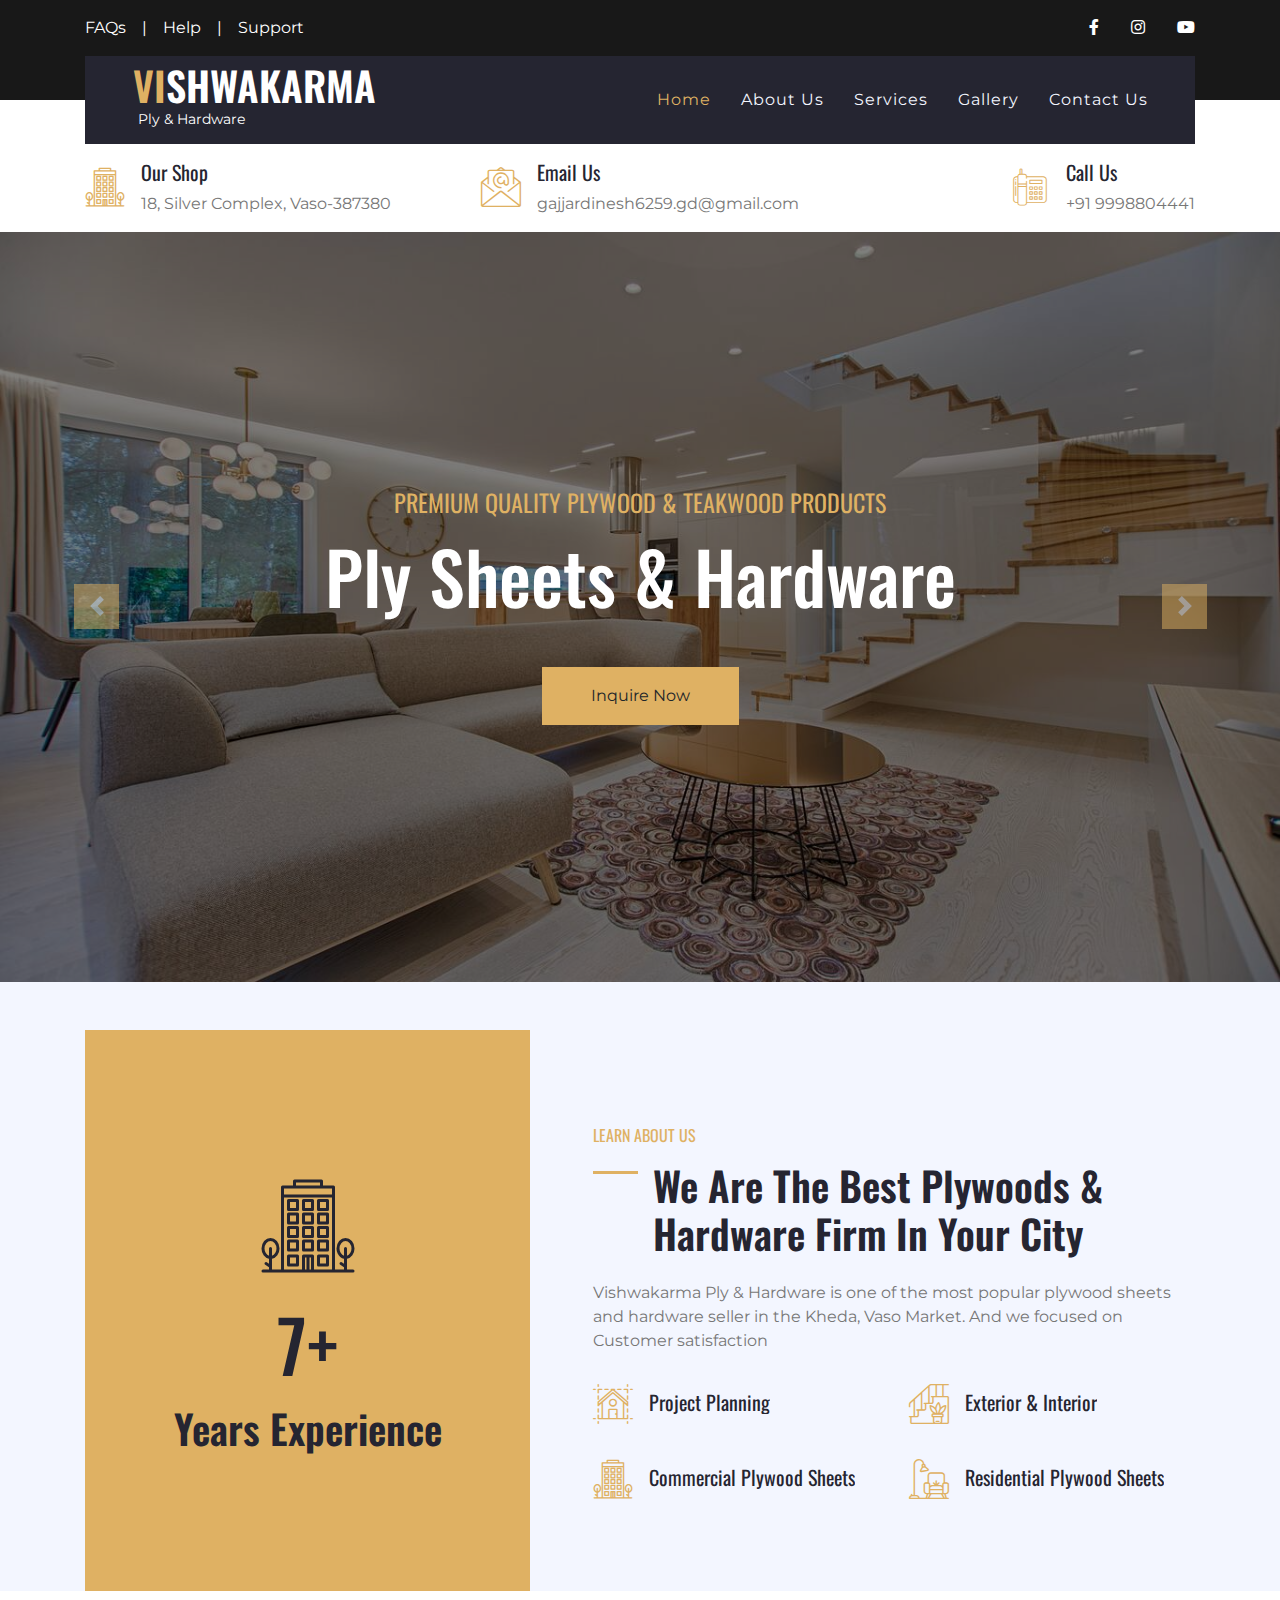
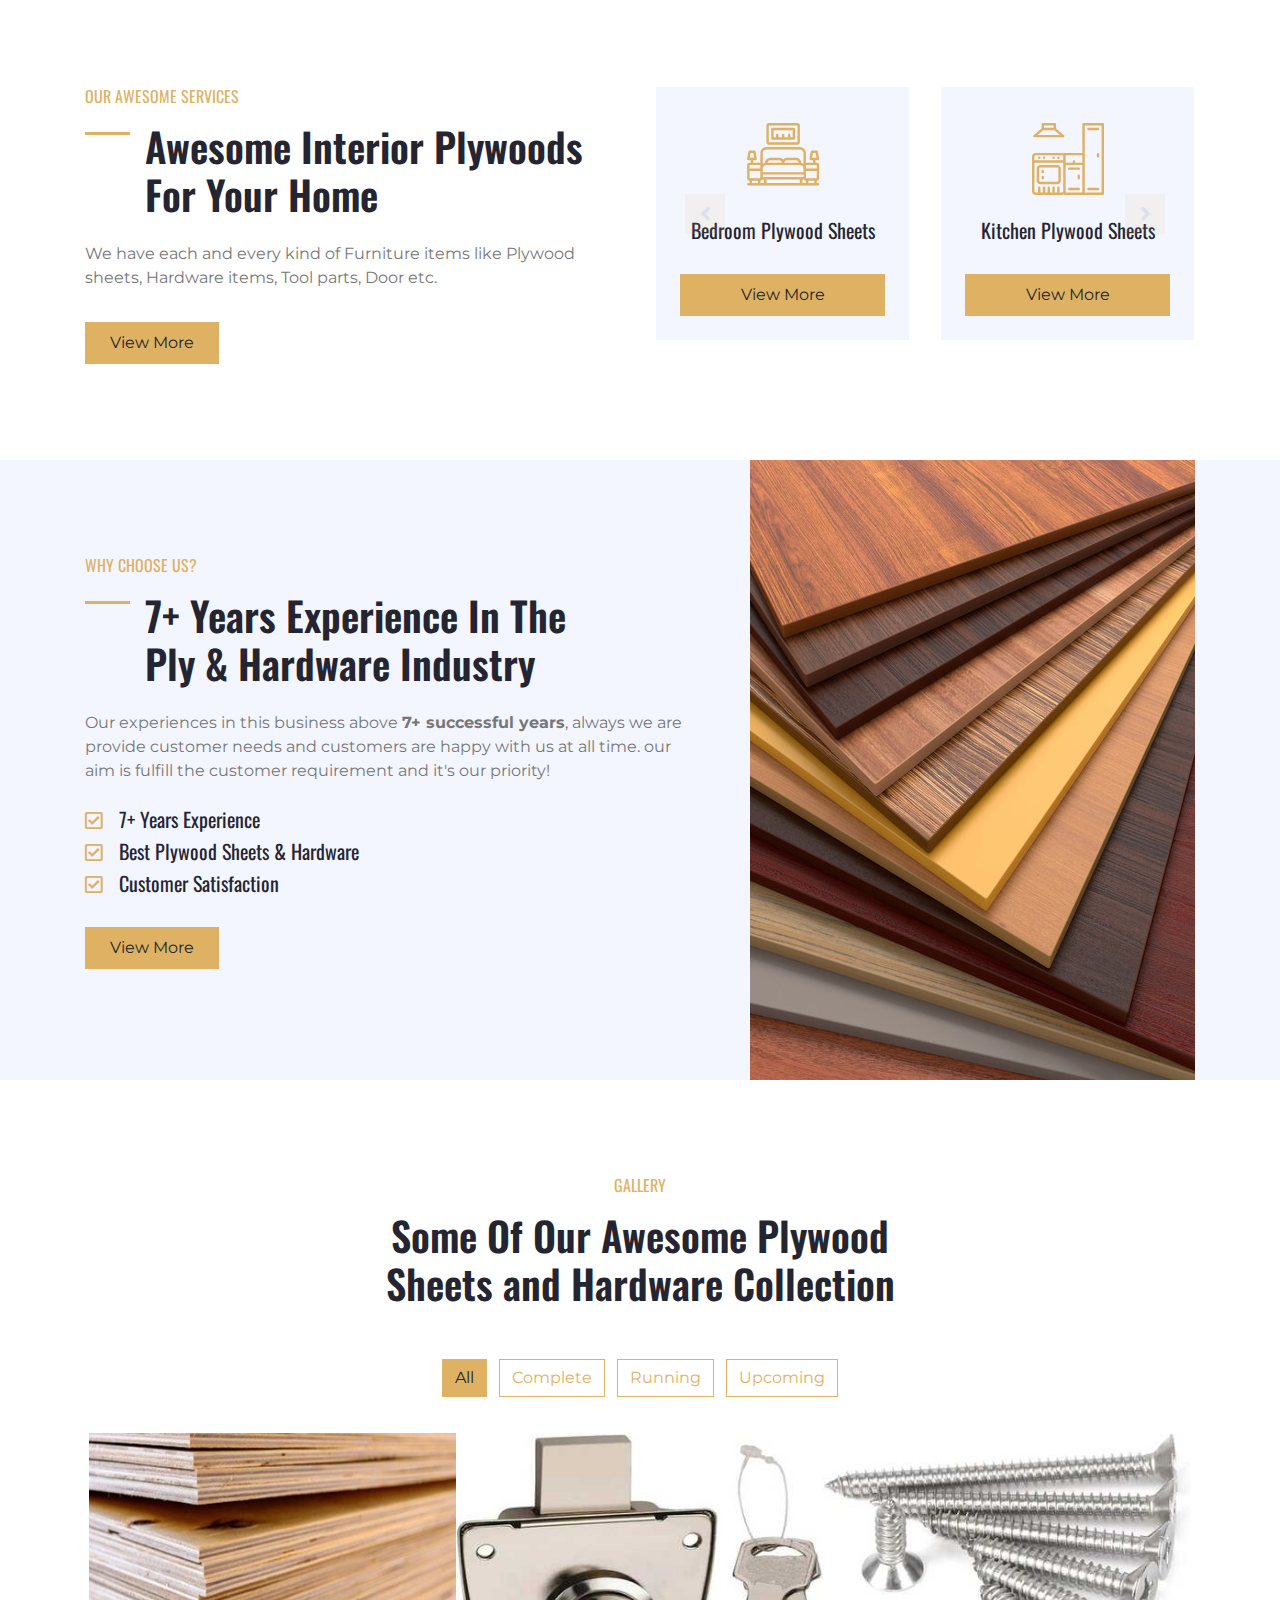
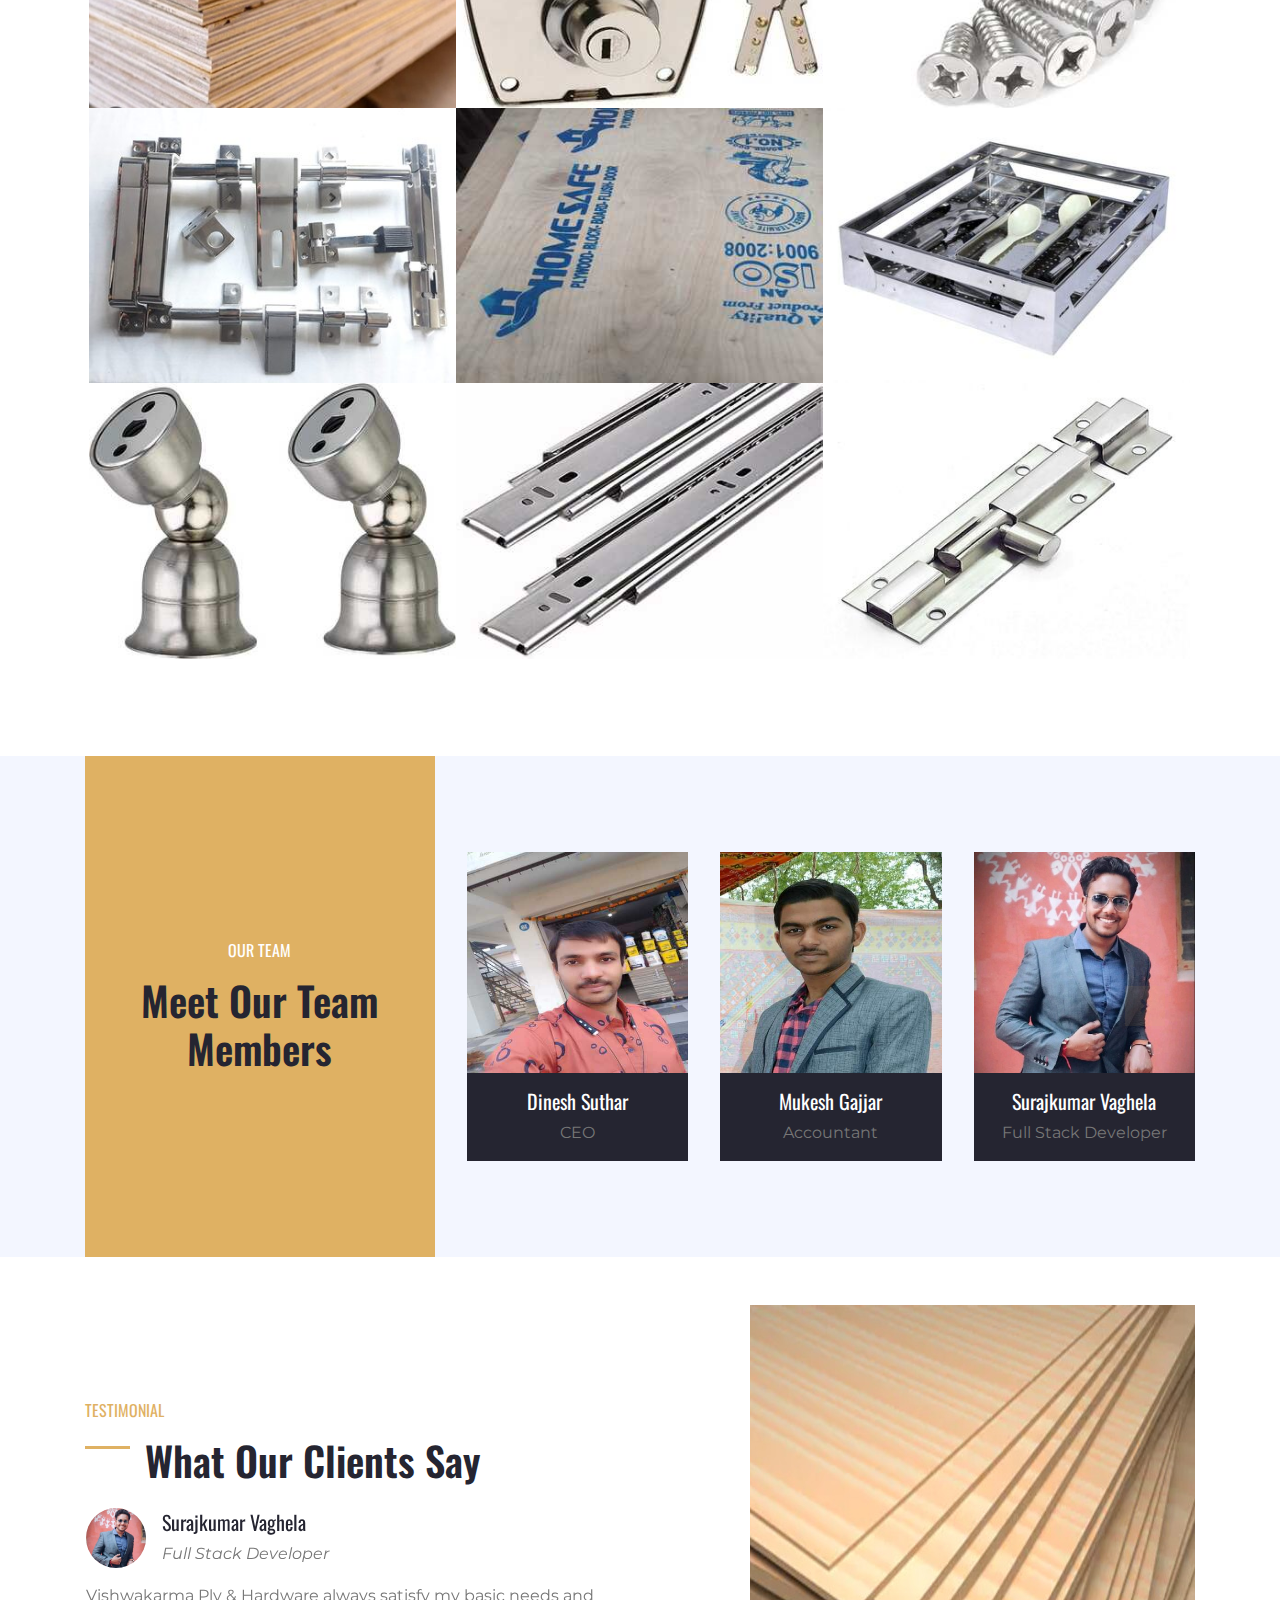
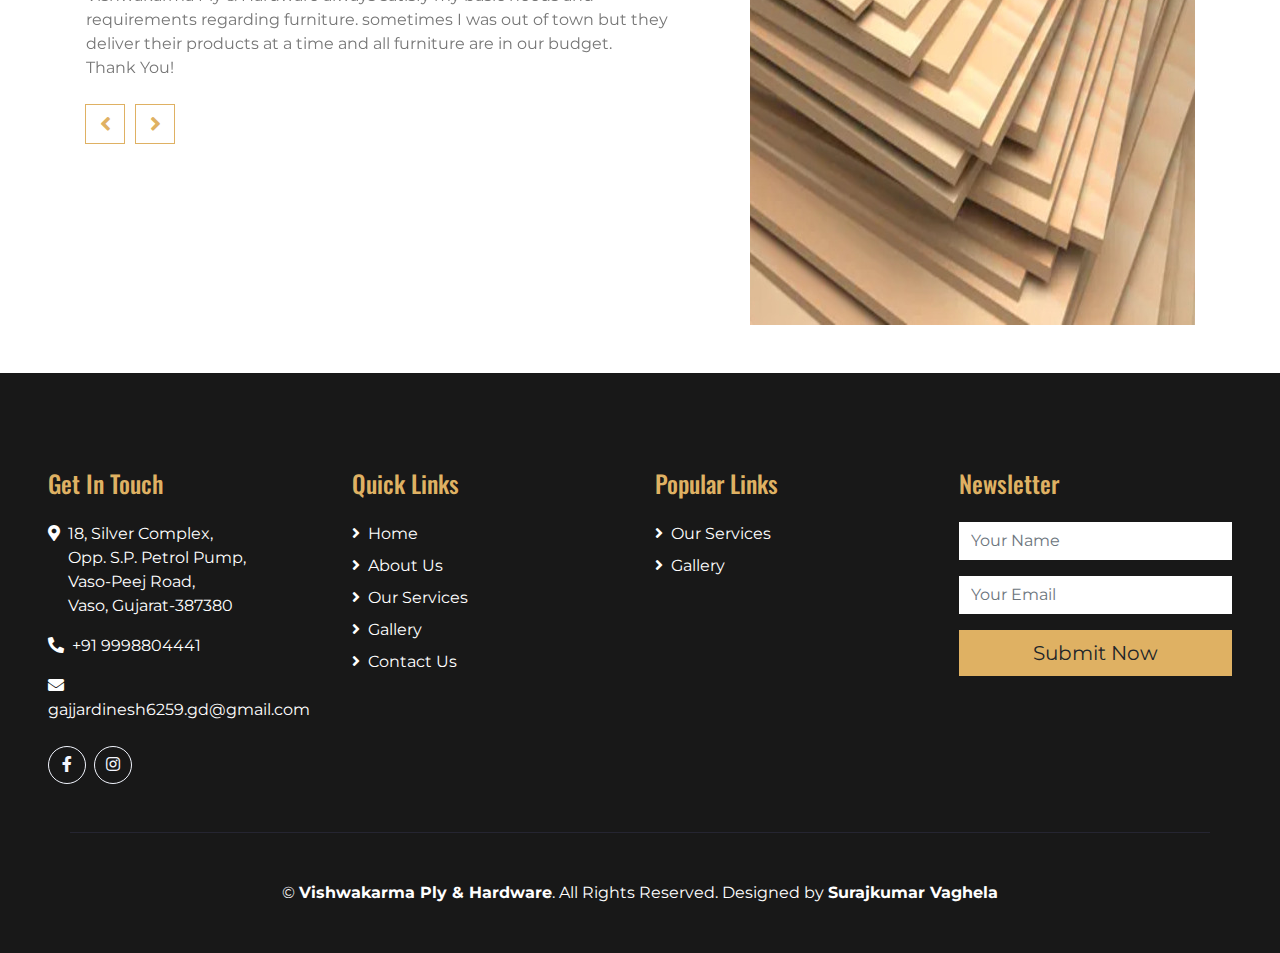
==== index.html @ 2f734bc2 "initial commit" ====
<!DOCTYPE html>
<html lang="en">
  <head>
    <meta charset="utf-8" />
    <title>Vishwakarma - Ply & Hardware</title>
    <meta content="width=device-width, initial-scale=1.0" name="viewport" />
    <meta content="Free HTML Templates" name="keywords" />
    <meta content="Free HTML Templates" name="description" />

    <!-- Favicon -->
    <link href="img/favicon.ico" rel="icon" />

    <!-- Google Web Fonts -->
    <link
      href="https://fonts.googleapis.com/css2?family=Montserrat&family=Oswald:wght@400;500;600&display=swap"
      rel="stylesheet"
    />

    <!-- Font Awesome -->
    <link
      href="https://cdnjs.cloudflare.com/ajax/libs/font-awesome/5.10.0/css/all.min.css"
      rel="stylesheet"
    />

    <!-- Flaticon Font -->
    <link href="lib/flaticon/font/flaticon.css" rel="stylesheet" />

    <!-- Libraries Stylesheet -->
    <link href="lib/owlcarousel/assets/owl.carousel.min.css" rel="stylesheet" />
    <link href="lib/lightbox/css/lightbox.min.css" rel="stylesheet" />

    <!-- Customized Bootstrap Stylesheet -->
    <link href="css/style.css" rel="stylesheet" />
  </head>

  <body>
    <!-- Topbar Start -->
    <div class="container-fluid bg-dark py-3">
      <div class="container">
        <div class="row">
          <div class="col-md-6 text-center text-lg-left mb-2 mb-lg-0">
            <div class="d-inline-flex align-items-center">
              <a class="text-white pr-3" href="">FAQs</a>
              <span class="text-white">|</span>
              <a class="text-white px-3" href="">Help</a>
              <span class="text-white">|</span>
              <a class="text-white pl-3" href="">Support</a>
            </div>
          </div>
          <div class="col-md-6 text-center text-lg-right">
            <div class="d-inline-flex align-items-center">
              <a
                class="text-white px-3"
                href="https://www.facebook.com/profile.php?id=100091802646512"
              >
                <i class="fab fa-facebook-f"></i>
              </a>
              <!-- <a class="text-white px-3" href="">
                            <i class="fab fa-twitter"></i>
                        </a>
                        <a class="text-white px-3" href="">
                            <i class="fab fa-linkedin-in"></i>
                        </a> -->
              <a class="text-white px-3" href="">
                <i class="fab fa-instagram"></i>
              </a>
              <a class="text-white pl-3" href="">
                <i class="fab fa-youtube"></i>
              </a>
            </div>
          </div>
        </div>
      </div>
    </div>
    <!-- Topbar End -->

    <!-- Navbar Start -->
    <div class="container-fluid position-relative nav-bar p-0">
      <div class="container position-relative" style="z-index: 9">
        <nav
          class="navbar navbar-expand-lg bg-secondary navbar-dark py-3 py-lg-0 pl-3 pl-lg-5"
        >
          <a href="" class="navbar-brand">
            <h1 class="m-0 display-5 text-white">
              <span class="text-primary">VI</span>SHWAKARMA
            </h1>
            <sup
              class="display-5 text-white"
              style="font-size: 14px; margin-left: 5px"
              >Ply & Hardware</sup
            >
          </a>
          <button
            type="button"
            class="navbar-toggler"
            data-toggle="collapse"
            data-target="#navbarCollapse"
          >
            <span class="navbar-toggler-icon"></span>
          </button>
          <div
            class="collapse navbar-collapse justify-content-between px-3"
            id="navbarCollapse"
          >
            <div class="navbar-nav ml-auto py-0">
              <a
                href="index.html"
                class="nav-item nav-link active"
                onClick="history.go(0)"
                >Home</a
              >
              <a href="about.html" class="nav-item nav-link">About Us</a>
              <a href="service.html" class="nav-item nav-link">Services</a>
              <a href="gallery.html" class="nav-item nav-link">Gallery</a>
              <a href="contact.html" class="nav-item nav-link">Contact Us</a>
            </div>
          </div>
        </nav>
      </div>
    </div>
    <!-- Navbar End -->

    <!-- Under Nav Start -->
    <div class="container-fluid bg-white py-3">
      <div class="container">
        <div class="row">
          <div class="col-lg-4 text-left mb-3 mb-lg-0">
            <div class="d-inline-flex text-left">
              <h1
                class="flaticon-office font-weight-normal text-primary m-0 mr-3"
              ></h1>
              <div class="d-flex flex-column">
                <h5>Our Shop</h5>
                <!-- <p class="m-0">123 Street, New York, USA</p> -->
                <p class="m-0">18, Silver Complex, Vaso-387380</p>
                <!-- <p class="m-0">18, Silver Complex, Opp. S.P. Petrol Pump, Vaso-Peej Road, Vaso, Gujarat-387380</p> -->
              </div>
            </div>
          </div>
          <div class="col-lg-4 text-left text-lg-center mb-3 mb-lg-0">
            <div class="d-inline-flex text-left">
              <h1
                class="flaticon-email font-weight-normal text-primary m-0 mr-3"
              ></h1>
              <div class="d-flex flex-column">
                <h5>Email Us</h5>
                <p class="m-0">gajjardinesh6259.gd@gmail.com</p>
              </div>
            </div>
          </div>
          <div class="col-lg-4 text-left text-lg-right mb-3 mb-lg-0">
            <div class="d-inline-flex text-left">
              <h1
                class="flaticon-telephone font-weight-normal text-primary m-0 mr-3"
              ></h1>
              <div class="d-flex flex-column">
                <h5>Call Us</h5>
                <p class="m-0">+91 9998804441</p>
              </div>
            </div>
          </div>
        </div>
      </div>
    </div>
    <!-- Under Nav End -->

    <!-- Carousel Start -->
    <div class="container-fluid p-0">
      <div id="header-carousel" class="carousel slide" data-ride="carousel">
        <div class="carousel-inner">
          <div class="carousel-item active">
            <img class="w-100" src="img/banner_1.jpg" alt="Image" />
            <div
              class="carousel-caption d-flex flex-column align-items-center justify-content-center"
            >
              <div class="p-3" style="max-width: 800px">
                <h4
                  class="text-primary text-uppercase font-weight-normal mb-md-3"
                >
                  Premium Quality Plywood & Teakwood Products
                </h4>
                <h3 class="display-3 text-white mb-md-4">
                  Ply Sheets & Hardware
                </h3>
                <a href="" class="btn btn-primary py-md-3 px-md-5 mt-2 mt-md-4"
                  >Inquire Now</a
                >
              </div>
            </div>
          </div>
          <div class="carousel-item">
            <img class="w-100" src="img/banner_2.jpg" alt="Image" />
            <div
              class="carousel-caption d-flex flex-column align-items-center justify-content-center"
            >
              <div class="p-3" style="max-width: 800px">
                <h4
                  class="text-primary text-uppercase font-weight-normal mb-md-3"
                >
                  Premium Quality Plywood & Teakwood Products
                </h4>
                <h3 class="display-3 text-white mb-md-4">
                  Make Your Dine Better
                </h3>
                <a href="" class="btn btn-primary py-md-3 px-md-5 mt-2 mt-md-4"
                  >Inquire Now</a
                >
              </div>
            </div>
          </div>
          <div class="carousel-item">
            <img class="w-100" src="img/banner_3.jpg" alt="Image" />
            <div
              class="carousel-caption d-flex flex-column align-items-center justify-content-center"
            >
              <div class="p-3" style="max-width: 800px">
                <h4
                  class="text-primary text-uppercase font-weight-normal mb-md-3"
                >
                  Premium Quality Plywood & Teakwood Products
                </h4>
                <h3 class="display-3 text-white mb-md-4">
                  Make Your Home Better
                </h3>
                <a href="" class="btn btn-primary py-md-3 px-md-5 mt-2 mt-md-4"
                  >Inquire Now</a
                >
              </div>
            </div>
          </div>
          <div class="carousel-item">
            <img class="w-100" src="img/carousel-2.jpg" alt="Image" />
            <div
              class="carousel-caption d-flex flex-column align-items-center justify-content-center"
            >
              <div class="p-3" style="max-width: 800px">
                <h4
                  class="text-primary text-uppercase font-weight-normal mb-md-3"
                >
                  Premium Quality Plywood & Teakwood Products
                </h4>
                <h3 class="display-3 text-white mb-md-4">
                  Make Your Kitchen Better
                </h3>
                <a href="" class="btn btn-primary py-md-3 px-md-5 mt-2 mt-md-4"
                  >Inquire Now</a
                >
              </div>
            </div>
          </div>
        </div>
        <a
          class="carousel-control-prev"
          href="#header-carousel"
          data-slide="prev"
        >
          <div class="btn btn-primary" style="width: 45px; height: 45px">
            <span class="carousel-control-prev-icon mb-n2"></span>
          </div>
        </a>
        <a
          class="carousel-control-next"
          href="#header-carousel"
          data-slide="next"
        >
          <div class="btn btn-primary" style="width: 45px; height: 45px">
            <span class="carousel-control-next-icon mb-n2"></span>
          </div>
        </a>
      </div>
    </div>
    <!-- Carousel End -->
    <!-- Space Start -->
    <div class="container-fluid bg-light pt-5"></div>
    <!-- Space End -->

    <!-- About Start -->
    <div class="container-fluid bg-light">
      <div class="container">
        <div class="row">
          <div class="col-lg-5">
            <div
              class="d-flex flex-column align-items-center justify-content-center bg-primary h-100 py-5 px-3"
            >
              <i
                class="flaticon-office display-1 font-weight-normal text-secondary mb-3"
              ></i>
              <h4 class="display-3 mb-3">7+</h4>
              <h1 class="m-0">Years Experience</h1>
            </div>
          </div>
          <div class="col-lg-7 m-0 my-lg-5 pt-5 pb-5 pb-lg-2 pl-lg-5">
            <h6 class="text-primary font-weight-normal text-uppercase mb-3">
              Learn About Us
            </h6>
            <h1 class="mb-4 section-title">
              We Are The Best Plywoods & Hardware Firm In Your City
            </h1>
            <p>
              Vishwakarma Ply & Hardware is one of the most popular plywood
              sheets and hardware seller in the Kheda, Vaso Market. And we
              focused on Customer satisfaction
            </p>
            <div class="row py-2">
              <div class="col-sm-6">
                <div class="d-flex align-items-center mb-4">
                  <h1
                    class="flaticon-house font-weight-normal text-primary m-0 mr-3"
                  ></h1>
                  <h5 class="text-truncate m-0">Project Planning</h5>
                </div>
              </div>
              <div class="col-sm-6">
                <div class="d-flex align-items-center mb-4">
                  <h1
                    class="flaticon-stairs font-weight-normal text-primary m-0 mr-3"
                  ></h1>
                  <h5 class="text-truncate m-0">Exterior & Interior</h5>
                </div>
              </div>
              <div class="col-sm-6">
                <div class="d-flex align-items-center mb-4">
                  <h1
                    class="flaticon-office font-weight-normal text-primary m-0 mr-3"
                  ></h1>
                  <h5 class="text-truncate m-0">Commercial Plywood Sheets</h5>
                </div>
              </div>
              <div class="col-sm-6">
                <div class="d-flex align-items-center mb-4">
                  <h1
                    class="flaticon-living-room font-weight-normal text-primary m-0 mr-3"
                  ></h1>
                  <h5 class="text-truncate m-0">Residential Plywood Sheets</h5>
                </div>
              </div>
            </div>
          </div>
        </div>
      </div>
    </div>
    <!-- About End -->

    <!-- Services Start -->
    <div class="container-fluid py-5">
      <div class="container py-5">
        <div class="row">
          <div class="col-lg-6 pr-lg-5">
            <h6 class="text-primary font-weight-normal text-uppercase mb-3">
              Our Awesome Services
            </h6>
            <h1 class="mb-4 section-title">
              Awesome Interior Plywoods For Your Home
            </h1>
            <p>
              We have each and every kind of Furniture items like Plywood
              sheets, Hardware items, Tool parts, Door etc.
            </p>
            <a href="" class="btn btn-primary mt-3 py-2 px-4">View More</a>
          </div>
          <div class="col-lg-6 p-0 pt-5 pt-lg-0">
            <div class="owl-carousel service-carousel position-relative">
              <div class="d-flex flex-column text-center bg-light mx-3 p-4">
                <h3
                  class="flaticon-bedroom display-3 font-weight-normal text-primary mb-3"
                ></h3>
                <h5 class="mb-3">Bedroom Plywood Sheets</h5>
                <a href="" class="btn btn-primary mt-3 py-2 px-4">View More</a>
              </div>
              <div class="d-flex flex-column text-center bg-light mx-3 p-4">
                <h3
                  class="flaticon-kitchen display-3 font-weight-normal text-primary mb-3"
                ></h3>
                <h5 class="mb-3">Kitchen Plywood Sheets</h5>
                <a href="" class="btn btn-primary mt-3 py-2 px-4">View More</a>
              </div>
              <div class="d-flex flex-column text-center bg-light mx-3 p-4">
                <h3
                  class="flaticon-house display-3 font-weight-normal text-primary mb-3"
                ></h3>
                <h5 class="mb-3">Door Plywood Sheets</h5>
                <a href="" class="btn btn-primary mt-3 py-2 px-4">View More</a>
              </div>
            </div>
          </div>
        </div>
      </div>
    </div>
    <!-- Services End -->

    <!-- Features Start -->
    <div class="container-fluid bg-light">
      <div class="container">
        <div class="row">
          <div class="col-lg-7 mt-5 py-5 pr-lg-5">
            <h6 class="text-primary font-weight-normal text-uppercase mb-3">
              Why Choose Us?
            </h6>
            <h1 class="mb-4 section-title">
              7+ Years Experience In
              The&nbsp;&nbsp;&nbsp;&nbsp;&nbsp;&nbsp;&nbsp; Ply & Hardware
              Industry
            </h1>
            <p class="mb-4">
              Our experiences in this business above <b>7+ successful years</b>,
              always we are provide customer needs and customers are happy with
              us at all time. our aim is fulfill the customer requirement and
              it's our priority!
            </p>
            <ul class="list-inline">
              <li>
                <h5>
                  <i class="far fa-check-square text-primary mr-3"></i>7+ Years
                  Experience
                </h5>
              </li>
              <li>
                <h5>
                  <i class="far fa-check-square text-primary mr-3"></i>Best
                  Plywood Sheets & Hardware
                </h5>
              </li>
              <li>
                <h5>
                  <i class="far fa-check-square text-primary mr-3"></i>Customer
                  Satisfaction
                </h5>
              </li>
            </ul>
            <a href="" class="btn btn-primary mt-3 py-2 px-4">View More</a>
          </div>
          <div class="col-lg-5">
            <div
              class="d-flex flex-column align-items-center justify-content-center h-100 overflow-hidden"
            >
              <img class="h-100" src="img/new1.jpg" alt="" />
            </div>
          </div>
        </div>
      </div>
    </div>
    <!-- Features End -->

    <!-- Gallery Start -->
    <div class="container-fluid py-5">
      <div class="container py-5">
        <div class="row justify-content-center">
          <div class="col-lg-6 col-md-8 col text-center mb-4">
            <h6 class="text-primary font-weight-normal text-uppercase mb-3">
              Gallery
            </h6>
            <h1 class="mb-4">
              Some Of Our Awesome Plywood Sheets and Hardware Collection
            </h1>
          </div>
        </div>
        <div class="row">
          <div class="col-12 text-center mb-2">
            <ul class="list-inline mb-4" id="portfolio-flters">
              <li class="btn btn-outline-primary m-1 active" data-filter="*">
                All
              </li>
              <li class="btn btn-outline-primary m-1" data-filter=".first">
                Complete
              </li>
              <li class="btn btn-outline-primary m-1" data-filter=".second">
                Running
              </li>
              <li class="btn btn-outline-primary m-1" data-filter=".third">
                Upcoming
              </li>
            </ul>
          </div>
        </div>
        <div class="row mx-1 portfolio-container">
          <div class="col-lg-4 col-md-6 col-sm-12 p-0 portfolio-item first">
            <div class="position-relative overflow-hidden">
              <div
                class="portfolio-img d-flex align-items-center justify-content-center"
              >
                <img class="img-fluid" src="img/plysheets.jpg" alt="" />
              </div>
              <div
                class="portfolio-text bg-secondary d-flex flex-column align-items-center justify-content-center"
              >
                <h4 class="text-white mb-4">Plywood Sheets</h4>
                <div class="d-flex align-items-center justify-content-center">
                  <a class="btn btn-outline-primary m-1" href="">
                    <i class="fa fa-link"></i>
                  </a>
                  <a
                    class="btn btn-outline-primary m-1"
                    href="img/plysheets.jpg"
                    data-lightbox="portfolio"
                  >
                    <i class="fa fa-eye"></i>
                  </a>
                </div>
              </div>
            </div>
          </div>
          <div class="col-lg-4 col-md-6 col-sm-12 p-0 portfolio-item second">
            <div class="position-relative overflow-hidden">
              <div
                class="portfolio-img d-flex align-items-center justify-content-center"
              >
                <img class="img-fluid" src="img/drawer_lock.jpg" alt="" />
              </div>
              <div
                class="portfolio-text bg-secondary d-flex flex-column align-items-center justify-content-center"
              >
                <h4 class="text-white mb-4">Drawer Lock</h4>
                <div class="d-flex align-items-center justify-content-center">
                  <a class="btn btn-outline-primary m-1" href="">
                    <i class="fa fa-link"></i>
                  </a>
                  <a
                    class="btn btn-outline-primary m-1"
                    href="img/drawer_lock.jpg"
                    data-lightbox="portfolio"
                  >
                    <i class="fa fa-eye"></i>
                  </a>
                </div>
              </div>
            </div>
          </div>
          <div class="col-lg-4 col-md-6 col-sm-12 p-0 portfolio-item third">
            <div class="position-relative overflow-hidden">
              <div
                class="portfolio-img d-flex align-items-center justify-content-center"
              >
                <img class="img-fluid" src="img/ss_screw.jpg" alt="" />
              </div>
              <div
                class="portfolio-text bg-secondary d-flex flex-column align-items-center justify-content-center"
              >
                <h4 class="text-white mb-4">S.S Screw</h4>
                <div class="d-flex align-items-center justify-content-center">
                  <a class="btn btn-outline-primary m-1" href="">
                    <i class="fa fa-link"></i>
                  </a>
                  <a
                    class="btn btn-outline-primary m-1"
                    href="img/ss_screw.jpg"
                    data-lightbox="portfolio"
                  >
                    <i class="fa fa-eye"></i>
                  </a>
                </div>
              </div>
            </div>
          </div>
          <div class="col-lg-4 col-md-6 col-sm-12 p-0 portfolio-item first">
            <div class="position-relative overflow-hidden">
              <div
                class="portfolio-img d-flex align-items-center justify-content-center"
              >
                <img class="img-fluid" src="img/ald_kit.jpg" alt="" />
              </div>
              <div
                class="portfolio-text bg-secondary d-flex flex-column align-items-center justify-content-center"
              >
                <h4 class="text-white mb-4">Aldrop Kit</h4>
                <div class="d-flex align-items-center justify-content-center">
                  <a class="btn btn-outline-primary m-1" href="">
                    <i class="fa fa-link"></i>
                  </a>
                  <a
                    class="btn btn-outline-primary m-1"
                    href="img/ald_kit.jpg"
                    data-lightbox="portfolio"
                  >
                    <i class="fa fa-eye"></i>
                  </a>
                </div>
              </div>
            </div>
          </div>
          <div class="col-lg-4 col-md-6 col-sm-12 p-0 portfolio-item second">
            <div class="position-relative overflow-hidden">
              <div
                class="portfolio-img d-flex align-items-center justify-content-center"
              >
                <img class="img-fluid" src="img/door_1.jpg" alt="" />
              </div>
              <div
                class="portfolio-text bg-secondary d-flex flex-column align-items-center justify-content-center"
              >
                <h4 class="text-white mb-4">Door</h4>
                <div class="d-flex align-items-center justify-content-center">
                  <a class="btn btn-outline-primary m-1" href="">
                    <i class="fa fa-link"></i>
                  </a>
                  <a
                    class="btn btn-outline-primary m-1"
                    href="img/door_2.jpg"
                    data-lightbox="portfolio"
                  >
                    <i class="fa fa-eye"></i>
                  </a>
                </div>
              </div>
            </div>
          </div>
          <div class="col-lg-4 col-md-6 col-sm-12 p-0 portfolio-item third">
            <div class="position-relative overflow-hidden">
              <div
                class="portfolio-img d-flex align-items-center justify-content-center"
              >
                <img class="img-fluid" src="img/drp_basket.jpg" alt="" />
              </div>
              <div
                class="portfolio-text bg-secondary d-flex flex-column align-items-center justify-content-center"
              >
                <h4 class="text-white mb-4">Full DRP Basket</h4>
                <div class="d-flex align-items-center justify-content-center">
                  <a class="btn btn-outline-primary m-1" href="">
                    <i class="fa fa-link"></i>
                  </a>
                  <a
                    class="btn btn-outline-primary m-1"
                    href="img/drp_basket.jpg"
                    data-lightbox="portfolio"
                  >
                    <i class="fa fa-eye"></i>
                  </a>
                </div>
              </div>
            </div>
          </div>
          <div class="col-lg-4 col-md-6 col-sm-12 p-0 portfolio-item third">
            <div class="position-relative overflow-hidden">
              <div
                class="portfolio-img d-flex align-items-center justify-content-center"
              >
                <img class="img-fluid" src="img/dra_megnet.jpg" alt="" />
              </div>
              <div
                class="portfolio-text bg-secondary d-flex flex-column align-items-center justify-content-center"
              >
                <h4 class="text-white mb-4">Door Magnet S.S</h4>
                <div class="d-flex align-items-center justify-content-center">
                  <a class="btn btn-outline-primary m-1" href="">
                    <i class="fa fa-link"></i>
                  </a>
                  <a
                    class="btn btn-outline-primary m-1"
                    href="img/dra_megnet.jpg"
                    data-lightbox="portfolio"
                  >
                    <i class="fa fa-eye"></i>
                  </a>
                </div>
              </div>
            </div>
          </div>
          <div class="col-lg-4 col-md-6 col-sm-12 p-0 portfolio-item third">
            <div class="position-relative overflow-hidden">
              <div
                class="portfolio-img d-flex align-items-center justify-content-center"
              >
                <img class="img-fluid" src="img/dra_channel.jpg" alt="" />
              </div>
              <div
                class="portfolio-text bg-secondary d-flex flex-column align-items-center justify-content-center"
              >
                <h4 class="text-white mb-4">Drawer Channel</h4>
                <div class="d-flex align-items-center justify-content-center">
                  <a class="btn btn-outline-primary m-1" href="">
                    <i class="fa fa-link"></i>
                  </a>
                  <a
                    class="btn btn-outline-primary m-1"
                    href="img/dra_channel.jpg"
                    data-lightbox="portfolio"
                  >
                    <i class="fa fa-eye"></i>
                  </a>
                </div>
              </div>
            </div>
          </div>
          <div class="col-lg-4 col-md-6 col-sm-12 p-0 portfolio-item third">
            <div class="position-relative overflow-hidden">
              <div
                class="portfolio-img d-flex align-items-center justify-content-center"
              >
                <img class="img-fluid" src="img/stopper.jpg" alt="" />
              </div>
              <div
                class="portfolio-text bg-secondary d-flex flex-column align-items-center justify-content-center"
              >
                <h4 class="text-white mb-4">Stopper</h4>
                <div class="d-flex align-items-center justify-content-center">
                  <a class="btn btn-outline-primary m-1" href="">
                    <i class="fa fa-link"></i>
                  </a>
                  <a
                    class="btn btn-outline-primary m-1"
                    href="img/stopper.jpg"
                    data-lightbox="portfolio"
                  >
                    <i class="fa fa-eye"></i>
                  </a>
                </div>
              </div>
            </div>
          </div>
        </div>
      </div>
    </div>
    <!-- Gallery End -->

    <!-- Team Start -->
    <div class="container-fluid bg-light">
      <div class="container">
        <div class="row">
          <div class="col-md-4 col-sm-6">
            <div
              class="py-5 px-4 h-100 bg-primary d-flex flex-column align-items-center justify-content-center"
            >
              <h6 class="text-white font-weight-normal text-uppercase mb-3">
                Our Team
              </h6>
              <h1 class="mb-0 text-center">Meet Our Team Members</h1>
            </div>
          </div>
          <div class="col-md-8 col-sm-6 p-0 py-sm-5">
            <div
              class="owl-carousel team-carousel position-relative p-0 py-sm-5"
            >
              <div class="team d-flex flex-column text-center mx-3">
                <div class="position-relative">
                  <img class="img-fluid w-100" src="img/test1.jpg" alt="" />
                  <div
                    class="team-social d-flex align-items-center justify-content-center w-100 h-100 position-absolute"
                  >
                    <a
                      class="btn btn-outline-primary text-center mr-2 px-0"
                      style="width: 38px; height: 38px"
                      href="#"
                      ><i class="fab fa-twitter"></i
                    ></a>
                    <a
                      class="btn btn-outline-primary text-center mr-2 px-0"
                      style="width: 38px; height: 38px"
                      href="https://www.facebook.com/profile.php?id=100011903298829"
                      ><i class="fab fa-facebook-f"></i
                    ></a>
                    <a
                      class="btn btn-outline-primary text-center px-0"
                      style="width: 38px; height: 38px"
                      href="#"
                      ><i class="fab fa-linkedin-in"></i
                    ></a>
                  </div>
                </div>
                <div class="d-flex flex-column bg-secondary text-center py-3">
                  <h5 class="text-white">Dinesh Suthar</h5>
                  <p class="m-0">CEO</p>
                </div>
              </div>
              <div class="team d-flex flex-column text-center mx-3">
                <div class="position-relative">
                  <img class="img-fluid w-100" src="img/test2.jpg" alt="" />
                  <div
                    class="team-social d-flex align-items-center justify-content-center w-100 h-100 position-absolute"
                  >
                    <a
                      class="btn btn-outline-primary text-center mr-2 px-0"
                      style="width: 38px; height: 38px"
                      href="#"
                      ><i class="fab fa-twitter"></i
                    ></a>
                    <a
                      class="btn btn-outline-primary text-center mr-2 px-0"
                      style="width: 38px; height: 38px"
                      href="https://www.facebook.com/mukesh.gajjar.712"
                      ><i class="fab fa-facebook-f"></i
                    ></a>
                    <a
                      class="btn btn-outline-primary text-center px-0"
                      style="width: 38px; height: 38px"
                      href="#"
                      ><i class="fab fa-linkedin-in"></i
                    ></a>
                  </div>
                </div>
                <div class="d-flex flex-column bg-secondary text-center py-3">
                  <h5 class="text-white">Mukesh Gajjar</h5>
                  <p class="m-0">Accountant</p>
                </div>
              </div>
              <div class="team d-flex flex-column text-center mx-3">
                <div class="position-relative">
                  <img
                    class="img-fluid w-100"
                    src="img/1648038001564.jpeg"
                    alt=""
                  />
                  <div
                    class="team-social d-flex align-items-center justify-content-center w-100 h-100 position-absolute"
                  >
                    <a
                      class="btn btn-outline-primary text-center mr-2 px-0"
                      style="width: 38px; height: 38px"
                      href="https://twitter.com/Surajjkumar0809"
                      ><i class="fab fa-twitter"></i
                    ></a>
                    <a
                      class="btn btn-outline-primary text-center mr-2 px-0"
                      style="width: 38px; height: 38px"
                      href="https://www.facebook.com/waghela.surajkumar"
                      ><i class="fab fa-facebook-f"></i
                    ></a>
                    <a
                      class="btn btn-outline-primary text-center px-0"
                      style="width: 38px; height: 38px"
                      href="https://www.linkedin.com/in/suraj-vaghela-1a5370213/"
                      ><i class="fab fa-linkedin-in"></i
                    ></a>
                  </div>
                </div>
                <div class="d-flex flex-column bg-secondary text-center py-3">
                  <h5 class="text-white">Surajkumar Vaghela</h5>
                  <p class="m-0">Full Stack Developer</p>
                </div>
              </div>
              <div class="team d-flex flex-column text-center mx-3">
                <div class="position-relative">
                  <img class="img-fluid w-100" src="img/team-2.jpg" alt="" />
                  <div
                    class="team-social d-flex align-items-center justify-content-center w-100 h-100 position-absolute"
                  >
                    <a
                      class="btn btn-outline-primary text-center mr-2 px-0"
                      style="width: 38px; height: 38px"
                      href="#"
                      ><i class="fab fa-twitter"></i
                    ></a>
                    <a
                      class="btn btn-outline-primary text-center mr-2 px-0"
                      style="width: 38px; height: 38px"
                      href="#"
                      ><i class="fab fa-facebook-f"></i
                    ></a>
                    <a
                      class="btn btn-outline-primary text-center px-0"
                      style="width: 38px; height: 38px"
                      href="#"
                      ><i class="fab fa-linkedin-in"></i
                    ></a>
                  </div>
                </div>
                <div class="d-flex flex-column bg-secondary text-center py-3">
                  <h5 class="text-white">Namrata Datta</h5>
                  <p class="m-0">Designer</p>
                </div>
              </div>
            </div>
          </div>
        </div>
      </div>
    </div>
    <!-- Team End -->
    <!-- Space Start -->
    <div class="container-fluid bg-white pt-5"></div>
    <!-- Space End -->

    <!-- Testimonial Start -->
    <div class="container-fluid">
      <div class="container">
        <div class="row">
          <div class="col-md-7 py-5 pr-md-5">
            <h6
              class="text-primary font-weight-normal text-uppercase mb-3 pt-5"
            >
              Testimonial
            </h6>
            <h1 class="mb-4 section-title">What Our Clients Say</h1>
            <div
              class="owl-carousel testimonial-carousel position-relative pb-5 mb-md-5"
            >
              <div class="d-flex flex-column">
                <div class="d-flex align-items-center mb-3">
                  <img
                    class="img-fluid rounded-circle"
                    src="img/1648038001564.jpeg"
                    style="width: 60px; height: 60px"
                    alt=""
                  />
                  <div class="ml-3">
                    <h5>Surajkumar Vaghela</h5>
                    <i>Full Stack Developer</i>
                  </div>
                </div>
                <p>
                  Vishwakarma Ply & Hardware always satisfy my basic needs and
                  requirements regarding furniture. sometimes I was out of town
                  but they deliver their products at a time and all furniture
                  are in our budget. <br />Thank You!
                </p>
              </div>
              <div class="d-flex flex-column">
                <div class="d-flex align-items-center mb-3">
                  <img
                    class="img-fluid rounded-circle"
                    src="img/user.jpg"
                    style="width: 60px; height: 60px"
                    alt=""
                  />
                  <div class="ml-3">
                    <h5>ABC LTD.</h5>
                    <i>IT COMPANY</i>
                  </div>
                </div>
                <p class="m-0">
                  Vishwakarma Ply & Hardware is very good hardware shop each and
                  every part is available on their shop including screws &
                  stoppers and always give the priority to their regular
                  customers. <br />Thank You!
                </p>
              </div>
            </div>
          </div>
          <div class="col-md-5">
            <div
              class="d-flex flex-column align-items-center justify-content-center h-100 overflow-hidden"
            >
              <img class="h-100" src="img/year.jpg" alt="" />
            </div>
          </div>
        </div>
      </div>
    </div>
    <!-- Testimonial End -->

    <!-- Space Start -->
    <div class="container-fluid bg-white pt-5"></div>
    <!-- Space End -->

    <!-- Footer Start -->
    <div class="container-fluid bg-dark text-white py-5 px-sm-3 px-md-5">
      <div class="row pt-5">
        <div class="col-lg-3 col-md-6 mb-5">
          <h4 class="text-primary mb-4">Get In Touch</h4>
          <p>
            <i class="fa fa-map-marker-alt mr-2"></i>18, Silver Complex,
            <br />&nbsp;&nbsp;&nbsp;&nbsp;&nbsp;Opp. S.P. Petrol Pump,
            <br />&nbsp;&nbsp;&nbsp;&nbsp;&nbsp;Vaso-Peej Road,
            <br />&nbsp;&nbsp;&nbsp;&nbsp;&nbsp;Vaso, Gujarat-387380
          </p>
          <p><i class="fa fa-phone-alt mr-2"></i>+91 9998804441</p>
          <p>
            <i class="fa fa-envelope mr-2"></i>gajjardinesh6259.gd@gmail.com
          </p>
          <div class="d-flex justify-content-start mt-4">
            <!-- <a class="btn btn-outline-light rounded-circle text-center mr-2 px-0" style="width: 38px; height: 38px;" href="#"><i class="fab fa-twitter"></i></a> -->
            <a
              class="btn btn-outline-light rounded-circle text-center mr-2 px-0"
              style="width: 38px; height: 38px"
              href="https://www.facebook.com/profile.php?id=100091802646512"
              ><i class="fab fa-facebook-f"></i
            ></a>
            <!-- <a class="btn btn-outline-light rounded-circle text-center mr-2 px-0" style="width: 38px; height: 38px;" href="#"><i class="fab fa-linkedin-in"></i></a> -->
            <a
              class="btn btn-outline-light rounded-circle text-center mr-2 px-0"
              style="width: 38px; height: 38px"
              href="#"
              ><i class="fab fa-instagram"></i
            ></a>
          </div>
        </div>
        <div class="col-lg-3 col-md-6 mb-5">
          <h4 class="text-primary mb-4">Quick Links</h4>
          <div class="d-flex flex-column justify-content-start">
            <a class="text-white mb-2" href="index.html"
              ><i class="fa fa-angle-right mr-2"></i>Home</a
            >
            <a class="text-white mb-2" href="about.html"
              ><i class="fa fa-angle-right mr-2"></i>About Us</a
            >
            <a class="text-white mb-2" href="service.html"
              ><i class="fa fa-angle-right mr-2"></i>Our Services</a
            >
            <a class="text-white mb-2" href="gallery.html"
              ><i class="fa fa-angle-right mr-2"></i>Gallery</a
            >
            <a class="text-white" href="contact.html"
              ><i class="fa fa-angle-right mr-2"></i>Contact Us</a
            >
          </div>
        </div>
        <div class="col-lg-3 col-md-6 mb-5">
          <h4 class="text-primary mb-4">Popular Links</h4>
          <div class="d-flex flex-column justify-content-start">
            <a class="text-white mb-2" href="service.html"
              ><i class="fa fa-angle-right mr-2"></i>Our Services</a
            >
            <a class="text-white" href="gallery.html"
              ><i class="fa fa-angle-right mr-2"></i>Gallery</a
            >
          </div>
        </div>
        <div class="col-lg-3 col-md-6 mb-5">
          <h4 class="text-primary mb-4">Newsletter</h4>
          <form action="">
            <div class="form-group">
              <input
                type="text"
                class="form-control border-0"
                placeholder="Your Name"
                required="required"
              />
            </div>
            <div class="form-group">
              <input
                type="email"
                class="form-control border-0"
                placeholder="Your Email"
                required="required"
              />
            </div>
            <div>
              <button
                class="btn btn-lg btn-primary btn-block border-0"
                type="submit"
              >
                Submit Now
              </button>
            </div>
          </form>
        </div>
      </div>
      <div class="container border-top border-secondary pt-5">
        <p class="m-0 text-center text-white">
          &copy;
          <a class="text-white font-weight-bold" href="index.html"
            >Vishwakarma Ply & Hardware</a
          >. All Rights Reserved. Designed by
          <a
            class="text-white font-weight-bold"
            href="https://www.linkedin.com/in/suraj-vaghela-1a5370213/"
            >Surajkumar Vaghela</a
          >
        </p>
      </div>
    </div>
    <!-- Footer End -->

    <!-- Back to Top -->
    <a href="#" class="btn btn-lg btn-primary back-to-top"
      ><i class="fa fa-angle-double-up"></i
    ></a>

    <!-- JavaScript Libraries -->
    <script src="https://code.jquery.com/jquery-3.4.1.min.js"></script>
    <script src="https://stackpath.bootstrapcdn.com/bootstrap/4.4.1/js/bootstrap.bundle.min.js"></script>
    <script src="lib/easing/easing.min.js"></script>
    <script src="lib/owlcarousel/owl.carousel.min.js"></script>
    <script src="lib/isotope/isotope.pkgd.min.js"></script>
    <script src="lib/lightbox/js/lightbox.min.js"></script>

    <!-- Contact Javascript File -->
    <script src="mail/jqBootstrapValidation.min.js"></script>
    <script src="mail/contact.js"></script>

    <!-- Template Javascript -->
    <script src="js/main.js"></script>
  </body>
</html>
---- lib/flaticon/font/flaticon.css ----
/*
  	Flaticon icon font: Flaticon
  	Creation date: 12/11/2020 10:28
  	*/

@font-face {
  font-family: "Flaticon";
  src: url("./Flaticon.eot");
  src: url("./Flaticon.eot?#iefix") format("embedded-opentype"),
       url("./Flaticon.woff2") format("woff2"),
       url("./Flaticon.woff") format("woff"),
       url("./Flaticon.ttf") format("truetype"),
       url("./Flaticon.svg#Flaticon") format("svg");
  font-weight: normal;
  font-style: normal;
}

@media screen and (-webkit-min-device-pixel-ratio:0) {
  @font-face {
    font-family: "Flaticon";
    src: url("./Flaticon.svg#Flaticon") format("svg");
  }
}

[class^="flaticon-"]:before, [class*=" flaticon-"]:before,
[class^="flaticon-"]:after, [class*=" flaticon-"]:after {   
  font-family: Flaticon;
        font-size: 20px;
font-style: normal;
margin-left: 20px;
}

.flaticon-stairs:before { content: "\f100"; }
.flaticon-living-room:before { content: "\f101"; }
.flaticon-brickwall:before { content: "\f102"; }
.flaticon-kitchen:before { content: "\f103"; }
.flaticon-bedroom:before { content: "\f104"; }
.flaticon-house:before { content: "\f105"; }
.flaticon-bathroom:before { content: "\f106"; }
.flaticon-office:before { content: "\f107"; }
.flaticon-email:before { content: "\f108"; }
.flaticon-telephone:before { content: "\f109"; }
---- css/style.css ----
/******* Bootstrap Theming ********/
/*!
 * Bootstrap v4.5.3 (https://getbootstrap.com/)
 * Copyright 2011-2020 The Bootstrap Authors
 * Copyright 2011-2020 Twitter, Inc.
 * Licensed under MIT (https://github.com/twbs/bootstrap/blob/main/LICENSE)
 */
:root {
  --blue: #007bff;
  --indigo: #6610f2;
  --purple: #6f42c1;
  --pink: #e83e8c;
  --red: #dc3545;
  --orange: #fd7e14;
  --yellow: #ffc107;
  --green: #28a745;
  --teal: #20c997;
  --cyan: #17a2b8;
  --white: #fff;
  --gray: #6c757d;
  --gray-dark: #343a40;
  --primary: #DFB163;
  --secondary: #252531;
  --success: #28a745;
  --info: #17a2b8;
  --warning: #ffc107;
  --danger: #dc3545;
  --light: #F3F6FF;
  --dark: #181818;
  --breakpoint-xs: 0;
  --breakpoint-sm: 576px;
  --breakpoint-md: 768px;
  --breakpoint-lg: 992px;
  --breakpoint-xl: 1200px;
  --font-family-sans-serif: "Montserrat", sans-serif;
  --font-family-monospace: SFMono-Regular, Menlo, Monaco, Consolas, "Liberation Mono", "Courier New", monospace;
}

*,
*::before,
*::after {
  box-sizing: border-box;
}

html {
  font-family: sans-serif;
  line-height: 1.15;
  -webkit-text-size-adjust: 100%;
  -webkit-tap-highlight-color: rgba(0, 0, 0, 0);
}

article, aside, figcaption, figure, footer, header, hgroup, main, nav, section {
  display: block;
}

body {
  margin: 0;
  font-family: "Montserrat", sans-serif;
  font-size: 1rem;
  font-weight: 400;
  line-height: 1.5;
  color: #777777;
  text-align: left;
  background-color: #fff;
}

[tabindex="-1"]:focus:not(:focus-visible) {
  outline: 0 !important;
}

hr {
  box-sizing: content-box;
  height: 0;
  overflow: visible;
}

h1, h2, h3, h4, h5, h6 {
  margin-top: 0;
  margin-bottom: 0.5rem;
}

p {
  margin-top: 0;
  margin-bottom: 1rem;
}

abbr[title],
abbr[data-original-title] {
  text-decoration: underline;
  text-decoration: underline dotted;
  cursor: help;
  border-bottom: 0;
  text-decoration-skip-ink: none;
}

address {
  margin-bottom: 1rem;
  font-style: normal;
  line-height: inherit;
}

ol,
ul,
dl {
  margin-top: 0;
  margin-bottom: 1rem;
}

ol ol,
ul ul,
ol ul,
ul ol {
  margin-bottom: 0;
}

dt {
  font-weight: 700;
}

dd {
  margin-bottom: .5rem;
  margin-left: 0;
}

blockquote {
  margin: 0 0 1rem;
}

b,
strong {
  font-weight: bolder;
}

small {
  font-size: 80%;
}

sub,
sup {
  position: relative;
  font-size: 75%;
  line-height: 0;
  vertical-align: baseline;
}

sub {
  bottom: -.25em;
}

sup {
  top: -.5em;
}

a {
  color: #DFB163;
  text-decoration: none;
  background-color: transparent;
}

a:hover {
  color: #cc902a;
  text-decoration: underline;
}

a:not([href]):not([class]) {
  color: inherit;
  text-decoration: none;
}

a:not([href]):not([class]):hover {
  color: inherit;
  text-decoration: none;
}

pre,
code,
kbd,
samp {
  font-family: SFMono-Regular, Menlo, Monaco, Consolas, "Liberation Mono", "Courier New", monospace;
  font-size: 1em;
}

pre {
  margin-top: 0;
  margin-bottom: 1rem;
  overflow: auto;
  -ms-overflow-style: scrollbar;
}

figure {
  margin: 0 0 1rem;
}

img {
  vertical-align: middle;
  border-style: none;
}

svg {
  overflow: hidden;
  vertical-align: middle;
}

table {
  border-collapse: collapse;
}

caption {
  padding-top: 0.75rem;
  padding-bottom: 0.75rem;
  color: #6c757d;
  text-align: left;
  caption-side: bottom;
}

th {
  text-align: inherit;
  text-align: -webkit-match-parent;
}

label {
  display: inline-block;
  margin-bottom: 0.5rem;
}

button {
  border-radius: 0;
}

button:focus {
  outline: 1px dotted;
  outline: 5px auto -webkit-focus-ring-color;
}

input,
button,
select,
optgroup,
textarea {
  margin: 0;
  font-family: inherit;
  font-size: inherit;
  line-height: inherit;
}

button,
input {
  overflow: visible;
}

button,
select {
  text-transform: none;
}

[role="button"] {
  cursor: pointer;
}

select {
  word-wrap: normal;
}

button,
[type="button"],
[type="reset"],
[type="submit"] {
  -webkit-appearance: button;
}

button:not(:disabled),
[type="button"]:not(:disabled),
[type="reset"]:not(:disabled),
[type="submit"]:not(:disabled) {
  cursor: pointer;
}

button::-moz-focus-inner,
[type="button"]::-moz-focus-inner,
[type="reset"]::-moz-focus-inner,
[type="submit"]::-moz-focus-inner {
  padding: 0;
  border-style: none;
}

input[type="radio"],
input[type="checkbox"] {
  box-sizing: border-box;
  padding: 0;
}

textarea {
  overflow: auto;
  resize: vertical;
}

fieldset {
  min-width: 0;
  padding: 0;
  margin: 0;
  border: 0;
}

legend {
  display: block;
  width: 100%;
  max-width: 100%;
  padding: 0;
  margin-bottom: .5rem;
  font-size: 1.5rem;
  line-height: inherit;
  color: inherit;
  white-space: normal;
}

@media (max-width: 1200px) {
  legend {
    font-size: calc(1.275rem + 0.3vw) ;
  }
}

progress {
  vertical-align: baseline;
}

[type="number"]::-webkit-inner-spin-button,
[type="number"]::-webkit-outer-spin-button {
  height: auto;
}

[type="search"] {
  outline-offset: -2px;
  -webkit-appearance: none;
}

[type="search"]::-webkit-search-decoration {
  -webkit-appearance: none;
}

::-webkit-file-upload-button {
  font: inherit;
  -webkit-appearance: button;
}

output {
  display: inline-block;
}

summary {
  display: list-item;
  cursor: pointer;
}

template {
  display: none;
}

[hidden] {
  display: none !important;
}

h1, h2, h3, h4, h5, h6,
.h1, .h2, .h3, .h4, .h5, .h6 {
  margin-bottom: 0.5rem;
  font-family: "Oswald", sans-serif;
  font-weight: 500;
  line-height: 1.2;
  color: #252531;
}

h1, .h1 {
  font-size: 2.5rem;
}

@media (max-width: 1200px) {
  h1, .h1 {
    font-size: calc(1.375rem + 1.5vw) ;
  }
}

h2, .h2 {
  font-size: 2rem;
}

@media (max-width: 1200px) {
  h2, .h2 {
    font-size: calc(1.325rem + 0.9vw) ;
  }
}

h3, .h3 {
  font-size: 1.75rem;
}

@media (max-width: 1200px) {
  h3, .h3 {
    font-size: calc(1.3rem + 0.6vw) ;
  }
}

h4, .h4 {
  font-size: 1.5rem;
}

@media (max-width: 1200px) {
  h4, .h4 {
    font-size: calc(1.275rem + 0.3vw) ;
  }
}

h5, .h5 {
  font-size: 1.25rem;
}

h6, .h6 {
  font-size: 1rem;
}

.lead {
  font-size: 1.25rem;
  font-weight: 300;
}

.display-1 {
  font-size: 6rem;
  font-weight: 300;
  line-height: 1.2;
}

@media (max-width: 1200px) {
  .display-1 {
    font-size: calc(1.725rem + 5.7vw) ;
  }
}

.display-2 {
  font-size: 5.5rem;
  font-weight: 300;
  line-height: 1.2;
}

@media (max-width: 1200px) {
  .display-2 {
    font-size: calc(1.675rem + 5.1vw) ;
  }
}

.display-3 {
  font-size: 4.5rem;
  font-weight: 300;
  line-height: 1.2;
}

@media (max-width: 1200px) {
  .display-3 {
    font-size: calc(1.575rem + 3.9vw) ;
  }
}

.display-4 {
  font-size: 3.5rem;
  font-weight: 300;
  line-height: 1.2;
}

@media (max-width: 1200px) {
  .display-4 {
    font-size: calc(1.475rem + 2.7vw) ;
  }
}

hr {
  margin-top: 1rem;
  margin-bottom: 1rem;
  border: 0;
  border-top: 1px solid rgba(0, 0, 0, 0.1);
}

small,
.small {
  font-size: 80%;
  font-weight: 400;
}

mark,
.mark {
  padding: 0.2em;
  background-color: #fcf8e3;
}

.list-unstyled {
  padding-left: 0;
  list-style: none;
}

.list-inline {
  padding-left: 0;
  list-style: none;
}

.list-inline-item {
  display: inline-block;
}

.list-inline-item:not(:last-child) {
  margin-right: 0.5rem;
}

.initialism {
  font-size: 90%;
  text-transform: uppercase;
}

.blockquote {
  margin-bottom: 1rem;
  font-size: 1.25rem;
}

.blockquote-footer {
  display: block;
  font-size: 80%;
  color: #6c757d;
}

.blockquote-footer::before {
  content: "\2014\00A0";
}

.img-fluid {
  max-width: 100%;
  height: auto;
}

.img-thumbnail {
  padding: 0.25rem;
  background-color: #fff;
  border: 1px solid #dee2e6;
  max-width: 100%;
  height: auto;
}

.figure {
  display: inline-block;
}

.figure-img {
  margin-bottom: 0.5rem;
  line-height: 1;
}

.figure-caption {
  font-size: 90%;
  color: #6c757d;
}

code {
  font-size: 87.5%;
  color: #e83e8c;
  word-wrap: break-word;
}

a > code {
  color: inherit;
}

kbd {
  padding: 0.2rem 0.4rem;
  font-size: 87.5%;
  color: #fff;
  background-color: #212529;
}

kbd kbd {
  padding: 0;
  font-size: 100%;
  font-weight: 700;
}

pre {
  display: block;
  font-size: 87.5%;
  color: #212529;
}

pre code {
  font-size: inherit;
  color: inherit;
  word-break: normal;
}

.pre-scrollable {
  max-height: 340px;
  overflow-y: scroll;
}

.container,
.container-fluid,
.container-sm,
.container-md,
.container-lg,
.container-xl {
  width: 100%;
  padding-right: 15px;
  padding-left: 15px;
  margin-right: auto;
  margin-left: auto;
}

@media (min-width: 576px) {
  .container, .container-sm {
    max-width: 540px;
  }
}

@media (min-width: 768px) {
  .container, .container-sm, .container-md {
    max-width: 720px;
  }
}

@media (min-width: 992px) {
  .container, .container-sm, .container-md, .container-lg {
    max-width: 960px;
  }
}

@media (min-width: 1200px) {
  .container, .container-sm, .container-md, .container-lg, .container-xl {
    max-width: 1140px;
  }
}

.row {
  display: flex;
  flex-wrap: wrap;
  margin-right: -15px;
  margin-left: -15px;
}

.no-gutters {
  margin-right: 0;
  margin-left: 0;
}

.no-gutters > .col,
.no-gutters > [class*="col-"] {
  padding-right: 0;
  padding-left: 0;
}

.col-1, .col-2, .col-3, .col-4, .col-5, .col-6, .col-7, .col-8, .col-9, .col-10, .col-11, .col-12, .col,
.col-auto, .col-sm-1, .col-sm-2, .col-sm-3, .col-sm-4, .col-sm-5, .col-sm-6, .col-sm-7, .col-sm-8, .col-sm-9, .col-sm-10, .col-sm-11, .col-sm-12, .col-sm,
.col-sm-auto, .col-md-1, .col-md-2, .col-md-3, .col-md-4, .col-md-5, .col-md-6, .col-md-7, .col-md-8, .col-md-9, .col-md-10, .col-md-11, .col-md-12, .col-md,
.col-md-auto, .col-lg-1, .col-lg-2, .col-lg-3, .col-lg-4, .col-lg-5, .col-lg-6, .col-lg-7, .col-lg-8, .col-lg-9, .col-lg-10, .col-lg-11, .col-lg-12, .col-lg,
.col-lg-auto, .col-xl-1, .col-xl-2, .col-xl-3, .col-xl-4, .col-xl-5, .col-xl-6, .col-xl-7, .col-xl-8, .col-xl-9, .col-xl-10, .col-xl-11, .col-xl-12, .col-xl,
.col-xl-auto {
  position: relative;
  width: 100%;
  padding-right: 15px;
  padding-left: 15px;
}

.col {
  flex-basis: 0;
  flex-grow: 1;
  max-width: 100%;
}

.row-cols-1 > * {
  flex: 0 0 100%;
  max-width: 100%;
}

.row-cols-2 > * {
  flex: 0 0 50%;
  max-width: 50%;
}

.row-cols-3 > * {
  flex: 0 0 33.33333%;
  max-width: 33.33333%;
}

.row-cols-4 > * {
  flex: 0 0 25%;
  max-width: 25%;
}

.row-cols-5 > * {
  flex: 0 0 20%;
  max-width: 20%;
}

.row-cols-6 > * {
  flex: 0 0 16.66667%;
  max-width: 16.66667%;
}

.col-auto {
  flex: 0 0 auto;
  width: auto;
  max-width: 100%;
}

.col-1 {
  flex: 0 0 8.33333%;
  max-width: 8.33333%;
}

.col-2 {
  flex: 0 0 16.66667%;
  max-width: 16.66667%;
}

.col-3 {
  flex: 0 0 25%;
  max-width: 25%;
}

.col-4 {
  flex: 0 0 33.33333%;
  max-width: 33.33333%;
}

.col-5 {
  flex: 0 0 41.66667%;
  max-width: 41.66667%;
}

.col-6 {
  flex: 0 0 50%;
  max-width: 50%;
}

.col-7 {
  flex: 0 0 58.33333%;
  max-width: 58.33333%;
}

.col-8 {
  flex: 0 0 66.66667%;
  max-width: 66.66667%;
}

.col-9 {
  flex: 0 0 75%;
  max-width: 75%;
}

.col-10 {
  flex: 0 0 83.33333%;
  max-width: 83.33333%;
}

.col-11 {
  flex: 0 0 91.66667%;
  max-width: 91.66667%;
}

.col-12 {
  flex: 0 0 100%;
  max-width: 100%;
}

.order-first {
  order: -1;
}

.order-last {
  order: 13;
}

.order-0 {
  order: 0;
}

.order-1 {
  order: 1;
}

.order-2 {
  order: 2;
}

.order-3 {
  order: 3;
}

.order-4 {
  order: 4;
}

.order-5 {
  order: 5;
}

.order-6 {
  order: 6;
}

.order-7 {
  order: 7;
}

.order-8 {
  order: 8;
}

.order-9 {
  order: 9;
}

.order-10 {
  order: 10;
}

.order-11 {
  order: 11;
}

.order-12 {
  order: 12;
}

.offset-1 {
  margin-left: 8.33333%;
}

.offset-2 {
  margin-left: 16.66667%;
}

.offset-3 {
  margin-left: 25%;
}

.offset-4 {
  margin-left: 33.33333%;
}

.offset-5 {
  margin-left: 41.66667%;
}

.offset-6 {
  margin-left: 50%;
}

.offset-7 {
  margin-left: 58.33333%;
}

.offset-8 {
  margin-left: 66.66667%;
}

.offset-9 {
  margin-left: 75%;
}

.offset-10 {
  margin-left: 83.33333%;
}

.offset-11 {
  margin-left: 91.66667%;
}

@media (min-width: 576px) {
  .col-sm {
    flex-basis: 0;
    flex-grow: 1;
    max-width: 100%;
  }
  .row-cols-sm-1 > * {
    flex: 0 0 100%;
    max-width: 100%;
  }
  .row-cols-sm-2 > * {
    flex: 0 0 50%;
    max-width: 50%;
  }
  .row-cols-sm-3 > * {
    flex: 0 0 33.33333%;
    max-width: 33.33333%;
  }
  .row-cols-sm-4 > * {
    flex: 0 0 25%;
    max-width: 25%;
  }
  .row-cols-sm-5 > * {
    flex: 0 0 20%;
    max-width: 20%;
  }
  .row-cols-sm-6 > * {
    flex: 0 0 16.66667%;
    max-width: 16.66667%;
  }
  .col-sm-auto {
    flex: 0 0 auto;
    width: auto;
    max-width: 100%;
  }
  .col-sm-1 {
    flex: 0 0 8.33333%;
    max-width: 8.33333%;
  }
  .col-sm-2 {
    flex: 0 0 16.66667%;
    max-width: 16.66667%;
  }
  .col-sm-3 {
    flex: 0 0 25%;
    max-width: 25%;
  }
  .col-sm-4 {
    flex: 0 0 33.33333%;
    max-width: 33.33333%;
  }
  .col-sm-5 {
    flex: 0 0 41.66667%;
    max-width: 41.66667%;
  }
  .col-sm-6 {
    flex: 0 0 50%;
    max-width: 50%;
  }
  .col-sm-7 {
    flex: 0 0 58.33333%;
    max-width: 58.33333%;
  }
  .col-sm-8 {
    flex: 0 0 66.66667%;
    max-width: 66.66667%;
  }
  .col-sm-9 {
    flex: 0 0 75%;
    max-width: 75%;
  }
  .col-sm-10 {
    flex: 0 0 83.33333%;
    max-width: 83.33333%;
  }
  .col-sm-11 {
    flex: 0 0 91.66667%;
    max-width: 91.66667%;
  }
  .col-sm-12 {
    flex: 0 0 100%;
    max-width: 100%;
  }
  .order-sm-first {
    order: -1;
  }
  .order-sm-last {
    order: 13;
  }
  .order-sm-0 {
    order: 0;
  }
  .order-sm-1 {
    order: 1;
  }
  .order-sm-2 {
    order: 2;
  }
  .order-sm-3 {
    order: 3;
  }
  .order-sm-4 {
    order: 4;
  }
  .order-sm-5 {
    order: 5;
  }
  .order-sm-6 {
    order: 6;
  }
  .order-sm-7 {
    order: 7;
  }
  .order-sm-8 {
    order: 8;
  }
  .order-sm-9 {
    order: 9;
  }
  .order-sm-10 {
    order: 10;
  }
  .order-sm-11 {
    order: 11;
  }
  .order-sm-12 {
    order: 12;
  }
  .offset-sm-0 {
    margin-left: 0;
  }
  .offset-sm-1 {
    margin-left: 8.33333%;
  }
  .offset-sm-2 {
    margin-left: 16.66667%;
  }
  .offset-sm-3 {
    margin-left: 25%;
  }
  .offset-sm-4 {
    margin-left: 33.33333%;
  }
  .offset-sm-5 {
    margin-left: 41.66667%;
  }
  .offset-sm-6 {
    margin-left: 50%;
  }
  .offset-sm-7 {
    margin-left: 58.33333%;
  }
  .offset-sm-8 {
    margin-left: 66.66667%;
  }
  .offset-sm-9 {
    margin-left: 75%;
  }
  .offset-sm-10 {
    margin-left: 83.33333%;
  }
  .offset-sm-11 {
    margin-left: 91.66667%;
  }
}

@media (min-width: 768px) {
  .col-md {
    flex-basis: 0;
    flex-grow: 1;
    max-width: 100%;
  }
  .row-cols-md-1 > * {
    flex: 0 0 100%;
    max-width: 100%;
  }
  .row-cols-md-2 > * {
    flex: 0 0 50%;
    max-width: 50%;
  }
  .row-cols-md-3 > * {
    flex: 0 0 33.33333%;
    max-width: 33.33333%;
  }
  .row-cols-md-4 > * {
    flex: 0 0 25%;
    max-width: 25%;
  }
  .row-cols-md-5 > * {
    flex: 0 0 20%;
    max-width: 20%;
  }
  .row-cols-md-6 > * {
    flex: 0 0 16.66667%;
    max-width: 16.66667%;
  }
  .col-md-auto {
    flex: 0 0 auto;
    width: auto;
    max-width: 100%;
  }
  .col-md-1 {
    flex: 0 0 8.33333%;
    max-width: 8.33333%;
  }
  .col-md-2 {
    flex: 0 0 16.66667%;
    max-width: 16.66667%;
  }
  .col-md-3 {
    flex: 0 0 25%;
    max-width: 25%;
  }
  .col-md-4 {
    flex: 0 0 33.33333%;
    max-width: 33.33333%;
  }
  .col-md-5 {
    flex: 0 0 41.66667%;
    max-width: 41.66667%;
  }
  .col-md-6 {
    flex: 0 0 50%;
    max-width: 50%;
  }
  .col-md-7 {
    flex: 0 0 58.33333%;
    max-width: 58.33333%;
  }
  .col-md-8 {
    flex: 0 0 66.66667%;
    max-width: 66.66667%;
  }
  .col-md-9 {
    flex: 0 0 75%;
    max-width: 75%;
  }
  .col-md-10 {
    flex: 0 0 83.33333%;
    max-width: 83.33333%;
  }
  .col-md-11 {
    flex: 0 0 91.66667%;
    max-width: 91.66667%;
  }
  .col-md-12 {
    flex: 0 0 100%;
    max-width: 100%;
  }
  .order-md-first {
    order: -1;
  }
  .order-md-last {
    order: 13;
  }
  .order-md-0 {
    order: 0;
  }
  .order-md-1 {
    order: 1;
  }
  .order-md-2 {
    order: 2;
  }
  .order-md-3 {
    order: 3;
  }
  .order-md-4 {
    order: 4;
  }
  .order-md-5 {
    order: 5;
  }
  .order-md-6 {
    order: 6;
  }
  .order-md-7 {
    order: 7;
  }
  .order-md-8 {
    order: 8;
  }
  .order-md-9 {
    order: 9;
  }
  .order-md-10 {
    order: 10;
  }
  .order-md-11 {
    order: 11;
  }
  .order-md-12 {
    order: 12;
  }
  .offset-md-0 {
    margin-left: 0;
  }
  .offset-md-1 {
    margin-left: 8.33333%;
  }
  .offset-md-2 {
    margin-left: 16.66667%;
  }
  .offset-md-3 {
    margin-left: 25%;
  }
  .offset-md-4 {
    margin-left: 33.33333%;
  }
  .offset-md-5 {
    margin-left: 41.66667%;
  }
  .offset-md-6 {
    margin-left: 50%;
  }
  .offset-md-7 {
    margin-left: 58.33333%;
  }
  .offset-md-8 {
    margin-left: 66.66667%;
  }
  .offset-md-9 {
    margin-left: 75%;
  }
  .offset-md-10 {
    margin-left: 83.33333%;
  }
  .offset-md-11 {
    margin-left: 91.66667%;
  }
}

@media (min-width: 992px) {
  .col-lg {
    flex-basis: 0;
    flex-grow: 1;
    max-width: 100%;
  }
  .row-cols-lg-1 > * {
    flex: 0 0 100%;
    max-width: 100%;
  }
  .row-cols-lg-2 > * {
    flex: 0 0 50%;
    max-width: 50%;
  }
  .row-cols-lg-3 > * {
    flex: 0 0 33.33333%;
    max-width: 33.33333%;
  }
  .row-cols-lg-4 > * {
    flex: 0 0 25%;
    max-width: 25%;
  }
  .row-cols-lg-5 > * {
    flex: 0 0 20%;
    max-width: 20%;
  }
  .row-cols-lg-6 > * {
    flex: 0 0 16.66667%;
    max-width: 16.66667%;
  }
  .col-lg-auto {
    flex: 0 0 auto;
    width: auto;
    max-width: 100%;
  }
  .col-lg-1 {
    flex: 0 0 8.33333%;
    max-width: 8.33333%;
  }
  .col-lg-2 {
    flex: 0 0 16.66667%;
    max-width: 16.66667%;
  }
  .col-lg-3 {
    flex: 0 0 25%;
    max-width: 25%;
  }
  .col-lg-4 {
    flex: 0 0 33.33333%;
    max-width: 33.33333%;
  }
  .col-lg-5 {
    flex: 0 0 41.66667%;
    max-width: 41.66667%;
  }
  .col-lg-6 {
    flex: 0 0 50%;
    max-width: 50%;
  }
  .col-lg-7 {
    flex: 0 0 58.33333%;
    max-width: 58.33333%;
  }
  .col-lg-8 {
    flex: 0 0 66.66667%;
    max-width: 66.66667%;
  }
  .col-lg-9 {
    flex: 0 0 75%;
    max-width: 75%;
  }
  .col-lg-10 {
    flex: 0 0 83.33333%;
    max-width: 83.33333%;
  }
  .col-lg-11 {
    flex: 0 0 91.66667%;
    max-width: 91.66667%;
  }
  .col-lg-12 {
    flex: 0 0 100%;
    max-width: 100%;
  }
  .order-lg-first {
    order: -1;
  }
  .order-lg-last {
    order: 13;
  }
  .order-lg-0 {
    order: 0;
  }
  .order-lg-1 {
    order: 1;
  }
  .order-lg-2 {
    order: 2;
  }
  .order-lg-3 {
    order: 3;
  }
  .order-lg-4 {
    order: 4;
  }
  .order-lg-5 {
    order: 5;
  }
  .order-lg-6 {
    order: 6;
  }
  .order-lg-7 {
    order: 7;
  }
  .order-lg-8 {
    order: 8;
  }
  .order-lg-9 {
    order: 9;
  }
  .order-lg-10 {
    order: 10;
  }
  .order-lg-11 {
    order: 11;
  }
  .order-lg-12 {
    order: 12;
  }
  .offset-lg-0 {
    margin-left: 0;
  }
  .offset-lg-1 {
    margin-left: 8.33333%;
  }
  .offset-lg-2 {
    margin-left: 16.66667%;
  }
  .offset-lg-3 {
    margin-left: 25%;
  }
  .offset-lg-4 {
    margin-left: 33.33333%;
  }
  .offset-lg-5 {
    margin-left: 41.66667%;
  }
  .offset-lg-6 {
    margin-left: 50%;
  }
  .offset-lg-7 {
    margin-left: 58.33333%;
  }
  .offset-lg-8 {
    margin-left: 66.66667%;
  }
  .offset-lg-9 {
    margin-left: 75%;
  }
  .offset-lg-10 {
    margin-left: 83.33333%;
  }
  .offset-lg-11 {
    margin-left: 91.66667%;
  }
}

@media (min-width: 1200px) {
  .col-xl {
    flex-basis: 0;
    flex-grow: 1;
    max-width: 100%;
  }
  .row-cols-xl-1 > * {
    flex: 0 0 100%;
    max-width: 100%;
  }
  .row-cols-xl-2 > * {
    flex: 0 0 50%;
    max-width: 50%;
  }
  .row-cols-xl-3 > * {
    flex: 0 0 33.33333%;
    max-width: 33.33333%;
  }
  .row-cols-xl-4 > * {
    flex: 0 0 25%;
    max-width: 25%;
  }
  .row-cols-xl-5 > * {
    flex: 0 0 20%;
    max-width: 20%;
  }
  .row-cols-xl-6 > * {
    flex: 0 0 16.66667%;
    max-width: 16.66667%;
  }
  .col-xl-auto {
    flex: 0 0 auto;
    width: auto;
    max-width: 100%;
  }
  .col-xl-1 {
    flex: 0 0 8.33333%;
    max-width: 8.33333%;
  }
  .col-xl-2 {
    flex: 0 0 16.66667%;
    max-width: 16.66667%;
  }
  .col-xl-3 {
    flex: 0 0 25%;
    max-width: 25%;
  }
  .col-xl-4 {
    flex: 0 0 33.33333%;
    max-width: 33.33333%;
  }
  .col-xl-5 {
    flex: 0 0 41.66667%;
    max-width: 41.66667%;
  }
  .col-xl-6 {
    flex: 0 0 50%;
    max-width: 50%;
  }
  .col-xl-7 {
    flex: 0 0 58.33333%;
    max-width: 58.33333%;
  }
  .col-xl-8 {
    flex: 0 0 66.66667%;
    max-width: 66.66667%;
  }
  .col-xl-9 {
    flex: 0 0 75%;
    max-width: 75%;
  }
  .col-xl-10 {
    flex: 0 0 83.33333%;
    max-width: 83.33333%;
  }
  .col-xl-11 {
    flex: 0 0 91.66667%;
    max-width: 91.66667%;
  }
  .col-xl-12 {
    flex: 0 0 100%;
    max-width: 100%;
  }
  .order-xl-first {
    order: -1;
  }
  .order-xl-last {
    order: 13;
  }
  .order-xl-0 {
    order: 0;
  }
  .order-xl-1 {
    order: 1;
  }
  .order-xl-2 {
    order: 2;
  }
  .order-xl-3 {
    order: 3;
  }
  .order-xl-4 {
    order: 4;
  }
  .order-xl-5 {
    order: 5;
  }
  .order-xl-6 {
    order: 6;
  }
  .order-xl-7 {
    order: 7;
  }
  .order-xl-8 {
    order: 8;
  }
  .order-xl-9 {
    order: 9;
  }
  .order-xl-10 {
    order: 10;
  }
  .order-xl-11 {
    order: 11;
  }
  .order-xl-12 {
    order: 12;
  }
  .offset-xl-0 {
    margin-left: 0;
  }
  .offset-xl-1 {
    margin-left: 8.33333%;
  }
  .offset-xl-2 {
    margin-left: 16.66667%;
  }
  .offset-xl-3 {
    margin-left: 25%;
  }
  .offset-xl-4 {
    margin-left: 33.33333%;
  }
  .offset-xl-5 {
    margin-left: 41.66667%;
  }
  .offset-xl-6 {
    margin-left: 50%;
  }
  .offset-xl-7 {
    margin-left: 58.33333%;
  }
  .offset-xl-8 {
    margin-left: 66.66667%;
  }
  .offset-xl-9 {
    margin-left: 75%;
  }
  .offset-xl-10 {
    margin-left: 83.33333%;
  }
  .offset-xl-11 {
    margin-left: 91.66667%;
  }
}

.table {
  width: 100%;
  margin-bottom: 1rem;
  color: #777777;
}

.table th,
.table td {
  padding: 0.75rem;
  vertical-align: top;
  border-top: 1px solid #dee2e6;
}

.table thead th {
  vertical-align: bottom;
  border-bottom: 2px solid #dee2e6;
}

.table tbody + tbody {
  border-top: 2px solid #dee2e6;
}

.table-sm th,
.table-sm td {
  padding: 0.3rem;
}

.table-bordered {
  border: 1px solid #dee2e6;
}

.table-bordered th,
.table-bordered td {
  border: 1px solid #dee2e6;
}

.table-bordered thead th,
.table-bordered thead td {
  border-bottom-width: 2px;
}

.table-borderless th,
.table-borderless td,
.table-borderless thead th,
.table-borderless tbody + tbody {
  border: 0;
}

.table-striped tbody tr:nth-of-type(odd) {
  background-color: rgba(0, 0, 0, 0.05);
}

.table-hover tbody tr:hover {
  color: #777777;
  background-color: rgba(0, 0, 0, 0.075);
}

.table-primary,
.table-primary > th,
.table-primary > td {
  background-color: #f6e9d3;
}

.table-primary th,
.table-primary td,
.table-primary thead th,
.table-primary tbody + tbody {
  border-color: #eed6ae;
}

.table-hover .table-primary:hover {
  background-color: #f2debe;
}

.table-hover .table-primary:hover > td,
.table-hover .table-primary:hover > th {
  background-color: #f2debe;
}

.table-secondary,
.table-secondary > th,
.table-secondary > td {
  background-color: #c2c2c5;
}

.table-secondary th,
.table-secondary td,
.table-secondary thead th,
.table-secondary tbody + tbody {
  border-color: #8e8e94;
}

.table-hover .table-secondary:hover {
  background-color: #b5b5b9;
}

.table-hover .table-secondary:hover > td,
.table-hover .table-secondary:hover > th {
  background-color: #b5b5b9;
}

.table-success,
.table-success > th,
.table-success > td {
  background-color: #c3e6cb;
}

.table-success th,
.table-success td,
.table-success thead th,
.table-success tbody + tbody {
  border-color: #8fd19e;
}

.table-hover .table-success:hover {
  background-color: #b1dfbb;
}

.table-hover .table-success:hover > td,
.table-hover .table-success:hover > th {
  background-color: #b1dfbb;
}

.table-info,
.table-info > th,
.table-info > td {
  background-color: #bee5eb;
}

.table-info th,
.table-info td,
.table-info thead th,
.table-info tbody + tbody {
  border-color: #86cfda;
}

.table-hover .table-info:hover {
  background-color: #abdde5;
}

.table-hover .table-info:hover > td,
.table-hover .table-info:hover > th {
  background-color: #abdde5;
}

.table-warning,
.table-warning > th,
.table-warning > td {
  background-color: #ffeeba;
}

.table-warning th,
.table-warning td,
.table-warning thead th,
.table-warning tbody + tbody {
  border-color: #ffdf7e;
}

.table-hover .table-warning:hover {
  background-color: #ffe8a1;
}

.table-hover .table-warning:hover > td,
.table-hover .table-warning:hover > th {
  background-color: #ffe8a1;
}

.table-danger,
.table-danger > th,
.table-danger > td {
  background-color: #f5c6cb;
}

.table-danger th,
.table-danger td,
.table-danger thead th,
.table-danger tbody + tbody {
  border-color: #ed969e;
}

.table-hover .table-danger:hover {
  background-color: #f1b0b7;
}

.table-hover .table-danger:hover > td,
.table-hover .table-danger:hover > th {
  background-color: #f1b0b7;
}

.table-light,
.table-light > th,
.table-light > td {
  background-color: #fcfcff;
}

.table-light th,
.table-light td,
.table-light thead th,
.table-light tbody + tbody {
  border-color: #f9faff;
}

.table-hover .table-light:hover {
  background-color: #e3e3ff;
}

.table-hover .table-light:hover > td,
.table-hover .table-light:hover > th {
  background-color: #e3e3ff;
}

.table-dark,
.table-dark > th,
.table-dark > td {
  background-color: #bebebe;
}

.table-dark th,
.table-dark td,
.table-dark thead th,
.table-dark tbody + tbody {
  border-color: #878787;
}

.table-hover .table-dark:hover {
  background-color: #b1b1b1;
}

.table-hover .table-dark:hover > td,
.table-hover .table-dark:hover > th {
  background-color: #b1b1b1;
}

.table-active,
.table-active > th,
.table-active > td {
  background-color: rgba(0, 0, 0, 0.075);
}

.table-hover .table-active:hover {
  background-color: rgba(0, 0, 0, 0.075);
}

.table-hover .table-active:hover > td,
.table-hover .table-active:hover > th {
  background-color: rgba(0, 0, 0, 0.075);
}

.table .thead-dark th {
  color: #fff;
  background-color: #343a40;
  border-color: #454d55;
}

.table .thead-light th {
  color: #495057;
  background-color: #e9ecef;
  border-color: #dee2e6;
}

.table-dark {
  color: #fff;
  background-color: #343a40;
}

.table-dark th,
.table-dark td,
.table-dark thead th {
  border-color: #454d55;
}

.table-dark.table-bordered {
  border: 0;
}

.table-dark.table-striped tbody tr:nth-of-type(odd) {
  background-color: rgba(255, 255, 255, 0.05);
}

.table-dark.table-hover tbody tr:hover {
  color: #fff;
  background-color: rgba(255, 255, 255, 0.075);
}

@media (max-width: 575.98px) {
  .table-responsive-sm {
    display: block;
    width: 100%;
    overflow-x: auto;
    -webkit-overflow-scrolling: touch;
  }
  .table-responsive-sm > .table-bordered {
    border: 0;
  }
}

@media (max-width: 767.98px) {
  .table-responsive-md {
    display: block;
    width: 100%;
    overflow-x: auto;
    -webkit-overflow-scrolling: touch;
  }
  .table-responsive-md > .table-bordered {
    border: 0;
  }
}

@media (max-width: 991.98px) {
  .table-responsive-lg {
    display: block;
    width: 100%;
    overflow-x: auto;
    -webkit-overflow-scrolling: touch;
  }
  .table-responsive-lg > .table-bordered {
    border: 0;
  }
}

@media (max-width: 1199.98px) {
  .table-responsive-xl {
    display: block;
    width: 100%;
    overflow-x: auto;
    -webkit-overflow-scrolling: touch;
  }
  .table-responsive-xl > .table-bordered {
    border: 0;
  }
}

.table-responsive {
  display: block;
  width: 100%;
  overflow-x: auto;
  -webkit-overflow-scrolling: touch;
}

.table-responsive > .table-bordered {
  border: 0;
}

.form-control {
  display: block;
  width: 100%;
  height: calc(1.5em + 0.75rem + 2px);
  padding: 0.375rem 0.75rem;
  font-size: 1rem;
  font-weight: 400;
  line-height: 1.5;
  color: #495057;
  background-color: #fff;
  background-clip: padding-box;
  border: 1px solid #ced4da;
  border-radius: 0;
  transition: border-color 0.15s ease-in-out, box-shadow 0.15s ease-in-out;
}

@media (prefers-reduced-motion: reduce) {
  .form-control {
    transition: none;
  }
}

.form-control::-ms-expand {
  background-color: transparent;
  border: 0;
}

.form-control:-moz-focusring {
  color: transparent;
  text-shadow: 0 0 0 #495057;
}

.form-control:focus {
  color: #495057;
  background-color: #fff;
  border-color: #f5e6cd;
  outline: 0;
  box-shadow: 0 0 0 0.2rem rgba(223, 177, 99, 0.25);
}

.form-control::placeholder {
  color: #6c757d;
  opacity: 1;
}

.form-control:disabled, .form-control[readonly] {
  background-color: #e9ecef;
  opacity: 1;
}

input[type="date"].form-control,
input[type="time"].form-control,
input[type="datetime-local"].form-control,
input[type="month"].form-control {
  appearance: none;
}

select.form-control:focus::-ms-value {
  color: #495057;
  background-color: #fff;
}

.form-control-file,
.form-control-range {
  display: block;
  width: 100%;
}

.col-form-label {
  padding-top: calc(0.375rem + 1px);
  padding-bottom: calc(0.375rem + 1px);
  margin-bottom: 0;
  font-size: inherit;
  line-height: 1.5;
}

.col-form-label-lg {
  padding-top: calc(0.5rem + 1px);
  padding-bottom: calc(0.5rem + 1px);
  font-size: 1.25rem;
  line-height: 1.5;
}

.col-form-label-sm {
  padding-top: calc(0.25rem + 1px);
  padding-bottom: calc(0.25rem + 1px);
  font-size: 0.875rem;
  line-height: 1.5;
}

.form-control-plaintext {
  display: block;
  width: 100%;
  padding: 0.375rem 0;
  margin-bottom: 0;
  font-size: 1rem;
  line-height: 1.5;
  color: #777777;
  background-color: transparent;
  border: solid transparent;
  border-width: 1px 0;
}

.form-control-plaintext.form-control-sm, .form-control-plaintext.form-control-lg {
  padding-right: 0;
  padding-left: 0;
}

.form-control-sm {
  height: calc(1.5em + 0.5rem + 2px);
  padding: 0.25rem 0.5rem;
  font-size: 0.875rem;
  line-height: 1.5;
}

.form-control-lg {
  height: calc(1.5em + 1rem + 2px);
  padding: 0.5rem 1rem;
  font-size: 1.25rem;
  line-height: 1.5;
}

select.form-control[size], select.form-control[multiple] {
  height: auto;
}

textarea.form-control {
  height: auto;
}

.form-group {
  margin-bottom: 1rem;
}

.form-text {
  display: block;
  margin-top: 0.25rem;
}

.form-row {
  display: flex;
  flex-wrap: wrap;
  margin-right: -5px;
  margin-left: -5px;
}

.form-row > .col,
.form-row > [class*="col-"] {
  padding-right: 5px;
  padding-left: 5px;
}

.form-check {
  position: relative;
  display: block;
  padding-left: 1.25rem;
}

.form-check-input {
  position: absolute;
  margin-top: 0.3rem;
  margin-left: -1.25rem;
}

.form-check-input[disabled] ~ .form-check-label,
.form-check-input:disabled ~ .form-check-label {
  color: #6c757d;
}

.form-check-label {
  margin-bottom: 0;
}

.form-check-inline {
  display: inline-flex;
  align-items: center;
  padding-left: 0;
  margin-right: 0.75rem;
}

.form-check-inline .form-check-input {
  position: static;
  margin-top: 0;
  margin-right: 0.3125rem;
  margin-left: 0;
}

.valid-feedback {
  display: none;
  width: 100%;
  margin-top: 0.25rem;
  font-size: 80%;
  color: #28a745;
}

.valid-tooltip {
  position: absolute;
  top: 100%;
  left: 0;
  z-index: 5;
  display: none;
  max-width: 100%;
  padding: 0.25rem 0.5rem;
  margin-top: .1rem;
  font-size: 0.875rem;
  line-height: 1.5;
  color: #fff;
  background-color: rgba(40, 167, 69, 0.9);
}

.was-validated :valid ~ .valid-feedback,
.was-validated :valid ~ .valid-tooltip,
.is-valid ~ .valid-feedback,
.is-valid ~ .valid-tooltip {
  display: block;
}

.was-validated .form-control:valid, .form-control.is-valid {
  border-color: #28a745;
  padding-right: calc(1.5em + 0.75rem);
  background-image: url("data:image/svg+xml,%3csvg xmlns='http://www.w3.org/2000/svg' width='8' height='8' viewBox='0 0 8 8'%3e%3cpath fill='%2328a745' d='M2.3 6.73L.6 4.53c-.4-1.04.46-1.4 1.1-.8l1.1 1.4 3.4-3.8c.6-.63 1.6-.27 1.2.7l-4 4.6c-.43.5-.8.4-1.1.1z'/%3e%3c/svg%3e");
  background-repeat: no-repeat;
  background-position: right calc(0.375em + 0.1875rem) center;
  background-size: calc(0.75em + 0.375rem) calc(0.75em + 0.375rem);
}

.was-validated .form-control:valid:focus, .form-control.is-valid:focus {
  border-color: #28a745;
  box-shadow: 0 0 0 0.2rem rgba(40, 167, 69, 0.25);
}

.was-validated textarea.form-control:valid, textarea.form-control.is-valid {
  padding-right: calc(1.5em + 0.75rem);
  background-position: top calc(0.375em + 0.1875rem) right calc(0.375em + 0.1875rem);
}

.was-validated .custom-select:valid, .custom-select.is-valid {
  border-color: #28a745;
  padding-right: calc(0.75em + 2.3125rem);
  background: url("data:image/svg+xml,%3csvg xmlns='http://www.w3.org/2000/svg' width='4' height='5' viewBox='0 0 4 5'%3e%3cpath fill='%23343a40' d='M2 0L0 2h4zm0 5L0 3h4z'/%3e%3c/svg%3e") no-repeat right 0.75rem center/8px 10px, url("data:image/svg+xml,%3csvg xmlns='http://www.w3.org/2000/svg' width='8' height='8' viewBox='0 0 8 8'%3e%3cpath fill='%2328a745' d='M2.3 6.73L.6 4.53c-.4-1.04.46-1.4 1.1-.8l1.1 1.4 3.4-3.8c.6-.63 1.6-.27 1.2.7l-4 4.6c-.43.5-.8.4-1.1.1z'/%3e%3c/svg%3e") #fff no-repeat center right 1.75rem/calc(0.75em + 0.375rem) calc(0.75em + 0.375rem);
}

.was-validated .custom-select:valid:focus, .custom-select.is-valid:focus {
  border-color: #28a745;
  box-shadow: 0 0 0 0.2rem rgba(40, 167, 69, 0.25);
}

.was-validated .form-check-input:valid ~ .form-check-label, .form-check-input.is-valid ~ .form-check-label {
  color: #28a745;
}

.was-validated .form-check-input:valid ~ .valid-feedback,
.was-validated .form-check-input:valid ~ .valid-tooltip, .form-check-input.is-valid ~ .valid-feedback,
.form-check-input.is-valid ~ .valid-tooltip {
  display: block;
}

.was-validated .custom-control-input:valid ~ .custom-control-label, .custom-control-input.is-valid ~ .custom-control-label {
  color: #28a745;
}

.was-validated .custom-control-input:valid ~ .custom-control-label::before, .custom-control-input.is-valid ~ .custom-control-label::before {
  border-color: #28a745;
}

.was-validated .custom-control-input:valid:checked ~ .custom-control-label::before, .custom-control-input.is-valid:checked ~ .custom-control-label::before {
  border-color: #34ce57;
  background-color: #34ce57;
}

.was-validated .custom-control-input:valid:focus ~ .custom-control-label::before, .custom-control-input.is-valid:focus ~ .custom-control-label::before {
  box-shadow: 0 0 0 0.2rem rgba(40, 167, 69, 0.25);
}

.was-validated .custom-control-input:valid:focus:not(:checked) ~ .custom-control-label::before, .custom-control-input.is-valid:focus:not(:checked) ~ .custom-control-label::before {
  border-color: #28a745;
}

.was-validated .custom-file-input:valid ~ .custom-file-label, .custom-file-input.is-valid ~ .custom-file-label {
  border-color: #28a745;
}

.was-validated .custom-file-input:valid:focus ~ .custom-file-label, .custom-file-input.is-valid:focus ~ .custom-file-label {
  border-color: #28a745;
  box-shadow: 0 0 0 0.2rem rgba(40, 167, 69, 0.25);
}

.invalid-feedback {
  display: none;
  width: 100%;
  margin-top: 0.25rem;
  font-size: 80%;
  color: #dc3545;
}

.invalid-tooltip {
  position: absolute;
  top: 100%;
  left: 0;
  z-index: 5;
  display: none;
  max-width: 100%;
  padding: 0.25rem 0.5rem;
  margin-top: .1rem;
  font-size: 0.875rem;
  line-height: 1.5;
  color: #fff;
  background-color: rgba(220, 53, 69, 0.9);
}

.was-validated :invalid ~ .invalid-feedback,
.was-validated :invalid ~ .invalid-tooltip,
.is-invalid ~ .invalid-feedback,
.is-invalid ~ .invalid-tooltip {
  display: block;
}

.was-validated .form-control:invalid, .form-control.is-invalid {
  border-color: #dc3545;
  padding-right: calc(1.5em + 0.75rem);
  background-image: url("data:image/svg+xml,%3csvg xmlns='http://www.w3.org/2000/svg' width='12' height='12' fill='none' stroke='%23dc3545' viewBox='0 0 12 12'%3e%3ccircle cx='6' cy='6' r='4.5'/%3e%3cpath stroke-linejoin='round' d='M5.8 3.6h.4L6 6.5z'/%3e%3ccircle cx='6' cy='8.2' r='.6' fill='%23dc3545' stroke='none'/%3e%3c/svg%3e");
  background-repeat: no-repeat;
  background-position: right calc(0.375em + 0.1875rem) center;
  background-size: calc(0.75em + 0.375rem) calc(0.75em + 0.375rem);
}

.was-validated .form-control:invalid:focus, .form-control.is-invalid:focus {
  border-color: #dc3545;
  box-shadow: 0 0 0 0.2rem rgba(220, 53, 69, 0.25);
}

.was-validated textarea.form-control:invalid, textarea.form-control.is-invalid {
  padding-right: calc(1.5em + 0.75rem);
  background-position: top calc(0.375em + 0.1875rem) right calc(0.375em + 0.1875rem);
}

.was-validated .custom-select:invalid, .custom-select.is-invalid {
  border-color: #dc3545;
  padding-right: calc(0.75em + 2.3125rem);
  background: url("data:image/svg+xml,%3csvg xmlns='http://www.w3.org/2000/svg' width='4' height='5' viewBox='0 0 4 5'%3e%3cpath fill='%23343a40' d='M2 0L0 2h4zm0 5L0 3h4z'/%3e%3c/svg%3e") no-repeat right 0.75rem center/8px 10px, url("data:image/svg+xml,%3csvg xmlns='http://www.w3.org/2000/svg' width='12' height='12' fill='none' stroke='%23dc3545' viewBox='0 0 12 12'%3e%3ccircle cx='6' cy='6' r='4.5'/%3e%3cpath stroke-linejoin='round' d='M5.8 3.6h.4L6 6.5z'/%3e%3ccircle cx='6' cy='8.2' r='.6' fill='%23dc3545' stroke='none'/%3e%3c/svg%3e") #fff no-repeat center right 1.75rem/calc(0.75em + 0.375rem) calc(0.75em + 0.375rem);
}

.was-validated .custom-select:invalid:focus, .custom-select.is-invalid:focus {
  border-color: #dc3545;
  box-shadow: 0 0 0 0.2rem rgba(220, 53, 69, 0.25);
}

.was-validated .form-check-input:invalid ~ .form-check-label, .form-check-input.is-invalid ~ .form-check-label {
  color: #dc3545;
}

.was-validated .form-check-input:invalid ~ .invalid-feedback,
.was-validated .form-check-input:invalid ~ .invalid-tooltip, .form-check-input.is-invalid ~ .invalid-feedback,
.form-check-input.is-invalid ~ .invalid-tooltip {
  display: block;
}

.was-validated .custom-control-input:invalid ~ .custom-control-label, .custom-control-input.is-invalid ~ .custom-control-label {
  color: #dc3545;
}

.was-validated .custom-control-input:invalid ~ .custom-control-label::before, .custom-control-input.is-invalid ~ .custom-control-label::before {
  border-color: #dc3545;
}

.was-validated .custom-control-input:invalid:checked ~ .custom-control-label::before, .custom-control-input.is-invalid:checked ~ .custom-control-label::before {
  border-color: #e4606d;
  background-color: #e4606d;
}

.was-validated .custom-control-input:invalid:focus ~ .custom-control-label::before, .custom-control-input.is-invalid:focus ~ .custom-control-label::before {
  box-shadow: 0 0 0 0.2rem rgba(220, 53, 69, 0.25);
}

.was-validated .custom-control-input:invalid:focus:not(:checked) ~ .custom-control-label::before, .custom-control-input.is-invalid:focus:not(:checked) ~ .custom-control-label::before {
  border-color: #dc3545;
}

.was-validated .custom-file-input:invalid ~ .custom-file-label, .custom-file-input.is-invalid ~ .custom-file-label {
  border-color: #dc3545;
}

.was-validated .custom-file-input:invalid:focus ~ .custom-file-label, .custom-file-input.is-invalid:focus ~ .custom-file-label {
  border-color: #dc3545;
  box-shadow: 0 0 0 0.2rem rgba(220, 53, 69, 0.25);
}

.form-inline {
  display: flex;
  flex-flow: row wrap;
  align-items: center;
}

.form-inline .form-check {
  width: 100%;
}

@media (min-width: 576px) {
  .form-inline label {
    display: flex;
    align-items: center;
    justify-content: center;
    margin-bottom: 0;
  }
  .form-inline .form-group {
    display: flex;
    flex: 0 0 auto;
    flex-flow: row wrap;
    align-items: center;
    margin-bottom: 0;
  }
  .form-inline .form-control {
    display: inline-block;
    width: auto;
    vertical-align: middle;
  }
  .form-inline .form-control-plaintext {
    display: inline-block;
  }
  .form-inline .input-group,
  .form-inline .custom-select {
    width: auto;
  }
  .form-inline .form-check {
    display: flex;
    align-items: center;
    justify-content: center;
    width: auto;
    padding-left: 0;
  }
  .form-inline .form-check-input {
    position: relative;
    flex-shrink: 0;
    margin-top: 0;
    margin-right: 0.25rem;
    margin-left: 0;
  }
  .form-inline .custom-control {
    align-items: center;
    justify-content: center;
  }
  .form-inline .custom-control-label {
    margin-bottom: 0;
  }
}

.btn {
  display: inline-block;
  font-weight: 400;
  color: #777777;
  text-align: center;
  vertical-align: middle;
  user-select: none;
  background-color: transparent;
  border: 1px solid transparent;
  padding: 0.375rem 0.75rem;
  font-size: 1rem;
  line-height: 1.5;
  border-radius: 0;
  transition: color 0.15s ease-in-out, background-color 0.15s ease-in-out, border-color 0.15s ease-in-out, box-shadow 0.15s ease-in-out;
}

@media (prefers-reduced-motion: reduce) {
  .btn {
    transition: none;
  }
}

.btn:hover {
  color: #777777;
  text-decoration: none;
}

.btn:focus, .btn.focus {
  outline: 0;
  box-shadow: 0 0 0 0.2rem rgba(223, 177, 99, 0.25);
}

.btn.disabled, .btn:disabled {
  opacity: 0.65;
}

.btn:not(:disabled):not(.disabled) {
  cursor: pointer;
}

a.btn.disabled,
fieldset:disabled a.btn {
  pointer-events: none;
}

.btn-primary {
  color: #212529;
  background-color: #DFB163;
  border-color: #DFB163;
}

.btn-primary:hover {
  color: #212529;
  background-color: #d8a143;
  border-color: #d69c39;
}

.btn-primary:focus, .btn-primary.focus {
  color: #212529;
  background-color: #d8a143;
  border-color: #d69c39;
  box-shadow: 0 0 0 0.2rem rgba(195, 156, 90, 0.5);
}

.btn-primary.disabled, .btn-primary:disabled {
  color: #212529;
  background-color: #DFB163;
  border-color: #DFB163;
}

.btn-primary:not(:disabled):not(.disabled):active, .btn-primary:not(:disabled):not(.disabled).active,
.show > .btn-primary.dropdown-toggle {
  color: #212529;
  background-color: #d69c39;
  border-color: #d4972e;
}

.btn-primary:not(:disabled):not(.disabled):active:focus, .btn-primary:not(:disabled):not(.disabled).active:focus,
.show > .btn-primary.dropdown-toggle:focus {
  box-shadow: 0 0 0 0.2rem rgba(195, 156, 90, 0.5);
}

.btn-secondary {
  color: #fff;
  background-color: #252531;
  border-color: #252531;
}

.btn-secondary:hover {
  color: #fff;
  background-color: #15151b;
  border-color: #0f0f14;
}

.btn-secondary:focus, .btn-secondary.focus {
  color: #fff;
  background-color: #15151b;
  border-color: #0f0f14;
  box-shadow: 0 0 0 0.2rem rgba(70, 70, 80, 0.5);
}

.btn-secondary.disabled, .btn-secondary:disabled {
  color: #fff;
  background-color: #252531;
  border-color: #252531;
}

.btn-secondary:not(:disabled):not(.disabled):active, .btn-secondary:not(:disabled):not(.disabled).active,
.show > .btn-secondary.dropdown-toggle {
  color: #fff;
  background-color: #0f0f14;
  border-color: #0a0a0d;
}

.btn-secondary:not(:disabled):not(.disabled):active:focus, .btn-secondary:not(:disabled):not(.disabled).active:focus,
.show > .btn-secondary.dropdown-toggle:focus {
  box-shadow: 0 0 0 0.2rem rgba(70, 70, 80, 0.5);
}

.btn-success {
  color: #fff;
  background-color: #28a745;
  border-color: #28a745;
}

.btn-success:hover {
  color: #fff;
  background-color: #218838;
  border-color: #1e7e34;
}

.btn-success:focus, .btn-success.focus {
  color: #fff;
  background-color: #218838;
  border-color: #1e7e34;
  box-shadow: 0 0 0 0.2rem rgba(72, 180, 97, 0.5);
}

.btn-success.disabled, .btn-success:disabled {
  color: #fff;
  background-color: #28a745;
  border-color: #28a745;
}

.btn-success:not(:disabled):not(.disabled):active, .btn-success:not(:disabled):not(.disabled).active,
.show > .btn-success.dropdown-toggle {
  color: #fff;
  background-color: #1e7e34;
  border-color: #1c7430;
}

.btn-success:not(:disabled):not(.disabled):active:focus, .btn-success:not(:disabled):not(.disabled).active:focus,
.show > .btn-success.dropdown-toggle:focus {
  box-shadow: 0 0 0 0.2rem rgba(72, 180, 97, 0.5);
}

.btn-info {
  color: #fff;
  background-color: #17a2b8;
  border-color: #17a2b8;
}

.btn-info:hover {
  color: #fff;
  background-color: #138496;
  border-color: #117a8b;
}

.btn-info:focus, .btn-info.focus {
  color: #fff;
  background-color: #138496;
  border-color: #117a8b;
  box-shadow: 0 0 0 0.2rem rgba(58, 176, 195, 0.5);
}

.btn-info.disabled, .btn-info:disabled {
  color: #fff;
  background-color: #17a2b8;
  border-color: #17a2b8;
}

.btn-info:not(:disabled):not(.disabled):active, .btn-info:not(:disabled):not(.disabled).active,
.show > .btn-info.dropdown-toggle {
  color: #fff;
  background-color: #117a8b;
  border-color: #10707f;
}

.btn-info:not(:disabled):not(.disabled):active:focus, .btn-info:not(:disabled):not(.disabled).active:focus,
.show > .btn-info.dropdown-toggle:focus {
  box-shadow: 0 0 0 0.2rem rgba(58, 176, 195, 0.5);
}

.btn-warning {
  color: #212529;
  background-color: #ffc107;
  border-color: #ffc107;
}

.btn-warning:hover {
  color: #212529;
  background-color: #e0a800;
  border-color: #d39e00;
}

.btn-warning:focus, .btn-warning.focus {
  color: #212529;
  background-color: #e0a800;
  border-color: #d39e00;
  box-shadow: 0 0 0 0.2rem rgba(222, 170, 12, 0.5);
}

.btn-warning.disabled, .btn-warning:disabled {
  color: #212529;
  background-color: #ffc107;
  border-color: #ffc107;
}

.btn-warning:not(:disabled):not(.disabled):active, .btn-warning:not(:disabled):not(.disabled).active,
.show > .btn-warning.dropdown-toggle {
  color: #212529;
  background-color: #d39e00;
  border-color: #c69500;
}

.btn-warning:not(:disabled):not(.disabled):active:focus, .btn-warning:not(:disabled):not(.disabled).active:focus,
.show > .btn-warning.dropdown-toggle:focus {
  box-shadow: 0 0 0 0.2rem rgba(222, 170, 12, 0.5);
}

.btn-danger {
  color: #fff;
  background-color: #dc3545;
  border-color: #dc3545;
}

.btn-danger:hover {
  color: #fff;
  background-color: #c82333;
  border-color: #bd2130;
}

.btn-danger:focus, .btn-danger.focus {
  color: #fff;
  background-color: #c82333;
  border-color: #bd2130;
  box-shadow: 0 0 0 0.2rem rgba(225, 83, 97, 0.5);
}

.btn-danger.disabled, .btn-danger:disabled {
  color: #fff;
  background-color: #dc3545;
  border-color: #dc3545;
}

.btn-danger:not(:disabled):not(.disabled):active, .btn-danger:not(:disabled):not(.disabled).active,
.show > .btn-danger.dropdown-toggle {
  color: #fff;
  background-color: #bd2130;
  border-color: #b21f2d;
}

.btn-danger:not(:disabled):not(.disabled):active:focus, .btn-danger:not(:disabled):not(.disabled).active:focus,
.show > .btn-danger.dropdown-toggle:focus {
  box-shadow: 0 0 0 0.2rem rgba(225, 83, 97, 0.5);
}

.btn-light {
  color: #212529;
  background-color: #F3F6FF;
  border-color: #F3F6FF;
}

.btn-light:hover {
  color: #212529;
  background-color: #cdd9ff;
  border-color: #c0d0ff;
}

.btn-light:focus, .btn-light.focus {
  color: #212529;
  background-color: #cdd9ff;
  border-color: #c0d0ff;
  box-shadow: 0 0 0 0.2rem rgba(212, 215, 223, 0.5);
}

.btn-light.disabled, .btn-light:disabled {
  color: #212529;
  background-color: #F3F6FF;
  border-color: #F3F6FF;
}

.btn-light:not(:disabled):not(.disabled):active, .btn-light:not(:disabled):not(.disabled).active,
.show > .btn-light.dropdown-toggle {
  color: #212529;
  background-color: #c0d0ff;
  border-color: #b3c6ff;
}

.btn-light:not(:disabled):not(.disabled):active:focus, .btn-light:not(:disabled):not(.disabled).active:focus,
.show > .btn-light.dropdown-toggle:focus {
  box-shadow: 0 0 0 0.2rem rgba(212, 215, 223, 0.5);
}

.btn-dark {
  color: #fff;
  background-color: #181818;
  border-color: #181818;
}

.btn-dark:hover {
  color: #fff;
  background-color: #050505;
  border-color: black;
}

.btn-dark:focus, .btn-dark.focus {
  color: #fff;
  background-color: #050505;
  border-color: black;
  box-shadow: 0 0 0 0.2rem rgba(59, 59, 59, 0.5);
}

.btn-dark.disabled, .btn-dark:disabled {
  color: #fff;
  background-color: #181818;
  border-color: #181818;
}

.btn-dark:not(:disabled):not(.disabled):active, .btn-dark:not(:disabled):not(.disabled).active,
.show > .btn-dark.dropdown-toggle {
  color: #fff;
  background-color: black;
  border-color: black;
}

.btn-dark:not(:disabled):not(.disabled):active:focus, .btn-dark:not(:disabled):not(.disabled).active:focus,
.show > .btn-dark.dropdown-toggle:focus {
  box-shadow: 0 0 0 0.2rem rgba(59, 59, 59, 0.5);
}

.btn-outline-primary {
  color: #DFB163;
  border-color: #DFB163;
}

.btn-outline-primary:hover {
  color: #212529;
  background-color: #DFB163;
  border-color: #DFB163;
}

.btn-outline-primary:focus, .btn-outline-primary.focus {
  box-shadow: 0 0 0 0.2rem rgba(223, 177, 99, 0.5);
}

.btn-outline-primary.disabled, .btn-outline-primary:disabled {
  color: #DFB163;
  background-color: transparent;
}

.btn-outline-primary:not(:disabled):not(.disabled):active, .btn-outline-primary:not(:disabled):not(.disabled).active,
.show > .btn-outline-primary.dropdown-toggle {
  color: #212529;
  background-color: #DFB163;
  border-color: #DFB163;
}

.btn-outline-primary:not(:disabled):not(.disabled):active:focus, .btn-outline-primary:not(:disabled):not(.disabled).active:focus,
.show > .btn-outline-primary.dropdown-toggle:focus {
  box-shadow: 0 0 0 0.2rem rgba(223, 177, 99, 0.5);
}

.btn-outline-secondary {
  color: #252531;
  border-color: #252531;
}

.btn-outline-secondary:hover {
  color: #fff;
  background-color: #252531;
  border-color: #252531;
}

.btn-outline-secondary:focus, .btn-outline-secondary.focus {
  box-shadow: 0 0 0 0.2rem rgba(37, 37, 49, 0.5);
}

.btn-outline-secondary.disabled, .btn-outline-secondary:disabled {
  color: #252531;
  background-color: transparent;
}

.btn-outline-secondary:not(:disabled):not(.disabled):active, .btn-outline-secondary:not(:disabled):not(.disabled).active,
.show > .btn-outline-secondary.dropdown-toggle {
  color: #fff;
  background-color: #252531;
  border-color: #252531;
}

.btn-outline-secondary:not(:disabled):not(.disabled):active:focus, .btn-outline-secondary:not(:disabled):not(.disabled).active:focus,
.show > .btn-outline-secondary.dropdown-toggle:focus {
  box-shadow: 0 0 0 0.2rem rgba(37, 37, 49, 0.5);
}

.btn-outline-success {
  color: #28a745;
  border-color: #28a745;
}

.btn-outline-success:hover {
  color: #fff;
  background-color: #28a745;
  border-color: #28a745;
}

.btn-outline-success:focus, .btn-outline-success.focus {
  box-shadow: 0 0 0 0.2rem rgba(40, 167, 69, 0.5);
}

.btn-outline-success.disabled, .btn-outline-success:disabled {
  color: #28a745;
  background-color: transparent;
}

.btn-outline-success:not(:disabled):not(.disabled):active, .btn-outline-success:not(:disabled):not(.disabled).active,
.show > .btn-outline-success.dropdown-toggle {
  color: #fff;
  background-color: #28a745;
  border-color: #28a745;
}

.btn-outline-success:not(:disabled):not(.disabled):active:focus, .btn-outline-success:not(:disabled):not(.disabled).active:focus,
.show > .btn-outline-success.dropdown-toggle:focus {
  box-shadow: 0 0 0 0.2rem rgba(40, 167, 69, 0.5);
}

.btn-outline-info {
  color: #17a2b8;
  border-color: #17a2b8;
}

.btn-outline-info:hover {
  color: #fff;
  background-color: #17a2b8;
  border-color: #17a2b8;
}

.btn-outline-info:focus, .btn-outline-info.focus {
  box-shadow: 0 0 0 0.2rem rgba(23, 162, 184, 0.5);
}

.btn-outline-info.disabled, .btn-outline-info:disabled {
  color: #17a2b8;
  background-color: transparent;
}

.btn-outline-info:not(:disabled):not(.disabled):active, .btn-outline-info:not(:disabled):not(.disabled).active,
.show > .btn-outline-info.dropdown-toggle {
  color: #fff;
  background-color: #17a2b8;
  border-color: #17a2b8;
}

.btn-outline-info:not(:disabled):not(.disabled):active:focus, .btn-outline-info:not(:disabled):not(.disabled).active:focus,
.show > .btn-outline-info.dropdown-toggle:focus {
  box-shadow: 0 0 0 0.2rem rgba(23, 162, 184, 0.5);
}

.btn-outline-warning {
  color: #ffc107;
  border-color: #ffc107;
}

.btn-outline-warning:hover {
  color: #212529;
  background-color: #ffc107;
  border-color: #ffc107;
}

.btn-outline-warning:focus, .btn-outline-warning.focus {
  box-shadow: 0 0 0 0.2rem rgba(255, 193, 7, 0.5);
}

.btn-outline-warning.disabled, .btn-outline-warning:disabled {
  color: #ffc107;
  background-color: transparent;
}

.btn-outline-warning:not(:disabled):not(.disabled):active, .btn-outline-warning:not(:disabled):not(.disabled).active,
.show > .btn-outline-warning.dropdown-toggle {
  color: #212529;
  background-color: #ffc107;
  border-color: #ffc107;
}

.btn-outline-warning:not(:disabled):not(.disabled):active:focus, .btn-outline-warning:not(:disabled):not(.disabled).active:focus,
.show > .btn-outline-warning.dropdown-toggle:focus {
  box-shadow: 0 0 0 0.2rem rgba(255, 193, 7, 0.5);
}

.btn-outline-danger {
  color: #dc3545;
  border-color: #dc3545;
}

.btn-outline-danger:hover {
  color: #fff;
  background-color: #dc3545;
  border-color: #dc3545;
}

.btn-outline-danger:focus, .btn-outline-danger.focus {
  box-shadow: 0 0 0 0.2rem rgba(220, 53, 69, 0.5);
}

.btn-outline-danger.disabled, .btn-outline-danger:disabled {
  color: #dc3545;
  background-color: transparent;
}

.btn-outline-danger:not(:disabled):not(.disabled):active, .btn-outline-danger:not(:disabled):not(.disabled).active,
.show > .btn-outline-danger.dropdown-toggle {
  color: #fff;
  background-color: #dc3545;
  border-color: #dc3545;
}

.btn-outline-danger:not(:disabled):not(.disabled):active:focus, .btn-outline-danger:not(:disabled):not(.disabled).active:focus,
.show > .btn-outline-danger.dropdown-toggle:focus {
  box-shadow: 0 0 0 0.2rem rgba(220, 53, 69, 0.5);
}

.btn-outline-light {
  color: #F3F6FF;
  border-color: #F3F6FF;
}

.btn-outline-light:hover {
  color: #212529;
  background-color: #F3F6FF;
  border-color: #F3F6FF;
}

.btn-outline-light:focus, .btn-outline-light.focus {
  box-shadow: 0 0 0 0.2rem rgba(243, 246, 255, 0.5);
}

.btn-outline-light.disabled, .btn-outline-light:disabled {
  color: #F3F6FF;
  background-color: transparent;
}

.btn-outline-light:not(:disabled):not(.disabled):active, .btn-outline-light:not(:disabled):not(.disabled).active,
.show > .btn-outline-light.dropdown-toggle {
  color: #212529;
  background-color: #F3F6FF;
  border-color: #F3F6FF;
}

.btn-outline-light:not(:disabled):not(.disabled):active:focus, .btn-outline-light:not(:disabled):not(.disabled).active:focus,
.show > .btn-outline-light.dropdown-toggle:focus {
  box-shadow: 0 0 0 0.2rem rgba(243, 246, 255, 0.5);
}

.btn-outline-dark {
  color: #181818;
  border-color: #181818;
}

.btn-outline-dark:hover {
  color: #fff;
  background-color: #181818;
  border-color: #181818;
}

.btn-outline-dark:focus, .btn-outline-dark.focus {
  box-shadow: 0 0 0 0.2rem rgba(24, 24, 24, 0.5);
}

.btn-outline-dark.disabled, .btn-outline-dark:disabled {
  color: #181818;
  background-color: transparent;
}

.btn-outline-dark:not(:disabled):not(.disabled):active, .btn-outline-dark:not(:disabled):not(.disabled).active,
.show > .btn-outline-dark.dropdown-toggle {
  color: #fff;
  background-color: #181818;
  border-color: #181818;
}

.btn-outline-dark:not(:disabled):not(.disabled):active:focus, .btn-outline-dark:not(:disabled):not(.disabled).active:focus,
.show > .btn-outline-dark.dropdown-toggle:focus {
  box-shadow: 0 0 0 0.2rem rgba(24, 24, 24, 0.5);
}

.btn-link {
  font-weight: 400;
  color: #DFB163;
  text-decoration: none;
}

.btn-link:hover {
  color: #cc902a;
  text-decoration: underline;
}

.btn-link:focus, .btn-link.focus {
  text-decoration: underline;
}

.btn-link:disabled, .btn-link.disabled {
  color: #6c757d;
  pointer-events: none;
}

.btn-lg, .btn-group-lg > .btn {
  padding: 0.5rem 1rem;
  font-size: 1.25rem;
  line-height: 1.5;
  border-radius: 0;
}

.btn-sm, .btn-group-sm > .btn {
  padding: 0.25rem 0.5rem;
  font-size: 0.875rem;
  line-height: 1.5;
  border-radius: 0;
}

.btn-block {
  display: block;
  width: 100%;
}

.btn-block + .btn-block {
  margin-top: 0.5rem;
}

input[type="submit"].btn-block,
input[type="reset"].btn-block,
input[type="button"].btn-block {
  width: 100%;
}

.fade {
  transition: opacity 0.15s linear;
}

@media (prefers-reduced-motion: reduce) {
  .fade {
    transition: none;
  }
}

.fade:not(.show) {
  opacity: 0;
}

.collapse:not(.show) {
  display: none;
}

.collapsing {
  position: relative;
  height: 0;
  overflow: hidden;
  transition: height 0.35s ease;
}

@media (prefers-reduced-motion: reduce) {
  .collapsing {
    transition: none;
  }
}

.dropup,
.dropright,
.dropdown,
.dropleft {
  position: relative;
}

.dropdown-toggle {
  white-space: nowrap;
}

.dropdown-toggle::after {
  display: inline-block;
  margin-left: 0.255em;
  vertical-align: 0.255em;
  content: "";
  border-top: 0.3em solid;
  border-right: 0.3em solid transparent;
  border-bottom: 0;
  border-left: 0.3em solid transparent;
}

.dropdown-toggle:empty::after {
  margin-left: 0;
}

.dropdown-menu {
  position: absolute;
  top: 100%;
  left: 0;
  z-index: 1000;
  display: none;
  float: left;
  min-width: 10rem;
  padding: 0.5rem 0;
  margin: 0.125rem 0 0;
  font-size: 1rem;
  color: #777777;
  text-align: left;
  list-style: none;
  background-color: #fff;
  background-clip: padding-box;
  border: 1px solid rgba(0, 0, 0, 0.15);
}

.dropdown-menu-left {
  right: auto;
  left: 0;
}

.dropdown-menu-right {
  right: 0;
  left: auto;
}

@media (min-width: 576px) {
  .dropdown-menu-sm-left {
    right: auto;
    left: 0;
  }
  .dropdown-menu-sm-right {
    right: 0;
    left: auto;
  }
}

@media (min-width: 768px) {
  .dropdown-menu-md-left {
    right: auto;
    left: 0;
  }
  .dropdown-menu-md-right {
    right: 0;
    left: auto;
  }
}

@media (min-width: 992px) {
  .dropdown-menu-lg-left {
    right: auto;
    left: 0;
  }
  .dropdown-menu-lg-right {
    right: 0;
    left: auto;
  }
}

@media (min-width: 1200px) {
  .dropdown-menu-xl-left {
    right: auto;
    left: 0;
  }
  .dropdown-menu-xl-right {
    right: 0;
    left: auto;
  }
}

.dropup .dropdown-menu {
  top: auto;
  bottom: 100%;
  margin-top: 0;
  margin-bottom: 0.125rem;
}

.dropup .dropdown-toggle::after {
  display: inline-block;
  margin-left: 0.255em;
  vertical-align: 0.255em;
  content: "";
  border-top: 0;
  border-right: 0.3em solid transparent;
  border-bottom: 0.3em solid;
  border-left: 0.3em solid transparent;
}

.dropup .dropdown-toggle:empty::after {
  margin-left: 0;
}

.dropright .dropdown-menu {
  top: 0;
  right: auto;
  left: 100%;
  margin-top: 0;
  margin-left: 0.125rem;
}

.dropright .dropdown-toggle::after {
  display: inline-block;
  margin-left: 0.255em;
  vertical-align: 0.255em;
  content: "";
  border-top: 0.3em solid transparent;
  border-right: 0;
  border-bottom: 0.3em solid transparent;
  border-left: 0.3em solid;
}

.dropright .dropdown-toggle:empty::after {
  margin-left: 0;
}

.dropright .dropdown-toggle::after {
  vertical-align: 0;
}

.dropleft .dropdown-menu {
  top: 0;
  right: 100%;
  left: auto;
  margin-top: 0;
  margin-right: 0.125rem;
}

.dropleft .dropdown-toggle::after {
  display: inline-block;
  margin-left: 0.255em;
  vertical-align: 0.255em;
  content: "";
}

.dropleft .dropdown-toggle::after {
  display: none;
}

.dropleft .dropdown-toggle::before {
  display: inline-block;
  margin-right: 0.255em;
  vertical-align: 0.255em;
  content: "";
  border-top: 0.3em solid transparent;
  border-right: 0.3em solid;
  border-bottom: 0.3em solid transparent;
}

.dropleft .dropdown-toggle:empty::after {
  margin-left: 0;
}

.dropleft .dropdown-toggle::before {
  vertical-align: 0;
}

.dropdown-menu[x-placement^="top"], .dropdown-menu[x-placement^="right"], .dropdown-menu[x-placement^="bottom"], .dropdown-menu[x-placement^="left"] {
  right: auto;
  bottom: auto;
}

.dropdown-divider {
  height: 0;
  margin: 0.5rem 0;
  overflow: hidden;
  border-top: 1px solid #e9ecef;
}

.dropdown-item {
  display: block;
  width: 100%;
  padding: 0.25rem 1.5rem;
  clear: both;
  font-weight: 400;
  color: #212529;
  text-align: inherit;
  white-space: nowrap;
  background-color: transparent;
  border: 0;
}

.dropdown-item:hover, .dropdown-item:focus {
  color: #16181b;
  text-decoration: none;
  background-color: #f8f9fa;
}

.dropdown-item.active, .dropdown-item:active {
  color: #fff;
  text-decoration: none;
  background-color: #DFB163;
}

.dropdown-item.disabled, .dropdown-item:disabled {
  color: #6c757d;
  pointer-events: none;
  background-color: transparent;
}

.dropdown-menu.show {
  display: block;
}

.dropdown-header {
  display: block;
  padding: 0.5rem 1.5rem;
  margin-bottom: 0;
  font-size: 0.875rem;
  color: #6c757d;
  white-space: nowrap;
}

.dropdown-item-text {
  display: block;
  padding: 0.25rem 1.5rem;
  color: #212529;
}

.btn-group,
.btn-group-vertical {
  position: relative;
  display: inline-flex;
  vertical-align: middle;
}

.btn-group > .btn,
.btn-group-vertical > .btn {
  position: relative;
  flex: 1 1 auto;
}

.btn-group > .btn:hover,
.btn-group-vertical > .btn:hover {
  z-index: 1;
}

.btn-group > .btn:focus, .btn-group > .btn:active, .btn-group > .btn.active,
.btn-group-vertical > .btn:focus,
.btn-group-vertical > .btn:active,
.btn-group-vertical > .btn.active {
  z-index: 1;
}

.btn-toolbar {
  display: flex;
  flex-wrap: wrap;
  justify-content: flex-start;
}

.btn-toolbar .input-group {
  width: auto;
}

.btn-group > .btn:not(:first-child),
.btn-group > .btn-group:not(:first-child) {
  margin-left: -1px;
}

.dropdown-toggle-split {
  padding-right: 0.5625rem;
  padding-left: 0.5625rem;
}

.dropdown-toggle-split::after,
.dropup .dropdown-toggle-split::after,
.dropright .dropdown-toggle-split::after {
  margin-left: 0;
}

.dropleft .dropdown-toggle-split::before {
  margin-right: 0;
}

.btn-sm + .dropdown-toggle-split, .btn-group-sm > .btn + .dropdown-toggle-split {
  padding-right: 0.375rem;
  padding-left: 0.375rem;
}

.btn-lg + .dropdown-toggle-split, .btn-group-lg > .btn + .dropdown-toggle-split {
  padding-right: 0.75rem;
  padding-left: 0.75rem;
}

.btn-group-vertical {
  flex-direction: column;
  align-items: flex-start;
  justify-content: center;
}

.btn-group-vertical > .btn,
.btn-group-vertical > .btn-group {
  width: 100%;
}

.btn-group-vertical > .btn:not(:first-child),
.btn-group-vertical > .btn-group:not(:first-child) {
  margin-top: -1px;
}

.btn-group-toggle > .btn,
.btn-group-toggle > .btn-group > .btn {
  margin-bottom: 0;
}

.btn-group-toggle > .btn input[type="radio"],
.btn-group-toggle > .btn input[type="checkbox"],
.btn-group-toggle > .btn-group > .btn input[type="radio"],
.btn-group-toggle > .btn-group > .btn input[type="checkbox"] {
  position: absolute;
  clip: rect(0, 0, 0, 0);
  pointer-events: none;
}

.input-group {
  position: relative;
  display: flex;
  flex-wrap: wrap;
  align-items: stretch;
  width: 100%;
}

.input-group > .form-control,
.input-group > .form-control-plaintext,
.input-group > .custom-select,
.input-group > .custom-file {
  position: relative;
  flex: 1 1 auto;
  width: 1%;
  min-width: 0;
  margin-bottom: 0;
}

.input-group > .form-control + .form-control,
.input-group > .form-control + .custom-select,
.input-group > .form-control + .custom-file,
.input-group > .form-control-plaintext + .form-control,
.input-group > .form-control-plaintext + .custom-select,
.input-group > .form-control-plaintext + .custom-file,
.input-group > .custom-select + .form-control,
.input-group > .custom-select + .custom-select,
.input-group > .custom-select + .custom-file,
.input-group > .custom-file + .form-control,
.input-group > .custom-file + .custom-select,
.input-group > .custom-file + .custom-file {
  margin-left: -1px;
}

.input-group > .form-control:focus,
.input-group > .custom-select:focus,
.input-group > .custom-file .custom-file-input:focus ~ .custom-file-label {
  z-index: 3;
}

.input-group > .custom-file .custom-file-input:focus {
  z-index: 4;
}

.input-group > .custom-file {
  display: flex;
  align-items: center;
}

.input-group-prepend,
.input-group-append {
  display: flex;
}

.input-group-prepend .btn,
.input-group-append .btn {
  position: relative;
  z-index: 2;
}

.input-group-prepend .btn:focus,
.input-group-append .btn:focus {
  z-index: 3;
}

.input-group-prepend .btn + .btn,
.input-group-prepend .btn + .input-group-text,
.input-group-prepend .input-group-text + .input-group-text,
.input-group-prepend .input-group-text + .btn,
.input-group-append .btn + .btn,
.input-group-append .btn + .input-group-text,
.input-group-append .input-group-text + .input-group-text,
.input-group-append .input-group-text + .btn {
  margin-left: -1px;
}

.input-group-prepend {
  margin-right: -1px;
}

.input-group-append {
  margin-left: -1px;
}

.input-group-text {
  display: flex;
  align-items: center;
  padding: 0.375rem 0.75rem;
  margin-bottom: 0;
  font-size: 1rem;
  font-weight: 400;
  line-height: 1.5;
  color: #495057;
  text-align: center;
  white-space: nowrap;
  background-color: #e9ecef;
  border: 1px solid #ced4da;
}

.input-group-text input[type="radio"],
.input-group-text input[type="checkbox"] {
  margin-top: 0;
}

.input-group-lg > .form-control:not(textarea),
.input-group-lg > .custom-select {
  height: calc(1.5em + 1rem + 2px);
}

.input-group-lg > .form-control,
.input-group-lg > .custom-select,
.input-group-lg > .input-group-prepend > .input-group-text,
.input-group-lg > .input-group-append > .input-group-text,
.input-group-lg > .input-group-prepend > .btn,
.input-group-lg > .input-group-append > .btn {
  padding: 0.5rem 1rem;
  font-size: 1.25rem;
  line-height: 1.5;
}

.input-group-sm > .form-control:not(textarea),
.input-group-sm > .custom-select {
  height: calc(1.5em + 0.5rem + 2px);
}

.input-group-sm > .form-control,
.input-group-sm > .custom-select,
.input-group-sm > .input-group-prepend > .input-group-text,
.input-group-sm > .input-group-append > .input-group-text,
.input-group-sm > .input-group-prepend > .btn,
.input-group-sm > .input-group-append > .btn {
  padding: 0.25rem 0.5rem;
  font-size: 0.875rem;
  line-height: 1.5;
}

.input-group-lg > .custom-select,
.input-group-sm > .custom-select {
  padding-right: 1.75rem;
}

.custom-control {
  position: relative;
  z-index: 1;
  display: block;
  min-height: 1.5rem;
  padding-left: 1.5rem;
  color-adjust: exact;
}

.custom-control-inline {
  display: inline-flex;
  margin-right: 1rem;
}

.custom-control-input {
  position: absolute;
  left: 0;
  z-index: -1;
  width: 1rem;
  height: 1.25rem;
  opacity: 0;
}

.custom-control-input:checked ~ .custom-control-label::before {
  color: #fff;
  border-color: #DFB163;
  background-color: #DFB163;
}

.custom-control-input:focus ~ .custom-control-label::before {
  box-shadow: 0 0 0 0.2rem rgba(223, 177, 99, 0.25);
}

.custom-control-input:focus:not(:checked) ~ .custom-control-label::before {
  border-color: #f5e6cd;
}

.custom-control-input:not(:disabled):active ~ .custom-control-label::before {
  color: #fff;
  background-color: #fdfbf7;
  border-color: #fdfbf7;
}

.custom-control-input[disabled] ~ .custom-control-label, .custom-control-input:disabled ~ .custom-control-label {
  color: #6c757d;
}

.custom-control-input[disabled] ~ .custom-control-label::before, .custom-control-input:disabled ~ .custom-control-label::before {
  background-color: #e9ecef;
}

.custom-control-label {
  position: relative;
  margin-bottom: 0;
  vertical-align: top;
}

.custom-control-label::before {
  position: absolute;
  top: 0.25rem;
  left: -1.5rem;
  display: block;
  width: 1rem;
  height: 1rem;
  pointer-events: none;
  content: "";
  background-color: #fff;
  border: #adb5bd solid 1px;
}

.custom-control-label::after {
  position: absolute;
  top: 0.25rem;
  left: -1.5rem;
  display: block;
  width: 1rem;
  height: 1rem;
  content: "";
  background: no-repeat 50% / 50% 50%;
}

.custom-checkbox .custom-control-input:checked ~ .custom-control-label::after {
  background-image: url("data:image/svg+xml,%3csvg xmlns='http://www.w3.org/2000/svg' width='8' height='8' viewBox='0 0 8 8'%3e%3cpath fill='%23fff' d='M6.564.75l-3.59 3.612-1.538-1.55L0 4.26l2.974 2.99L8 2.193z'/%3e%3c/svg%3e");
}

.custom-checkbox .custom-control-input:indeterminate ~ .custom-control-label::before {
  border-color: #DFB163;
  background-color: #DFB163;
}

.custom-checkbox .custom-control-input:indeterminate ~ .custom-control-label::after {
  background-image: url("data:image/svg+xml,%3csvg xmlns='http://www.w3.org/2000/svg' width='4' height='4' viewBox='0 0 4 4'%3e%3cpath stroke='%23fff' d='M0 2h4'/%3e%3c/svg%3e");
}

.custom-checkbox .custom-control-input:disabled:checked ~ .custom-control-label::before {
  background-color: rgba(223, 177, 99, 0.5);
}

.custom-checkbox .custom-control-input:disabled:indeterminate ~ .custom-control-label::before {
  background-color: rgba(223, 177, 99, 0.5);
}

.custom-radio .custom-control-label::before {
  border-radius: 50%;
}

.custom-radio .custom-control-input:checked ~ .custom-control-label::after {
  background-image: url("data:image/svg+xml,%3csvg xmlns='http://www.w3.org/2000/svg' width='12' height='12' viewBox='-4 -4 8 8'%3e%3ccircle r='3' fill='%23fff'/%3e%3c/svg%3e");
}

.custom-radio .custom-control-input:disabled:checked ~ .custom-control-label::before {
  background-color: rgba(223, 177, 99, 0.5);
}

.custom-switch {
  padding-left: 2.25rem;
}

.custom-switch .custom-control-label::before {
  left: -2.25rem;
  width: 1.75rem;
  pointer-events: all;
  border-radius: 0.5rem;
}

.custom-switch .custom-control-label::after {
  top: calc(0.25rem + 2px);
  left: calc(-2.25rem + 2px);
  width: calc(1rem - 4px);
  height: calc(1rem - 4px);
  background-color: #adb5bd;
  border-radius: 0.5rem;
  transition: transform 0.15s ease-in-out, background-color 0.15s ease-in-out, border-color 0.15s ease-in-out, box-shadow 0.15s ease-in-out;
}

@media (prefers-reduced-motion: reduce) {
  .custom-switch .custom-control-label::after {
    transition: none;
  }
}

.custom-switch .custom-control-input:checked ~ .custom-control-label::after {
  background-color: #fff;
  transform: translateX(0.75rem);
}

.custom-switch .custom-control-input:disabled:checked ~ .custom-control-label::before {
  background-color: rgba(223, 177, 99, 0.5);
}

.custom-select {
  display: inline-block;
  width: 100%;
  height: calc(1.5em + 0.75rem + 2px);
  padding: 0.375rem 1.75rem 0.375rem 0.75rem;
  font-size: 1rem;
  font-weight: 400;
  line-height: 1.5;
  color: #495057;
  vertical-align: middle;
  background: #fff url("data:image/svg+xml,%3csvg xmlns='http://www.w3.org/2000/svg' width='4' height='5' viewBox='0 0 4 5'%3e%3cpath fill='%23343a40' d='M2 0L0 2h4zm0 5L0 3h4z'/%3e%3c/svg%3e") no-repeat right 0.75rem center/8px 10px;
  border: 1px solid #ced4da;
  border-radius: 0;
  appearance: none;
}

.custom-select:focus {
  border-color: #f5e6cd;
  outline: 0;
  box-shadow: 0 0 0 0.2rem rgba(223, 177, 99, 0.25);
}

.custom-select:focus::-ms-value {
  color: #495057;
  background-color: #fff;
}

.custom-select[multiple], .custom-select[size]:not([size="1"]) {
  height: auto;
  padding-right: 0.75rem;
  background-image: none;
}

.custom-select:disabled {
  color: #6c757d;
  background-color: #e9ecef;
}

.custom-select::-ms-expand {
  display: none;
}

.custom-select:-moz-focusring {
  color: transparent;
  text-shadow: 0 0 0 #495057;
}

.custom-select-sm {
  height: calc(1.5em + 0.5rem + 2px);
  padding-top: 0.25rem;
  padding-bottom: 0.25rem;
  padding-left: 0.5rem;
  font-size: 0.875rem;
}

.custom-select-lg {
  height: calc(1.5em + 1rem + 2px);
  padding-top: 0.5rem;
  padding-bottom: 0.5rem;
  padding-left: 1rem;
  font-size: 1.25rem;
}

.custom-file {
  position: relative;
  display: inline-block;
  width: 100%;
  height: calc(1.5em + 0.75rem + 2px);
  margin-bottom: 0;
}

.custom-file-input {
  position: relative;
  z-index: 2;
  width: 100%;
  height: calc(1.5em + 0.75rem + 2px);
  margin: 0;
  opacity: 0;
}

.custom-file-input:focus ~ .custom-file-label {
  border-color: #f5e6cd;
  box-shadow: 0 0 0 0.2rem rgba(223, 177, 99, 0.25);
}

.custom-file-input[disabled] ~ .custom-file-label,
.custom-file-input:disabled ~ .custom-file-label {
  background-color: #e9ecef;
}

.custom-file-input:lang(en) ~ .custom-file-label::after {
  content: "Browse";
}

.custom-file-input ~ .custom-file-label[data-browse]::after {
  content: attr(data-browse);
}

.custom-file-label {
  position: absolute;
  top: 0;
  right: 0;
  left: 0;
  z-index: 1;
  height: calc(1.5em + 0.75rem + 2px);
  padding: 0.375rem 0.75rem;
  font-weight: 400;
  line-height: 1.5;
  color: #495057;
  background-color: #fff;
  border: 1px solid #ced4da;
}

.custom-file-label::after {
  position: absolute;
  top: 0;
  right: 0;
  bottom: 0;
  z-index: 3;
  display: block;
  height: calc(1.5em + 0.75rem);
  padding: 0.375rem 0.75rem;
  line-height: 1.5;
  color: #495057;
  content: "Browse";
  background-color: #e9ecef;
  border-left: inherit;
}

.custom-range {
  width: 100%;
  height: 1.4rem;
  padding: 0;
  background-color: transparent;
  appearance: none;
}

.custom-range:focus {
  outline: none;
}

.custom-range:focus::-webkit-slider-thumb {
  box-shadow: 0 0 0 1px #fff, 0 0 0 0.2rem rgba(223, 177, 99, 0.25);
}

.custom-range:focus::-moz-range-thumb {
  box-shadow: 0 0 0 1px #fff, 0 0 0 0.2rem rgba(223, 177, 99, 0.25);
}

.custom-range:focus::-ms-thumb {
  box-shadow: 0 0 0 1px #fff, 0 0 0 0.2rem rgba(223, 177, 99, 0.25);
}

.custom-range::-moz-focus-outer {
  border: 0;
}

.custom-range::-webkit-slider-thumb {
  width: 1rem;
  height: 1rem;
  margin-top: -0.25rem;
  background-color: #DFB163;
  border: 0;
  transition: background-color 0.15s ease-in-out, border-color 0.15s ease-in-out, box-shadow 0.15s ease-in-out;
  appearance: none;
}

@media (prefers-reduced-motion: reduce) {
  .custom-range::-webkit-slider-thumb {
    transition: none;
  }
}

.custom-range::-webkit-slider-thumb:active {
  background-color: #fdfbf7;
}

.custom-range::-webkit-slider-runnable-track {
  width: 100%;
  height: 0.5rem;
  color: transparent;
  cursor: pointer;
  background-color: #dee2e6;
  border-color: transparent;
}

.custom-range::-moz-range-thumb {
  width: 1rem;
  height: 1rem;
  background-color: #DFB163;
  border: 0;
  transition: background-color 0.15s ease-in-out, border-color 0.15s ease-in-out, box-shadow 0.15s ease-in-out;
  appearance: none;
}

@media (prefers-reduced-motion: reduce) {
  .custom-range::-moz-range-thumb {
    transition: none;
  }
}

.custom-range::-moz-range-thumb:active {
  background-color: #fdfbf7;
}

.custom-range::-moz-range-track {
  width: 100%;
  height: 0.5rem;
  color: transparent;
  cursor: pointer;
  background-color: #dee2e6;
  border-color: transparent;
}

.custom-range::-ms-thumb {
  width: 1rem;
  height: 1rem;
  margin-top: 0;
  margin-right: 0.2rem;
  margin-left: 0.2rem;
  background-color: #DFB163;
  border: 0;
  transition: background-color 0.15s ease-in-out, border-color 0.15s ease-in-out, box-shadow 0.15s ease-in-out;
  appearance: none;
}

@media (prefers-reduced-motion: reduce) {
  .custom-range::-ms-thumb {
    transition: none;
  }
}

.custom-range::-ms-thumb:active {
  background-color: #fdfbf7;
}

.custom-range::-ms-track {
  width: 100%;
  height: 0.5rem;
  color: transparent;
  cursor: pointer;
  background-color: transparent;
  border-color: transparent;
  border-width: 0.5rem;
}

.custom-range::-ms-fill-lower {
  background-color: #dee2e6;
}

.custom-range::-ms-fill-upper {
  margin-right: 15px;
  background-color: #dee2e6;
}

.custom-range:disabled::-webkit-slider-thumb {
  background-color: #adb5bd;
}

.custom-range:disabled::-webkit-slider-runnable-track {
  cursor: default;
}

.custom-range:disabled::-moz-range-thumb {
  background-color: #adb5bd;
}

.custom-range:disabled::-moz-range-track {
  cursor: default;
}

.custom-range:disabled::-ms-thumb {
  background-color: #adb5bd;
}

.custom-control-label::before,
.custom-file-label,
.custom-select {
  transition: background-color 0.15s ease-in-out, border-color 0.15s ease-in-out, box-shadow 0.15s ease-in-out;
}

@media (prefers-reduced-motion: reduce) {
  .custom-control-label::before,
  .custom-file-label,
  .custom-select {
    transition: none;
  }
}

.nav {
  display: flex;
  flex-wrap: wrap;
  padding-left: 0;
  margin-bottom: 0;
  list-style: none;
}

.nav-link {
  display: block;
  padding: 0.5rem 1rem;
}

.nav-link:hover, .nav-link:focus {
  text-decoration: none;
}

.nav-link.disabled {
  color: #6c757d;
  pointer-events: none;
  cursor: default;
}

.nav-tabs {
  border-bottom: 1px solid #dee2e6;
}

.nav-tabs .nav-item {
  margin-bottom: -1px;
}

.nav-tabs .nav-link {
  border: 1px solid transparent;
}

.nav-tabs .nav-link:hover, .nav-tabs .nav-link:focus {
  border-color: #e9ecef #e9ecef #dee2e6;
}

.nav-tabs .nav-link.disabled {
  color: #6c757d;
  background-color: transparent;
  border-color: transparent;
}

.nav-tabs .nav-link.active,
.nav-tabs .nav-item.show .nav-link {
  color: #495057;
  background-color: #fff;
  border-color: #dee2e6 #dee2e6 #fff;
}

.nav-tabs .dropdown-menu {
  margin-top: -1px;
}

.nav-pills .nav-link.active,
.nav-pills .show > .nav-link {
  color: #fff;
  background-color: #DFB163;
}

.nav-fill > .nav-link,
.nav-fill .nav-item {
  flex: 1 1 auto;
  text-align: center;
}

.nav-justified > .nav-link,
.nav-justified .nav-item {
  flex-basis: 0;
  flex-grow: 1;
  text-align: center;
}

.tab-content > .tab-pane {
  display: none;
}

.tab-content > .active {
  display: block;
}

.navbar {
  position: relative;
  display: flex;
  flex-wrap: wrap;
  align-items: center;
  justify-content: space-between;
  padding: 0.5rem 1rem;
}

.navbar .container,
.navbar .container-fluid, .navbar .container-sm, .navbar .container-md, .navbar .container-lg, .navbar .container-xl {
  display: flex;
  flex-wrap: wrap;
  align-items: center;
  justify-content: space-between;
}

.navbar-brand {
  display: inline-block;
  padding-top: 0.3125rem;
  padding-bottom: 0.3125rem;
  margin-right: 1rem;
  font-size: 1.25rem;
  line-height: inherit;
  white-space: nowrap;
}

.navbar-brand:hover, .navbar-brand:focus {
  text-decoration: none;
}

.navbar-nav {
  display: flex;
  flex-direction: column;
  padding-left: 0;
  margin-bottom: 0;
  list-style: none;
}

.navbar-nav .nav-link {
  padding-right: 0;
  padding-left: 0;
}

.navbar-nav .dropdown-menu {
  position: static;
  float: none;
}

.navbar-text {
  display: inline-block;
  padding-top: 0.5rem;
  padding-bottom: 0.5rem;
}

.navbar-collapse {
  flex-basis: 100%;
  flex-grow: 1;
  align-items: center;
}

.navbar-toggler {
  padding: 0.25rem 0.75rem;
  font-size: 1.25rem;
  line-height: 1;
  background-color: transparent;
  border: 1px solid transparent;
}

.navbar-toggler:hover, .navbar-toggler:focus {
  text-decoration: none;
}

.navbar-toggler-icon {
  display: inline-block;
  width: 1.5em;
  height: 1.5em;
  vertical-align: middle;
  content: "";
  background: no-repeat center center;
  background-size: 100% 100%;
}

@media (max-width: 575.98px) {
  .navbar-expand-sm > .container,
  .navbar-expand-sm > .container-fluid, .navbar-expand-sm > .container-sm, .navbar-expand-sm > .container-md, .navbar-expand-sm > .container-lg, .navbar-expand-sm > .container-xl {
    padding-right: 0;
    padding-left: 0;
  }
}

@media (min-width: 576px) {
  .navbar-expand-sm {
    flex-flow: row nowrap;
    justify-content: flex-start;
  }
  .navbar-expand-sm .navbar-nav {
    flex-direction: row;
  }
  .navbar-expand-sm .navbar-nav .dropdown-menu {
    position: absolute;
  }
  .navbar-expand-sm .navbar-nav .nav-link {
    padding-right: 0.5rem;
    padding-left: 0.5rem;
  }
  .navbar-expand-sm > .container,
  .navbar-expand-sm > .container-fluid, .navbar-expand-sm > .container-sm, .navbar-expand-sm > .container-md, .navbar-expand-sm > .container-lg, .navbar-expand-sm > .container-xl {
    flex-wrap: nowrap;
  }
  .navbar-expand-sm .navbar-collapse {
    display: flex !important;
    flex-basis: auto;
  }
  .navbar-expand-sm .navbar-toggler {
    display: none;
  }
}

@media (max-width: 767.98px) {
  .navbar-expand-md > .container,
  .navbar-expand-md > .container-fluid, .navbar-expand-md > .container-sm, .navbar-expand-md > .container-md, .navbar-expand-md > .container-lg, .navbar-expand-md > .container-xl {
    padding-right: 0;
    padding-left: 0;
  }
}

@media (min-width: 768px) {
  .navbar-expand-md {
    flex-flow: row nowrap;
    justify-content: flex-start;
  }
  .navbar-expand-md .navbar-nav {
    flex-direction: row;
  }
  .navbar-expand-md .navbar-nav .dropdown-menu {
    position: absolute;
  }
  .navbar-expand-md .navbar-nav .nav-link {
    padding-right: 0.5rem;
    padding-left: 0.5rem;
  }
  .navbar-expand-md > .container,
  .navbar-expand-md > .container-fluid, .navbar-expand-md > .container-sm, .navbar-expand-md > .container-md, .navbar-expand-md > .container-lg, .navbar-expand-md > .container-xl {
    flex-wrap: nowrap;
  }
  .navbar-expand-md .navbar-collapse {
    display: flex !important;
    flex-basis: auto;
  }
  .navbar-expand-md .navbar-toggler {
    display: none;
  }
}

@media (max-width: 991.98px) {
  .navbar-expand-lg > .container,
  .navbar-expand-lg > .container-fluid, .navbar-expand-lg > .container-sm, .navbar-expand-lg > .container-md, .navbar-expand-lg > .container-lg, .navbar-expand-lg > .container-xl {
    padding-right: 0;
    padding-left: 0;
  }
}

@media (min-width: 992px) {
  .navbar-expand-lg {
    flex-flow: row nowrap;
    justify-content: flex-start;
  }
  .navbar-expand-lg .navbar-nav {
    flex-direction: row;
  }
  .navbar-expand-lg .navbar-nav .dropdown-menu {
    position: absolute;
  }
  .navbar-expand-lg .navbar-nav .nav-link {
    padding-right: 0.5rem;
    padding-left: 0.5rem;
  }
  .navbar-expand-lg > .container,
  .navbar-expand-lg > .container-fluid, .navbar-expand-lg > .container-sm, .navbar-expand-lg > .container-md, .navbar-expand-lg > .container-lg, .navbar-expand-lg > .container-xl {
    flex-wrap: nowrap;
  }
  .navbar-expand-lg .navbar-collapse {
    display: flex !important;
    flex-basis: auto;
  }
  .navbar-expand-lg .navbar-toggler {
    display: none;
  }
}

@media (max-width: 1199.98px) {
  .navbar-expand-xl > .container,
  .navbar-expand-xl > .container-fluid, .navbar-expand-xl > .container-sm, .navbar-expand-xl > .container-md, .navbar-expand-xl > .container-lg, .navbar-expand-xl > .container-xl {
    padding-right: 0;
    padding-left: 0;
  }
}

@media (min-width: 1200px) {
  .navbar-expand-xl {
    flex-flow: row nowrap;
    justify-content: flex-start;
  }
  .navbar-expand-xl .navbar-nav {
    flex-direction: row;
  }
  .navbar-expand-xl .navbar-nav .dropdown-menu {
    position: absolute;
  }
  .navbar-expand-xl .navbar-nav .nav-link {
    padding-right: 0.5rem;
    padding-left: 0.5rem;
  }
  .navbar-expand-xl > .container,
  .navbar-expand-xl > .container-fluid, .navbar-expand-xl > .container-sm, .navbar-expand-xl > .container-md, .navbar-expand-xl > .container-lg, .navbar-expand-xl > .container-xl {
    flex-wrap: nowrap;
  }
  .navbar-expand-xl .navbar-collapse {
    display: flex !important;
    flex-basis: auto;
  }
  .navbar-expand-xl .navbar-toggler {
    display: none;
  }
}

.navbar-expand {
  flex-flow: row nowrap;
  justify-content: flex-start;
}

.navbar-expand > .container,
.navbar-expand > .container-fluid, .navbar-expand > .container-sm, .navbar-expand > .container-md, .navbar-expand > .container-lg, .navbar-expand > .container-xl {
  padding-right: 0;
  padding-left: 0;
}

.navbar-expand .navbar-nav {
  flex-direction: row;
}

.navbar-expand .navbar-nav .dropdown-menu {
  position: absolute;
}

.navbar-expand .navbar-nav .nav-link {
  padding-right: 0.5rem;
  padding-left: 0.5rem;
}

.navbar-expand > .container,
.navbar-expand > .container-fluid, .navbar-expand > .container-sm, .navbar-expand > .container-md, .navbar-expand > .container-lg, .navbar-expand > .container-xl {
  flex-wrap: nowrap;
}

.navbar-expand .navbar-collapse {
  display: flex !important;
  flex-basis: auto;
}

.navbar-expand .navbar-toggler {
  display: none;
}

.navbar-light .navbar-brand {
  color: rgba(0, 0, 0, 0.9);
}

.navbar-light .navbar-brand:hover, .navbar-light .navbar-brand:focus {
  color: rgba(0, 0, 0, 0.9);
}

.navbar-light .navbar-nav .nav-link {
  color: rgba(0, 0, 0, 0.5);
}

.navbar-light .navbar-nav .nav-link:hover, .navbar-light .navbar-nav .nav-link:focus {
  color: rgba(0, 0, 0, 0.7);
}

.navbar-light .navbar-nav .nav-link.disabled {
  color: rgba(0, 0, 0, 0.3);
}

.navbar-light .navbar-nav .show > .nav-link,
.navbar-light .navbar-nav .active > .nav-link,
.navbar-light .navbar-nav .nav-link.show,
.navbar-light .navbar-nav .nav-link.active {
  color: rgba(0, 0, 0, 0.9);
}

.navbar-light .navbar-toggler {
  color: rgba(0, 0, 0, 0.5);
  border-color: rgba(0, 0, 0, 0.1);
}

.navbar-light .navbar-toggler-icon {
  background-image: url("data:image/svg+xml,%3csvg xmlns='http://www.w3.org/2000/svg' width='30' height='30' viewBox='0 0 30 30'%3e%3cpath stroke='rgba%280, 0, 0, 0.5%29' stroke-linecap='round' stroke-miterlimit='10' stroke-width='2' d='M4 7h22M4 15h22M4 23h22'/%3e%3c/svg%3e");
}

.navbar-light .navbar-text {
  color: rgba(0, 0, 0, 0.5);
}

.navbar-light .navbar-text a {
  color: rgba(0, 0, 0, 0.9);
}

.navbar-light .navbar-text a:hover, .navbar-light .navbar-text a:focus {
  color: rgba(0, 0, 0, 0.9);
}

.navbar-dark .navbar-brand {
  color: #fff;
}

.navbar-dark .navbar-brand:hover, .navbar-dark .navbar-brand:focus {
  color: #fff;
}

.navbar-dark .navbar-nav .nav-link {
  color: rgba(255, 255, 255, 0.5);
}

.navbar-dark .navbar-nav .nav-link:hover, .navbar-dark .navbar-nav .nav-link:focus {
  color: rgba(255, 255, 255, 0.75);
}

.navbar-dark .navbar-nav .nav-link.disabled {
  color: rgba(255, 255, 255, 0.25);
}

.navbar-dark .navbar-nav .show > .nav-link,
.navbar-dark .navbar-nav .active > .nav-link,
.navbar-dark .navbar-nav .nav-link.show,
.navbar-dark .navbar-nav .nav-link.active {
  color: #fff;
}

.navbar-dark .navbar-toggler {
  color: rgba(255, 255, 255, 0.5);
  border-color: rgba(255, 255, 255, 0.1);
}

.navbar-dark .navbar-toggler-icon {
  background-image: url("data:image/svg+xml,%3csvg xmlns='http://www.w3.org/2000/svg' width='30' height='30' viewBox='0 0 30 30'%3e%3cpath stroke='rgba%28255, 255, 255, 0.5%29' stroke-linecap='round' stroke-miterlimit='10' stroke-width='2' d='M4 7h22M4 15h22M4 23h22'/%3e%3c/svg%3e");
}

.navbar-dark .navbar-text {
  color: rgba(255, 255, 255, 0.5);
}

.navbar-dark .navbar-text a {
  color: #fff;
}

.navbar-dark .navbar-text a:hover, .navbar-dark .navbar-text a:focus {
  color: #fff;
}

.card {
  position: relative;
  display: flex;
  flex-direction: column;
  min-width: 0;
  word-wrap: break-word;
  background-color: #fff;
  background-clip: border-box;
  border: 1px solid rgba(0, 0, 0, 0.125);
}

.card > hr {
  margin-right: 0;
  margin-left: 0;
}

.card > .list-group {
  border-top: inherit;
  border-bottom: inherit;
}

.card > .list-group:first-child {
  border-top-width: 0;
}

.card > .list-group:last-child {
  border-bottom-width: 0;
}

.card > .card-header + .list-group,
.card > .list-group + .card-footer {
  border-top: 0;
}

.card-body {
  flex: 1 1 auto;
  min-height: 1px;
  padding: 1.25rem;
}

.card-title {
  margin-bottom: 0.75rem;
}

.card-subtitle {
  margin-top: -0.375rem;
  margin-bottom: 0;
}

.card-text:last-child {
  margin-bottom: 0;
}

.card-link:hover {
  text-decoration: none;
}

.card-link + .card-link {
  margin-left: 1.25rem;
}

.card-header {
  padding: 0.75rem 1.25rem;
  margin-bottom: 0;
  background-color: rgba(0, 0, 0, 0.03);
  border-bottom: 1px solid rgba(0, 0, 0, 0.125);
}

.card-footer {
  padding: 0.75rem 1.25rem;
  background-color: rgba(0, 0, 0, 0.03);
  border-top: 1px solid rgba(0, 0, 0, 0.125);
}

.card-header-tabs {
  margin-right: -0.625rem;
  margin-bottom: -0.75rem;
  margin-left: -0.625rem;
  border-bottom: 0;
}

.card-header-pills {
  margin-right: -0.625rem;
  margin-left: -0.625rem;
}

.card-img-overlay {
  position: absolute;
  top: 0;
  right: 0;
  bottom: 0;
  left: 0;
  padding: 1.25rem;
}

.card-img,
.card-img-top,
.card-img-bottom {
  flex-shrink: 0;
  width: 100%;
}

.card-deck .card {
  margin-bottom: 15px;
}

@media (min-width: 576px) {
  .card-deck {
    display: flex;
    flex-flow: row wrap;
    margin-right: -15px;
    margin-left: -15px;
  }
  .card-deck .card {
    flex: 1 0 0%;
    margin-right: 15px;
    margin-bottom: 0;
    margin-left: 15px;
  }
}

.card-group > .card {
  margin-bottom: 15px;
}

@media (min-width: 576px) {
  .card-group {
    display: flex;
    flex-flow: row wrap;
  }
  .card-group > .card {
    flex: 1 0 0%;
    margin-bottom: 0;
  }
  .card-group > .card + .card {
    margin-left: 0;
    border-left: 0;
  }
}

.card-columns .card {
  margin-bottom: 0.75rem;
}

@media (min-width: 576px) {
  .card-columns {
    column-count: 3;
    column-gap: 1.25rem;
    orphans: 1;
    widows: 1;
  }
  .card-columns .card {
    display: inline-block;
    width: 100%;
  }
}

.accordion {
  overflow-anchor: none;
}

.accordion > .card {
  overflow: hidden;
}

.accordion > .card:not(:last-of-type) {
  border-bottom: 0;
}

.accordion > .card > .card-header {
  margin-bottom: -1px;
}

.breadcrumb {
  display: flex;
  flex-wrap: wrap;
  padding: 0.75rem 1rem;
  margin-bottom: 1rem;
  list-style: none;
  background-color: #e9ecef;
}

.breadcrumb-item {
  display: flex;
}

.breadcrumb-item + .breadcrumb-item {
  padding-left: 0.5rem;
}

.breadcrumb-item + .breadcrumb-item::before {
  display: inline-block;
  padding-right: 0.5rem;
  color: #6c757d;
  content: "/";
}

.breadcrumb-item + .breadcrumb-item:hover::before {
  text-decoration: underline;
}

.breadcrumb-item + .breadcrumb-item:hover::before {
  text-decoration: none;
}

.breadcrumb-item.active {
  color: #6c757d;
}

.pagination {
  display: flex;
  padding-left: 0;
  list-style: none;
}

.page-link {
  position: relative;
  display: block;
  padding: 0.5rem 0.75rem;
  margin-left: -1px;
  line-height: 1.25;
  color: #DFB163;
  background-color: #fff;
  border: 1px solid #dee2e6;
}

.page-link:hover {
  z-index: 2;
  color: #cc902a;
  text-decoration: none;
  background-color: #e9ecef;
  border-color: #dee2e6;
}

.page-link:focus {
  z-index: 3;
  outline: 0;
  box-shadow: 0 0 0 0.2rem rgba(223, 177, 99, 0.25);
}

.page-item:first-child .page-link {
  margin-left: 0;
}

.page-item.active .page-link {
  z-index: 3;
  color: #fff;
  background-color: #DFB163;
  border-color: #DFB163;
}

.page-item.disabled .page-link {
  color: #6c757d;
  pointer-events: none;
  cursor: auto;
  background-color: #fff;
  border-color: #dee2e6;
}

.pagination-lg .page-link {
  padding: 0.75rem 1.5rem;
  font-size: 1.25rem;
  line-height: 1.5;
}

.pagination-sm .page-link {
  padding: 0.25rem 0.5rem;
  font-size: 0.875rem;
  line-height: 1.5;
}

.badge {
  display: inline-block;
  padding: 0.25em 0.4em;
  font-size: 75%;
  font-weight: 700;
  line-height: 1;
  text-align: center;
  white-space: nowrap;
  vertical-align: baseline;
  transition: color 0.15s ease-in-out, background-color 0.15s ease-in-out, border-color 0.15s ease-in-out, box-shadow 0.15s ease-in-out;
}

@media (prefers-reduced-motion: reduce) {
  .badge {
    transition: none;
  }
}

a.badge:hover, a.badge:focus {
  text-decoration: none;
}

.badge:empty {
  display: none;
}

.btn .badge {
  position: relative;
  top: -1px;
}

.badge-pill {
  padding-right: 0.6em;
  padding-left: 0.6em;
}

.badge-primary {
  color: #212529;
  background-color: #DFB163;
}

a.badge-primary:hover, a.badge-primary:focus {
  color: #212529;
  background-color: #d69c39;
}

a.badge-primary:focus, a.badge-primary.focus {
  outline: 0;
  box-shadow: 0 0 0 0.2rem rgba(223, 177, 99, 0.5);
}

.badge-secondary {
  color: #fff;
  background-color: #252531;
}

a.badge-secondary:hover, a.badge-secondary:focus {
  color: #fff;
  background-color: #0f0f14;
}

a.badge-secondary:focus, a.badge-secondary.focus {
  outline: 0;
  box-shadow: 0 0 0 0.2rem rgba(37, 37, 49, 0.5);
}

.badge-success {
  color: #fff;
  background-color: #28a745;
}

a.badge-success:hover, a.badge-success:focus {
  color: #fff;
  background-color: #1e7e34;
}

a.badge-success:focus, a.badge-success.focus {
  outline: 0;
  box-shadow: 0 0 0 0.2rem rgba(40, 167, 69, 0.5);
}

.badge-info {
  color: #fff;
  background-color: #17a2b8;
}

a.badge-info:hover, a.badge-info:focus {
  color: #fff;
  background-color: #117a8b;
}

a.badge-info:focus, a.badge-info.focus {
  outline: 0;
  box-shadow: 0 0 0 0.2rem rgba(23, 162, 184, 0.5);
}

.badge-warning {
  color: #212529;
  background-color: #ffc107;
}

a.badge-warning:hover, a.badge-warning:focus {
  color: #212529;
  background-color: #d39e00;
}

a.badge-warning:focus, a.badge-warning.focus {
  outline: 0;
  box-shadow: 0 0 0 0.2rem rgba(255, 193, 7, 0.5);
}

.badge-danger {
  color: #fff;
  background-color: #dc3545;
}

a.badge-danger:hover, a.badge-danger:focus {
  color: #fff;
  background-color: #bd2130;
}

a.badge-danger:focus, a.badge-danger.focus {
  outline: 0;
  box-shadow: 0 0 0 0.2rem rgba(220, 53, 69, 0.5);
}

.badge-light {
  color: #212529;
  background-color: #F3F6FF;
}

a.badge-light:hover, a.badge-light:focus {
  color: #212529;
  background-color: #c0d0ff;
}

a.badge-light:focus, a.badge-light.focus {
  outline: 0;
  box-shadow: 0 0 0 0.2rem rgba(243, 246, 255, 0.5);
}

.badge-dark {
  color: #fff;
  background-color: #181818;
}

a.badge-dark:hover, a.badge-dark:focus {
  color: #fff;
  background-color: black;
}

a.badge-dark:focus, a.badge-dark.focus {
  outline: 0;
  box-shadow: 0 0 0 0.2rem rgba(24, 24, 24, 0.5);
}

.jumbotron {
  padding: 2rem 1rem;
  margin-bottom: 2rem;
  background-color: #e9ecef;
}

@media (min-width: 576px) {
  .jumbotron {
    padding: 4rem 2rem;
  }
}

.jumbotron-fluid {
  padding-right: 0;
  padding-left: 0;
}

.alert {
  position: relative;
  padding: 0.75rem 1.25rem;
  margin-bottom: 1rem;
  border: 1px solid transparent;
}

.alert-heading {
  color: inherit;
}

.alert-link {
  font-weight: 700;
}

.alert-dismissible {
  padding-right: 4rem;
}

.alert-dismissible .close {
  position: absolute;
  top: 0;
  right: 0;
  z-index: 2;
  padding: 0.75rem 1.25rem;
  color: inherit;
}

.alert-primary {
  color: #745c33;
  background-color: #f9efe0;
  border-color: #f6e9d3;
}

.alert-primary hr {
  border-top-color: #f2debe;
}

.alert-primary .alert-link {
  color: #514023;
}

.alert-secondary {
  color: #131319;
  background-color: #d3d3d6;
  border-color: #c2c2c5;
}

.alert-secondary hr {
  border-top-color: #b5b5b9;
}

.alert-secondary .alert-link {
  color: black;
}

.alert-success {
  color: #155724;
  background-color: #d4edda;
  border-color: #c3e6cb;
}

.alert-success hr {
  border-top-color: #b1dfbb;
}

.alert-success .alert-link {
  color: #0b2e13;
}

.alert-info {
  color: #0c5460;
  background-color: #d1ecf1;
  border-color: #bee5eb;
}

.alert-info hr {
  border-top-color: #abdde5;
}

.alert-info .alert-link {
  color: #062c33;
}

.alert-warning {
  color: #856404;
  background-color: #fff3cd;
  border-color: #ffeeba;
}

.alert-warning hr {
  border-top-color: #ffe8a1;
}

.alert-warning .alert-link {
  color: #533f03;
}

.alert-danger {
  color: #721c24;
  background-color: #f8d7da;
  border-color: #f5c6cb;
}

.alert-danger hr {
  border-top-color: #f1b0b7;
}

.alert-danger .alert-link {
  color: #491217;
}

.alert-light {
  color: #7e8085;
  background-color: #fdfdff;
  border-color: #fcfcff;
}

.alert-light hr {
  border-top-color: #e3e3ff;
}

.alert-light .alert-link {
  color: #65676b;
}

.alert-dark {
  color: #0c0c0c;
  background-color: #d1d1d1;
  border-color: #bebebe;
}

.alert-dark hr {
  border-top-color: #b1b1b1;
}

.alert-dark .alert-link {
  color: black;
}

@keyframes progress-bar-stripes {
  from {
    background-position: 1rem 0;
  }
  to {
    background-position: 0 0;
  }
}

.progress {
  display: flex;
  height: 1rem;
  overflow: hidden;
  line-height: 0;
  font-size: 0.75rem;
  background-color: #e9ecef;
}

.progress-bar {
  display: flex;
  flex-direction: column;
  justify-content: center;
  overflow: hidden;
  color: #fff;
  text-align: center;
  white-space: nowrap;
  background-color: #DFB163;
  transition: width 0.6s ease;
}

@media (prefers-reduced-motion: reduce) {
  .progress-bar {
    transition: none;
  }
}

.progress-bar-striped {
  background-image: linear-gradient(45deg, rgba(255, 255, 255, 0.15) 25%, transparent 25%, transparent 50%, rgba(255, 255, 255, 0.15) 50%, rgba(255, 255, 255, 0.15) 75%, transparent 75%, transparent);
  background-size: 1rem 1rem;
}

.progress-bar-animated {
  animation: progress-bar-stripes 1s linear infinite;
}

@media (prefers-reduced-motion: reduce) {
  .progress-bar-animated {
    animation: none;
  }
}

.media {
  display: flex;
  align-items: flex-start;
}

.media-body {
  flex: 1;
}

.list-group {
  display: flex;
  flex-direction: column;
  padding-left: 0;
  margin-bottom: 0;
}

.list-group-item-action {
  width: 100%;
  color: #495057;
  text-align: inherit;
}

.list-group-item-action:hover, .list-group-item-action:focus {
  z-index: 1;
  color: #495057;
  text-decoration: none;
  background-color: #f8f9fa;
}

.list-group-item-action:active {
  color: #777777;
  background-color: #e9ecef;
}

.list-group-item {
  position: relative;
  display: block;
  padding: 0.75rem 1.25rem;
  background-color: #fff;
  border: 1px solid rgba(0, 0, 0, 0.125);
}

.list-group-item.disabled, .list-group-item:disabled {
  color: #6c757d;
  pointer-events: none;
  background-color: #fff;
}

.list-group-item.active {
  z-index: 2;
  color: #fff;
  background-color: #DFB163;
  border-color: #DFB163;
}

.list-group-item + .list-group-item {
  border-top-width: 0;
}

.list-group-item + .list-group-item.active {
  margin-top: -1px;
  border-top-width: 1px;
}

.list-group-horizontal {
  flex-direction: row;
}

.list-group-horizontal > .list-group-item.active {
  margin-top: 0;
}

.list-group-horizontal > .list-group-item + .list-group-item {
  border-top-width: 1px;
  border-left-width: 0;
}

.list-group-horizontal > .list-group-item + .list-group-item.active {
  margin-left: -1px;
  border-left-width: 1px;
}

@media (min-width: 576px) {
  .list-group-horizontal-sm {
    flex-direction: row;
  }
  .list-group-horizontal-sm > .list-group-item.active {
    margin-top: 0;
  }
  .list-group-horizontal-sm > .list-group-item + .list-group-item {
    border-top-width: 1px;
    border-left-width: 0;
  }
  .list-group-horizontal-sm > .list-group-item + .list-group-item.active {
    margin-left: -1px;
    border-left-width: 1px;
  }
}

@media (min-width: 768px) {
  .list-group-horizontal-md {
    flex-direction: row;
  }
  .list-group-horizontal-md > .list-group-item.active {
    margin-top: 0;
  }
  .list-group-horizontal-md > .list-group-item + .list-group-item {
    border-top-width: 1px;
    border-left-width: 0;
  }
  .list-group-horizontal-md > .list-group-item + .list-group-item.active {
    margin-left: -1px;
    border-left-width: 1px;
  }
}

@media (min-width: 992px) {
  .list-group-horizontal-lg {
    flex-direction: row;
  }
  .list-group-horizontal-lg > .list-group-item.active {
    margin-top: 0;
  }
  .list-group-horizontal-lg > .list-group-item + .list-group-item {
    border-top-width: 1px;
    border-left-width: 0;
  }
  .list-group-horizontal-lg > .list-group-item + .list-group-item.active {
    margin-left: -1px;
    border-left-width: 1px;
  }
}

@media (min-width: 1200px) {
  .list-group-horizontal-xl {
    flex-direction: row;
  }
  .list-group-horizontal-xl > .list-group-item.active {
    margin-top: 0;
  }
  .list-group-horizontal-xl > .list-group-item + .list-group-item {
    border-top-width: 1px;
    border-left-width: 0;
  }
  .list-group-horizontal-xl > .list-group-item + .list-group-item.active {
    margin-left: -1px;
    border-left-width: 1px;
  }
}

.list-group-flush > .list-group-item {
  border-width: 0 0 1px;
}

.list-group-flush > .list-group-item:last-child {
  border-bottom-width: 0;
}

.list-group-item-primary {
  color: #745c33;
  background-color: #f6e9d3;
}

.list-group-item-primary.list-group-item-action:hover, .list-group-item-primary.list-group-item-action:focus {
  color: #745c33;
  background-color: #f2debe;
}

.list-group-item-primary.list-group-item-action.active {
  color: #fff;
  background-color: #745c33;
  border-color: #745c33;
}

.list-group-item-secondary {
  color: #131319;
  background-color: #c2c2c5;
}

.list-group-item-secondary.list-group-item-action:hover, .list-group-item-secondary.list-group-item-action:focus {
  color: #131319;
  background-color: #b5b5b9;
}

.list-group-item-secondary.list-group-item-action.active {
  color: #fff;
  background-color: #131319;
  border-color: #131319;
}

.list-group-item-success {
  color: #155724;
  background-color: #c3e6cb;
}

.list-group-item-success.list-group-item-action:hover, .list-group-item-success.list-group-item-action:focus {
  color: #155724;
  background-color: #b1dfbb;
}

.list-group-item-success.list-group-item-action.active {
  color: #fff;
  background-color: #155724;
  border-color: #155724;
}

.list-group-item-info {
  color: #0c5460;
  background-color: #bee5eb;
}

.list-group-item-info.list-group-item-action:hover, .list-group-item-info.list-group-item-action:focus {
  color: #0c5460;
  background-color: #abdde5;
}

.list-group-item-info.list-group-item-action.active {
  color: #fff;
  background-color: #0c5460;
  border-color: #0c5460;
}

.list-group-item-warning {
  color: #856404;
  background-color: #ffeeba;
}

.list-group-item-warning.list-group-item-action:hover, .list-group-item-warning.list-group-item-action:focus {
  color: #856404;
  background-color: #ffe8a1;
}

.list-group-item-warning.list-group-item-action.active {
  color: #fff;
  background-color: #856404;
  border-color: #856404;
}

.list-group-item-danger {
  color: #721c24;
  background-color: #f5c6cb;
}

.list-group-item-danger.list-group-item-action:hover, .list-group-item-danger.list-group-item-action:focus {
  color: #721c24;
  background-color: #f1b0b7;
}

.list-group-item-danger.list-group-item-action.active {
  color: #fff;
  background-color: #721c24;
  border-color: #721c24;
}

.list-group-item-light {
  color: #7e8085;
  background-color: #fcfcff;
}

.list-group-item-light.list-group-item-action:hover, .list-group-item-light.list-group-item-action:focus {
  color: #7e8085;
  background-color: #e3e3ff;
}

.list-group-item-light.list-group-item-action.active {
  color: #fff;
  background-color: #7e8085;
  border-color: #7e8085;
}

.list-group-item-dark {
  color: #0c0c0c;
  background-color: #bebebe;
}

.list-group-item-dark.list-group-item-action:hover, .list-group-item-dark.list-group-item-action:focus {
  color: #0c0c0c;
  background-color: #b1b1b1;
}

.list-group-item-dark.list-group-item-action.active {
  color: #fff;
  background-color: #0c0c0c;
  border-color: #0c0c0c;
}

.close {
  float: right;
  font-size: 1.5rem;
  font-weight: 700;
  line-height: 1;
  color: #000;
  text-shadow: 0 1px 0 #fff;
  opacity: .5;
}

@media (max-width: 1200px) {
  .close {
    font-size: calc(1.275rem + 0.3vw) ;
  }
}

.close:hover {
  color: #000;
  text-decoration: none;
}

.close:not(:disabled):not(.disabled):hover, .close:not(:disabled):not(.disabled):focus {
  opacity: .75;
}

button.close {
  padding: 0;
  background-color: transparent;
  border: 0;
}

a.close.disabled {
  pointer-events: none;
}

.toast {
  flex-basis: 350px;
  max-width: 350px;
  font-size: 0.875rem;
  background-color: rgba(255, 255, 255, 0.85);
  background-clip: padding-box;
  border: 1px solid rgba(0, 0, 0, 0.1);
  box-shadow: 0 0.25rem 0.75rem rgba(0, 0, 0, 0.1);
  opacity: 0;
}

.toast:not(:last-child) {
  margin-bottom: 0.75rem;
}

.toast.showing {
  opacity: 1;
}

.toast.show {
  display: block;
  opacity: 1;
}

.toast.hide {
  display: none;
}

.toast-header {
  display: flex;
  align-items: center;
  padding: 0.25rem 0.75rem;
  color: #6c757d;
  background-color: rgba(255, 255, 255, 0.85);
  background-clip: padding-box;
  border-bottom: 1px solid rgba(0, 0, 0, 0.05);
}

.toast-body {
  padding: 0.75rem;
}

.modal-open {
  overflow: hidden;
}

.modal-open .modal {
  overflow-x: hidden;
  overflow-y: auto;
}

.modal {
  position: fixed;
  top: 0;
  left: 0;
  z-index: 1050;
  display: none;
  width: 100%;
  height: 100%;
  overflow: hidden;
  outline: 0;
}

.modal-dialog {
  position: relative;
  width: auto;
  margin: 0.5rem;
  pointer-events: none;
}

.modal.fade .modal-dialog {
  transition: transform 0.3s ease-out;
  transform: translate(0, -50px);
}

@media (prefers-reduced-motion: reduce) {
  .modal.fade .modal-dialog {
    transition: none;
  }
}

.modal.show .modal-dialog {
  transform: none;
}

.modal.modal-static .modal-dialog {
  transform: scale(1.02);
}

.modal-dialog-scrollable {
  display: flex;
  max-height: calc(100% - 1rem);
}

.modal-dialog-scrollable .modal-content {
  max-height: calc(100vh - 1rem);
  overflow: hidden;
}

.modal-dialog-scrollable .modal-header,
.modal-dialog-scrollable .modal-footer {
  flex-shrink: 0;
}

.modal-dialog-scrollable .modal-body {
  overflow-y: auto;
}

.modal-dialog-centered {
  display: flex;
  align-items: center;
  min-height: calc(100% - 1rem);
}

.modal-dialog-centered::before {
  display: block;
  height: calc(100vh - 1rem);
  height: min-content;
  content: "";
}

.modal-dialog-centered.modal-dialog-scrollable {
  flex-direction: column;
  justify-content: center;
  height: 100%;
}

.modal-dialog-centered.modal-dialog-scrollable .modal-content {
  max-height: none;
}

.modal-dialog-centered.modal-dialog-scrollable::before {
  content: none;
}

.modal-content {
  position: relative;
  display: flex;
  flex-direction: column;
  width: 100%;
  pointer-events: auto;
  background-color: #fff;
  background-clip: padding-box;
  border: 1px solid rgba(0, 0, 0, 0.2);
  outline: 0;
}

.modal-backdrop {
  position: fixed;
  top: 0;
  left: 0;
  z-index: 1040;
  width: 100vw;
  height: 100vh;
  background-color: #000;
}

.modal-backdrop.fade {
  opacity: 0;
}

.modal-backdrop.show {
  opacity: 0.5;
}

.modal-header {
  display: flex;
  align-items: flex-start;
  justify-content: space-between;
  padding: 1rem 1rem;
  border-bottom: 1px solid #dee2e6;
}

.modal-header .close {
  padding: 1rem 1rem;
  margin: -1rem -1rem -1rem auto;
}

.modal-title {
  margin-bottom: 0;
  line-height: 1.5;
}

.modal-body {
  position: relative;
  flex: 1 1 auto;
  padding: 1rem;
}

.modal-footer {
  display: flex;
  flex-wrap: wrap;
  align-items: center;
  justify-content: flex-end;
  padding: 0.75rem;
  border-top: 1px solid #dee2e6;
}

.modal-footer > * {
  margin: 0.25rem;
}

.modal-scrollbar-measure {
  position: absolute;
  top: -9999px;
  width: 50px;
  height: 50px;
  overflow: scroll;
}

@media (min-width: 576px) {
  .modal-dialog {
    max-width: 500px;
    margin: 1.75rem auto;
  }
  .modal-dialog-scrollable {
    max-height: calc(100% - 3.5rem);
  }
  .modal-dialog-scrollable .modal-content {
    max-height: calc(100vh - 3.5rem);
  }
  .modal-dialog-centered {
    min-height: calc(100% - 3.5rem);
  }
  .modal-dialog-centered::before {
    height: calc(100vh - 3.5rem);
    height: min-content;
  }
  .modal-sm {
    max-width: 300px;
  }
}

@media (min-width: 992px) {
  .modal-lg,
  .modal-xl {
    max-width: 800px;
  }
}

@media (min-width: 1200px) {
  .modal-xl {
    max-width: 1140px;
  }
}

.tooltip {
  position: absolute;
  z-index: 1070;
  display: block;
  margin: 0;
  font-family: "Montserrat", sans-serif;
  font-style: normal;
  font-weight: 400;
  line-height: 1.5;
  text-align: left;
  text-align: start;
  text-decoration: none;
  text-shadow: none;
  text-transform: none;
  letter-spacing: normal;
  word-break: normal;
  word-spacing: normal;
  white-space: normal;
  line-break: auto;
  font-size: 0.875rem;
  word-wrap: break-word;
  opacity: 0;
}

.tooltip.show {
  opacity: 0.9;
}

.tooltip .arrow {
  position: absolute;
  display: block;
  width: 0.8rem;
  height: 0.4rem;
}

.tooltip .arrow::before {
  position: absolute;
  content: "";
  border-color: transparent;
  border-style: solid;
}

.bs-tooltip-top, .bs-tooltip-auto[x-placement^="top"] {
  padding: 0.4rem 0;
}

.bs-tooltip-top .arrow, .bs-tooltip-auto[x-placement^="top"] .arrow {
  bottom: 0;
}

.bs-tooltip-top .arrow::before, .bs-tooltip-auto[x-placement^="top"] .arrow::before {
  top: 0;
  border-width: 0.4rem 0.4rem 0;
  border-top-color: #000;
}

.bs-tooltip-right, .bs-tooltip-auto[x-placement^="right"] {
  padding: 0 0.4rem;
}

.bs-tooltip-right .arrow, .bs-tooltip-auto[x-placement^="right"] .arrow {
  left: 0;
  width: 0.4rem;
  height: 0.8rem;
}

.bs-tooltip-right .arrow::before, .bs-tooltip-auto[x-placement^="right"] .arrow::before {
  right: 0;
  border-width: 0.4rem 0.4rem 0.4rem 0;
  border-right-color: #000;
}

.bs-tooltip-bottom, .bs-tooltip-auto[x-placement^="bottom"] {
  padding: 0.4rem 0;
}

.bs-tooltip-bottom .arrow, .bs-tooltip-auto[x-placement^="bottom"] .arrow {
  top: 0;
}

.bs-tooltip-bottom .arrow::before, .bs-tooltip-auto[x-placement^="bottom"] .arrow::before {
  bottom: 0;
  border-width: 0 0.4rem 0.4rem;
  border-bottom-color: #000;
}

.bs-tooltip-left, .bs-tooltip-auto[x-placement^="left"] {
  padding: 0 0.4rem;
}

.bs-tooltip-left .arrow, .bs-tooltip-auto[x-placement^="left"] .arrow {
  right: 0;
  width: 0.4rem;
  height: 0.8rem;
}

.bs-tooltip-left .arrow::before, .bs-tooltip-auto[x-placement^="left"] .arrow::before {
  left: 0;
  border-width: 0.4rem 0 0.4rem 0.4rem;
  border-left-color: #000;
}

.tooltip-inner {
  max-width: 200px;
  padding: 0.25rem 0.5rem;
  color: #fff;
  text-align: center;
  background-color: #000;
}

.popover {
  position: absolute;
  top: 0;
  left: 0;
  z-index: 1060;
  display: block;
  max-width: 276px;
  font-family: "Montserrat", sans-serif;
  font-style: normal;
  font-weight: 400;
  line-height: 1.5;
  text-align: left;
  text-align: start;
  text-decoration: none;
  text-shadow: none;
  text-transform: none;
  letter-spacing: normal;
  word-break: normal;
  word-spacing: normal;
  white-space: normal;
  line-break: auto;
  font-size: 0.875rem;
  word-wrap: break-word;
  background-color: #fff;
  background-clip: padding-box;
  border: 1px solid rgba(0, 0, 0, 0.2);
}

.popover .arrow {
  position: absolute;
  display: block;
  width: 1rem;
  height: 0.5rem;
  margin: 0 0.3rem;
}

.popover .arrow::before, .popover .arrow::after {
  position: absolute;
  display: block;
  content: "";
  border-color: transparent;
  border-style: solid;
}

.bs-popover-top, .bs-popover-auto[x-placement^="top"] {
  margin-bottom: 0.5rem;
}

.bs-popover-top > .arrow, .bs-popover-auto[x-placement^="top"] > .arrow {
  bottom: calc(-0.5rem - 1px);
}

.bs-popover-top > .arrow::before, .bs-popover-auto[x-placement^="top"] > .arrow::before {
  bottom: 0;
  border-width: 0.5rem 0.5rem 0;
  border-top-color: rgba(0, 0, 0, 0.25);
}

.bs-popover-top > .arrow::after, .bs-popover-auto[x-placement^="top"] > .arrow::after {
  bottom: 1px;
  border-width: 0.5rem 0.5rem 0;
  border-top-color: #fff;
}

.bs-popover-right, .bs-popover-auto[x-placement^="right"] {
  margin-left: 0.5rem;
}

.bs-popover-right > .arrow, .bs-popover-auto[x-placement^="right"] > .arrow {
  left: calc(-0.5rem - 1px);
  width: 0.5rem;
  height: 1rem;
  margin: 0.3rem 0;
}

.bs-popover-right > .arrow::before, .bs-popover-auto[x-placement^="right"] > .arrow::before {
  left: 0;
  border-width: 0.5rem 0.5rem 0.5rem 0;
  border-right-color: rgba(0, 0, 0, 0.25);
}

.bs-popover-right > .arrow::after, .bs-popover-auto[x-placement^="right"] > .arrow::after {
  left: 1px;
  border-width: 0.5rem 0.5rem 0.5rem 0;
  border-right-color: #fff;
}

.bs-popover-bottom, .bs-popover-auto[x-placement^="bottom"] {
  margin-top: 0.5rem;
}

.bs-popover-bottom > .arrow, .bs-popover-auto[x-placement^="bottom"] > .arrow {
  top: calc(-0.5rem - 1px);
}

.bs-popover-bottom > .arrow::before, .bs-popover-auto[x-placement^="bottom"] > .arrow::before {
  top: 0;
  border-width: 0 0.5rem 0.5rem 0.5rem;
  border-bottom-color: rgba(0, 0, 0, 0.25);
}

.bs-popover-bottom > .arrow::after, .bs-popover-auto[x-placement^="bottom"] > .arrow::after {
  top: 1px;
  border-width: 0 0.5rem 0.5rem 0.5rem;
  border-bottom-color: #fff;
}

.bs-popover-bottom .popover-header::before, .bs-popover-auto[x-placement^="bottom"] .popover-header::before {
  position: absolute;
  top: 0;
  left: 50%;
  display: block;
  width: 1rem;
  margin-left: -0.5rem;
  content: "";
  border-bottom: 1px solid #f7f7f7;
}

.bs-popover-left, .bs-popover-auto[x-placement^="left"] {
  margin-right: 0.5rem;
}

.bs-popover-left > .arrow, .bs-popover-auto[x-placement^="left"] > .arrow {
  right: calc(-0.5rem - 1px);
  width: 0.5rem;
  height: 1rem;
  margin: 0.3rem 0;
}

.bs-popover-left > .arrow::before, .bs-popover-auto[x-placement^="left"] > .arrow::before {
  right: 0;
  border-width: 0.5rem 0 0.5rem 0.5rem;
  border-left-color: rgba(0, 0, 0, 0.25);
}

.bs-popover-left > .arrow::after, .bs-popover-auto[x-placement^="left"] > .arrow::after {
  right: 1px;
  border-width: 0.5rem 0 0.5rem 0.5rem;
  border-left-color: #fff;
}

.popover-header {
  padding: 0.5rem 0.75rem;
  margin-bottom: 0;
  font-size: 1rem;
  color: #252531;
  background-color: #f7f7f7;
  border-bottom: 1px solid #ebebeb;
}

.popover-header:empty {
  display: none;
}

.popover-body {
  padding: 0.5rem 0.75rem;
  color: #777777;
}

.carousel {
  position: relative;
}

.carousel.pointer-event {
  touch-action: pan-y;
}

.carousel-inner {
  position: relative;
  width: 100%;
  overflow: hidden;
}

.carousel-inner::after {
  display: block;
  clear: both;
  content: "";
}

.carousel-item {
  position: relative;
  display: none;
  float: left;
  width: 100%;
  margin-right: -100%;
  backface-visibility: hidden;
  transition: transform 0.6s ease-in-out;
}

@media (prefers-reduced-motion: reduce) {
  .carousel-item {
    transition: none;
  }
}

.carousel-item.active,
.carousel-item-next,
.carousel-item-prev {
  display: block;
}

.carousel-item-next:not(.carousel-item-left),
.active.carousel-item-right {
  transform: translateX(100%);
}

.carousel-item-prev:not(.carousel-item-right),
.active.carousel-item-left {
  transform: translateX(-100%);
}

.carousel-fade .carousel-item {
  opacity: 0;
  transition-property: opacity;
  transform: none;
}

.carousel-fade .carousel-item.active,
.carousel-fade .carousel-item-next.carousel-item-left,
.carousel-fade .carousel-item-prev.carousel-item-right {
  z-index: 1;
  opacity: 1;
}

.carousel-fade .active.carousel-item-left,
.carousel-fade .active.carousel-item-right {
  z-index: 0;
  opacity: 0;
  transition: opacity 0s 0.6s;
}

@media (prefers-reduced-motion: reduce) {
  .carousel-fade .active.carousel-item-left,
  .carousel-fade .active.carousel-item-right {
    transition: none;
  }
}

.carousel-control-prev,
.carousel-control-next {
  position: absolute;
  top: 0;
  bottom: 0;
  z-index: 1;
  display: flex;
  align-items: center;
  justify-content: center;
  width: 15%;
  color: #fff;
  text-align: center;
  opacity: 0.5;
  transition: opacity 0.15s ease;
}

@media (prefers-reduced-motion: reduce) {
  .carousel-control-prev,
  .carousel-control-next {
    transition: none;
  }
}

.carousel-control-prev:hover, .carousel-control-prev:focus,
.carousel-control-next:hover,
.carousel-control-next:focus {
  color: #fff;
  text-decoration: none;
  outline: 0;
  opacity: 0.9;
}

.carousel-control-prev {
  left: 0;
}

.carousel-control-next {
  right: 0;
}

.carousel-control-prev-icon,
.carousel-control-next-icon {
  display: inline-block;
  width: 20px;
  height: 20px;
  background: no-repeat 50% / 100% 100%;
}

.carousel-control-prev-icon {
  background-image: url("data:image/svg+xml,%3csvg xmlns='http://www.w3.org/2000/svg' fill='%23fff' width='8' height='8' viewBox='0 0 8 8'%3e%3cpath d='M5.25 0l-4 4 4 4 1.5-1.5L4.25 4l2.5-2.5L5.25 0z'/%3e%3c/svg%3e");
}

.carousel-control-next-icon {
  background-image: url("data:image/svg+xml,%3csvg xmlns='http://www.w3.org/2000/svg' fill='%23fff' width='8' height='8' viewBox='0 0 8 8'%3e%3cpath d='M2.75 0l-1.5 1.5L3.75 4l-2.5 2.5L2.75 8l4-4-4-4z'/%3e%3c/svg%3e");
}

.carousel-indicators {
  position: absolute;
  right: 0;
  bottom: 0;
  left: 0;
  z-index: 15;
  display: flex;
  justify-content: center;
  padding-left: 0;
  margin-right: 15%;
  margin-left: 15%;
  list-style: none;
}

.carousel-indicators li {
  box-sizing: content-box;
  flex: 0 1 auto;
  width: 30px;
  height: 3px;
  margin-right: 3px;
  margin-left: 3px;
  text-indent: -999px;
  cursor: pointer;
  background-color: #fff;
  background-clip: padding-box;
  border-top: 10px solid transparent;
  border-bottom: 10px solid transparent;
  opacity: .5;
  transition: opacity 0.6s ease;
}

@media (prefers-reduced-motion: reduce) {
  .carousel-indicators li {
    transition: none;
  }
}

.carousel-indicators .active {
  opacity: 1;
}

.carousel-caption {
  position: absolute;
  right: 15%;
  bottom: 20px;
  left: 15%;
  z-index: 10;
  padding-top: 20px;
  padding-bottom: 20px;
  color: #fff;
  text-align: center;
}

@keyframes spinner-border {
  to {
    transform: rotate(360deg);
  }
}

.spinner-border {
  display: inline-block;
  width: 2rem;
  height: 2rem;
  vertical-align: text-bottom;
  border: 0.25em solid currentColor;
  border-right-color: transparent;
  border-radius: 50%;
  animation: spinner-border .75s linear infinite;
}

.spinner-border-sm {
  width: 1rem;
  height: 1rem;
  border-width: 0.2em;
}

@keyframes spinner-grow {
  0% {
    transform: scale(0);
  }
  50% {
    opacity: 1;
    transform: none;
  }
}

.spinner-grow {
  display: inline-block;
  width: 2rem;
  height: 2rem;
  vertical-align: text-bottom;
  background-color: currentColor;
  border-radius: 50%;
  opacity: 0;
  animation: spinner-grow .75s linear infinite;
}

.spinner-grow-sm {
  width: 1rem;
  height: 1rem;
}

.align-baseline {
  vertical-align: baseline !important;
}

.align-top {
  vertical-align: top !important;
}

.align-middle {
  vertical-align: middle !important;
}

.align-bottom {
  vertical-align: bottom !important;
}

.align-text-bottom {
  vertical-align: text-bottom !important;
}

.align-text-top {
  vertical-align: text-top !important;
}

.bg-primary {
  background-color: #DFB163 !important;
}

a.bg-primary:hover, a.bg-primary:focus,
button.bg-primary:hover,
button.bg-primary:focus {
  background-color: #d69c39 !important;
}

.bg-secondary {
  background-color: #252531 !important;
}

a.bg-secondary:hover, a.bg-secondary:focus,
button.bg-secondary:hover,
button.bg-secondary:focus {
  background-color: #0f0f14 !important;
}

.bg-success {
  background-color: #28a745 !important;
}

a.bg-success:hover, a.bg-success:focus,
button.bg-success:hover,
button.bg-success:focus {
  background-color: #1e7e34 !important;
}

.bg-info {
  background-color: #17a2b8 !important;
}

a.bg-info:hover, a.bg-info:focus,
button.bg-info:hover,
button.bg-info:focus {
  background-color: #117a8b !important;
}

.bg-warning {
  background-color: #ffc107 !important;
}

a.bg-warning:hover, a.bg-warning:focus,
button.bg-warning:hover,
button.bg-warning:focus {
  background-color: #d39e00 !important;
}

.bg-danger {
  background-color: #dc3545 !important;
}

a.bg-danger:hover, a.bg-danger:focus,
button.bg-danger:hover,
button.bg-danger:focus {
  background-color: #bd2130 !important;
}

.bg-light {
  background-color: #F3F6FF !important;
}

a.bg-light:hover, a.bg-light:focus,
button.bg-light:hover,
button.bg-light:focus {
  background-color: #c0d0ff !important;
}

.bg-dark {
  background-color: #181818 !important;
}

a.bg-dark:hover, a.bg-dark:focus,
button.bg-dark:hover,
button.bg-dark:focus {
  background-color: black !important;
}

.bg-white {
  background-color: #fff !important;
}

.bg-transparent {
  background-color: transparent !important;
}

.border {
  border: 1px solid #dee2e6 !important;
}

.border-top {
  border-top: 1px solid #dee2e6 !important;
}

.border-right {
  border-right: 1px solid #dee2e6 !important;
}

.border-bottom {
  border-bottom: 1px solid #dee2e6 !important;
}

.border-left {
  border-left: 1px solid #dee2e6 !important;
}

.border-0 {
  border: 0 !important;
}

.border-top-0 {
  border-top: 0 !important;
}

.border-right-0 {
  border-right: 0 !important;
}

.border-bottom-0 {
  border-bottom: 0 !important;
}

.border-left-0 {
  border-left: 0 !important;
}

.border-primary {
  border-color: #DFB163 !important;
}

.border-secondary {
  border-color: #252531 !important;
}

.border-success {
  border-color: #28a745 !important;
}

.border-info {
  border-color: #17a2b8 !important;
}

.border-warning {
  border-color: #ffc107 !important;
}

.border-danger {
  border-color: #dc3545 !important;
}

.border-light {
  border-color: #F3F6FF !important;
}

.border-dark {
  border-color: #181818 !important;
}

.border-white {
  border-color: #fff !important;
}

.rounded-sm {
  border-radius: 0.2rem !important;
}

.rounded {
  border-radius: 0.25rem !important;
}

.rounded-top {
  border-top-left-radius: 0.25rem !important;
  border-top-right-radius: 0.25rem !important;
}

.rounded-right {
  border-top-right-radius: 0.25rem !important;
  border-bottom-right-radius: 0.25rem !important;
}

.rounded-bottom {
  border-bottom-right-radius: 0.25rem !important;
  border-bottom-left-radius: 0.25rem !important;
}

.rounded-left {
  border-top-left-radius: 0.25rem !important;
  border-bottom-left-radius: 0.25rem !important;
}

.rounded-lg {
  border-radius: 0.3rem !important;
}

.rounded-circle {
  border-radius: 50% !important;
}

.rounded-pill {
  border-radius: 50rem !important;
}

.rounded-0 {
  border-radius: 0 !important;
}

.clearfix::after {
  display: block;
  clear: both;
  content: "";
}

.d-none {
  display: none !important;
}

.d-inline {
  display: inline !important;
}

.d-inline-block {
  display: inline-block !important;
}

.d-block {
  display: block !important;
}

.d-table {
  display: table !important;
}

.d-table-row {
  display: table-row !important;
}

.d-table-cell {
  display: table-cell !important;
}

.d-flex {
  display: flex !important;
}

.d-inline-flex {
  display: inline-flex !important;
}

@media (min-width: 576px) {
  .d-sm-none {
    display: none !important;
  }
  .d-sm-inline {
    display: inline !important;
  }
  .d-sm-inline-block {
    display: inline-block !important;
  }
  .d-sm-block {
    display: block !important;
  }
  .d-sm-table {
    display: table !important;
  }
  .d-sm-table-row {
    display: table-row !important;
  }
  .d-sm-table-cell {
    display: table-cell !important;
  }
  .d-sm-flex {
    display: flex !important;
  }
  .d-sm-inline-flex {
    display: inline-flex !important;
  }
}

@media (min-width: 768px) {
  .d-md-none {
    display: none !important;
  }
  .d-md-inline {
    display: inline !important;
  }
  .d-md-inline-block {
    display: inline-block !important;
  }
  .d-md-block {
    display: block !important;
  }
  .d-md-table {
    display: table !important;
  }
  .d-md-table-row {
    display: table-row !important;
  }
  .d-md-table-cell {
    display: table-cell !important;
  }
  .d-md-flex {
    display: flex !important;
  }
  .d-md-inline-flex {
    display: inline-flex !important;
  }
}

@media (min-width: 992px) {
  .d-lg-none {
    display: none !important;
  }
  .d-lg-inline {
    display: inline !important;
  }
  .d-lg-inline-block {
    display: inline-block !important;
  }
  .d-lg-block {
    display: block !important;
  }
  .d-lg-table {
    display: table !important;
  }
  .d-lg-table-row {
    display: table-row !important;
  }
  .d-lg-table-cell {
    display: table-cell !important;
  }
  .d-lg-flex {
    display: flex !important;
  }
  .d-lg-inline-flex {
    display: inline-flex !important;
  }
}

@media (min-width: 1200px) {
  .d-xl-none {
    display: none !important;
  }
  .d-xl-inline {
    display: inline !important;
  }
  .d-xl-inline-block {
    display: inline-block !important;
  }
  .d-xl-block {
    display: block !important;
  }
  .d-xl-table {
    display: table !important;
  }
  .d-xl-table-row {
    display: table-row !important;
  }
  .d-xl-table-cell {
    display: table-cell !important;
  }
  .d-xl-flex {
    display: flex !important;
  }
  .d-xl-inline-flex {
    display: inline-flex !important;
  }
}

@media print {
  .d-print-none {
    display: none !important;
  }
  .d-print-inline {
    display: inline !important;
  }
  .d-print-inline-block {
    display: inline-block !important;
  }
  .d-print-block {
    display: block !important;
  }
  .d-print-table {
    display: table !important;
  }
  .d-print-table-row {
    display: table-row !important;
  }
  .d-print-table-cell {
    display: table-cell !important;
  }
  .d-print-flex {
    display: flex !important;
  }
  .d-print-inline-flex {
    display: inline-flex !important;
  }
}

.embed-responsive {
  position: relative;
  display: block;
  width: 100%;
  padding: 0;
  overflow: hidden;
}

.embed-responsive::before {
  display: block;
  content: "";
}

.embed-responsive .embed-responsive-item,
.embed-responsive iframe,
.embed-responsive embed,
.embed-responsive object,
.embed-responsive video {
  position: absolute;
  top: 0;
  bottom: 0;
  left: 0;
  width: 100%;
  height: 100%;
  border: 0;
}

.embed-responsive-21by9::before {
  padding-top: 42.85714%;
}

.embed-responsive-16by9::before {
  padding-top: 56.25%;
}

.embed-responsive-4by3::before {
  padding-top: 75%;
}

.embed-responsive-1by1::before {
  padding-top: 100%;
}

.flex-row {
  flex-direction: row !important;
}

.flex-column {
  flex-direction: column !important;
}

.flex-row-reverse {
  flex-direction: row-reverse !important;
}

.flex-column-reverse {
  flex-direction: column-reverse !important;
}

.flex-wrap {
  flex-wrap: wrap !important;
}

.flex-nowrap {
  flex-wrap: nowrap !important;
}

.flex-wrap-reverse {
  flex-wrap: wrap-reverse !important;
}

.flex-fill {
  flex: 1 1 auto !important;
}

.flex-grow-0 {
  flex-grow: 0 !important;
}

.flex-grow-1 {
  flex-grow: 1 !important;
}

.flex-shrink-0 {
  flex-shrink: 0 !important;
}

.flex-shrink-1 {
  flex-shrink: 1 !important;
}

.justify-content-start {
  justify-content: flex-start !important;
}

.justify-content-end {
  justify-content: flex-end !important;
}

.justify-content-center {
  justify-content: center !important;
}

.justify-content-between {
  justify-content: space-between !important;
}

.justify-content-around {
  justify-content: space-around !important;
}

.align-items-start {
  align-items: flex-start !important;
}

.align-items-end {
  align-items: flex-end !important;
}

.align-items-center {
  align-items: center !important;
}

.align-items-baseline {
  align-items: baseline !important;
}

.align-items-stretch {
  align-items: stretch !important;
}

.align-content-start {
  align-content: flex-start !important;
}

.align-content-end {
  align-content: flex-end !important;
}

.align-content-center {
  align-content: center !important;
}

.align-content-between {
  align-content: space-between !important;
}

.align-content-around {
  align-content: space-around !important;
}

.align-content-stretch {
  align-content: stretch !important;
}

.align-self-auto {
  align-self: auto !important;
}

.align-self-start {
  align-self: flex-start !important;
}

.align-self-end {
  align-self: flex-end !important;
}

.align-self-center {
  align-self: center !important;
}

.align-self-baseline {
  align-self: baseline !important;
}

.align-self-stretch {
  align-self: stretch !important;
}

@media (min-width: 576px) {
  .flex-sm-row {
    flex-direction: row !important;
  }
  .flex-sm-column {
    flex-direction: column !important;
  }
  .flex-sm-row-reverse {
    flex-direction: row-reverse !important;
  }
  .flex-sm-column-reverse {
    flex-direction: column-reverse !important;
  }
  .flex-sm-wrap {
    flex-wrap: wrap !important;
  }
  .flex-sm-nowrap {
    flex-wrap: nowrap !important;
  }
  .flex-sm-wrap-reverse {
    flex-wrap: wrap-reverse !important;
  }
  .flex-sm-fill {
    flex: 1 1 auto !important;
  }
  .flex-sm-grow-0 {
    flex-grow: 0 !important;
  }
  .flex-sm-grow-1 {
    flex-grow: 1 !important;
  }
  .flex-sm-shrink-0 {
    flex-shrink: 0 !important;
  }
  .flex-sm-shrink-1 {
    flex-shrink: 1 !important;
  }
  .justify-content-sm-start {
    justify-content: flex-start !important;
  }
  .justify-content-sm-end {
    justify-content: flex-end !important;
  }
  .justify-content-sm-center {
    justify-content: center !important;
  }
  .justify-content-sm-between {
    justify-content: space-between !important;
  }
  .justify-content-sm-around {
    justify-content: space-around !important;
  }
  .align-items-sm-start {
    align-items: flex-start !important;
  }
  .align-items-sm-end {
    align-items: flex-end !important;
  }
  .align-items-sm-center {
    align-items: center !important;
  }
  .align-items-sm-baseline {
    align-items: baseline !important;
  }
  .align-items-sm-stretch {
    align-items: stretch !important;
  }
  .align-content-sm-start {
    align-content: flex-start !important;
  }
  .align-content-sm-end {
    align-content: flex-end !important;
  }
  .align-content-sm-center {
    align-content: center !important;
  }
  .align-content-sm-between {
    align-content: space-between !important;
  }
  .align-content-sm-around {
    align-content: space-around !important;
  }
  .align-content-sm-stretch {
    align-content: stretch !important;
  }
  .align-self-sm-auto {
    align-self: auto !important;
  }
  .align-self-sm-start {
    align-self: flex-start !important;
  }
  .align-self-sm-end {
    align-self: flex-end !important;
  }
  .align-self-sm-center {
    align-self: center !important;
  }
  .align-self-sm-baseline {
    align-self: baseline !important;
  }
  .align-self-sm-stretch {
    align-self: stretch !important;
  }
}

@media (min-width: 768px) {
  .flex-md-row {
    flex-direction: row !important;
  }
  .flex-md-column {
    flex-direction: column !important;
  }
  .flex-md-row-reverse {
    flex-direction: row-reverse !important;
  }
  .flex-md-column-reverse {
    flex-direction: column-reverse !important;
  }
  .flex-md-wrap {
    flex-wrap: wrap !important;
  }
  .flex-md-nowrap {
    flex-wrap: nowrap !important;
  }
  .flex-md-wrap-reverse {
    flex-wrap: wrap-reverse !important;
  }
  .flex-md-fill {
    flex: 1 1 auto !important;
  }
  .flex-md-grow-0 {
    flex-grow: 0 !important;
  }
  .flex-md-grow-1 {
    flex-grow: 1 !important;
  }
  .flex-md-shrink-0 {
    flex-shrink: 0 !important;
  }
  .flex-md-shrink-1 {
    flex-shrink: 1 !important;
  }
  .justify-content-md-start {
    justify-content: flex-start !important;
  }
  .justify-content-md-end {
    justify-content: flex-end !important;
  }
  .justify-content-md-center {
    justify-content: center !important;
  }
  .justify-content-md-between {
    justify-content: space-between !important;
  }
  .justify-content-md-around {
    justify-content: space-around !important;
  }
  .align-items-md-start {
    align-items: flex-start !important;
  }
  .align-items-md-end {
    align-items: flex-end !important;
  }
  .align-items-md-center {
    align-items: center !important;
  }
  .align-items-md-baseline {
    align-items: baseline !important;
  }
  .align-items-md-stretch {
    align-items: stretch !important;
  }
  .align-content-md-start {
    align-content: flex-start !important;
  }
  .align-content-md-end {
    align-content: flex-end !important;
  }
  .align-content-md-center {
    align-content: center !important;
  }
  .align-content-md-between {
    align-content: space-between !important;
  }
  .align-content-md-around {
    align-content: space-around !important;
  }
  .align-content-md-stretch {
    align-content: stretch !important;
  }
  .align-self-md-auto {
    align-self: auto !important;
  }
  .align-self-md-start {
    align-self: flex-start !important;
  }
  .align-self-md-end {
    align-self: flex-end !important;
  }
  .align-self-md-center {
    align-self: center !important;
  }
  .align-self-md-baseline {
    align-self: baseline !important;
  }
  .align-self-md-stretch {
    align-self: stretch !important;
  }
}

@media (min-width: 992px) {
  .flex-lg-row {
    flex-direction: row !important;
  }
  .flex-lg-column {
    flex-direction: column !important;
  }
  .flex-lg-row-reverse {
    flex-direction: row-reverse !important;
  }
  .flex-lg-column-reverse {
    flex-direction: column-reverse !important;
  }
  .flex-lg-wrap {
    flex-wrap: wrap !important;
  }
  .flex-lg-nowrap {
    flex-wrap: nowrap !important;
  }
  .flex-lg-wrap-reverse {
    flex-wrap: wrap-reverse !important;
  }
  .flex-lg-fill {
    flex: 1 1 auto !important;
  }
  .flex-lg-grow-0 {
    flex-grow: 0 !important;
  }
  .flex-lg-grow-1 {
    flex-grow: 1 !important;
  }
  .flex-lg-shrink-0 {
    flex-shrink: 0 !important;
  }
  .flex-lg-shrink-1 {
    flex-shrink: 1 !important;
  }
  .justify-content-lg-start {
    justify-content: flex-start !important;
  }
  .justify-content-lg-end {
    justify-content: flex-end !important;
  }
  .justify-content-lg-center {
    justify-content: center !important;
  }
  .justify-content-lg-between {
    justify-content: space-between !important;
  }
  .justify-content-lg-around {
    justify-content: space-around !important;
  }
  .align-items-lg-start {
    align-items: flex-start !important;
  }
  .align-items-lg-end {
    align-items: flex-end !important;
  }
  .align-items-lg-center {
    align-items: center !important;
  }
  .align-items-lg-baseline {
    align-items: baseline !important;
  }
  .align-items-lg-stretch {
    align-items: stretch !important;
  }
  .align-content-lg-start {
    align-content: flex-start !important;
  }
  .align-content-lg-end {
    align-content: flex-end !important;
  }
  .align-content-lg-center {
    align-content: center !important;
  }
  .align-content-lg-between {
    align-content: space-between !important;
  }
  .align-content-lg-around {
    align-content: space-around !important;
  }
  .align-content-lg-stretch {
    align-content: stretch !important;
  }
  .align-self-lg-auto {
    align-self: auto !important;
  }
  .align-self-lg-start {
    align-self: flex-start !important;
  }
  .align-self-lg-end {
    align-self: flex-end !important;
  }
  .align-self-lg-center {
    align-self: center !important;
  }
  .align-self-lg-baseline {
    align-self: baseline !important;
  }
  .align-self-lg-stretch {
    align-self: stretch !important;
  }
}

@media (min-width: 1200px) {
  .flex-xl-row {
    flex-direction: row !important;
  }
  .flex-xl-column {
    flex-direction: column !important;
  }
  .flex-xl-row-reverse {
    flex-direction: row-reverse !important;
  }
  .flex-xl-column-reverse {
    flex-direction: column-reverse !important;
  }
  .flex-xl-wrap {
    flex-wrap: wrap !important;
  }
  .flex-xl-nowrap {
    flex-wrap: nowrap !important;
  }
  .flex-xl-wrap-reverse {
    flex-wrap: wrap-reverse !important;
  }
  .flex-xl-fill {
    flex: 1 1 auto !important;
  }
  .flex-xl-grow-0 {
    flex-grow: 0 !important;
  }
  .flex-xl-grow-1 {
    flex-grow: 1 !important;
  }
  .flex-xl-shrink-0 {
    flex-shrink: 0 !important;
  }
  .flex-xl-shrink-1 {
    flex-shrink: 1 !important;
  }
  .justify-content-xl-start {
    justify-content: flex-start !important;
  }
  .justify-content-xl-end {
    justify-content: flex-end !important;
  }
  .justify-content-xl-center {
    justify-content: center !important;
  }
  .justify-content-xl-between {
    justify-content: space-between !important;
  }
  .justify-content-xl-around {
    justify-content: space-around !important;
  }
  .align-items-xl-start {
    align-items: flex-start !important;
  }
  .align-items-xl-end {
    align-items: flex-end !important;
  }
  .align-items-xl-center {
    align-items: center !important;
  }
  .align-items-xl-baseline {
    align-items: baseline !important;
  }
  .align-items-xl-stretch {
    align-items: stretch !important;
  }
  .align-content-xl-start {
    align-content: flex-start !important;
  }
  .align-content-xl-end {
    align-content: flex-end !important;
  }
  .align-content-xl-center {
    align-content: center !important;
  }
  .align-content-xl-between {
    align-content: space-between !important;
  }
  .align-content-xl-around {
    align-content: space-around !important;
  }
  .align-content-xl-stretch {
    align-content: stretch !important;
  }
  .align-self-xl-auto {
    align-self: auto !important;
  }
  .align-self-xl-start {
    align-self: flex-start !important;
  }
  .align-self-xl-end {
    align-self: flex-end !important;
  }
  .align-self-xl-center {
    align-self: center !important;
  }
  .align-self-xl-baseline {
    align-self: baseline !important;
  }
  .align-self-xl-stretch {
    align-self: stretch !important;
  }
}

.float-left {
  float: left !important;
}

.float-right {
  float: right !important;
}

.float-none {
  float: none !important;
}

@media (min-width: 576px) {
  .float-sm-left {
    float: left !important;
  }
  .float-sm-right {
    float: right !important;
  }
  .float-sm-none {
    float: none !important;
  }
}

@media (min-width: 768px) {
  .float-md-left {
    float: left !important;
  }
  .float-md-right {
    float: right !important;
  }
  .float-md-none {
    float: none !important;
  }
}

@media (min-width: 992px) {
  .float-lg-left {
    float: left !important;
  }
  .float-lg-right {
    float: right !important;
  }
  .float-lg-none {
    float: none !important;
  }
}

@media (min-width: 1200px) {
  .float-xl-left {
    float: left !important;
  }
  .float-xl-right {
    float: right !important;
  }
  .float-xl-none {
    float: none !important;
  }
}

.user-select-all {
  user-select: all !important;
}

.user-select-auto {
  user-select: auto !important;
}

.user-select-none {
  user-select: none !important;
}

.overflow-auto {
  overflow: auto !important;
}

.overflow-hidden {
  overflow: hidden !important;
}

.position-static {
  position: static !important;
}

.position-relative {
  position: relative !important;
}

.position-absolute {
  position: absolute !important;
}

.position-fixed {
  position: fixed !important;
}

.position-sticky {
  position: sticky !important;
}

.fixed-top {
  position: fixed;
  top: 0;
  right: 0;
  left: 0;
  z-index: 1030;
}

.fixed-bottom {
  position: fixed;
  right: 0;
  bottom: 0;
  left: 0;
  z-index: 1030;
}

@supports (position: sticky) {
  .sticky-top {
    position: sticky;
    top: 0;
    z-index: 1020;
  }
}

.sr-only {
  position: absolute;
  width: 1px;
  height: 1px;
  padding: 0;
  margin: -1px;
  overflow: hidden;
  clip: rect(0, 0, 0, 0);
  white-space: nowrap;
  border: 0;
}

.sr-only-focusable:active, .sr-only-focusable:focus {
  position: static;
  width: auto;
  height: auto;
  overflow: visible;
  clip: auto;
  white-space: normal;
}

.shadow-sm {
  box-shadow: 0 0.125rem 0.25rem rgba(0, 0, 0, 0.075) !important;
}

.shadow {
  box-shadow: 0 0.5rem 1rem rgba(0, 0, 0, 0.15) !important;
}

.shadow-lg {
  box-shadow: 0 1rem 3rem rgba(0, 0, 0, 0.175) !important;
}

.shadow-none {
  box-shadow: none !important;
}

.w-25 {
  width: 25% !important;
}

.w-50 {
  width: 50% !important;
}

.w-75 {
  width: 75% !important;
}

.w-100 {
  width: 100% !important;
}

.w-auto {
  width: auto !important;
}

.h-25 {
  height: 25% !important;
}

.h-50 {
  height: 50% !important;
}

.h-75 {
  height: 75% !important;
}

.h-100 {
  height: 100% !important;
}

.h-auto {
  height: auto !important;
}

.mw-100 {
  max-width: 100% !important;
}

.mh-100 {
  max-height: 100% !important;
}

.min-vw-100 {
  min-width: 100vw !important;
}

.min-vh-100 {
  min-height: 100vh !important;
}

.vw-100 {
  width: 100vw !important;
}

.vh-100 {
  height: 100vh !important;
}

.m-0 {
  margin: 0 !important;
}

.mt-0,
.my-0 {
  margin-top: 0 !important;
}

.mr-0,
.mx-0 {
  margin-right: 0 !important;
}

.mb-0,
.my-0 {
  margin-bottom: 0 !important;
}

.ml-0,
.mx-0 {
  margin-left: 0 !important;
}

.m-1 {
  margin: 0.25rem !important;
}

.mt-1,
.my-1 {
  margin-top: 0.25rem !important;
}

.mr-1,
.mx-1 {
  margin-right: 0.25rem !important;
}

.mb-1,
.my-1 {
  margin-bottom: 0.25rem !important;
}

.ml-1,
.mx-1 {
  margin-left: 0.25rem !important;
}

.m-2 {
  margin: 0.5rem !important;
}

.mt-2,
.my-2 {
  margin-top: 0.5rem !important;
}

.mr-2,
.mx-2 {
  margin-right: 0.5rem !important;
}

.mb-2,
.my-2 {
  margin-bottom: 0.5rem !important;
}

.ml-2,
.mx-2 {
  margin-left: 0.5rem !important;
}

.m-3 {
  margin: 1rem !important;
}

.mt-3,
.my-3 {
  margin-top: 1rem !important;
}

.mr-3,
.mx-3 {
  margin-right: 1rem !important;
}

.mb-3,
.my-3 {
  margin-bottom: 1rem !important;
}

.ml-3,
.mx-3 {
  margin-left: 1rem !important;
}

.m-4 {
  margin: 1.5rem !important;
}

.mt-4,
.my-4 {
  margin-top: 1.5rem !important;
}

.mr-4,
.mx-4 {
  margin-right: 1.5rem !important;
}

.mb-4,
.my-4 {
  margin-bottom: 1.5rem !important;
}

.ml-4,
.mx-4 {
  margin-left: 1.5rem !important;
}

.m-5 {
  margin: 3rem !important;
}

.mt-5,
.my-5 {
  margin-top: 3rem !important;
}

.mr-5,
.mx-5 {
  margin-right: 3rem !important;
}

.mb-5,
.my-5 {
  margin-bottom: 3rem !important;
}

.ml-5,
.mx-5 {
  margin-left: 3rem !important;
}

.p-0 {
  padding: 0 !important;
}

.pt-0,
.py-0 {
  padding-top: 0 !important;
}

.pr-0,
.px-0 {
  padding-right: 0 !important;
}

.pb-0,
.py-0 {
  padding-bottom: 0 !important;
}

.pl-0,
.px-0 {
  padding-left: 0 !important;
}

.p-1 {
  padding: 0.25rem !important;
}

.pt-1,
.py-1 {
  padding-top: 0.25rem !important;
}

.pr-1,
.px-1 {
  padding-right: 0.25rem !important;
}

.pb-1,
.py-1 {
  padding-bottom: 0.25rem !important;
}

.pl-1,
.px-1 {
  padding-left: 0.25rem !important;
}

.p-2 {
  padding: 0.5rem !important;
}

.pt-2,
.py-2 {
  padding-top: 0.5rem !important;
}

.pr-2,
.px-2 {
  padding-right: 0.5rem !important;
}

.pb-2,
.py-2 {
  padding-bottom: 0.5rem !important;
}

.pl-2,
.px-2 {
  padding-left: 0.5rem !important;
}

.p-3 {
  padding: 1rem !important;
}

.pt-3,
.py-3 {
  padding-top: 1rem !important;
}

.pr-3,
.px-3 {
  padding-right: 1rem !important;
}

.pb-3,
.py-3 {
  padding-bottom: 1rem !important;
}

.pl-3,
.px-3 {
  padding-left: 1rem !important;
}

.p-4 {
  padding: 1.5rem !important;
}

.pt-4,
.py-4 {
  padding-top: 1.5rem !important;
}

.pr-4,
.px-4 {
  padding-right: 1.5rem !important;
}

.pb-4,
.py-4 {
  padding-bottom: 1.5rem !important;
}

.pl-4,
.px-4 {
  padding-left: 1.5rem !important;
}

.p-5 {
  padding: 3rem !important;
}

.pt-5,
.py-5 {
  padding-top: 3rem !important;
}

.pr-5,
.px-5 {
  padding-right: 3rem !important;
}

.pb-5,
.py-5 {
  padding-bottom: 3rem !important;
}

.pl-5,
.px-5 {
  padding-left: 3rem !important;
}

.m-n1 {
  margin: -0.25rem !important;
}

.mt-n1,
.my-n1 {
  margin-top: -0.25rem !important;
}

.mr-n1,
.mx-n1 {
  margin-right: -0.25rem !important;
}

.mb-n1,
.my-n1 {
  margin-bottom: -0.25rem !important;
}

.ml-n1,
.mx-n1 {
  margin-left: -0.25rem !important;
}

.m-n2 {
  margin: -0.5rem !important;
}

.mt-n2,
.my-n2 {
  margin-top: -0.5rem !important;
}

.mr-n2,
.mx-n2 {
  margin-right: -0.5rem !important;
}

.mb-n2,
.my-n2 {
  margin-bottom: -0.5rem !important;
}

.ml-n2,
.mx-n2 {
  margin-left: -0.5rem !important;
}

.m-n3 {
  margin: -1rem !important;
}

.mt-n3,
.my-n3 {
  margin-top: -1rem !important;
}

.mr-n3,
.mx-n3 {
  margin-right: -1rem !important;
}

.mb-n3,
.my-n3 {
  margin-bottom: -1rem !important;
}

.ml-n3,
.mx-n3 {
  margin-left: -1rem !important;
}

.m-n4 {
  margin: -1.5rem !important;
}

.mt-n4,
.my-n4 {
  margin-top: -1.5rem !important;
}

.mr-n4,
.mx-n4 {
  margin-right: -1.5rem !important;
}

.mb-n4,
.my-n4 {
  margin-bottom: -1.5rem !important;
}

.ml-n4,
.mx-n4 {
  margin-left: -1.5rem !important;
}

.m-n5 {
  margin: -3rem !important;
}

.mt-n5,
.my-n5 {
  margin-top: -3rem !important;
}

.mr-n5,
.mx-n5 {
  margin-right: -3rem !important;
}

.mb-n5,
.my-n5 {
  margin-bottom: -3rem !important;
}

.ml-n5,
.mx-n5 {
  margin-left: -3rem !important;
}

.m-auto {
  margin: auto !important;
}

.mt-auto,
.my-auto {
  margin-top: auto !important;
}

.mr-auto,
.mx-auto {
  margin-right: auto !important;
}

.mb-auto,
.my-auto {
  margin-bottom: auto !important;
}

.ml-auto,
.mx-auto {
  margin-left: auto !important;
}

@media (min-width: 576px) {
  .m-sm-0 {
    margin: 0 !important;
  }
  .mt-sm-0,
  .my-sm-0 {
    margin-top: 0 !important;
  }
  .mr-sm-0,
  .mx-sm-0 {
    margin-right: 0 !important;
  }
  .mb-sm-0,
  .my-sm-0 {
    margin-bottom: 0 !important;
  }
  .ml-sm-0,
  .mx-sm-0 {
    margin-left: 0 !important;
  }
  .m-sm-1 {
    margin: 0.25rem !important;
  }
  .mt-sm-1,
  .my-sm-1 {
    margin-top: 0.25rem !important;
  }
  .mr-sm-1,
  .mx-sm-1 {
    margin-right: 0.25rem !important;
  }
  .mb-sm-1,
  .my-sm-1 {
    margin-bottom: 0.25rem !important;
  }
  .ml-sm-1,
  .mx-sm-1 {
    margin-left: 0.25rem !important;
  }
  .m-sm-2 {
    margin: 0.5rem !important;
  }
  .mt-sm-2,
  .my-sm-2 {
    margin-top: 0.5rem !important;
  }
  .mr-sm-2,
  .mx-sm-2 {
    margin-right: 0.5rem !important;
  }
  .mb-sm-2,
  .my-sm-2 {
    margin-bottom: 0.5rem !important;
  }
  .ml-sm-2,
  .mx-sm-2 {
    margin-left: 0.5rem !important;
  }
  .m-sm-3 {
    margin: 1rem !important;
  }
  .mt-sm-3,
  .my-sm-3 {
    margin-top: 1rem !important;
  }
  .mr-sm-3,
  .mx-sm-3 {
    margin-right: 1rem !important;
  }
  .mb-sm-3,
  .my-sm-3 {
    margin-bottom: 1rem !important;
  }
  .ml-sm-3,
  .mx-sm-3 {
    margin-left: 1rem !important;
  }
  .m-sm-4 {
    margin: 1.5rem !important;
  }
  .mt-sm-4,
  .my-sm-4 {
    margin-top: 1.5rem !important;
  }
  .mr-sm-4,
  .mx-sm-4 {
    margin-right: 1.5rem !important;
  }
  .mb-sm-4,
  .my-sm-4 {
    margin-bottom: 1.5rem !important;
  }
  .ml-sm-4,
  .mx-sm-4 {
    margin-left: 1.5rem !important;
  }
  .m-sm-5 {
    margin: 3rem !important;
  }
  .mt-sm-5,
  .my-sm-5 {
    margin-top: 3rem !important;
  }
  .mr-sm-5,
  .mx-sm-5 {
    margin-right: 3rem !important;
  }
  .mb-sm-5,
  .my-sm-5 {
    margin-bottom: 3rem !important;
  }
  .ml-sm-5,
  .mx-sm-5 {
    margin-left: 3rem !important;
  }
  .p-sm-0 {
    padding: 0 !important;
  }
  .pt-sm-0,
  .py-sm-0 {
    padding-top: 0 !important;
  }
  .pr-sm-0,
  .px-sm-0 {
    padding-right: 0 !important;
  }
  .pb-sm-0,
  .py-sm-0 {
    padding-bottom: 0 !important;
  }
  .pl-sm-0,
  .px-sm-0 {
    padding-left: 0 !important;
  }
  .p-sm-1 {
    padding: 0.25rem !important;
  }
  .pt-sm-1,
  .py-sm-1 {
    padding-top: 0.25rem !important;
  }
  .pr-sm-1,
  .px-sm-1 {
    padding-right: 0.25rem !important;
  }
  .pb-sm-1,
  .py-sm-1 {
    padding-bottom: 0.25rem !important;
  }
  .pl-sm-1,
  .px-sm-1 {
    padding-left: 0.25rem !important;
  }
  .p-sm-2 {
    padding: 0.5rem !important;
  }
  .pt-sm-2,
  .py-sm-2 {
    padding-top: 0.5rem !important;
  }
  .pr-sm-2,
  .px-sm-2 {
    padding-right: 0.5rem !important;
  }
  .pb-sm-2,
  .py-sm-2 {
    padding-bottom: 0.5rem !important;
  }
  .pl-sm-2,
  .px-sm-2 {
    padding-left: 0.5rem !important;
  }
  .p-sm-3 {
    padding: 1rem !important;
  }
  .pt-sm-3,
  .py-sm-3 {
    padding-top: 1rem !important;
  }
  .pr-sm-3,
  .px-sm-3 {
    padding-right: 1rem !important;
  }
  .pb-sm-3,
  .py-sm-3 {
    padding-bottom: 1rem !important;
  }
  .pl-sm-3,
  .px-sm-3 {
    padding-left: 1rem !important;
  }
  .p-sm-4 {
    padding: 1.5rem !important;
  }
  .pt-sm-4,
  .py-sm-4 {
    padding-top: 1.5rem !important;
  }
  .pr-sm-4,
  .px-sm-4 {
    padding-right: 1.5rem !important;
  }
  .pb-sm-4,
  .py-sm-4 {
    padding-bottom: 1.5rem !important;
  }
  .pl-sm-4,
  .px-sm-4 {
    padding-left: 1.5rem !important;
  }
  .p-sm-5 {
    padding: 3rem !important;
  }
  .pt-sm-5,
  .py-sm-5 {
    padding-top: 3rem !important;
  }
  .pr-sm-5,
  .px-sm-5 {
    padding-right: 3rem !important;
  }
  .pb-sm-5,
  .py-sm-5 {
    padding-bottom: 3rem !important;
  }
  .pl-sm-5,
  .px-sm-5 {
    padding-left: 3rem !important;
  }
  .m-sm-n1 {
    margin: -0.25rem !important;
  }
  .mt-sm-n1,
  .my-sm-n1 {
    margin-top: -0.25rem !important;
  }
  .mr-sm-n1,
  .mx-sm-n1 {
    margin-right: -0.25rem !important;
  }
  .mb-sm-n1,
  .my-sm-n1 {
    margin-bottom: -0.25rem !important;
  }
  .ml-sm-n1,
  .mx-sm-n1 {
    margin-left: -0.25rem !important;
  }
  .m-sm-n2 {
    margin: -0.5rem !important;
  }
  .mt-sm-n2,
  .my-sm-n2 {
    margin-top: -0.5rem !important;
  }
  .mr-sm-n2,
  .mx-sm-n2 {
    margin-right: -0.5rem !important;
  }
  .mb-sm-n2,
  .my-sm-n2 {
    margin-bottom: -0.5rem !important;
  }
  .ml-sm-n2,
  .mx-sm-n2 {
    margin-left: -0.5rem !important;
  }
  .m-sm-n3 {
    margin: -1rem !important;
  }
  .mt-sm-n3,
  .my-sm-n3 {
    margin-top: -1rem !important;
  }
  .mr-sm-n3,
  .mx-sm-n3 {
    margin-right: -1rem !important;
  }
  .mb-sm-n3,
  .my-sm-n3 {
    margin-bottom: -1rem !important;
  }
  .ml-sm-n3,
  .mx-sm-n3 {
    margin-left: -1rem !important;
  }
  .m-sm-n4 {
    margin: -1.5rem !important;
  }
  .mt-sm-n4,
  .my-sm-n4 {
    margin-top: -1.5rem !important;
  }
  .mr-sm-n4,
  .mx-sm-n4 {
    margin-right: -1.5rem !important;
  }
  .mb-sm-n4,
  .my-sm-n4 {
    margin-bottom: -1.5rem !important;
  }
  .ml-sm-n4,
  .mx-sm-n4 {
    margin-left: -1.5rem !important;
  }
  .m-sm-n5 {
    margin: -3rem !important;
  }
  .mt-sm-n5,
  .my-sm-n5 {
    margin-top: -3rem !important;
  }
  .mr-sm-n5,
  .mx-sm-n5 {
    margin-right: -3rem !important;
  }
  .mb-sm-n5,
  .my-sm-n5 {
    margin-bottom: -3rem !important;
  }
  .ml-sm-n5,
  .mx-sm-n5 {
    margin-left: -3rem !important;
  }
  .m-sm-auto {
    margin: auto !important;
  }
  .mt-sm-auto,
  .my-sm-auto {
    margin-top: auto !important;
  }
  .mr-sm-auto,
  .mx-sm-auto {
    margin-right: auto !important;
  }
  .mb-sm-auto,
  .my-sm-auto {
    margin-bottom: auto !important;
  }
  .ml-sm-auto,
  .mx-sm-auto {
    margin-left: auto !important;
  }
}

@media (min-width: 768px) {
  .m-md-0 {
    margin: 0 !important;
  }
  .mt-md-0,
  .my-md-0 {
    margin-top: 0 !important;
  }
  .mr-md-0,
  .mx-md-0 {
    margin-right: 0 !important;
  }
  .mb-md-0,
  .my-md-0 {
    margin-bottom: 0 !important;
  }
  .ml-md-0,
  .mx-md-0 {
    margin-left: 0 !important;
  }
  .m-md-1 {
    margin: 0.25rem !important;
  }
  .mt-md-1,
  .my-md-1 {
    margin-top: 0.25rem !important;
  }
  .mr-md-1,
  .mx-md-1 {
    margin-right: 0.25rem !important;
  }
  .mb-md-1,
  .my-md-1 {
    margin-bottom: 0.25rem !important;
  }
  .ml-md-1,
  .mx-md-1 {
    margin-left: 0.25rem !important;
  }
  .m-md-2 {
    margin: 0.5rem !important;
  }
  .mt-md-2,
  .my-md-2 {
    margin-top: 0.5rem !important;
  }
  .mr-md-2,
  .mx-md-2 {
    margin-right: 0.5rem !important;
  }
  .mb-md-2,
  .my-md-2 {
    margin-bottom: 0.5rem !important;
  }
  .ml-md-2,
  .mx-md-2 {
    margin-left: 0.5rem !important;
  }
  .m-md-3 {
    margin: 1rem !important;
  }
  .mt-md-3,
  .my-md-3 {
    margin-top: 1rem !important;
  }
  .mr-md-3,
  .mx-md-3 {
    margin-right: 1rem !important;
  }
  .mb-md-3,
  .my-md-3 {
    margin-bottom: 1rem !important;
  }
  .ml-md-3,
  .mx-md-3 {
    margin-left: 1rem !important;
  }
  .m-md-4 {
    margin: 1.5rem !important;
  }
  .mt-md-4,
  .my-md-4 {
    margin-top: 1.5rem !important;
  }
  .mr-md-4,
  .mx-md-4 {
    margin-right: 1.5rem !important;
  }
  .mb-md-4,
  .my-md-4 {
    margin-bottom: 1.5rem !important;
  }
  .ml-md-4,
  .mx-md-4 {
    margin-left: 1.5rem !important;
  }
  .m-md-5 {
    margin: 3rem !important;
  }
  .mt-md-5,
  .my-md-5 {
    margin-top: 3rem !important;
  }
  .mr-md-5,
  .mx-md-5 {
    margin-right: 3rem !important;
  }
  .mb-md-5,
  .my-md-5 {
    margin-bottom: 3rem !important;
  }
  .ml-md-5,
  .mx-md-5 {
    margin-left: 3rem !important;
  }
  .p-md-0 {
    padding: 0 !important;
  }
  .pt-md-0,
  .py-md-0 {
    padding-top: 0 !important;
  }
  .pr-md-0,
  .px-md-0 {
    padding-right: 0 !important;
  }
  .pb-md-0,
  .py-md-0 {
    padding-bottom: 0 !important;
  }
  .pl-md-0,
  .px-md-0 {
    padding-left: 0 !important;
  }
  .p-md-1 {
    padding: 0.25rem !important;
  }
  .pt-md-1,
  .py-md-1 {
    padding-top: 0.25rem !important;
  }
  .pr-md-1,
  .px-md-1 {
    padding-right: 0.25rem !important;
  }
  .pb-md-1,
  .py-md-1 {
    padding-bottom: 0.25rem !important;
  }
  .pl-md-1,
  .px-md-1 {
    padding-left: 0.25rem !important;
  }
  .p-md-2 {
    padding: 0.5rem !important;
  }
  .pt-md-2,
  .py-md-2 {
    padding-top: 0.5rem !important;
  }
  .pr-md-2,
  .px-md-2 {
    padding-right: 0.5rem !important;
  }
  .pb-md-2,
  .py-md-2 {
    padding-bottom: 0.5rem !important;
  }
  .pl-md-2,
  .px-md-2 {
    padding-left: 0.5rem !important;
  }
  .p-md-3 {
    padding: 1rem !important;
  }
  .pt-md-3,
  .py-md-3 {
    padding-top: 1rem !important;
  }
  .pr-md-3,
  .px-md-3 {
    padding-right: 1rem !important;
  }
  .pb-md-3,
  .py-md-3 {
    padding-bottom: 1rem !important;
  }
  .pl-md-3,
  .px-md-3 {
    padding-left: 1rem !important;
  }
  .p-md-4 {
    padding: 1.5rem !important;
  }
  .pt-md-4,
  .py-md-4 {
    padding-top: 1.5rem !important;
  }
  .pr-md-4,
  .px-md-4 {
    padding-right: 1.5rem !important;
  }
  .pb-md-4,
  .py-md-4 {
    padding-bottom: 1.5rem !important;
  }
  .pl-md-4,
  .px-md-4 {
    padding-left: 1.5rem !important;
  }
  .p-md-5 {
    padding: 3rem !important;
  }
  .pt-md-5,
  .py-md-5 {
    padding-top: 3rem !important;
  }
  .pr-md-5,
  .px-md-5 {
    padding-right: 3rem !important;
  }
  .pb-md-5,
  .py-md-5 {
    padding-bottom: 3rem !important;
  }
  .pl-md-5,
  .px-md-5 {
    padding-left: 3rem !important;
  }
  .m-md-n1 {
    margin: -0.25rem !important;
  }
  .mt-md-n1,
  .my-md-n1 {
    margin-top: -0.25rem !important;
  }
  .mr-md-n1,
  .mx-md-n1 {
    margin-right: -0.25rem !important;
  }
  .mb-md-n1,
  .my-md-n1 {
    margin-bottom: -0.25rem !important;
  }
  .ml-md-n1,
  .mx-md-n1 {
    margin-left: -0.25rem !important;
  }
  .m-md-n2 {
    margin: -0.5rem !important;
  }
  .mt-md-n2,
  .my-md-n2 {
    margin-top: -0.5rem !important;
  }
  .mr-md-n2,
  .mx-md-n2 {
    margin-right: -0.5rem !important;
  }
  .mb-md-n2,
  .my-md-n2 {
    margin-bottom: -0.5rem !important;
  }
  .ml-md-n2,
  .mx-md-n2 {
    margin-left: -0.5rem !important;
  }
  .m-md-n3 {
    margin: -1rem !important;
  }
  .mt-md-n3,
  .my-md-n3 {
    margin-top: -1rem !important;
  }
  .mr-md-n3,
  .mx-md-n3 {
    margin-right: -1rem !important;
  }
  .mb-md-n3,
  .my-md-n3 {
    margin-bottom: -1rem !important;
  }
  .ml-md-n3,
  .mx-md-n3 {
    margin-left: -1rem !important;
  }
  .m-md-n4 {
    margin: -1.5rem !important;
  }
  .mt-md-n4,
  .my-md-n4 {
    margin-top: -1.5rem !important;
  }
  .mr-md-n4,
  .mx-md-n4 {
    margin-right: -1.5rem !important;
  }
  .mb-md-n4,
  .my-md-n4 {
    margin-bottom: -1.5rem !important;
  }
  .ml-md-n4,
  .mx-md-n4 {
    margin-left: -1.5rem !important;
  }
  .m-md-n5 {
    margin: -3rem !important;
  }
  .mt-md-n5,
  .my-md-n5 {
    margin-top: -3rem !important;
  }
  .mr-md-n5,
  .mx-md-n5 {
    margin-right: -3rem !important;
  }
  .mb-md-n5,
  .my-md-n5 {
    margin-bottom: -3rem !important;
  }
  .ml-md-n5,
  .mx-md-n5 {
    margin-left: -3rem !important;
  }
  .m-md-auto {
    margin: auto !important;
  }
  .mt-md-auto,
  .my-md-auto {
    margin-top: auto !important;
  }
  .mr-md-auto,
  .mx-md-auto {
    margin-right: auto !important;
  }
  .mb-md-auto,
  .my-md-auto {
    margin-bottom: auto !important;
  }
  .ml-md-auto,
  .mx-md-auto {
    margin-left: auto !important;
  }
}

@media (min-width: 992px) {
  .m-lg-0 {
    margin: 0 !important;
  }
  .mt-lg-0,
  .my-lg-0 {
    margin-top: 0 !important;
  }
  .mr-lg-0,
  .mx-lg-0 {
    margin-right: 0 !important;
  }
  .mb-lg-0,
  .my-lg-0 {
    margin-bottom: 0 !important;
  }
  .ml-lg-0,
  .mx-lg-0 {
    margin-left: 0 !important;
  }
  .m-lg-1 {
    margin: 0.25rem !important;
  }
  .mt-lg-1,
  .my-lg-1 {
    margin-top: 0.25rem !important;
  }
  .mr-lg-1,
  .mx-lg-1 {
    margin-right: 0.25rem !important;
  }
  .mb-lg-1,
  .my-lg-1 {
    margin-bottom: 0.25rem !important;
  }
  .ml-lg-1,
  .mx-lg-1 {
    margin-left: 0.25rem !important;
  }
  .m-lg-2 {
    margin: 0.5rem !important;
  }
  .mt-lg-2,
  .my-lg-2 {
    margin-top: 0.5rem !important;
  }
  .mr-lg-2,
  .mx-lg-2 {
    margin-right: 0.5rem !important;
  }
  .mb-lg-2,
  .my-lg-2 {
    margin-bottom: 0.5rem !important;
  }
  .ml-lg-2,
  .mx-lg-2 {
    margin-left: 0.5rem !important;
  }
  .m-lg-3 {
    margin: 1rem !important;
  }
  .mt-lg-3,
  .my-lg-3 {
    margin-top: 1rem !important;
  }
  .mr-lg-3,
  .mx-lg-3 {
    margin-right: 1rem !important;
  }
  .mb-lg-3,
  .my-lg-3 {
    margin-bottom: 1rem !important;
  }
  .ml-lg-3,
  .mx-lg-3 {
    margin-left: 1rem !important;
  }
  .m-lg-4 {
    margin: 1.5rem !important;
  }
  .mt-lg-4,
  .my-lg-4 {
    margin-top: 1.5rem !important;
  }
  .mr-lg-4,
  .mx-lg-4 {
    margin-right: 1.5rem !important;
  }
  .mb-lg-4,
  .my-lg-4 {
    margin-bottom: 1.5rem !important;
  }
  .ml-lg-4,
  .mx-lg-4 {
    margin-left: 1.5rem !important;
  }
  .m-lg-5 {
    margin: 3rem !important;
  }
  .mt-lg-5,
  .my-lg-5 {
    margin-top: 3rem !important;
  }
  .mr-lg-5,
  .mx-lg-5 {
    margin-right: 3rem !important;
  }
  .mb-lg-5,
  .my-lg-5 {
    margin-bottom: 3rem !important;
  }
  .ml-lg-5,
  .mx-lg-5 {
    margin-left: 3rem !important;
  }
  .p-lg-0 {
    padding: 0 !important;
  }
  .pt-lg-0,
  .py-lg-0 {
    padding-top: 0 !important;
  }
  .pr-lg-0,
  .px-lg-0 {
    padding-right: 0 !important;
  }
  .pb-lg-0,
  .py-lg-0 {
    padding-bottom: 0 !important;
  }
  .pl-lg-0,
  .px-lg-0 {
    padding-left: 0 !important;
  }
  .p-lg-1 {
    padding: 0.25rem !important;
  }
  .pt-lg-1,
  .py-lg-1 {
    padding-top: 0.25rem !important;
  }
  .pr-lg-1,
  .px-lg-1 {
    padding-right: 0.25rem !important;
  }
  .pb-lg-1,
  .py-lg-1 {
    padding-bottom: 0.25rem !important;
  }
  .pl-lg-1,
  .px-lg-1 {
    padding-left: 0.25rem !important;
  }
  .p-lg-2 {
    padding: 0.5rem !important;
  }
  .pt-lg-2,
  .py-lg-2 {
    padding-top: 0.5rem !important;
  }
  .pr-lg-2,
  .px-lg-2 {
    padding-right: 0.5rem !important;
  }
  .pb-lg-2,
  .py-lg-2 {
    padding-bottom: 0.5rem !important;
  }
  .pl-lg-2,
  .px-lg-2 {
    padding-left: 0.5rem !important;
  }
  .p-lg-3 {
    padding: 1rem !important;
  }
  .pt-lg-3,
  .py-lg-3 {
    padding-top: 1rem !important;
  }
  .pr-lg-3,
  .px-lg-3 {
    padding-right: 1rem !important;
  }
  .pb-lg-3,
  .py-lg-3 {
    padding-bottom: 1rem !important;
  }
  .pl-lg-3,
  .px-lg-3 {
    padding-left: 1rem !important;
  }
  .p-lg-4 {
    padding: 1.5rem !important;
  }
  .pt-lg-4,
  .py-lg-4 {
    padding-top: 1.5rem !important;
  }
  .pr-lg-4,
  .px-lg-4 {
    padding-right: 1.5rem !important;
  }
  .pb-lg-4,
  .py-lg-4 {
    padding-bottom: 1.5rem !important;
  }
  .pl-lg-4,
  .px-lg-4 {
    padding-left: 1.5rem !important;
  }
  .p-lg-5 {
    padding: 3rem !important;
  }
  .pt-lg-5,
  .py-lg-5 {
    padding-top: 3rem !important;
  }
  .pr-lg-5,
  .px-lg-5 {
    padding-right: 3rem !important;
  }
  .pb-lg-5,
  .py-lg-5 {
    padding-bottom: 3rem !important;
  }
  .pl-lg-5,
  .px-lg-5 {
    padding-left: 3rem !important;
  }
  .m-lg-n1 {
    margin: -0.25rem !important;
  }
  .mt-lg-n1,
  .my-lg-n1 {
    margin-top: -0.25rem !important;
  }
  .mr-lg-n1,
  .mx-lg-n1 {
    margin-right: -0.25rem !important;
  }
  .mb-lg-n1,
  .my-lg-n1 {
    margin-bottom: -0.25rem !important;
  }
  .ml-lg-n1,
  .mx-lg-n1 {
    margin-left: -0.25rem !important;
  }
  .m-lg-n2 {
    margin: -0.5rem !important;
  }
  .mt-lg-n2,
  .my-lg-n2 {
    margin-top: -0.5rem !important;
  }
  .mr-lg-n2,
  .mx-lg-n2 {
    margin-right: -0.5rem !important;
  }
  .mb-lg-n2,
  .my-lg-n2 {
    margin-bottom: -0.5rem !important;
  }
  .ml-lg-n2,
  .mx-lg-n2 {
    margin-left: -0.5rem !important;
  }
  .m-lg-n3 {
    margin: -1rem !important;
  }
  .mt-lg-n3,
  .my-lg-n3 {
    margin-top: -1rem !important;
  }
  .mr-lg-n3,
  .mx-lg-n3 {
    margin-right: -1rem !important;
  }
  .mb-lg-n3,
  .my-lg-n3 {
    margin-bottom: -1rem !important;
  }
  .ml-lg-n3,
  .mx-lg-n3 {
    margin-left: -1rem !important;
  }
  .m-lg-n4 {
    margin: -1.5rem !important;
  }
  .mt-lg-n4,
  .my-lg-n4 {
    margin-top: -1.5rem !important;
  }
  .mr-lg-n4,
  .mx-lg-n4 {
    margin-right: -1.5rem !important;
  }
  .mb-lg-n4,
  .my-lg-n4 {
    margin-bottom: -1.5rem !important;
  }
  .ml-lg-n4,
  .mx-lg-n4 {
    margin-left: -1.5rem !important;
  }
  .m-lg-n5 {
    margin: -3rem !important;
  }
  .mt-lg-n5,
  .my-lg-n5 {
    margin-top: -3rem !important;
  }
  .mr-lg-n5,
  .mx-lg-n5 {
    margin-right: -3rem !important;
  }
  .mb-lg-n5,
  .my-lg-n5 {
    margin-bottom: -3rem !important;
  }
  .ml-lg-n5,
  .mx-lg-n5 {
    margin-left: -3rem !important;
  }
  .m-lg-auto {
    margin: auto !important;
  }
  .mt-lg-auto,
  .my-lg-auto {
    margin-top: auto !important;
  }
  .mr-lg-auto,
  .mx-lg-auto {
    margin-right: auto !important;
  }
  .mb-lg-auto,
  .my-lg-auto {
    margin-bottom: auto !important;
  }
  .ml-lg-auto,
  .mx-lg-auto {
    margin-left: auto !important;
  }
}

@media (min-width: 1200px) {
  .m-xl-0 {
    margin: 0 !important;
  }
  .mt-xl-0,
  .my-xl-0 {
    margin-top: 0 !important;
  }
  .mr-xl-0,
  .mx-xl-0 {
    margin-right: 0 !important;
  }
  .mb-xl-0,
  .my-xl-0 {
    margin-bottom: 0 !important;
  }
  .ml-xl-0,
  .mx-xl-0 {
    margin-left: 0 !important;
  }
  .m-xl-1 {
    margin: 0.25rem !important;
  }
  .mt-xl-1,
  .my-xl-1 {
    margin-top: 0.25rem !important;
  }
  .mr-xl-1,
  .mx-xl-1 {
    margin-right: 0.25rem !important;
  }
  .mb-xl-1,
  .my-xl-1 {
    margin-bottom: 0.25rem !important;
  }
  .ml-xl-1,
  .mx-xl-1 {
    margin-left: 0.25rem !important;
  }
  .m-xl-2 {
    margin: 0.5rem !important;
  }
  .mt-xl-2,
  .my-xl-2 {
    margin-top: 0.5rem !important;
  }
  .mr-xl-2,
  .mx-xl-2 {
    margin-right: 0.5rem !important;
  }
  .mb-xl-2,
  .my-xl-2 {
    margin-bottom: 0.5rem !important;
  }
  .ml-xl-2,
  .mx-xl-2 {
    margin-left: 0.5rem !important;
  }
  .m-xl-3 {
    margin: 1rem !important;
  }
  .mt-xl-3,
  .my-xl-3 {
    margin-top: 1rem !important;
  }
  .mr-xl-3,
  .mx-xl-3 {
    margin-right: 1rem !important;
  }
  .mb-xl-3,
  .my-xl-3 {
    margin-bottom: 1rem !important;
  }
  .ml-xl-3,
  .mx-xl-3 {
    margin-left: 1rem !important;
  }
  .m-xl-4 {
    margin: 1.5rem !important;
  }
  .mt-xl-4,
  .my-xl-4 {
    margin-top: 1.5rem !important;
  }
  .mr-xl-4,
  .mx-xl-4 {
    margin-right: 1.5rem !important;
  }
  .mb-xl-4,
  .my-xl-4 {
    margin-bottom: 1.5rem !important;
  }
  .ml-xl-4,
  .mx-xl-4 {
    margin-left: 1.5rem !important;
  }
  .m-xl-5 {
    margin: 3rem !important;
  }
  .mt-xl-5,
  .my-xl-5 {
    margin-top: 3rem !important;
  }
  .mr-xl-5,
  .mx-xl-5 {
    margin-right: 3rem !important;
  }
  .mb-xl-5,
  .my-xl-5 {
    margin-bottom: 3rem !important;
  }
  .ml-xl-5,
  .mx-xl-5 {
    margin-left: 3rem !important;
  }
  .p-xl-0 {
    padding: 0 !important;
  }
  .pt-xl-0,
  .py-xl-0 {
    padding-top: 0 !important;
  }
  .pr-xl-0,
  .px-xl-0 {
    padding-right: 0 !important;
  }
  .pb-xl-0,
  .py-xl-0 {
    padding-bottom: 0 !important;
  }
  .pl-xl-0,
  .px-xl-0 {
    padding-left: 0 !important;
  }
  .p-xl-1 {
    padding: 0.25rem !important;
  }
  .pt-xl-1,
  .py-xl-1 {
    padding-top: 0.25rem !important;
  }
  .pr-xl-1,
  .px-xl-1 {
    padding-right: 0.25rem !important;
  }
  .pb-xl-1,
  .py-xl-1 {
    padding-bottom: 0.25rem !important;
  }
  .pl-xl-1,
  .px-xl-1 {
    padding-left: 0.25rem !important;
  }
  .p-xl-2 {
    padding: 0.5rem !important;
  }
  .pt-xl-2,
  .py-xl-2 {
    padding-top: 0.5rem !important;
  }
  .pr-xl-2,
  .px-xl-2 {
    padding-right: 0.5rem !important;
  }
  .pb-xl-2,
  .py-xl-2 {
    padding-bottom: 0.5rem !important;
  }
  .pl-xl-2,
  .px-xl-2 {
    padding-left: 0.5rem !important;
  }
  .p-xl-3 {
    padding: 1rem !important;
  }
  .pt-xl-3,
  .py-xl-3 {
    padding-top: 1rem !important;
  }
  .pr-xl-3,
  .px-xl-3 {
    padding-right: 1rem !important;
  }
  .pb-xl-3,
  .py-xl-3 {
    padding-bottom: 1rem !important;
  }
  .pl-xl-3,
  .px-xl-3 {
    padding-left: 1rem !important;
  }
  .p-xl-4 {
    padding: 1.5rem !important;
  }
  .pt-xl-4,
  .py-xl-4 {
    padding-top: 1.5rem !important;
  }
  .pr-xl-4,
  .px-xl-4 {
    padding-right: 1.5rem !important;
  }
  .pb-xl-4,
  .py-xl-4 {
    padding-bottom: 1.5rem !important;
  }
  .pl-xl-4,
  .px-xl-4 {
    padding-left: 1.5rem !important;
  }
  .p-xl-5 {
    padding: 3rem !important;
  }
  .pt-xl-5,
  .py-xl-5 {
    padding-top: 3rem !important;
  }
  .pr-xl-5,
  .px-xl-5 {
    padding-right: 3rem !important;
  }
  .pb-xl-5,
  .py-xl-5 {
    padding-bottom: 3rem !important;
  }
  .pl-xl-5,
  .px-xl-5 {
    padding-left: 3rem !important;
  }
  .m-xl-n1 {
    margin: -0.25rem !important;
  }
  .mt-xl-n1,
  .my-xl-n1 {
    margin-top: -0.25rem !important;
  }
  .mr-xl-n1,
  .mx-xl-n1 {
    margin-right: -0.25rem !important;
  }
  .mb-xl-n1,
  .my-xl-n1 {
    margin-bottom: -0.25rem !important;
  }
  .ml-xl-n1,
  .mx-xl-n1 {
    margin-left: -0.25rem !important;
  }
  .m-xl-n2 {
    margin: -0.5rem !important;
  }
  .mt-xl-n2,
  .my-xl-n2 {
    margin-top: -0.5rem !important;
  }
  .mr-xl-n2,
  .mx-xl-n2 {
    margin-right: -0.5rem !important;
  }
  .mb-xl-n2,
  .my-xl-n2 {
    margin-bottom: -0.5rem !important;
  }
  .ml-xl-n2,
  .mx-xl-n2 {
    margin-left: -0.5rem !important;
  }
  .m-xl-n3 {
    margin: -1rem !important;
  }
  .mt-xl-n3,
  .my-xl-n3 {
    margin-top: -1rem !important;
  }
  .mr-xl-n3,
  .mx-xl-n3 {
    margin-right: -1rem !important;
  }
  .mb-xl-n3,
  .my-xl-n3 {
    margin-bottom: -1rem !important;
  }
  .ml-xl-n3,
  .mx-xl-n3 {
    margin-left: -1rem !important;
  }
  .m-xl-n4 {
    margin: -1.5rem !important;
  }
  .mt-xl-n4,
  .my-xl-n4 {
    margin-top: -1.5rem !important;
  }
  .mr-xl-n4,
  .mx-xl-n4 {
    margin-right: -1.5rem !important;
  }
  .mb-xl-n4,
  .my-xl-n4 {
    margin-bottom: -1.5rem !important;
  }
  .ml-xl-n4,
  .mx-xl-n4 {
    margin-left: -1.5rem !important;
  }
  .m-xl-n5 {
    margin: -3rem !important;
  }
  .mt-xl-n5,
  .my-xl-n5 {
    margin-top: -3rem !important;
  }
  .mr-xl-n5,
  .mx-xl-n5 {
    margin-right: -3rem !important;
  }
  .mb-xl-n5,
  .my-xl-n5 {
    margin-bottom: -3rem !important;
  }
  .ml-xl-n5,
  .mx-xl-n5 {
    margin-left: -3rem !important;
  }
  .m-xl-auto {
    margin: auto !important;
  }
  .mt-xl-auto,
  .my-xl-auto {
    margin-top: auto !important;
  }
  .mr-xl-auto,
  .mx-xl-auto {
    margin-right: auto !important;
  }
  .mb-xl-auto,
  .my-xl-auto {
    margin-bottom: auto !important;
  }
  .ml-xl-auto,
  .mx-xl-auto {
    margin-left: auto !important;
  }
}

.stretched-link::after {
  position: absolute;
  top: 0;
  right: 0;
  bottom: 0;
  left: 0;
  z-index: 1;
  pointer-events: auto;
  content: "";
  background-color: rgba(0, 0, 0, 0);
}

.text-monospace {
  font-family: SFMono-Regular, Menlo, Monaco, Consolas, "Liberation Mono", "Courier New", monospace !important;
}

.text-justify {
  text-align: justify !important;
}

.text-wrap {
  white-space: normal !important;
}

.text-nowrap {
  white-space: nowrap !important;
}

.text-truncate {
  overflow: hidden;
  text-overflow: ellipsis;
  white-space: nowrap;
}

.text-left {
  text-align: left !important;
}

.text-right {
  text-align: right !important;
}

.text-center {
  text-align: center !important;
}

@media (min-width: 576px) {
  .text-sm-left {
    text-align: left !important;
  }
  .text-sm-right {
    text-align: right !important;
  }
  .text-sm-center {
    text-align: center !important;
  }
}

@media (min-width: 768px) {
  .text-md-left {
    text-align: left !important;
  }
  .text-md-right {
    text-align: right !important;
  }
  .text-md-center {
    text-align: center !important;
  }
}

@media (min-width: 992px) {
  .text-lg-left {
    text-align: left !important;
  }
  .text-lg-right {
    text-align: right !important;
  }
  .text-lg-center {
    text-align: center !important;
  }
}

@media (min-width: 1200px) {
  .text-xl-left {
    text-align: left !important;
  }
  .text-xl-right {
    text-align: right !important;
  }
  .text-xl-center {
    text-align: center !important;
  }
}

.text-lowercase {
  text-transform: lowercase !important;
}

.text-uppercase {
  text-transform: uppercase !important;
}

.text-capitalize {
  text-transform: capitalize !important;
}

.font-weight-light {
  font-weight: 300 !important;
}

.font-weight-lighter {
  font-weight: lighter !important;
}

.font-weight-normal {
  font-weight: 400 !important;
}

.font-weight-bold {
  font-weight: 700 !important;
}

.font-weight-bolder {
  font-weight: bolder !important;
}

.font-italic {
  font-style: italic !important;
}

.text-white {
  color: #fff !important;
}

.text-primary {
  color: #DFB163 !important;
}

a.text-primary:hover, a.text-primary:focus {
  color: #cc902a !important;
}

.text-secondary {
  color: #252531 !important;
}

a.text-secondary:hover, a.text-secondary:focus {
  color: #040405 !important;
}

.text-success {
  color: #28a745 !important;
}

a.text-success:hover, a.text-success:focus {
  color: #19692c !important;
}

.text-info {
  color: #17a2b8 !important;
}

a.text-info:hover, a.text-info:focus {
  color: #0f6674 !important;
}

.text-warning {
  color: #ffc107 !important;
}

a.text-warning:hover, a.text-warning:focus {
  color: #ba8b00 !important;
}

.text-danger {
  color: #dc3545 !important;
}

a.text-danger:hover, a.text-danger:focus {
  color: #a71d2a !important;
}

.text-light {
  color: #F3F6FF !important;
}

a.text-light:hover, a.text-light:focus {
  color: #a7bdff !important;
}

.text-dark {
  color: #181818 !important;
}

a.text-dark:hover, a.text-dark:focus {
  color: black !important;
}

.text-body {
  color: #777777 !important;
}

.text-muted {
  color: #6c757d !important;
}

.text-black-50 {
  color: rgba(0, 0, 0, 0.5) !important;
}

.text-white-50 {
  color: rgba(255, 255, 255, 0.5) !important;
}

.text-hide {
  font: 0/0 a;
  color: transparent;
  text-shadow: none;
  background-color: transparent;
  border: 0;
}

.text-decoration-none {
  text-decoration: none !important;
}

.text-break {
  word-break: break-word !important;
  word-wrap: break-word !important;
}

.text-reset {
  color: inherit !important;
}

.visible {
  visibility: visible !important;
}

.invisible {
  visibility: hidden !important;
}

@media print {
  *,
  *::before,
  *::after {
    text-shadow: none !important;
    box-shadow: none !important;
  }
  a:not(.btn) {
    text-decoration: underline;
  }
  abbr[title]::after {
    content: " (" attr(title) ")";
  }
  pre {
    white-space: pre-wrap !important;
  }
  pre,
  blockquote {
    border: 1px solid #adb5bd;
    page-break-inside: avoid;
  }
  thead {
    display: table-header-group;
  }
  tr,
  img {
    page-break-inside: avoid;
  }
  p,
  h2,
  h3 {
    orphans: 3;
    widows: 3;
  }
  h2,
  h3 {
    page-break-after: avoid;
  }
  @page {
    size: a3;
  }
  body {
    min-width: 992px !important;
  }
  .container {
    min-width: 992px !important;
  }
  .navbar {
    display: none;
  }
  .badge {
    border: 1px solid #000;
  }
  .table {
    border-collapse: collapse !important;
  }
  .table td,
  .table th {
    background-color: #fff !important;
  }
  .table-bordered th,
  .table-bordered td {
    border: 1px solid #dee2e6 !important;
  }
  .table-dark {
    color: inherit;
  }
  .table-dark th,
  .table-dark td,
  .table-dark thead th,
  .table-dark tbody + tbody {
    border-color: #dee2e6;
  }
  .table .thead-dark th {
    color: inherit;
    border-color: #dee2e6;
  }
}

/********** Custom CSS ************/
h1,
h2 {
  font-weight: 600 !important;
}

h3,
h4 {
  font-weight: 500 !important;
}

h5,
h6 {
  font-weight: 400 !important;
}

.section-title {
  position: relative;
  padding-left: 60px;
}

.section-title::before {
  position: absolute;
  content: "";
  top: 10px;
  left: 0;
  width: 45px;
  height: 3px;
  background: #DFB163;
}

[class^=flaticon-]:before,
[class*=" flaticon-"]:before,
[class^=flaticon-]:after,
[class*=" flaticon-"]:after {
  font-size: inherit;
  margin-left: 0;
}

.back-to-top {
  position: fixed;
  display: none;
  right: 30px;
  bottom: 30px;
  z-index: 11;
  animation: action 1s infinite alternate;
}

@keyframes action {
  0% {
    transform: translateY(0);
  }
  100% {
    transform: translateY(-15px);
  }
}

.nav-bar::before {
  position: absolute;
  content: "";
  width: 100%;
  height: 50%;
  top: 0;
  left: 0;
  background: #181818;
}

.nav-bar::after {
  position: absolute;
  content: "";
  width: 100%;
  height: 50%;
  bottom: 0;
  left: 0;
  background: #ffffff;
}

.navbar-dark .navbar-nav .nav-link {
  padding: 30px 15px;
  letter-spacing: 1px;
  color: #F3F6FF;
  outline: none;
}

.navbar-dark .navbar-nav .nav-link:hover,
.navbar-dark .navbar-nav .nav-link.active {
  color: #DFB163;
}

@media (max-width: 991.98px) {
  .navbar-dark .navbar-nav .nav-link {
    padding: 10px 15px;
  }
}

.carousel-caption {
  top: 0;
  left: 0;
  right: 0;
  bottom: 0;
  background: rgba(0, 0, 0, 0.5);
  z-index: 1;
}

.team-carousel .owl-nav,
.service-carousel .owl-nav {
  position: absolute;
  width: 100%;
  height: 40px;
  top: 50%;
  left: 0;
  margin-top: -20px;
  padding: 0 45px;
  display: flex;
  align-items: center;
  justify-content: space-between;
  z-index: 1;
}

.team-carousel .owl-nav .owl-prev,
.team-carousel .owl-nav .owl-next,
.service-carousel .owl-nav .owl-prev,
.service-carousel .owl-nav .owl-next {
  width: 40px;
  height: 40px;
  display: flex;
  align-items: center;
  justify-content: center;
  color: #252531;
  background: #DFB163;
  font-size: 22px;
  opacity: .1;
  transition: .3s;
}

.team-carousel:hover .owl-nav .owl-prev,
.team-carousel:hover .owl-nav .owl-next,
.service-carousel:hover .owl-nav .owl-prev,
.service-carousel:hover .owl-nav .owl-next {
  opacity: 1;
}

.portfolio-item .portfolio-img {
  position: relative;
  width: 100%;
  height: 100%;
  bottom: 0px;
  left: 0;
  transition: .5s;
}

.portfolio-item:hover .portfolio-img {
  bottom: 100%;
}

.portfolio-item .portfolio-text {
  position: absolute;
  width: 100%;
  height: 100%;
  bottom: -100%;
  left: 0;
  transition: .5s;
}

.portfolio-item:hover .portfolio-text {
  bottom: 0;
}

.team .team-social {
  top: 0;
  background: rgba(0, 0, 0, 0.5);
  opacity: 0;
  z-index: 1;
  transition: .3s;
}

.team:hover .team-social {
  opacity: 1;
}

.testimonial-carousel .owl-nav {
  position: absolute;
  width: 100%;
  height: 40px;
  bottom: 0;
  left: -5px;
  display: flex;
  align-items: center;
  justify-content: flex-start;
  z-index: 1;
}

.testimonial-carousel .owl-nav .owl-prev,
.testimonial-carousel .owl-nav .owl-next {
  width: 40px;
  height: 40px;
  margin: 0 5px;
  display: flex;
  align-items: center;
  justify-content: center;
  color: #DFB163;
  background: transparent;
  border: 1px solid #DFB163;
  font-size: 22px;
  transition: .3s;
}

.testimonial-carousel .owl-nav .owl-prev:hover,
.testimonial-carousel .owl-nav .owl-next:hover {
  color: #252531;
  background: #DFB163;
}

.contact-form .help-block ul {
  margin: 0;
  padding: 0;
  list-style-type: none;
}
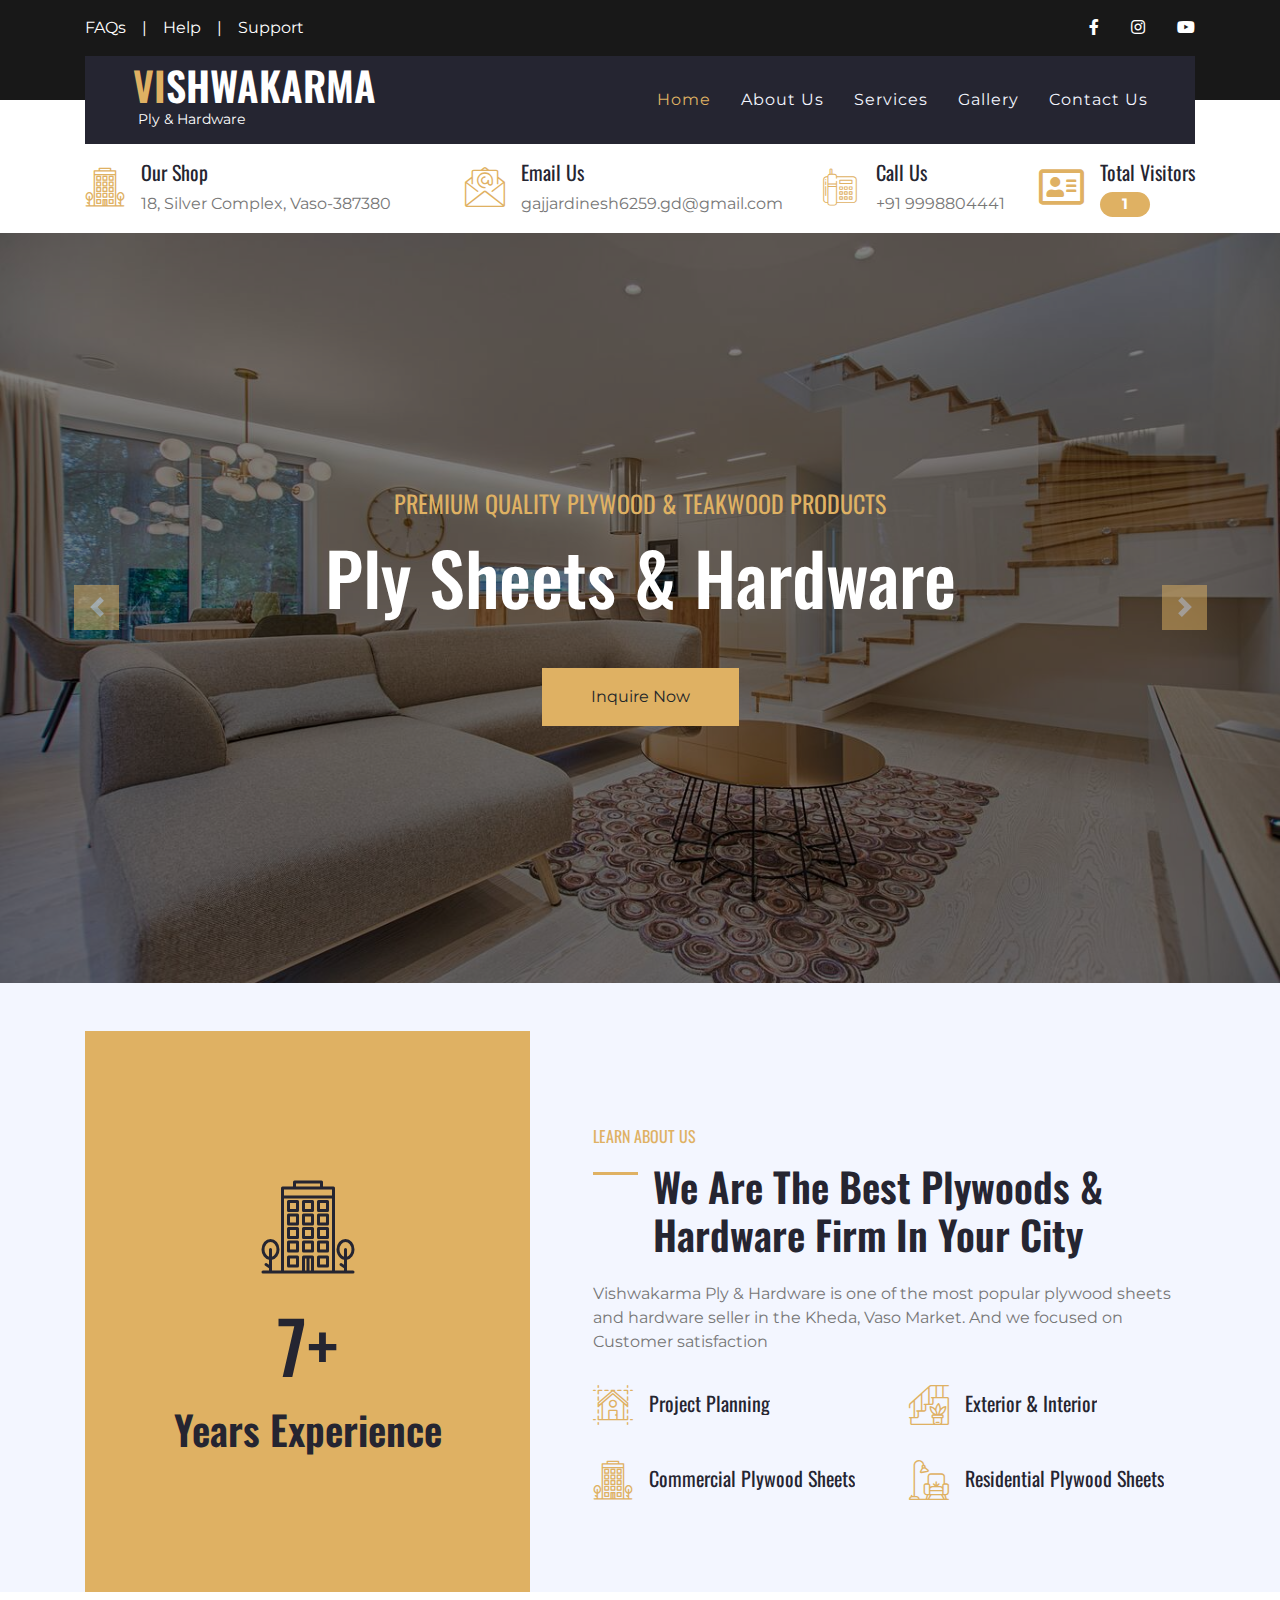
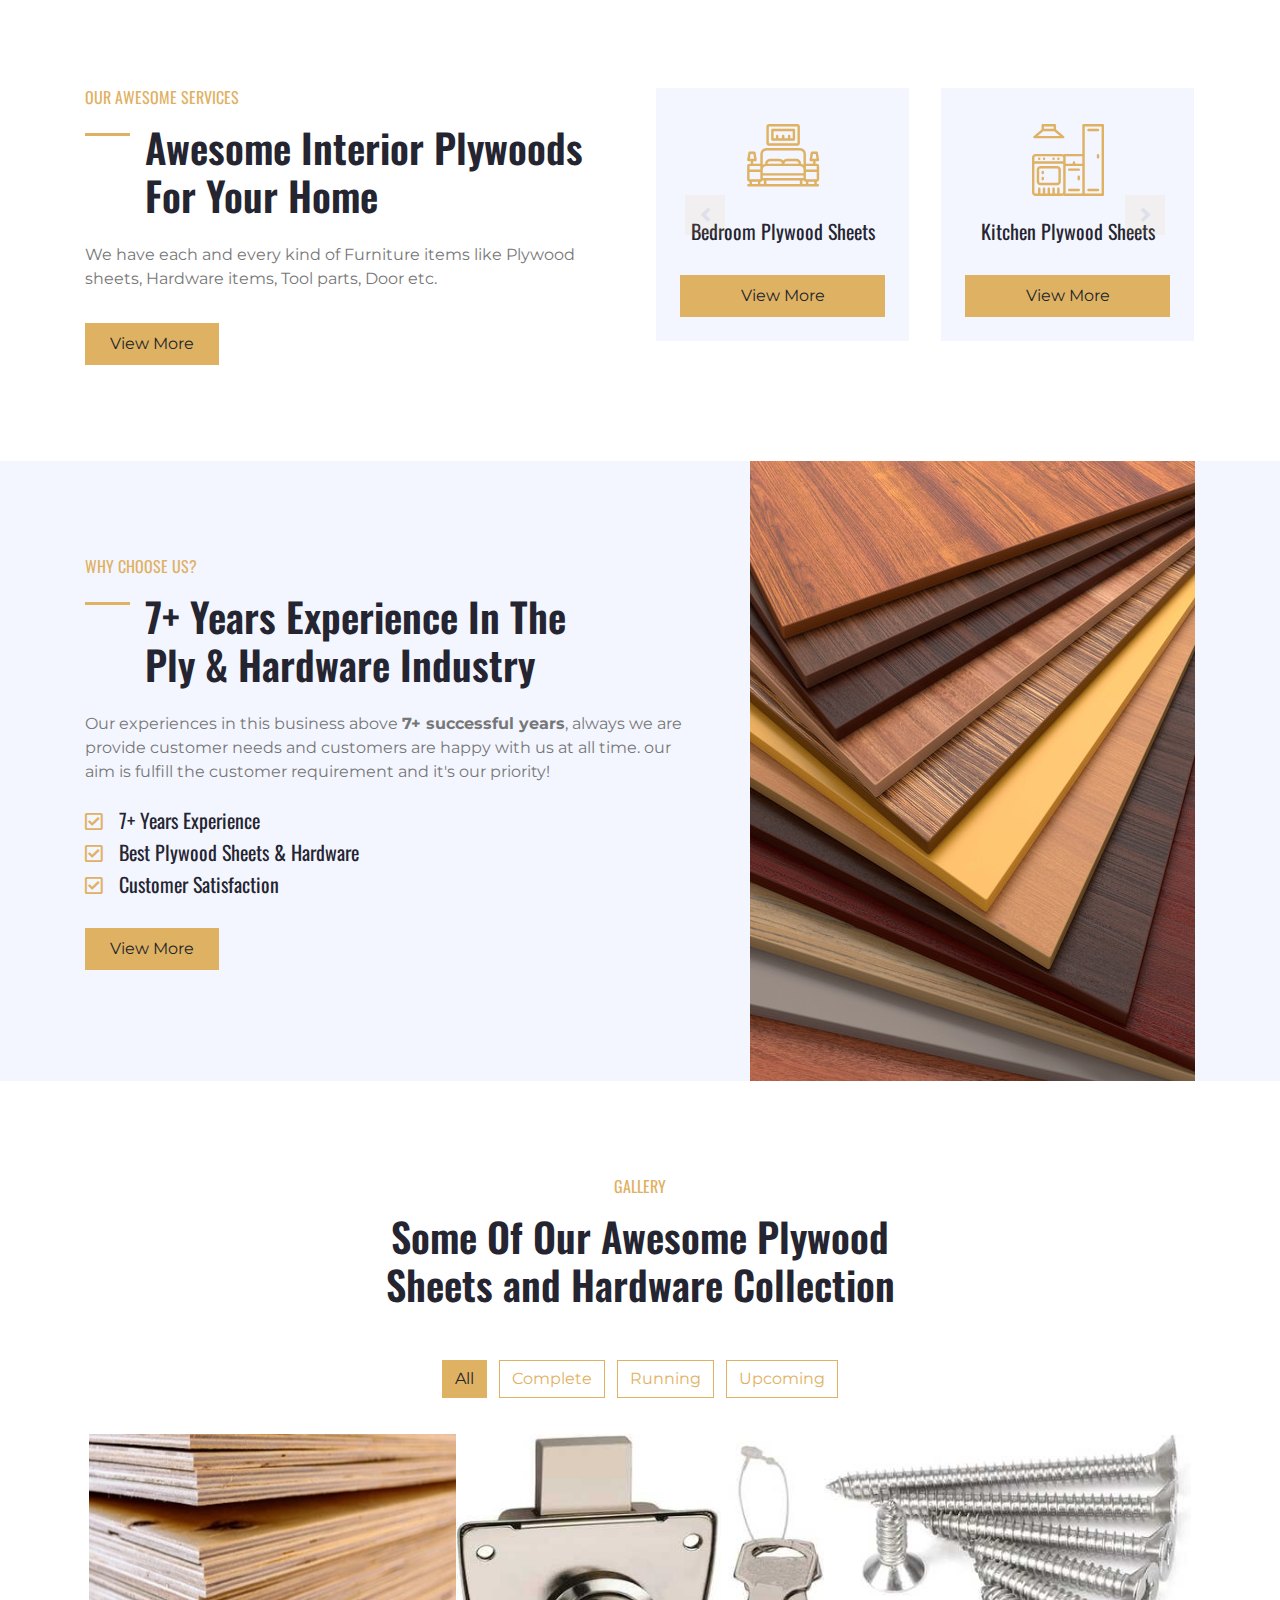
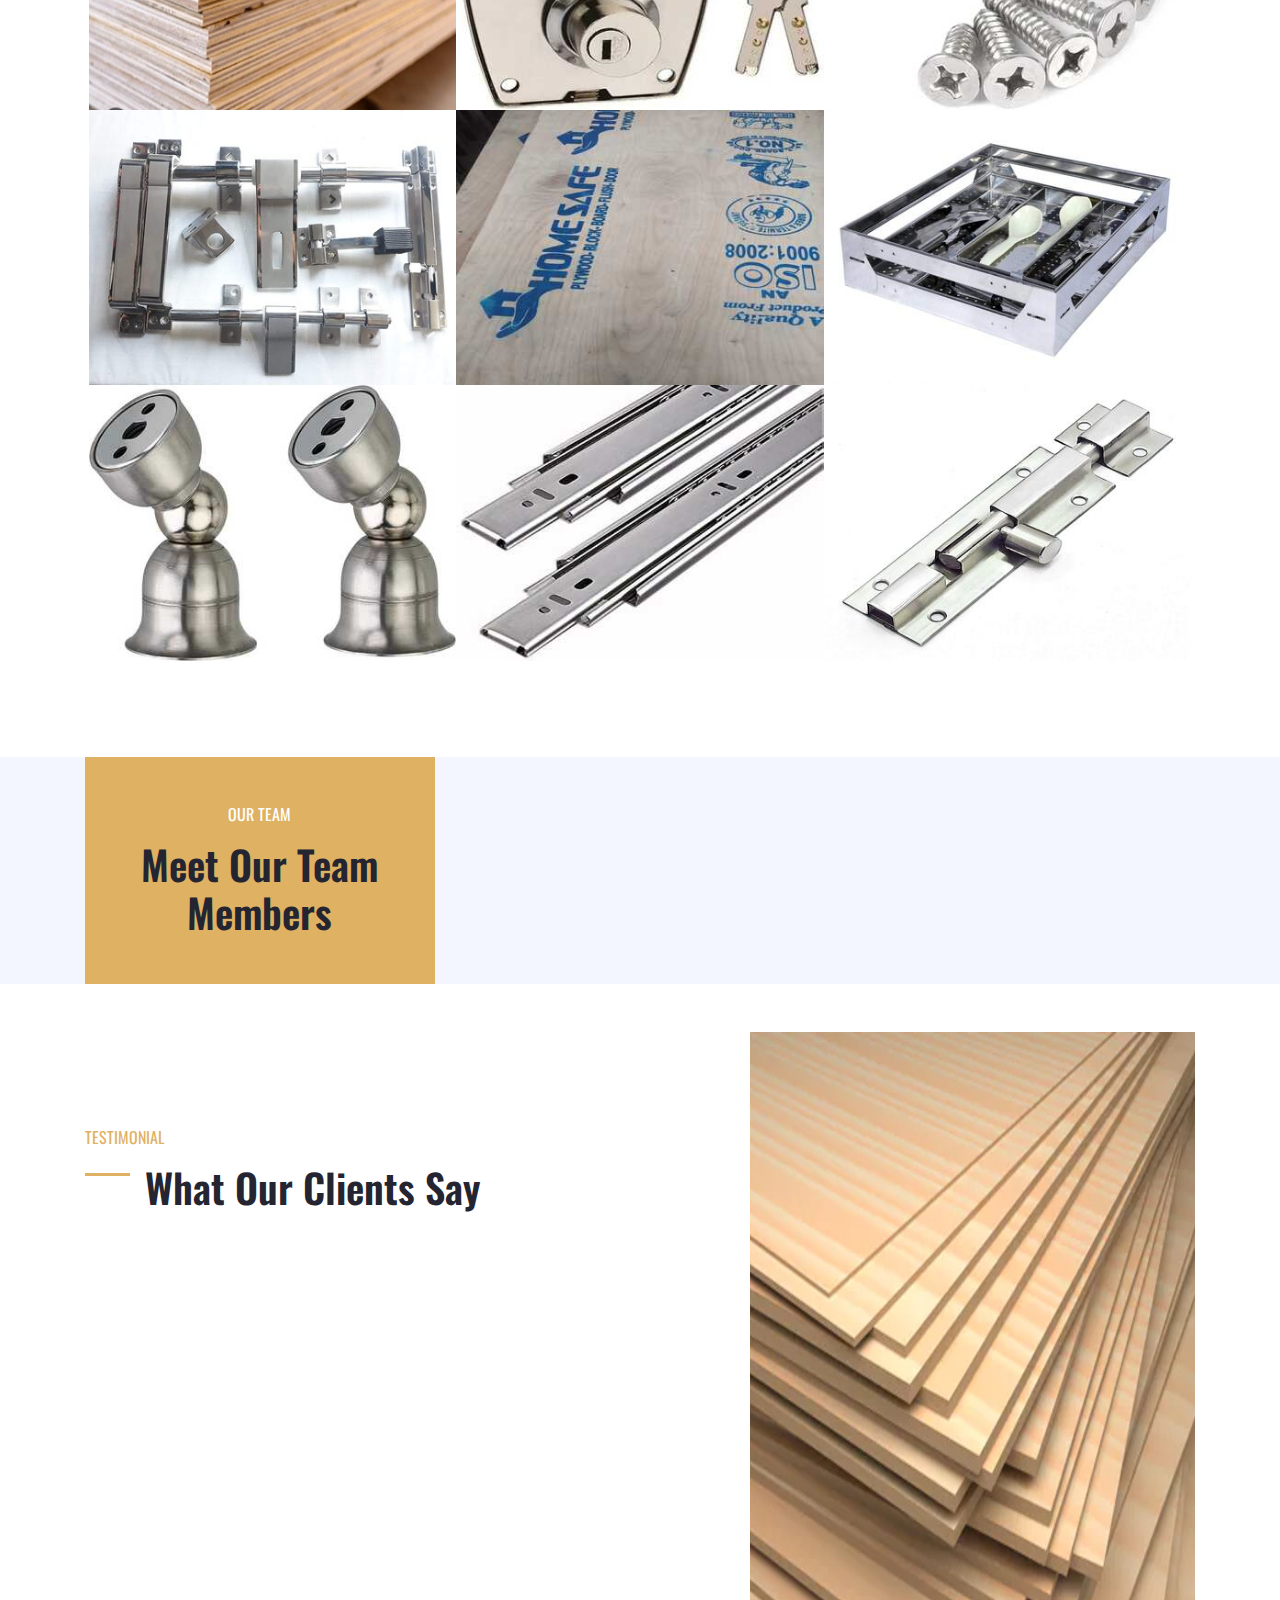
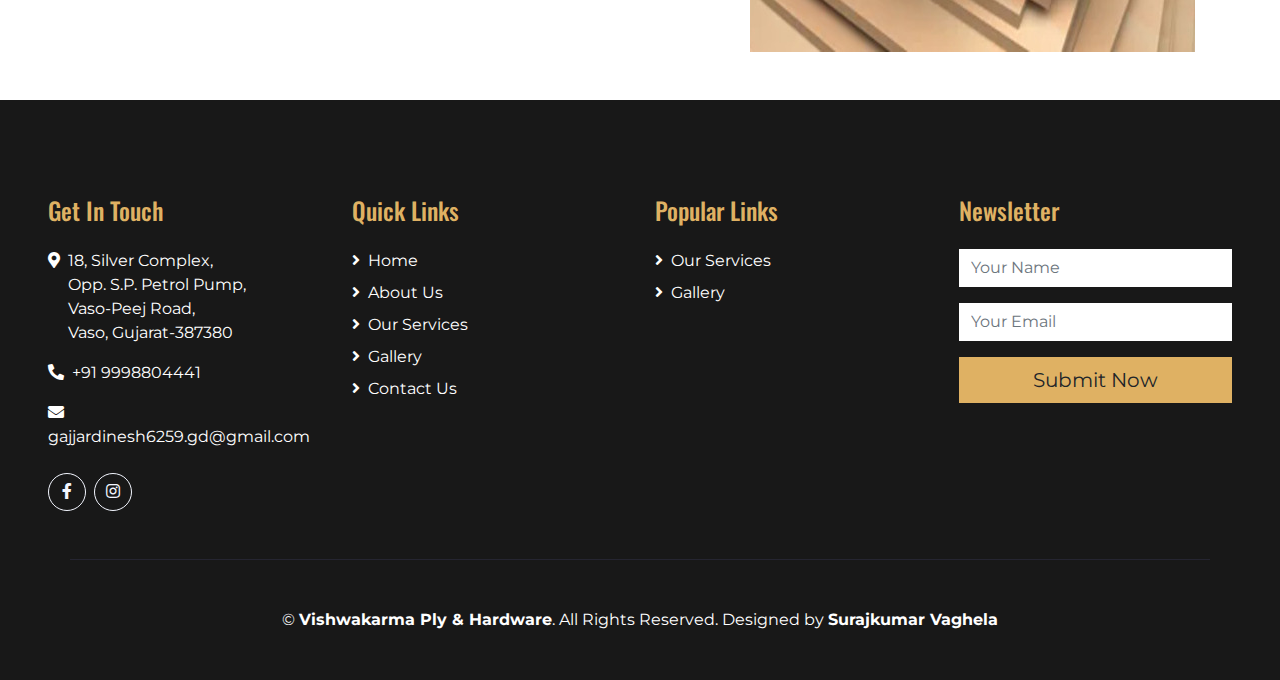
==== commit ee035255: "add website visitors" ====
--- a/index.html
+++ b/index.html
@@ -4,8 +4,16 @@
     <meta charset="utf-8" />
     <title>Vishwakarma - Ply & Hardware</title>
     <meta content="width=device-width, initial-scale=1.0" name="viewport" />
-    <meta content="Free HTML Templates" name="keywords" />
-    <meta content="Free HTML Templates" name="description" />
+    <meta
+      content="Vishwakarma - Ply & Hardware"
+      name="vishwakarma, ply, hardware, Vishwakarma - Ply & Hardware, vishwakarma ply home"
+    />
+    <meta
+      content="Vishwakarma - Ply & Hardware"
+      name="Vishwakarma Ply & Hardware is one of the most popular plywood
+              sheets and hardware seller in the Kheda, Vaso Market. And we
+              focused on Customer satisfaction"
+    />
 
     <!-- Favicon -->
     <link href="img/favicon.ico" rel="icon" />
@@ -56,11 +64,8 @@
                 <i class="fab fa-facebook-f"></i>
               </a>
               <!-- <a class="text-white px-3" href="">
-                            <i class="fab fa-twitter"></i>
-                        </a>
-                        <a class="text-white px-3" href="">
-                            <i class="fab fa-linkedin-in"></i>
-                        </a> -->
+                <i class="fab fa-twitter"></i>
+              </a> -->
               <a class="text-white px-3" href="">
                 <i class="fab fa-instagram"></i>
               </a>
@@ -137,7 +142,7 @@
               </div>
             </div>
           </div>
-          <div class="col-lg-4 text-left text-lg-center mb-3 mb-lg-0">
+          <div class="col-lg-3 text-left text-lg-center mb-3 mb-lg-0">
             <div class="d-inline-flex text-left">
               <h1
                 class="flaticon-email font-weight-normal text-primary m-0 mr-3"
@@ -148,7 +153,7 @@
               </div>
             </div>
           </div>
-          <div class="col-lg-4 text-left text-lg-right mb-3 mb-lg-0">
+          <div class="col-lg-3 text-left text-lg-right mb-3 mb-lg-0">
             <div class="d-inline-flex text-left">
               <h1
                 class="flaticon-telephone font-weight-normal text-primary m-0 mr-3"
@@ -156,6 +161,15 @@
               <div class="d-flex flex-column">
                 <h5>Call Us</h5>
                 <p class="m-0">+91 9998804441</p>
+              </div>
+            </div>
+          </div>
+          <div class="col-lg-2 text-left text-lg-right mb-3 mb-lg-0">
+            <div class="d-inline-flex text-left">
+              <h1><i class="far fa-address-card	 text-primary m-0 mr-3"></i></h1>              
+              <div class="d-flex flex-column">
+                <h5>Total Visitors</h5>
+                <p class="m-0 website-counter"></p>
               </div>
             </div>
           </div>
--- a/css/style.css
+++ b/css/style.css
@@ -19,13 +19,13 @@
   --white: #fff;
   --gray: #6c757d;
   --gray-dark: #343a40;
-  --primary: #DFB163;
+  --primary: #dfb163;
   --secondary: #252531;
   --success: #28a745;
   --info: #17a2b8;
   --warning: #ffc107;
   --danger: #dc3545;
-  --light: #F3F6FF;
+  --light: #f3f6ff;
   --dark: #181818;
   --breakpoint-xs: 0;
   --breakpoint-sm: 576px;
@@ -33,7 +33,8 @@
   --breakpoint-lg: 992px;
   --breakpoint-xl: 1200px;
   --font-family-sans-serif: "Montserrat", sans-serif;
-  --font-family-monospace: SFMono-Regular, Menlo, Monaco, Consolas, "Liberation Mono", "Courier New", monospace;
+  --font-family-monospace: SFMono-Regular, Menlo, Monaco, Consolas,
+    "Liberation Mono", "Courier New", monospace;
 }
 
 *,
@@ -49,7 +50,16 @@
   -webkit-tap-highlight-color: rgba(0, 0, 0, 0);
 }
 
-article, aside, figcaption, figure, footer, header, hgroup, main, nav, section {
+article,
+aside,
+figcaption,
+figure,
+footer,
+header,
+hgroup,
+main,
+nav,
+section {
   display: block;
 }
 
@@ -67,14 +77,36 @@
 [tabindex="-1"]:focus:not(:focus-visible) {
   outline: 0 !important;
 }
-
+.website-counter {
+  display: flex;
+  justify-content: center;
+  align-items: center;
+  flex-direction: row;
+}
+
+/* Styles for website counter container */
+.website-counter {
+  background-color: #DFB163;
+  height: 25px;
+  width: 50px;
+  color: white;
+  border-radius: 30px;
+  font-weight: 700;
+  font-size: 15px;
+  margin-bottom: 0px;
+}
 hr {
   box-sizing: content-box;
   height: 0;
   overflow: visible;
 }
 
-h1, h2, h3, h4, h5, h6 {
+h1,
+h2,
+h3,
+h4,
+h5,
+h6 {
   margin-top: 0;
   margin-bottom: 0.5rem;
 }
@@ -118,7 +150,7 @@
 }
 
 dd {
-  margin-bottom: .5rem;
+  margin-bottom: 0.5rem;
   margin-left: 0;
 }
 
@@ -144,15 +176,15 @@
 }
 
 sub {
-  bottom: -.25em;
+  bottom: -0.25em;
 }
 
 sup {
-  top: -.5em;
+  top: -0.5em;
 }
 
 a {
-  color: #DFB163;
+  color: #dfb163;
   text-decoration: none;
   background-color: transparent;
 }
@@ -176,7 +208,8 @@
 code,
 kbd,
 samp {
-  font-family: SFMono-Regular, Menlo, Monaco, Consolas, "Liberation Mono", "Courier New", monospace;
+  font-family: SFMono-Regular, Menlo, Monaco, Consolas, "Liberation Mono",
+    "Courier New", monospace;
   font-size: 1em;
 }
 
@@ -306,7 +339,7 @@
   width: 100%;
   max-width: 100%;
   padding: 0;
-  margin-bottom: .5rem;
+  margin-bottom: 0.5rem;
   font-size: 1.5rem;
   line-height: inherit;
   color: inherit;
@@ -315,7 +348,7 @@
 
 @media (max-width: 1200px) {
   legend {
-    font-size: calc(1.275rem + 0.3vw) ;
+    font-size: calc(1.275rem + 0.3vw);
   }
 }
 
@@ -359,8 +392,18 @@
   display: none !important;
 }
 
-h1, h2, h3, h4, h5, h6,
-.h1, .h2, .h3, .h4, .h5, .h6 {
+h1,
+h2,
+h3,
+h4,
+h5,
+h6,
+.h1,
+.h2,
+.h3,
+.h4,
+.h5,
+.h6 {
   margin-bottom: 0.5rem;
   font-family: "Oswald", sans-serif;
   font-weight: 500;
@@ -368,51 +411,61 @@
   color: #252531;
 }
 
-h1, .h1 {
+h1,
+.h1 {
   font-size: 2.5rem;
 }
 
 @media (max-width: 1200px) {
-  h1, .h1 {
-    font-size: calc(1.375rem + 1.5vw) ;
-  }
-}
-
-h2, .h2 {
+  h1,
+  .h1 {
+    font-size: calc(1.375rem + 1.5vw);
+  }
+}
+
+h2,
+.h2 {
   font-size: 2rem;
 }
 
 @media (max-width: 1200px) {
-  h2, .h2 {
-    font-size: calc(1.325rem + 0.9vw) ;
-  }
-}
-
-h3, .h3 {
+  h2,
+  .h2 {
+    font-size: calc(1.325rem + 0.9vw);
+  }
+}
+
+h3,
+.h3 {
   font-size: 1.75rem;
 }
 
 @media (max-width: 1200px) {
-  h3, .h3 {
-    font-size: calc(1.3rem + 0.6vw) ;
-  }
-}
-
-h4, .h4 {
+  h3,
+  .h3 {
+    font-size: calc(1.3rem + 0.6vw);
+  }
+}
+
+h4,
+.h4 {
   font-size: 1.5rem;
 }
 
 @media (max-width: 1200px) {
-  h4, .h4 {
-    font-size: calc(1.275rem + 0.3vw) ;
-  }
-}
-
-h5, .h5 {
+  h4,
+  .h4 {
+    font-size: calc(1.275rem + 0.3vw);
+  }
+}
+
+h5,
+.h5 {
   font-size: 1.25rem;
 }
 
-h6, .h6 {
+h6,
+.h6 {
   font-size: 1rem;
 }
 
@@ -429,7 +482,7 @@
 
 @media (max-width: 1200px) {
   .display-1 {
-    font-size: calc(1.725rem + 5.7vw) ;
+    font-size: calc(1.725rem + 5.7vw);
   }
 }
 
@@ -441,7 +494,7 @@
 
 @media (max-width: 1200px) {
   .display-2 {
-    font-size: calc(1.675rem + 5.1vw) ;
+    font-size: calc(1.675rem + 5.1vw);
   }
 }
 
@@ -453,7 +506,7 @@
 
 @media (max-width: 1200px) {
   .display-3 {
-    font-size: calc(1.575rem + 3.9vw) ;
+    font-size: calc(1.575rem + 3.9vw);
   }
 }
 
@@ -465,7 +518,7 @@
 
 @media (max-width: 1200px) {
   .display-4 {
-    font-size: calc(1.475rem + 2.7vw) ;
+    font-size: calc(1.475rem + 2.7vw);
   }
 }
 
@@ -607,25 +660,35 @@
 }
 
 @media (min-width: 576px) {
-  .container, .container-sm {
+  .container,
+  .container-sm {
     max-width: 540px;
   }
 }
 
 @media (min-width: 768px) {
-  .container, .container-sm, .container-md {
+  .container,
+  .container-sm,
+  .container-md {
     max-width: 720px;
   }
 }
 
 @media (min-width: 992px) {
-  .container, .container-sm, .container-md, .container-lg {
+  .container,
+  .container-sm,
+  .container-md,
+  .container-lg {
     max-width: 960px;
   }
 }
 
 @media (min-width: 1200px) {
-  .container, .container-sm, .container-md, .container-lg, .container-xl {
+  .container,
+  .container-sm,
+  .container-md,
+  .container-lg,
+  .container-xl {
     max-width: 1140px;
   }
 }
@@ -648,11 +711,75 @@
   padding-left: 0;
 }
 
-.col-1, .col-2, .col-3, .col-4, .col-5, .col-6, .col-7, .col-8, .col-9, .col-10, .col-11, .col-12, .col,
-.col-auto, .col-sm-1, .col-sm-2, .col-sm-3, .col-sm-4, .col-sm-5, .col-sm-6, .col-sm-7, .col-sm-8, .col-sm-9, .col-sm-10, .col-sm-11, .col-sm-12, .col-sm,
-.col-sm-auto, .col-md-1, .col-md-2, .col-md-3, .col-md-4, .col-md-5, .col-md-6, .col-md-7, .col-md-8, .col-md-9, .col-md-10, .col-md-11, .col-md-12, .col-md,
-.col-md-auto, .col-lg-1, .col-lg-2, .col-lg-3, .col-lg-4, .col-lg-5, .col-lg-6, .col-lg-7, .col-lg-8, .col-lg-9, .col-lg-10, .col-lg-11, .col-lg-12, .col-lg,
-.col-lg-auto, .col-xl-1, .col-xl-2, .col-xl-3, .col-xl-4, .col-xl-5, .col-xl-6, .col-xl-7, .col-xl-8, .col-xl-9, .col-xl-10, .col-xl-11, .col-xl-12, .col-xl,
+.col-1,
+.col-2,
+.col-3,
+.col-4,
+.col-5,
+.col-6,
+.col-7,
+.col-8,
+.col-9,
+.col-10,
+.col-11,
+.col-12,
+.col,
+.col-auto,
+.col-sm-1,
+.col-sm-2,
+.col-sm-3,
+.col-sm-4,
+.col-sm-5,
+.col-sm-6,
+.col-sm-7,
+.col-sm-8,
+.col-sm-9,
+.col-sm-10,
+.col-sm-11,
+.col-sm-12,
+.col-sm,
+.col-sm-auto,
+.col-md-1,
+.col-md-2,
+.col-md-3,
+.col-md-4,
+.col-md-5,
+.col-md-6,
+.col-md-7,
+.col-md-8,
+.col-md-9,
+.col-md-10,
+.col-md-11,
+.col-md-12,
+.col-md,
+.col-md-auto,
+.col-lg-1,
+.col-lg-2,
+.col-lg-3,
+.col-lg-4,
+.col-lg-5,
+.col-lg-6,
+.col-lg-7,
+.col-lg-8,
+.col-lg-9,
+.col-lg-10,
+.col-lg-11,
+.col-lg-12,
+.col-lg,
+.col-lg-auto,
+.col-xl-1,
+.col-xl-2,
+.col-xl-3,
+.col-xl-4,
+.col-xl-5,
+.col-xl-6,
+.col-xl-7,
+.col-xl-8,
+.col-xl-9,
+.col-xl-10,
+.col-xl-11,
+.col-xl-12,
+.col-xl,
 .col-xl-auto {
   position: relative;
   width: 100%;
@@ -1918,7 +2045,8 @@
   opacity: 1;
 }
 
-.form-control:disabled, .form-control[readonly] {
+.form-control:disabled,
+.form-control[readonly] {
   background-color: #e9ecef;
   opacity: 1;
 }
@@ -1976,7 +2104,8 @@
   border-width: 1px 0;
 }
 
-.form-control-plaintext.form-control-sm, .form-control-plaintext.form-control-lg {
+.form-control-plaintext.form-control-sm,
+.form-control-plaintext.form-control-lg {
   padding-right: 0;
   padding-left: 0;
 }
@@ -1995,7 +2124,8 @@
   line-height: 1.5;
 }
 
-select.form-control[size], select.form-control[multiple] {
+select.form-control[size],
+select.form-control[multiple] {
   height: auto;
 }
 
@@ -2076,7 +2206,7 @@
   display: none;
   max-width: 100%;
   padding: 0.25rem 0.5rem;
-  margin-top: .1rem;
+  margin-top: 0.1rem;
   font-size: 0.875rem;
   line-height: 1.5;
   color: #fff;
@@ -2090,7 +2220,8 @@
   display: block;
 }
 
-.was-validated .form-control:valid, .form-control.is-valid {
+.was-validated .form-control:valid,
+.form-control.is-valid {
   border-color: #28a745;
   padding-right: calc(1.5em + 0.75rem);
   background-image: url("data:image/svg+xml,%3csvg xmlns='http://www.w3.org/2000/svg' width='8' height='8' viewBox='0 0 8 8'%3e%3cpath fill='%2328a745' d='M2.3 6.73L.6 4.53c-.4-1.04.46-1.4 1.1-.8l1.1 1.4 3.4-3.8c.6-.63 1.6-.27 1.2.7l-4 4.6c-.43.5-.8.4-1.1.1z'/%3e%3c/svg%3e");
@@ -2099,63 +2230,88 @@
   background-size: calc(0.75em + 0.375rem) calc(0.75em + 0.375rem);
 }
 
-.was-validated .form-control:valid:focus, .form-control.is-valid:focus {
+.was-validated .form-control:valid:focus,
+.form-control.is-valid:focus {
   border-color: #28a745;
   box-shadow: 0 0 0 0.2rem rgba(40, 167, 69, 0.25);
 }
 
-.was-validated textarea.form-control:valid, textarea.form-control.is-valid {
+.was-validated textarea.form-control:valid,
+textarea.form-control.is-valid {
   padding-right: calc(1.5em + 0.75rem);
-  background-position: top calc(0.375em + 0.1875rem) right calc(0.375em + 0.1875rem);
-}
-
-.was-validated .custom-select:valid, .custom-select.is-valid {
+  background-position: top calc(0.375em + 0.1875rem) right
+    calc(0.375em + 0.1875rem);
+}
+
+.was-validated .custom-select:valid,
+.custom-select.is-valid {
   border-color: #28a745;
   padding-right: calc(0.75em + 2.3125rem);
-  background: url("data:image/svg+xml,%3csvg xmlns='http://www.w3.org/2000/svg' width='4' height='5' viewBox='0 0 4 5'%3e%3cpath fill='%23343a40' d='M2 0L0 2h4zm0 5L0 3h4z'/%3e%3c/svg%3e") no-repeat right 0.75rem center/8px 10px, url("data:image/svg+xml,%3csvg xmlns='http://www.w3.org/2000/svg' width='8' height='8' viewBox='0 0 8 8'%3e%3cpath fill='%2328a745' d='M2.3 6.73L.6 4.53c-.4-1.04.46-1.4 1.1-.8l1.1 1.4 3.4-3.8c.6-.63 1.6-.27 1.2.7l-4 4.6c-.43.5-.8.4-1.1.1z'/%3e%3c/svg%3e") #fff no-repeat center right 1.75rem/calc(0.75em + 0.375rem) calc(0.75em + 0.375rem);
-}
-
-.was-validated .custom-select:valid:focus, .custom-select.is-valid:focus {
+  background: url("data:image/svg+xml,%3csvg xmlns='http://www.w3.org/2000/svg' width='4' height='5' viewBox='0 0 4 5'%3e%3cpath fill='%23343a40' d='M2 0L0 2h4zm0 5L0 3h4z'/%3e%3c/svg%3e")
+      no-repeat right 0.75rem center/8px 10px,
+    url("data:image/svg+xml,%3csvg xmlns='http://www.w3.org/2000/svg' width='8' height='8' viewBox='0 0 8 8'%3e%3cpath fill='%2328a745' d='M2.3 6.73L.6 4.53c-.4-1.04.46-1.4 1.1-.8l1.1 1.4 3.4-3.8c.6-.63 1.6-.27 1.2.7l-4 4.6c-.43.5-.8.4-1.1.1z'/%3e%3c/svg%3e")
+      #fff no-repeat center right 1.75rem / calc(0.75em + 0.375rem)
+      calc(0.75em + 0.375rem);
+}
+
+.was-validated .custom-select:valid:focus,
+.custom-select.is-valid:focus {
   border-color: #28a745;
   box-shadow: 0 0 0 0.2rem rgba(40, 167, 69, 0.25);
 }
 
-.was-validated .form-check-input:valid ~ .form-check-label, .form-check-input.is-valid ~ .form-check-label {
+.was-validated .form-check-input:valid ~ .form-check-label,
+.form-check-input.is-valid ~ .form-check-label {
   color: #28a745;
 }
 
 .was-validated .form-check-input:valid ~ .valid-feedback,
-.was-validated .form-check-input:valid ~ .valid-tooltip, .form-check-input.is-valid ~ .valid-feedback,
+.was-validated .form-check-input:valid ~ .valid-tooltip,
+.form-check-input.is-valid ~ .valid-feedback,
 .form-check-input.is-valid ~ .valid-tooltip {
   display: block;
 }
 
-.was-validated .custom-control-input:valid ~ .custom-control-label, .custom-control-input.is-valid ~ .custom-control-label {
+.was-validated .custom-control-input:valid ~ .custom-control-label,
+.custom-control-input.is-valid ~ .custom-control-label {
   color: #28a745;
 }
 
-.was-validated .custom-control-input:valid ~ .custom-control-label::before, .custom-control-input.is-valid ~ .custom-control-label::before {
+.was-validated .custom-control-input:valid ~ .custom-control-label::before,
+.custom-control-input.is-valid ~ .custom-control-label::before {
   border-color: #28a745;
 }
 
-.was-validated .custom-control-input:valid:checked ~ .custom-control-label::before, .custom-control-input.is-valid:checked ~ .custom-control-label::before {
+.was-validated
+  .custom-control-input:valid:checked
+  ~ .custom-control-label::before,
+.custom-control-input.is-valid:checked ~ .custom-control-label::before {
   border-color: #34ce57;
   background-color: #34ce57;
 }
 
-.was-validated .custom-control-input:valid:focus ~ .custom-control-label::before, .custom-control-input.is-valid:focus ~ .custom-control-label::before {
+.was-validated
+  .custom-control-input:valid:focus
+  ~ .custom-control-label::before,
+.custom-control-input.is-valid:focus ~ .custom-control-label::before {
   box-shadow: 0 0 0 0.2rem rgba(40, 167, 69, 0.25);
 }
 
-.was-validated .custom-control-input:valid:focus:not(:checked) ~ .custom-control-label::before, .custom-control-input.is-valid:focus:not(:checked) ~ .custom-control-label::before {
+.was-validated
+  .custom-control-input:valid:focus:not(:checked)
+  ~ .custom-control-label::before,
+.custom-control-input.is-valid:focus:not(:checked)
+  ~ .custom-control-label::before {
   border-color: #28a745;
 }
 
-.was-validated .custom-file-input:valid ~ .custom-file-label, .custom-file-input.is-valid ~ .custom-file-label {
+.was-validated .custom-file-input:valid ~ .custom-file-label,
+.custom-file-input.is-valid ~ .custom-file-label {
   border-color: #28a745;
 }
 
-.was-validated .custom-file-input:valid:focus ~ .custom-file-label, .custom-file-input.is-valid:focus ~ .custom-file-label {
+.was-validated .custom-file-input:valid:focus ~ .custom-file-label,
+.custom-file-input.is-valid:focus ~ .custom-file-label {
   border-color: #28a745;
   box-shadow: 0 0 0 0.2rem rgba(40, 167, 69, 0.25);
 }
@@ -2176,7 +2332,7 @@
   display: none;
   max-width: 100%;
   padding: 0.25rem 0.5rem;
-  margin-top: .1rem;
+  margin-top: 0.1rem;
   font-size: 0.875rem;
   line-height: 1.5;
   color: #fff;
@@ -2190,7 +2346,8 @@
   display: block;
 }
 
-.was-validated .form-control:invalid, .form-control.is-invalid {
+.was-validated .form-control:invalid,
+.form-control.is-invalid {
   border-color: #dc3545;
   padding-right: calc(1.5em + 0.75rem);
   background-image: url("data:image/svg+xml,%3csvg xmlns='http://www.w3.org/2000/svg' width='12' height='12' fill='none' stroke='%23dc3545' viewBox='0 0 12 12'%3e%3ccircle cx='6' cy='6' r='4.5'/%3e%3cpath stroke-linejoin='round' d='M5.8 3.6h.4L6 6.5z'/%3e%3ccircle cx='6' cy='8.2' r='.6' fill='%23dc3545' stroke='none'/%3e%3c/svg%3e");
@@ -2199,63 +2356,88 @@
   background-size: calc(0.75em + 0.375rem) calc(0.75em + 0.375rem);
 }
 
-.was-validated .form-control:invalid:focus, .form-control.is-invalid:focus {
+.was-validated .form-control:invalid:focus,
+.form-control.is-invalid:focus {
   border-color: #dc3545;
   box-shadow: 0 0 0 0.2rem rgba(220, 53, 69, 0.25);
 }
 
-.was-validated textarea.form-control:invalid, textarea.form-control.is-invalid {
+.was-validated textarea.form-control:invalid,
+textarea.form-control.is-invalid {
   padding-right: calc(1.5em + 0.75rem);
-  background-position: top calc(0.375em + 0.1875rem) right calc(0.375em + 0.1875rem);
-}
-
-.was-validated .custom-select:invalid, .custom-select.is-invalid {
+  background-position: top calc(0.375em + 0.1875rem) right
+    calc(0.375em + 0.1875rem);
+}
+
+.was-validated .custom-select:invalid,
+.custom-select.is-invalid {
   border-color: #dc3545;
   padding-right: calc(0.75em + 2.3125rem);
-  background: url("data:image/svg+xml,%3csvg xmlns='http://www.w3.org/2000/svg' width='4' height='5' viewBox='0 0 4 5'%3e%3cpath fill='%23343a40' d='M2 0L0 2h4zm0 5L0 3h4z'/%3e%3c/svg%3e") no-repeat right 0.75rem center/8px 10px, url("data:image/svg+xml,%3csvg xmlns='http://www.w3.org/2000/svg' width='12' height='12' fill='none' stroke='%23dc3545' viewBox='0 0 12 12'%3e%3ccircle cx='6' cy='6' r='4.5'/%3e%3cpath stroke-linejoin='round' d='M5.8 3.6h.4L6 6.5z'/%3e%3ccircle cx='6' cy='8.2' r='.6' fill='%23dc3545' stroke='none'/%3e%3c/svg%3e") #fff no-repeat center right 1.75rem/calc(0.75em + 0.375rem) calc(0.75em + 0.375rem);
-}
-
-.was-validated .custom-select:invalid:focus, .custom-select.is-invalid:focus {
+  background: url("data:image/svg+xml,%3csvg xmlns='http://www.w3.org/2000/svg' width='4' height='5' viewBox='0 0 4 5'%3e%3cpath fill='%23343a40' d='M2 0L0 2h4zm0 5L0 3h4z'/%3e%3c/svg%3e")
+      no-repeat right 0.75rem center/8px 10px,
+    url("data:image/svg+xml,%3csvg xmlns='http://www.w3.org/2000/svg' width='12' height='12' fill='none' stroke='%23dc3545' viewBox='0 0 12 12'%3e%3ccircle cx='6' cy='6' r='4.5'/%3e%3cpath stroke-linejoin='round' d='M5.8 3.6h.4L6 6.5z'/%3e%3ccircle cx='6' cy='8.2' r='.6' fill='%23dc3545' stroke='none'/%3e%3c/svg%3e")
+      #fff no-repeat center right 1.75rem / calc(0.75em + 0.375rem)
+      calc(0.75em + 0.375rem);
+}
+
+.was-validated .custom-select:invalid:focus,
+.custom-select.is-invalid:focus {
   border-color: #dc3545;
   box-shadow: 0 0 0 0.2rem rgba(220, 53, 69, 0.25);
 }
 
-.was-validated .form-check-input:invalid ~ .form-check-label, .form-check-input.is-invalid ~ .form-check-label {
+.was-validated .form-check-input:invalid ~ .form-check-label,
+.form-check-input.is-invalid ~ .form-check-label {
   color: #dc3545;
 }
 
 .was-validated .form-check-input:invalid ~ .invalid-feedback,
-.was-validated .form-check-input:invalid ~ .invalid-tooltip, .form-check-input.is-invalid ~ .invalid-feedback,
+.was-validated .form-check-input:invalid ~ .invalid-tooltip,
+.form-check-input.is-invalid ~ .invalid-feedback,
 .form-check-input.is-invalid ~ .invalid-tooltip {
   display: block;
 }
 
-.was-validated .custom-control-input:invalid ~ .custom-control-label, .custom-control-input.is-invalid ~ .custom-control-label {
+.was-validated .custom-control-input:invalid ~ .custom-control-label,
+.custom-control-input.is-invalid ~ .custom-control-label {
   color: #dc3545;
 }
 
-.was-validated .custom-control-input:invalid ~ .custom-control-label::before, .custom-control-input.is-invalid ~ .custom-control-label::before {
+.was-validated .custom-control-input:invalid ~ .custom-control-label::before,
+.custom-control-input.is-invalid ~ .custom-control-label::before {
   border-color: #dc3545;
 }
 
-.was-validated .custom-control-input:invalid:checked ~ .custom-control-label::before, .custom-control-input.is-invalid:checked ~ .custom-control-label::before {
+.was-validated
+  .custom-control-input:invalid:checked
+  ~ .custom-control-label::before,
+.custom-control-input.is-invalid:checked ~ .custom-control-label::before {
   border-color: #e4606d;
   background-color: #e4606d;
 }
 
-.was-validated .custom-control-input:invalid:focus ~ .custom-control-label::before, .custom-control-input.is-invalid:focus ~ .custom-control-label::before {
+.was-validated
+  .custom-control-input:invalid:focus
+  ~ .custom-control-label::before,
+.custom-control-input.is-invalid:focus ~ .custom-control-label::before {
   box-shadow: 0 0 0 0.2rem rgba(220, 53, 69, 0.25);
 }
 
-.was-validated .custom-control-input:invalid:focus:not(:checked) ~ .custom-control-label::before, .custom-control-input.is-invalid:focus:not(:checked) ~ .custom-control-label::before {
+.was-validated
+  .custom-control-input:invalid:focus:not(:checked)
+  ~ .custom-control-label::before,
+.custom-control-input.is-invalid:focus:not(:checked)
+  ~ .custom-control-label::before {
   border-color: #dc3545;
 }
 
-.was-validated .custom-file-input:invalid ~ .custom-file-label, .custom-file-input.is-invalid ~ .custom-file-label {
+.was-validated .custom-file-input:invalid ~ .custom-file-label,
+.custom-file-input.is-invalid ~ .custom-file-label {
   border-color: #dc3545;
 }
 
-.was-validated .custom-file-input:invalid:focus ~ .custom-file-label, .custom-file-input.is-invalid:focus ~ .custom-file-label {
+.was-validated .custom-file-input:invalid:focus ~ .custom-file-label,
+.custom-file-input.is-invalid:focus ~ .custom-file-label {
   border-color: #dc3545;
   box-shadow: 0 0 0 0.2rem rgba(220, 53, 69, 0.25);
 }
@@ -2332,7 +2514,8 @@
   font-size: 1rem;
   line-height: 1.5;
   border-radius: 0;
-  transition: color 0.15s ease-in-out, background-color 0.15s ease-in-out, border-color 0.15s ease-in-out, box-shadow 0.15s ease-in-out;
+  transition: color 0.15s ease-in-out, background-color 0.15s ease-in-out,
+    border-color 0.15s ease-in-out, box-shadow 0.15s ease-in-out;
 }
 
 @media (prefers-reduced-motion: reduce) {
@@ -2346,12 +2529,14 @@
   text-decoration: none;
 }
 
-.btn:focus, .btn.focus {
+.btn:focus,
+.btn.focus {
   outline: 0;
   box-shadow: 0 0 0 0.2rem rgba(223, 177, 99, 0.25);
 }
 
-.btn.disabled, .btn:disabled {
+.btn.disabled,
+.btn:disabled {
   opacity: 0.65;
 }
 
@@ -2366,8 +2551,8 @@
 
 .btn-primary {
   color: #212529;
-  background-color: #DFB163;
-  border-color: #DFB163;
+  background-color: #dfb163;
+  border-color: #dfb163;
 }
 
 .btn-primary:hover {
@@ -2376,27 +2561,31 @@
   border-color: #d69c39;
 }
 
-.btn-primary:focus, .btn-primary.focus {
+.btn-primary:focus,
+.btn-primary.focus {
   color: #212529;
   background-color: #d8a143;
   border-color: #d69c39;
   box-shadow: 0 0 0 0.2rem rgba(195, 156, 90, 0.5);
 }
 
-.btn-primary.disabled, .btn-primary:disabled {
+.btn-primary.disabled,
+.btn-primary:disabled {
   color: #212529;
-  background-color: #DFB163;
-  border-color: #DFB163;
-}
-
-.btn-primary:not(:disabled):not(.disabled):active, .btn-primary:not(:disabled):not(.disabled).active,
+  background-color: #dfb163;
+  border-color: #dfb163;
+}
+
+.btn-primary:not(:disabled):not(.disabled):active,
+.btn-primary:not(:disabled):not(.disabled).active,
 .show > .btn-primary.dropdown-toggle {
   color: #212529;
   background-color: #d69c39;
   border-color: #d4972e;
 }
 
-.btn-primary:not(:disabled):not(.disabled):active:focus, .btn-primary:not(:disabled):not(.disabled).active:focus,
+.btn-primary:not(:disabled):not(.disabled):active:focus,
+.btn-primary:not(:disabled):not(.disabled).active:focus,
 .show > .btn-primary.dropdown-toggle:focus {
   box-shadow: 0 0 0 0.2rem rgba(195, 156, 90, 0.5);
 }
@@ -2413,27 +2602,31 @@
   border-color: #0f0f14;
 }
 
-.btn-secondary:focus, .btn-secondary.focus {
+.btn-secondary:focus,
+.btn-secondary.focus {
   color: #fff;
   background-color: #15151b;
   border-color: #0f0f14;
   box-shadow: 0 0 0 0.2rem rgba(70, 70, 80, 0.5);
 }
 
-.btn-secondary.disabled, .btn-secondary:disabled {
+.btn-secondary.disabled,
+.btn-secondary:disabled {
   color: #fff;
   background-color: #252531;
   border-color: #252531;
 }
 
-.btn-secondary:not(:disabled):not(.disabled):active, .btn-secondary:not(:disabled):not(.disabled).active,
+.btn-secondary:not(:disabled):not(.disabled):active,
+.btn-secondary:not(:disabled):not(.disabled).active,
 .show > .btn-secondary.dropdown-toggle {
   color: #fff;
   background-color: #0f0f14;
   border-color: #0a0a0d;
 }
 
-.btn-secondary:not(:disabled):not(.disabled):active:focus, .btn-secondary:not(:disabled):not(.disabled).active:focus,
+.btn-secondary:not(:disabled):not(.disabled):active:focus,
+.btn-secondary:not(:disabled):not(.disabled).active:focus,
 .show > .btn-secondary.dropdown-toggle:focus {
   box-shadow: 0 0 0 0.2rem rgba(70, 70, 80, 0.5);
 }
@@ -2450,27 +2643,31 @@
   border-color: #1e7e34;
 }
 
-.btn-success:focus, .btn-success.focus {
+.btn-success:focus,
+.btn-success.focus {
   color: #fff;
   background-color: #218838;
   border-color: #1e7e34;
   box-shadow: 0 0 0 0.2rem rgba(72, 180, 97, 0.5);
 }
 
-.btn-success.disabled, .btn-success:disabled {
+.btn-success.disabled,
+.btn-success:disabled {
   color: #fff;
   background-color: #28a745;
   border-color: #28a745;
 }
 
-.btn-success:not(:disabled):not(.disabled):active, .btn-success:not(:disabled):not(.disabled).active,
+.btn-success:not(:disabled):not(.disabled):active,
+.btn-success:not(:disabled):not(.disabled).active,
 .show > .btn-success.dropdown-toggle {
   color: #fff;
   background-color: #1e7e34;
   border-color: #1c7430;
 }
 
-.btn-success:not(:disabled):not(.disabled):active:focus, .btn-success:not(:disabled):not(.disabled).active:focus,
+.btn-success:not(:disabled):not(.disabled):active:focus,
+.btn-success:not(:disabled):not(.disabled).active:focus,
 .show > .btn-success.dropdown-toggle:focus {
   box-shadow: 0 0 0 0.2rem rgba(72, 180, 97, 0.5);
 }
@@ -2487,27 +2684,31 @@
   border-color: #117a8b;
 }
 
-.btn-info:focus, .btn-info.focus {
+.btn-info:focus,
+.btn-info.focus {
   color: #fff;
   background-color: #138496;
   border-color: #117a8b;
   box-shadow: 0 0 0 0.2rem rgba(58, 176, 195, 0.5);
 }
 
-.btn-info.disabled, .btn-info:disabled {
+.btn-info.disabled,
+.btn-info:disabled {
   color: #fff;
   background-color: #17a2b8;
   border-color: #17a2b8;
 }
 
-.btn-info:not(:disabled):not(.disabled):active, .btn-info:not(:disabled):not(.disabled).active,
+.btn-info:not(:disabled):not(.disabled):active,
+.btn-info:not(:disabled):not(.disabled).active,
 .show > .btn-info.dropdown-toggle {
   color: #fff;
   background-color: #117a8b;
   border-color: #10707f;
 }
 
-.btn-info:not(:disabled):not(.disabled):active:focus, .btn-info:not(:disabled):not(.disabled).active:focus,
+.btn-info:not(:disabled):not(.disabled):active:focus,
+.btn-info:not(:disabled):not(.disabled).active:focus,
 .show > .btn-info.dropdown-toggle:focus {
   box-shadow: 0 0 0 0.2rem rgba(58, 176, 195, 0.5);
 }
@@ -2524,27 +2725,31 @@
   border-color: #d39e00;
 }
 
-.btn-warning:focus, .btn-warning.focus {
+.btn-warning:focus,
+.btn-warning.focus {
   color: #212529;
   background-color: #e0a800;
   border-color: #d39e00;
   box-shadow: 0 0 0 0.2rem rgba(222, 170, 12, 0.5);
 }
 
-.btn-warning.disabled, .btn-warning:disabled {
+.btn-warning.disabled,
+.btn-warning:disabled {
   color: #212529;
   background-color: #ffc107;
   border-color: #ffc107;
 }
 
-.btn-warning:not(:disabled):not(.disabled):active, .btn-warning:not(:disabled):not(.disabled).active,
+.btn-warning:not(:disabled):not(.disabled):active,
+.btn-warning:not(:disabled):not(.disabled).active,
 .show > .btn-warning.dropdown-toggle {
   color: #212529;
   background-color: #d39e00;
   border-color: #c69500;
 }
 
-.btn-warning:not(:disabled):not(.disabled):active:focus, .btn-warning:not(:disabled):not(.disabled).active:focus,
+.btn-warning:not(:disabled):not(.disabled):active:focus,
+.btn-warning:not(:disabled):not(.disabled).active:focus,
 .show > .btn-warning.dropdown-toggle:focus {
   box-shadow: 0 0 0 0.2rem rgba(222, 170, 12, 0.5);
 }
@@ -2561,35 +2766,39 @@
   border-color: #bd2130;
 }
 
-.btn-danger:focus, .btn-danger.focus {
+.btn-danger:focus,
+.btn-danger.focus {
   color: #fff;
   background-color: #c82333;
   border-color: #bd2130;
   box-shadow: 0 0 0 0.2rem rgba(225, 83, 97, 0.5);
 }
 
-.btn-danger.disabled, .btn-danger:disabled {
+.btn-danger.disabled,
+.btn-danger:disabled {
   color: #fff;
   background-color: #dc3545;
   border-color: #dc3545;
 }
 
-.btn-danger:not(:disabled):not(.disabled):active, .btn-danger:not(:disabled):not(.disabled).active,
+.btn-danger:not(:disabled):not(.disabled):active,
+.btn-danger:not(:disabled):not(.disabled).active,
 .show > .btn-danger.dropdown-toggle {
   color: #fff;
   background-color: #bd2130;
   border-color: #b21f2d;
 }
 
-.btn-danger:not(:disabled):not(.disabled):active:focus, .btn-danger:not(:disabled):not(.disabled).active:focus,
+.btn-danger:not(:disabled):not(.disabled):active:focus,
+.btn-danger:not(:disabled):not(.disabled).active:focus,
 .show > .btn-danger.dropdown-toggle:focus {
   box-shadow: 0 0 0 0.2rem rgba(225, 83, 97, 0.5);
 }
 
 .btn-light {
   color: #212529;
-  background-color: #F3F6FF;
-  border-color: #F3F6FF;
+  background-color: #f3f6ff;
+  border-color: #f3f6ff;
 }
 
 .btn-light:hover {
@@ -2598,27 +2807,31 @@
   border-color: #c0d0ff;
 }
 
-.btn-light:focus, .btn-light.focus {
+.btn-light:focus,
+.btn-light.focus {
   color: #212529;
   background-color: #cdd9ff;
   border-color: #c0d0ff;
   box-shadow: 0 0 0 0.2rem rgba(212, 215, 223, 0.5);
 }
 
-.btn-light.disabled, .btn-light:disabled {
+.btn-light.disabled,
+.btn-light:disabled {
   color: #212529;
-  background-color: #F3F6FF;
-  border-color: #F3F6FF;
-}
-
-.btn-light:not(:disabled):not(.disabled):active, .btn-light:not(:disabled):not(.disabled).active,
+  background-color: #f3f6ff;
+  border-color: #f3f6ff;
+}
+
+.btn-light:not(:disabled):not(.disabled):active,
+.btn-light:not(:disabled):not(.disabled).active,
 .show > .btn-light.dropdown-toggle {
   color: #212529;
   background-color: #c0d0ff;
   border-color: #b3c6ff;
 }
 
-.btn-light:not(:disabled):not(.disabled):active:focus, .btn-light:not(:disabled):not(.disabled).active:focus,
+.btn-light:not(:disabled):not(.disabled):active:focus,
+.btn-light:not(:disabled):not(.disabled).active:focus,
 .show > .btn-light.dropdown-toggle:focus {
   box-shadow: 0 0 0 0.2rem rgba(212, 215, 223, 0.5);
 }
@@ -2635,59 +2848,67 @@
   border-color: black;
 }
 
-.btn-dark:focus, .btn-dark.focus {
+.btn-dark:focus,
+.btn-dark.focus {
   color: #fff;
   background-color: #050505;
   border-color: black;
   box-shadow: 0 0 0 0.2rem rgba(59, 59, 59, 0.5);
 }
 
-.btn-dark.disabled, .btn-dark:disabled {
+.btn-dark.disabled,
+.btn-dark:disabled {
   color: #fff;
   background-color: #181818;
   border-color: #181818;
 }
 
-.btn-dark:not(:disabled):not(.disabled):active, .btn-dark:not(:disabled):not(.disabled).active,
+.btn-dark:not(:disabled):not(.disabled):active,
+.btn-dark:not(:disabled):not(.disabled).active,
 .show > .btn-dark.dropdown-toggle {
   color: #fff;
   background-color: black;
   border-color: black;
 }
 
-.btn-dark:not(:disabled):not(.disabled):active:focus, .btn-dark:not(:disabled):not(.disabled).active:focus,
+.btn-dark:not(:disabled):not(.disabled):active:focus,
+.btn-dark:not(:disabled):not(.disabled).active:focus,
 .show > .btn-dark.dropdown-toggle:focus {
   box-shadow: 0 0 0 0.2rem rgba(59, 59, 59, 0.5);
 }
 
 .btn-outline-primary {
-  color: #DFB163;
-  border-color: #DFB163;
+  color: #dfb163;
+  border-color: #dfb163;
 }
 
 .btn-outline-primary:hover {
   color: #212529;
-  background-color: #DFB163;
-  border-color: #DFB163;
-}
-
-.btn-outline-primary:focus, .btn-outline-primary.focus {
+  background-color: #dfb163;
+  border-color: #dfb163;
+}
+
+.btn-outline-primary:focus,
+.btn-outline-primary.focus {
   box-shadow: 0 0 0 0.2rem rgba(223, 177, 99, 0.5);
 }
 
-.btn-outline-primary.disabled, .btn-outline-primary:disabled {
-  color: #DFB163;
+.btn-outline-primary.disabled,
+.btn-outline-primary:disabled {
+  color: #dfb163;
   background-color: transparent;
 }
 
-.btn-outline-primary:not(:disabled):not(.disabled):active, .btn-outline-primary:not(:disabled):not(.disabled).active,
+.btn-outline-primary:not(:disabled):not(.disabled):active,
+.btn-outline-primary:not(:disabled):not(.disabled).active,
 .show > .btn-outline-primary.dropdown-toggle {
   color: #212529;
-  background-color: #DFB163;
-  border-color: #DFB163;
-}
-
-.btn-outline-primary:not(:disabled):not(.disabled):active:focus, .btn-outline-primary:not(:disabled):not(.disabled).active:focus,
+  background-color: #dfb163;
+  border-color: #dfb163;
+}
+
+.btn-outline-primary:not(:disabled):not(.disabled):active:focus,
+.btn-outline-primary:not(:disabled):not(.disabled).active:focus,
 .show > .btn-outline-primary.dropdown-toggle:focus {
   box-shadow: 0 0 0 0.2rem rgba(223, 177, 99, 0.5);
 }
@@ -2703,23 +2924,27 @@
   border-color: #252531;
 }
 
-.btn-outline-secondary:focus, .btn-outline-secondary.focus {
+.btn-outline-secondary:focus,
+.btn-outline-secondary.focus {
   box-shadow: 0 0 0 0.2rem rgba(37, 37, 49, 0.5);
 }
 
-.btn-outline-secondary.disabled, .btn-outline-secondary:disabled {
+.btn-outline-secondary.disabled,
+.btn-outline-secondary:disabled {
   color: #252531;
   background-color: transparent;
 }
 
-.btn-outline-secondary:not(:disabled):not(.disabled):active, .btn-outline-secondary:not(:disabled):not(.disabled).active,
+.btn-outline-secondary:not(:disabled):not(.disabled):active,
+.btn-outline-secondary:not(:disabled):not(.disabled).active,
 .show > .btn-outline-secondary.dropdown-toggle {
   color: #fff;
   background-color: #252531;
   border-color: #252531;
 }
 
-.btn-outline-secondary:not(:disabled):not(.disabled):active:focus, .btn-outline-secondary:not(:disabled):not(.disabled).active:focus,
+.btn-outline-secondary:not(:disabled):not(.disabled):active:focus,
+.btn-outline-secondary:not(:disabled):not(.disabled).active:focus,
 .show > .btn-outline-secondary.dropdown-toggle:focus {
   box-shadow: 0 0 0 0.2rem rgba(37, 37, 49, 0.5);
 }
@@ -2735,23 +2960,27 @@
   border-color: #28a745;
 }
 
-.btn-outline-success:focus, .btn-outline-success.focus {
+.btn-outline-success:focus,
+.btn-outline-success.focus {
   box-shadow: 0 0 0 0.2rem rgba(40, 167, 69, 0.5);
 }
 
-.btn-outline-success.disabled, .btn-outline-success:disabled {
+.btn-outline-success.disabled,
+.btn-outline-success:disabled {
   color: #28a745;
   background-color: transparent;
 }
 
-.btn-outline-success:not(:disabled):not(.disabled):active, .btn-outline-success:not(:disabled):not(.disabled).active,
+.btn-outline-success:not(:disabled):not(.disabled):active,
+.btn-outline-success:not(:disabled):not(.disabled).active,
 .show > .btn-outline-success.dropdown-toggle {
   color: #fff;
   background-color: #28a745;
   border-color: #28a745;
 }
 
-.btn-outline-success:not(:disabled):not(.disabled):active:focus, .btn-outline-success:not(:disabled):not(.disabled).active:focus,
+.btn-outline-success:not(:disabled):not(.disabled):active:focus,
+.btn-outline-success:not(:disabled):not(.disabled).active:focus,
 .show > .btn-outline-success.dropdown-toggle:focus {
   box-shadow: 0 0 0 0.2rem rgba(40, 167, 69, 0.5);
 }
@@ -2767,23 +2996,27 @@
   border-color: #17a2b8;
 }
 
-.btn-outline-info:focus, .btn-outline-info.focus {
+.btn-outline-info:focus,
+.btn-outline-info.focus {
   box-shadow: 0 0 0 0.2rem rgba(23, 162, 184, 0.5);
 }
 
-.btn-outline-info.disabled, .btn-outline-info:disabled {
+.btn-outline-info.disabled,
+.btn-outline-info:disabled {
   color: #17a2b8;
   background-color: transparent;
 }
 
-.btn-outline-info:not(:disabled):not(.disabled):active, .btn-outline-info:not(:disabled):not(.disabled).active,
+.btn-outline-info:not(:disabled):not(.disabled):active,
+.btn-outline-info:not(:disabled):not(.disabled).active,
 .show > .btn-outline-info.dropdown-toggle {
   color: #fff;
   background-color: #17a2b8;
   border-color: #17a2b8;
 }
 
-.btn-outline-info:not(:disabled):not(.disabled):active:focus, .btn-outline-info:not(:disabled):not(.disabled).active:focus,
+.btn-outline-info:not(:disabled):not(.disabled):active:focus,
+.btn-outline-info:not(:disabled):not(.disabled).active:focus,
 .show > .btn-outline-info.dropdown-toggle:focus {
   box-shadow: 0 0 0 0.2rem rgba(23, 162, 184, 0.5);
 }
@@ -2799,23 +3032,27 @@
   border-color: #ffc107;
 }
 
-.btn-outline-warning:focus, .btn-outline-warning.focus {
+.btn-outline-warning:focus,
+.btn-outline-warning.focus {
   box-shadow: 0 0 0 0.2rem rgba(255, 193, 7, 0.5);
 }
 
-.btn-outline-warning.disabled, .btn-outline-warning:disabled {
+.btn-outline-warning.disabled,
+.btn-outline-warning:disabled {
   color: #ffc107;
   background-color: transparent;
 }
 
-.btn-outline-warning:not(:disabled):not(.disabled):active, .btn-outline-warning:not(:disabled):not(.disabled).active,
+.btn-outline-warning:not(:disabled):not(.disabled):active,
+.btn-outline-warning:not(:disabled):not(.disabled).active,
 .show > .btn-outline-warning.dropdown-toggle {
   color: #212529;
   background-color: #ffc107;
   border-color: #ffc107;
 }
 
-.btn-outline-warning:not(:disabled):not(.disabled):active:focus, .btn-outline-warning:not(:disabled):not(.disabled).active:focus,
+.btn-outline-warning:not(:disabled):not(.disabled):active:focus,
+.btn-outline-warning:not(:disabled):not(.disabled).active:focus,
 .show > .btn-outline-warning.dropdown-toggle:focus {
   box-shadow: 0 0 0 0.2rem rgba(255, 193, 7, 0.5);
 }
@@ -2831,55 +3068,63 @@
   border-color: #dc3545;
 }
 
-.btn-outline-danger:focus, .btn-outline-danger.focus {
+.btn-outline-danger:focus,
+.btn-outline-danger.focus {
   box-shadow: 0 0 0 0.2rem rgba(220, 53, 69, 0.5);
 }
 
-.btn-outline-danger.disabled, .btn-outline-danger:disabled {
+.btn-outline-danger.disabled,
+.btn-outline-danger:disabled {
   color: #dc3545;
   background-color: transparent;
 }
 
-.btn-outline-danger:not(:disabled):not(.disabled):active, .btn-outline-danger:not(:disabled):not(.disabled).active,
+.btn-outline-danger:not(:disabled):not(.disabled):active,
+.btn-outline-danger:not(:disabled):not(.disabled).active,
 .show > .btn-outline-danger.dropdown-toggle {
   color: #fff;
   background-color: #dc3545;
   border-color: #dc3545;
 }
 
-.btn-outline-danger:not(:disabled):not(.disabled):active:focus, .btn-outline-danger:not(:disabled):not(.disabled).active:focus,
+.btn-outline-danger:not(:disabled):not(.disabled):active:focus,
+.btn-outline-danger:not(:disabled):not(.disabled).active:focus,
 .show > .btn-outline-danger.dropdown-toggle:focus {
   box-shadow: 0 0 0 0.2rem rgba(220, 53, 69, 0.5);
 }
 
 .btn-outline-light {
-  color: #F3F6FF;
-  border-color: #F3F6FF;
+  color: #f3f6ff;
+  border-color: #f3f6ff;
 }
 
 .btn-outline-light:hover {
   color: #212529;
-  background-color: #F3F6FF;
-  border-color: #F3F6FF;
-}
-
-.btn-outline-light:focus, .btn-outline-light.focus {
+  background-color: #f3f6ff;
+  border-color: #f3f6ff;
+}
+
+.btn-outline-light:focus,
+.btn-outline-light.focus {
   box-shadow: 0 0 0 0.2rem rgba(243, 246, 255, 0.5);
 }
 
-.btn-outline-light.disabled, .btn-outline-light:disabled {
-  color: #F3F6FF;
+.btn-outline-light.disabled,
+.btn-outline-light:disabled {
+  color: #f3f6ff;
   background-color: transparent;
 }
 
-.btn-outline-light:not(:disabled):not(.disabled):active, .btn-outline-light:not(:disabled):not(.disabled).active,
+.btn-outline-light:not(:disabled):not(.disabled):active,
+.btn-outline-light:not(:disabled):not(.disabled).active,
 .show > .btn-outline-light.dropdown-toggle {
   color: #212529;
-  background-color: #F3F6FF;
-  border-color: #F3F6FF;
-}
-
-.btn-outline-light:not(:disabled):not(.disabled):active:focus, .btn-outline-light:not(:disabled):not(.disabled).active:focus,
+  background-color: #f3f6ff;
+  border-color: #f3f6ff;
+}
+
+.btn-outline-light:not(:disabled):not(.disabled):active:focus,
+.btn-outline-light:not(:disabled):not(.disabled).active:focus,
 .show > .btn-outline-light.dropdown-toggle:focus {
   box-shadow: 0 0 0 0.2rem rgba(243, 246, 255, 0.5);
 }
@@ -2895,30 +3140,34 @@
   border-color: #181818;
 }
 
-.btn-outline-dark:focus, .btn-outline-dark.focus {
+.btn-outline-dark:focus,
+.btn-outline-dark.focus {
   box-shadow: 0 0 0 0.2rem rgba(24, 24, 24, 0.5);
 }
 
-.btn-outline-dark.disabled, .btn-outline-dark:disabled {
+.btn-outline-dark.disabled,
+.btn-outline-dark:disabled {
   color: #181818;
   background-color: transparent;
 }
 
-.btn-outline-dark:not(:disabled):not(.disabled):active, .btn-outline-dark:not(:disabled):not(.disabled).active,
+.btn-outline-dark:not(:disabled):not(.disabled):active,
+.btn-outline-dark:not(:disabled):not(.disabled).active,
 .show > .btn-outline-dark.dropdown-toggle {
   color: #fff;
   background-color: #181818;
   border-color: #181818;
 }
 
-.btn-outline-dark:not(:disabled):not(.disabled):active:focus, .btn-outline-dark:not(:disabled):not(.disabled).active:focus,
+.btn-outline-dark:not(:disabled):not(.disabled):active:focus,
+.btn-outline-dark:not(:disabled):not(.disabled).active:focus,
 .show > .btn-outline-dark.dropdown-toggle:focus {
   box-shadow: 0 0 0 0.2rem rgba(24, 24, 24, 0.5);
 }
 
 .btn-link {
   font-weight: 400;
-  color: #DFB163;
+  color: #dfb163;
   text-decoration: none;
 }
 
@@ -2927,23 +3176,27 @@
   text-decoration: underline;
 }
 
-.btn-link:focus, .btn-link.focus {
+.btn-link:focus,
+.btn-link.focus {
   text-decoration: underline;
 }
 
-.btn-link:disabled, .btn-link.disabled {
+.btn-link:disabled,
+.btn-link.disabled {
   color: #6c757d;
   pointer-events: none;
 }
 
-.btn-lg, .btn-group-lg > .btn {
+.btn-lg,
+.btn-group-lg > .btn {
   padding: 0.5rem 1rem;
   font-size: 1.25rem;
   line-height: 1.5;
   border-radius: 0;
 }
 
-.btn-sm, .btn-group-sm > .btn {
+.btn-sm,
+.btn-group-sm > .btn {
   padding: 0.25rem 0.5rem;
   font-size: 0.875rem;
   line-height: 1.5;
@@ -3181,7 +3434,10 @@
   vertical-align: 0;
 }
 
-.dropdown-menu[x-placement^="top"], .dropdown-menu[x-placement^="right"], .dropdown-menu[x-placement^="bottom"], .dropdown-menu[x-placement^="left"] {
+.dropdown-menu[x-placement^="top"],
+.dropdown-menu[x-placement^="right"],
+.dropdown-menu[x-placement^="bottom"],
+.dropdown-menu[x-placement^="left"] {
   right: auto;
   bottom: auto;
 }
@@ -3206,19 +3462,22 @@
   border: 0;
 }
 
-.dropdown-item:hover, .dropdown-item:focus {
+.dropdown-item:hover,
+.dropdown-item:focus {
   color: #16181b;
   text-decoration: none;
   background-color: #f8f9fa;
 }
 
-.dropdown-item.active, .dropdown-item:active {
+.dropdown-item.active,
+.dropdown-item:active {
   color: #fff;
   text-decoration: none;
-  background-color: #DFB163;
-}
-
-.dropdown-item.disabled, .dropdown-item:disabled {
+  background-color: #dfb163;
+}
+
+.dropdown-item.disabled,
+.dropdown-item:disabled {
   color: #6c757d;
   pointer-events: none;
   background-color: transparent;
@@ -3261,7 +3520,9 @@
   z-index: 1;
 }
 
-.btn-group > .btn:focus, .btn-group > .btn:active, .btn-group > .btn.active,
+.btn-group > .btn:focus,
+.btn-group > .btn:active,
+.btn-group > .btn.active,
 .btn-group-vertical > .btn:focus,
 .btn-group-vertical > .btn:active,
 .btn-group-vertical > .btn.active {
@@ -3298,12 +3559,14 @@
   margin-right: 0;
 }
 
-.btn-sm + .dropdown-toggle-split, .btn-group-sm > .btn + .dropdown-toggle-split {
+.btn-sm + .dropdown-toggle-split,
+.btn-group-sm > .btn + .dropdown-toggle-split {
   padding-right: 0.375rem;
   padding-left: 0.375rem;
 }
 
-.btn-lg + .dropdown-toggle-split, .btn-group-lg > .btn + .dropdown-toggle-split {
+.btn-lg + .dropdown-toggle-split,
+.btn-group-lg > .btn + .dropdown-toggle-split {
   padding-right: 0.75rem;
   padding-left: 0.75rem;
 }
@@ -3504,8 +3767,8 @@
 
 .custom-control-input:checked ~ .custom-control-label::before {
   color: #fff;
-  border-color: #DFB163;
-  background-color: #DFB163;
+  border-color: #dfb163;
+  background-color: #dfb163;
 }
 
 .custom-control-input:focus ~ .custom-control-label::before {
@@ -3522,11 +3785,13 @@
   border-color: #fdfbf7;
 }
 
-.custom-control-input[disabled] ~ .custom-control-label, .custom-control-input:disabled ~ .custom-control-label {
+.custom-control-input[disabled] ~ .custom-control-label,
+.custom-control-input:disabled ~ .custom-control-label {
   color: #6c757d;
 }
 
-.custom-control-input[disabled] ~ .custom-control-label::before, .custom-control-input:disabled ~ .custom-control-label::before {
+.custom-control-input[disabled] ~ .custom-control-label::before,
+.custom-control-input:disabled ~ .custom-control-label::before {
   background-color: #e9ecef;
 }
 
@@ -3564,20 +3829,28 @@
   background-image: url("data:image/svg+xml,%3csvg xmlns='http://www.w3.org/2000/svg' width='8' height='8' viewBox='0 0 8 8'%3e%3cpath fill='%23fff' d='M6.564.75l-3.59 3.612-1.538-1.55L0 4.26l2.974 2.99L8 2.193z'/%3e%3c/svg%3e");
 }
 
-.custom-checkbox .custom-control-input:indeterminate ~ .custom-control-label::before {
-  border-color: #DFB163;
-  background-color: #DFB163;
-}
-
-.custom-checkbox .custom-control-input:indeterminate ~ .custom-control-label::after {
+.custom-checkbox
+  .custom-control-input:indeterminate
+  ~ .custom-control-label::before {
+  border-color: #dfb163;
+  background-color: #dfb163;
+}
+
+.custom-checkbox
+  .custom-control-input:indeterminate
+  ~ .custom-control-label::after {
   background-image: url("data:image/svg+xml,%3csvg xmlns='http://www.w3.org/2000/svg' width='4' height='4' viewBox='0 0 4 4'%3e%3cpath stroke='%23fff' d='M0 2h4'/%3e%3c/svg%3e");
 }
 
-.custom-checkbox .custom-control-input:disabled:checked ~ .custom-control-label::before {
+.custom-checkbox
+  .custom-control-input:disabled:checked
+  ~ .custom-control-label::before {
   background-color: rgba(223, 177, 99, 0.5);
 }
 
-.custom-checkbox .custom-control-input:disabled:indeterminate ~ .custom-control-label::before {
+.custom-checkbox
+  .custom-control-input:disabled:indeterminate
+  ~ .custom-control-label::before {
   background-color: rgba(223, 177, 99, 0.5);
 }
 
@@ -3589,7 +3862,9 @@
   background-image: url("data:image/svg+xml,%3csvg xmlns='http://www.w3.org/2000/svg' width='12' height='12' viewBox='-4 -4 8 8'%3e%3ccircle r='3' fill='%23fff'/%3e%3c/svg%3e");
 }
 
-.custom-radio .custom-control-input:disabled:checked ~ .custom-control-label::before {
+.custom-radio
+  .custom-control-input:disabled:checked
+  ~ .custom-control-label::before {
   background-color: rgba(223, 177, 99, 0.5);
 }
 
@@ -3611,7 +3886,8 @@
   height: calc(1rem - 4px);
   background-color: #adb5bd;
   border-radius: 0.5rem;
-  transition: transform 0.15s ease-in-out, background-color 0.15s ease-in-out, border-color 0.15s ease-in-out, box-shadow 0.15s ease-in-out;
+  transition: transform 0.15s ease-in-out, background-color 0.15s ease-in-out,
+    border-color 0.15s ease-in-out, box-shadow 0.15s ease-in-out;
 }
 
 @media (prefers-reduced-motion: reduce) {
@@ -3625,7 +3901,9 @@
   transform: translateX(0.75rem);
 }
 
-.custom-switch .custom-control-input:disabled:checked ~ .custom-control-label::before {
+.custom-switch
+  .custom-control-input:disabled:checked
+  ~ .custom-control-label::before {
   background-color: rgba(223, 177, 99, 0.5);
 }
 
@@ -3639,7 +3917,9 @@
   line-height: 1.5;
   color: #495057;
   vertical-align: middle;
-  background: #fff url("data:image/svg+xml,%3csvg xmlns='http://www.w3.org/2000/svg' width='4' height='5' viewBox='0 0 4 5'%3e%3cpath fill='%23343a40' d='M2 0L0 2h4zm0 5L0 3h4z'/%3e%3c/svg%3e") no-repeat right 0.75rem center/8px 10px;
+  background: #fff
+    url("data:image/svg+xml,%3csvg xmlns='http://www.w3.org/2000/svg' width='4' height='5' viewBox='0 0 4 5'%3e%3cpath fill='%23343a40' d='M2 0L0 2h4zm0 5L0 3h4z'/%3e%3c/svg%3e")
+    no-repeat right 0.75rem center/8px 10px;
   border: 1px solid #ced4da;
   border-radius: 0;
   appearance: none;
@@ -3656,7 +3936,8 @@
   background-color: #fff;
 }
 
-.custom-select[multiple], .custom-select[size]:not([size="1"]) {
+.custom-select[multiple],
+.custom-select[size]:not([size="1"]) {
   height: auto;
   padding-right: 0.75rem;
   background-image: none;
@@ -3790,9 +4071,10 @@
   width: 1rem;
   height: 1rem;
   margin-top: -0.25rem;
-  background-color: #DFB163;
+  background-color: #dfb163;
   border: 0;
-  transition: background-color 0.15s ease-in-out, border-color 0.15s ease-in-out, box-shadow 0.15s ease-in-out;
+  transition: background-color 0.15s ease-in-out, border-color 0.15s ease-in-out,
+    box-shadow 0.15s ease-in-out;
   appearance: none;
 }
 
@@ -3818,9 +4100,10 @@
 .custom-range::-moz-range-thumb {
   width: 1rem;
   height: 1rem;
-  background-color: #DFB163;
+  background-color: #dfb163;
   border: 0;
-  transition: background-color 0.15s ease-in-out, border-color 0.15s ease-in-out, box-shadow 0.15s ease-in-out;
+  transition: background-color 0.15s ease-in-out, border-color 0.15s ease-in-out,
+    box-shadow 0.15s ease-in-out;
   appearance: none;
 }
 
@@ -3849,9 +4132,10 @@
   margin-top: 0;
   margin-right: 0.2rem;
   margin-left: 0.2rem;
-  background-color: #DFB163;
+  background-color: #dfb163;
   border: 0;
-  transition: background-color 0.15s ease-in-out, border-color 0.15s ease-in-out, box-shadow 0.15s ease-in-out;
+  transition: background-color 0.15s ease-in-out, border-color 0.15s ease-in-out,
+    box-shadow 0.15s ease-in-out;
   appearance: none;
 }
 
@@ -3907,7 +4191,8 @@
 .custom-control-label::before,
 .custom-file-label,
 .custom-select {
-  transition: background-color 0.15s ease-in-out, border-color 0.15s ease-in-out, box-shadow 0.15s ease-in-out;
+  transition: background-color 0.15s ease-in-out, border-color 0.15s ease-in-out,
+    box-shadow 0.15s ease-in-out;
 }
 
 @media (prefers-reduced-motion: reduce) {
@@ -3931,7 +4216,8 @@
   padding: 0.5rem 1rem;
 }
 
-.nav-link:hover, .nav-link:focus {
+.nav-link:hover,
+.nav-link:focus {
   text-decoration: none;
 }
 
@@ -3953,7 +4239,8 @@
   border: 1px solid transparent;
 }
 
-.nav-tabs .nav-link:hover, .nav-tabs .nav-link:focus {
+.nav-tabs .nav-link:hover,
+.nav-tabs .nav-link:focus {
   border-color: #e9ecef #e9ecef #dee2e6;
 }
 
@@ -3977,7 +4264,7 @@
 .nav-pills .nav-link.active,
 .nav-pills .show > .nav-link {
   color: #fff;
-  background-color: #DFB163;
+  background-color: #dfb163;
 }
 
 .nav-fill > .nav-link,
@@ -4011,7 +4298,11 @@
 }
 
 .navbar .container,
-.navbar .container-fluid, .navbar .container-sm, .navbar .container-md, .navbar .container-lg, .navbar .container-xl {
+.navbar .container-fluid,
+.navbar .container-sm,
+.navbar .container-md,
+.navbar .container-lg,
+.navbar .container-xl {
   display: flex;
   flex-wrap: wrap;
   align-items: center;
@@ -4028,7 +4319,8 @@
   white-space: nowrap;
 }
 
-.navbar-brand:hover, .navbar-brand:focus {
+.navbar-brand:hover,
+.navbar-brand:focus {
   text-decoration: none;
 }
 
@@ -4070,7 +4362,8 @@
   border: 1px solid transparent;
 }
 
-.navbar-toggler:hover, .navbar-toggler:focus {
+.navbar-toggler:hover,
+.navbar-toggler:focus {
   text-decoration: none;
 }
 
@@ -4086,7 +4379,11 @@
 
 @media (max-width: 575.98px) {
   .navbar-expand-sm > .container,
-  .navbar-expand-sm > .container-fluid, .navbar-expand-sm > .container-sm, .navbar-expand-sm > .container-md, .navbar-expand-sm > .container-lg, .navbar-expand-sm > .container-xl {
+  .navbar-expand-sm > .container-fluid,
+  .navbar-expand-sm > .container-sm,
+  .navbar-expand-sm > .container-md,
+  .navbar-expand-sm > .container-lg,
+  .navbar-expand-sm > .container-xl {
     padding-right: 0;
     padding-left: 0;
   }
@@ -4108,7 +4405,11 @@
     padding-left: 0.5rem;
   }
   .navbar-expand-sm > .container,
-  .navbar-expand-sm > .container-fluid, .navbar-expand-sm > .container-sm, .navbar-expand-sm > .container-md, .navbar-expand-sm > .container-lg, .navbar-expand-sm > .container-xl {
+  .navbar-expand-sm > .container-fluid,
+  .navbar-expand-sm > .container-sm,
+  .navbar-expand-sm > .container-md,
+  .navbar-expand-sm > .container-lg,
+  .navbar-expand-sm > .container-xl {
     flex-wrap: nowrap;
   }
   .navbar-expand-sm .navbar-collapse {
@@ -4122,7 +4423,11 @@
 
 @media (max-width: 767.98px) {
   .navbar-expand-md > .container,
-  .navbar-expand-md > .container-fluid, .navbar-expand-md > .container-sm, .navbar-expand-md > .container-md, .navbar-expand-md > .container-lg, .navbar-expand-md > .container-xl {
+  .navbar-expand-md > .container-fluid,
+  .navbar-expand-md > .container-sm,
+  .navbar-expand-md > .container-md,
+  .navbar-expand-md > .container-lg,
+  .navbar-expand-md > .container-xl {
     padding-right: 0;
     padding-left: 0;
   }
@@ -4144,7 +4449,11 @@
     padding-left: 0.5rem;
   }
   .navbar-expand-md > .container,
-  .navbar-expand-md > .container-fluid, .navbar-expand-md > .container-sm, .navbar-expand-md > .container-md, .navbar-expand-md > .container-lg, .navbar-expand-md > .container-xl {
+  .navbar-expand-md > .container-fluid,
+  .navbar-expand-md > .container-sm,
+  .navbar-expand-md > .container-md,
+  .navbar-expand-md > .container-lg,
+  .navbar-expand-md > .container-xl {
     flex-wrap: nowrap;
   }
   .navbar-expand-md .navbar-collapse {
@@ -4158,7 +4467,11 @@
 
 @media (max-width: 991.98px) {
   .navbar-expand-lg > .container,
-  .navbar-expand-lg > .container-fluid, .navbar-expand-lg > .container-sm, .navbar-expand-lg > .container-md, .navbar-expand-lg > .container-lg, .navbar-expand-lg > .container-xl {
+  .navbar-expand-lg > .container-fluid,
+  .navbar-expand-lg > .container-sm,
+  .navbar-expand-lg > .container-md,
+  .navbar-expand-lg > .container-lg,
+  .navbar-expand-lg > .container-xl {
     padding-right: 0;
     padding-left: 0;
   }
@@ -4180,7 +4493,11 @@
     padding-left: 0.5rem;
   }
   .navbar-expand-lg > .container,
-  .navbar-expand-lg > .container-fluid, .navbar-expand-lg > .container-sm, .navbar-expand-lg > .container-md, .navbar-expand-lg > .container-lg, .navbar-expand-lg > .container-xl {
+  .navbar-expand-lg > .container-fluid,
+  .navbar-expand-lg > .container-sm,
+  .navbar-expand-lg > .container-md,
+  .navbar-expand-lg > .container-lg,
+  .navbar-expand-lg > .container-xl {
     flex-wrap: nowrap;
   }
   .navbar-expand-lg .navbar-collapse {
@@ -4194,7 +4511,11 @@
 
 @media (max-width: 1199.98px) {
   .navbar-expand-xl > .container,
-  .navbar-expand-xl > .container-fluid, .navbar-expand-xl > .container-sm, .navbar-expand-xl > .container-md, .navbar-expand-xl > .container-lg, .navbar-expand-xl > .container-xl {
+  .navbar-expand-xl > .container-fluid,
+  .navbar-expand-xl > .container-sm,
+  .navbar-expand-xl > .container-md,
+  .navbar-expand-xl > .container-lg,
+  .navbar-expand-xl > .container-xl {
     padding-right: 0;
     padding-left: 0;
   }
@@ -4216,7 +4537,11 @@
     padding-left: 0.5rem;
   }
   .navbar-expand-xl > .container,
-  .navbar-expand-xl > .container-fluid, .navbar-expand-xl > .container-sm, .navbar-expand-xl > .container-md, .navbar-expand-xl > .container-lg, .navbar-expand-xl > .container-xl {
+  .navbar-expand-xl > .container-fluid,
+  .navbar-expand-xl > .container-sm,
+  .navbar-expand-xl > .container-md,
+  .navbar-expand-xl > .container-lg,
+  .navbar-expand-xl > .container-xl {
     flex-wrap: nowrap;
   }
   .navbar-expand-xl .navbar-collapse {
@@ -4234,7 +4559,11 @@
 }
 
 .navbar-expand > .container,
-.navbar-expand > .container-fluid, .navbar-expand > .container-sm, .navbar-expand > .container-md, .navbar-expand > .container-lg, .navbar-expand > .container-xl {
+.navbar-expand > .container-fluid,
+.navbar-expand > .container-sm,
+.navbar-expand > .container-md,
+.navbar-expand > .container-lg,
+.navbar-expand > .container-xl {
   padding-right: 0;
   padding-left: 0;
 }
@@ -4253,7 +4582,11 @@
 }
 
 .navbar-expand > .container,
-.navbar-expand > .container-fluid, .navbar-expand > .container-sm, .navbar-expand > .container-md, .navbar-expand > .container-lg, .navbar-expand > .container-xl {
+.navbar-expand > .container-fluid,
+.navbar-expand > .container-sm,
+.navbar-expand > .container-md,
+.navbar-expand > .container-lg,
+.navbar-expand > .container-xl {
   flex-wrap: nowrap;
 }
 
@@ -4270,7 +4603,8 @@
   color: rgba(0, 0, 0, 0.9);
 }
 
-.navbar-light .navbar-brand:hover, .navbar-light .navbar-brand:focus {
+.navbar-light .navbar-brand:hover,
+.navbar-light .navbar-brand:focus {
   color: rgba(0, 0, 0, 0.9);
 }
 
@@ -4278,7 +4612,8 @@
   color: rgba(0, 0, 0, 0.5);
 }
 
-.navbar-light .navbar-nav .nav-link:hover, .navbar-light .navbar-nav .nav-link:focus {
+.navbar-light .navbar-nav .nav-link:hover,
+.navbar-light .navbar-nav .nav-link:focus {
   color: rgba(0, 0, 0, 0.7);
 }
 
@@ -4310,7 +4645,8 @@
   color: rgba(0, 0, 0, 0.9);
 }
 
-.navbar-light .navbar-text a:hover, .navbar-light .navbar-text a:focus {
+.navbar-light .navbar-text a:hover,
+.navbar-light .navbar-text a:focus {
   color: rgba(0, 0, 0, 0.9);
 }
 
@@ -4318,7 +4654,8 @@
   color: #fff;
 }
 
-.navbar-dark .navbar-brand:hover, .navbar-dark .navbar-brand:focus {
+.navbar-dark .navbar-brand:hover,
+.navbar-dark .navbar-brand:focus {
   color: #fff;
 }
 
@@ -4326,7 +4663,8 @@
   color: rgba(255, 255, 255, 0.5);
 }
 
-.navbar-dark .navbar-nav .nav-link:hover, .navbar-dark .navbar-nav .nav-link:focus {
+.navbar-dark .navbar-nav .nav-link:hover,
+.navbar-dark .navbar-nav .nav-link:focus {
   color: rgba(255, 255, 255, 0.75);
 }
 
@@ -4358,7 +4696,8 @@
   color: #fff;
 }
 
-.navbar-dark .navbar-text a:hover, .navbar-dark .navbar-text a:focus {
+.navbar-dark .navbar-text a:hover,
+.navbar-dark .navbar-text a:focus {
   color: #fff;
 }
 
@@ -4583,7 +4922,7 @@
   padding: 0.5rem 0.75rem;
   margin-left: -1px;
   line-height: 1.25;
-  color: #DFB163;
+  color: #dfb163;
   background-color: #fff;
   border: 1px solid #dee2e6;
 }
@@ -4609,8 +4948,8 @@
 .page-item.active .page-link {
   z-index: 3;
   color: #fff;
-  background-color: #DFB163;
-  border-color: #DFB163;
+  background-color: #dfb163;
+  border-color: #dfb163;
 }
 
 .page-item.disabled .page-link {
@@ -4642,7 +4981,8 @@
   text-align: center;
   white-space: nowrap;
   vertical-align: baseline;
-  transition: color 0.15s ease-in-out, background-color 0.15s ease-in-out, border-color 0.15s ease-in-out, box-shadow 0.15s ease-in-out;
+  transition: color 0.15s ease-in-out, background-color 0.15s ease-in-out,
+    border-color 0.15s ease-in-out, box-shadow 0.15s ease-in-out;
 }
 
 @media (prefers-reduced-motion: reduce) {
@@ -4651,7 +4991,8 @@
   }
 }
 
-a.badge:hover, a.badge:focus {
+a.badge:hover,
+a.badge:focus {
   text-decoration: none;
 }
 
@@ -4671,15 +5012,17 @@
 
 .badge-primary {
   color: #212529;
-  background-color: #DFB163;
-}
-
-a.badge-primary:hover, a.badge-primary:focus {
+  background-color: #dfb163;
+}
+
+a.badge-primary:hover,
+a.badge-primary:focus {
   color: #212529;
   background-color: #d69c39;
 }
 
-a.badge-primary:focus, a.badge-primary.focus {
+a.badge-primary:focus,
+a.badge-primary.focus {
   outline: 0;
   box-shadow: 0 0 0 0.2rem rgba(223, 177, 99, 0.5);
 }
@@ -4689,12 +5032,14 @@
   background-color: #252531;
 }
 
-a.badge-secondary:hover, a.badge-secondary:focus {
+a.badge-secondary:hover,
+a.badge-secondary:focus {
   color: #fff;
   background-color: #0f0f14;
 }
 
-a.badge-secondary:focus, a.badge-secondary.focus {
+a.badge-secondary:focus,
+a.badge-secondary.focus {
   outline: 0;
   box-shadow: 0 0 0 0.2rem rgba(37, 37, 49, 0.5);
 }
@@ -4704,12 +5049,14 @@
   background-color: #28a745;
 }
 
-a.badge-success:hover, a.badge-success:focus {
+a.badge-success:hover,
+a.badge-success:focus {
   color: #fff;
   background-color: #1e7e34;
 }
 
-a.badge-success:focus, a.badge-success.focus {
+a.badge-success:focus,
+a.badge-success.focus {
   outline: 0;
   box-shadow: 0 0 0 0.2rem rgba(40, 167, 69, 0.5);
 }
@@ -4719,12 +5066,14 @@
   background-color: #17a2b8;
 }
 
-a.badge-info:hover, a.badge-info:focus {
+a.badge-info:hover,
+a.badge-info:focus {
   color: #fff;
   background-color: #117a8b;
 }
 
-a.badge-info:focus, a.badge-info.focus {
+a.badge-info:focus,
+a.badge-info.focus {
   outline: 0;
   box-shadow: 0 0 0 0.2rem rgba(23, 162, 184, 0.5);
 }
@@ -4734,12 +5083,14 @@
   background-color: #ffc107;
 }
 
-a.badge-warning:hover, a.badge-warning:focus {
+a.badge-warning:hover,
+a.badge-warning:focus {
   color: #212529;
   background-color: #d39e00;
 }
 
-a.badge-warning:focus, a.badge-warning.focus {
+a.badge-warning:focus,
+a.badge-warning.focus {
   outline: 0;
   box-shadow: 0 0 0 0.2rem rgba(255, 193, 7, 0.5);
 }
@@ -4749,27 +5100,31 @@
   background-color: #dc3545;
 }
 
-a.badge-danger:hover, a.badge-danger:focus {
+a.badge-danger:hover,
+a.badge-danger:focus {
   color: #fff;
   background-color: #bd2130;
 }
 
-a.badge-danger:focus, a.badge-danger.focus {
+a.badge-danger:focus,
+a.badge-danger.focus {
   outline: 0;
   box-shadow: 0 0 0 0.2rem rgba(220, 53, 69, 0.5);
 }
 
 .badge-light {
   color: #212529;
-  background-color: #F3F6FF;
-}
-
-a.badge-light:hover, a.badge-light:focus {
+  background-color: #f3f6ff;
+}
+
+a.badge-light:hover,
+a.badge-light:focus {
   color: #212529;
   background-color: #c0d0ff;
 }
 
-a.badge-light:focus, a.badge-light.focus {
+a.badge-light:focus,
+a.badge-light.focus {
   outline: 0;
   box-shadow: 0 0 0 0.2rem rgba(243, 246, 255, 0.5);
 }
@@ -4779,12 +5134,14 @@
   background-color: #181818;
 }
 
-a.badge-dark:hover, a.badge-dark:focus {
+a.badge-dark:hover,
+a.badge-dark:focus {
   color: #fff;
   background-color: black;
 }
 
-a.badge-dark:focus, a.badge-dark.focus {
+a.badge-dark:focus,
+a.badge-dark.focus {
   outline: 0;
   box-shadow: 0 0 0 0.2rem rgba(24, 24, 24, 0.5);
 }
@@ -4972,7 +5329,7 @@
   color: #fff;
   text-align: center;
   white-space: nowrap;
-  background-color: #DFB163;
+  background-color: #dfb163;
   transition: width 0.6s ease;
 }
 
@@ -4983,7 +5340,16 @@
 }
 
 .progress-bar-striped {
-  background-image: linear-gradient(45deg, rgba(255, 255, 255, 0.15) 25%, transparent 25%, transparent 50%, rgba(255, 255, 255, 0.15) 50%, rgba(255, 255, 255, 0.15) 75%, transparent 75%, transparent);
+  background-image: linear-gradient(
+    45deg,
+    rgba(255, 255, 255, 0.15) 25%,
+    transparent 25%,
+    transparent 50%,
+    rgba(255, 255, 255, 0.15) 50%,
+    rgba(255, 255, 255, 0.15) 75%,
+    transparent 75%,
+    transparent
+  );
   background-size: 1rem 1rem;
 }
 
@@ -5019,7 +5385,8 @@
   text-align: inherit;
 }
 
-.list-group-item-action:hover, .list-group-item-action:focus {
+.list-group-item-action:hover,
+.list-group-item-action:focus {
   z-index: 1;
   color: #495057;
   text-decoration: none;
@@ -5039,7 +5406,8 @@
   border: 1px solid rgba(0, 0, 0, 0.125);
 }
 
-.list-group-item.disabled, .list-group-item:disabled {
+.list-group-item.disabled,
+.list-group-item:disabled {
   color: #6c757d;
   pointer-events: none;
   background-color: #fff;
@@ -5048,8 +5416,8 @@
 .list-group-item.active {
   z-index: 2;
   color: #fff;
-  background-color: #DFB163;
-  border-color: #DFB163;
+  background-color: #dfb163;
+  border-color: #dfb163;
 }
 
 .list-group-item + .list-group-item {
@@ -5160,7 +5528,8 @@
   background-color: #f6e9d3;
 }
 
-.list-group-item-primary.list-group-item-action:hover, .list-group-item-primary.list-group-item-action:focus {
+.list-group-item-primary.list-group-item-action:hover,
+.list-group-item-primary.list-group-item-action:focus {
   color: #745c33;
   background-color: #f2debe;
 }
@@ -5176,7 +5545,8 @@
   background-color: #c2c2c5;
 }
 
-.list-group-item-secondary.list-group-item-action:hover, .list-group-item-secondary.list-group-item-action:focus {
+.list-group-item-secondary.list-group-item-action:hover,
+.list-group-item-secondary.list-group-item-action:focus {
   color: #131319;
   background-color: #b5b5b9;
 }
@@ -5192,7 +5562,8 @@
   background-color: #c3e6cb;
 }
 
-.list-group-item-success.list-group-item-action:hover, .list-group-item-success.list-group-item-action:focus {
+.list-group-item-success.list-group-item-action:hover,
+.list-group-item-success.list-group-item-action:focus {
   color: #155724;
   background-color: #b1dfbb;
 }
@@ -5208,7 +5579,8 @@
   background-color: #bee5eb;
 }
 
-.list-group-item-info.list-group-item-action:hover, .list-group-item-info.list-group-item-action:focus {
+.list-group-item-info.list-group-item-action:hover,
+.list-group-item-info.list-group-item-action:focus {
   color: #0c5460;
   background-color: #abdde5;
 }
@@ -5224,7 +5596,8 @@
   background-color: #ffeeba;
 }
 
-.list-group-item-warning.list-group-item-action:hover, .list-group-item-warning.list-group-item-action:focus {
+.list-group-item-warning.list-group-item-action:hover,
+.list-group-item-warning.list-group-item-action:focus {
   color: #856404;
   background-color: #ffe8a1;
 }
@@ -5240,7 +5613,8 @@
   background-color: #f5c6cb;
 }
 
-.list-group-item-danger.list-group-item-action:hover, .list-group-item-danger.list-group-item-action:focus {
+.list-group-item-danger.list-group-item-action:hover,
+.list-group-item-danger.list-group-item-action:focus {
   color: #721c24;
   background-color: #f1b0b7;
 }
@@ -5256,7 +5630,8 @@
   background-color: #fcfcff;
 }
 
-.list-group-item-light.list-group-item-action:hover, .list-group-item-light.list-group-item-action:focus {
+.list-group-item-light.list-group-item-action:hover,
+.list-group-item-light.list-group-item-action:focus {
   color: #7e8085;
   background-color: #e3e3ff;
 }
@@ -5272,7 +5647,8 @@
   background-color: #bebebe;
 }
 
-.list-group-item-dark.list-group-item-action:hover, .list-group-item-dark.list-group-item-action:focus {
+.list-group-item-dark.list-group-item-action:hover,
+.list-group-item-dark.list-group-item-action:focus {
   color: #0c0c0c;
   background-color: #b1b1b1;
 }
@@ -5290,12 +5666,12 @@
   line-height: 1;
   color: #000;
   text-shadow: 0 1px 0 #fff;
-  opacity: .5;
+  opacity: 0.5;
 }
 
 @media (max-width: 1200px) {
   .close {
-    font-size: calc(1.275rem + 0.3vw) ;
+    font-size: calc(1.275rem + 0.3vw);
   }
 }
 
@@ -5304,8 +5680,9 @@
   text-decoration: none;
 }
 
-.close:not(:disabled):not(.disabled):hover, .close:not(:disabled):not(.disabled):focus {
-  opacity: .75;
+.close:not(:disabled):not(.disabled):hover,
+.close:not(:disabled):not(.disabled):focus {
+  opacity: 0.75;
 }
 
 button.close {
@@ -5606,61 +5983,73 @@
   border-style: solid;
 }
 
-.bs-tooltip-top, .bs-tooltip-auto[x-placement^="top"] {
+.bs-tooltip-top,
+.bs-tooltip-auto[x-placement^="top"] {
   padding: 0.4rem 0;
 }
 
-.bs-tooltip-top .arrow, .bs-tooltip-auto[x-placement^="top"] .arrow {
+.bs-tooltip-top .arrow,
+.bs-tooltip-auto[x-placement^="top"] .arrow {
   bottom: 0;
 }
 
-.bs-tooltip-top .arrow::before, .bs-tooltip-auto[x-placement^="top"] .arrow::before {
+.bs-tooltip-top .arrow::before,
+.bs-tooltip-auto[x-placement^="top"] .arrow::before {
   top: 0;
   border-width: 0.4rem 0.4rem 0;
   border-top-color: #000;
 }
 
-.bs-tooltip-right, .bs-tooltip-auto[x-placement^="right"] {
+.bs-tooltip-right,
+.bs-tooltip-auto[x-placement^="right"] {
   padding: 0 0.4rem;
 }
 
-.bs-tooltip-right .arrow, .bs-tooltip-auto[x-placement^="right"] .arrow {
+.bs-tooltip-right .arrow,
+.bs-tooltip-auto[x-placement^="right"] .arrow {
   left: 0;
   width: 0.4rem;
   height: 0.8rem;
 }
 
-.bs-tooltip-right .arrow::before, .bs-tooltip-auto[x-placement^="right"] .arrow::before {
+.bs-tooltip-right .arrow::before,
+.bs-tooltip-auto[x-placement^="right"] .arrow::before {
   right: 0;
   border-width: 0.4rem 0.4rem 0.4rem 0;
   border-right-color: #000;
 }
 
-.bs-tooltip-bottom, .bs-tooltip-auto[x-placement^="bottom"] {
+.bs-tooltip-bottom,
+.bs-tooltip-auto[x-placement^="bottom"] {
   padding: 0.4rem 0;
 }
 
-.bs-tooltip-bottom .arrow, .bs-tooltip-auto[x-placement^="bottom"] .arrow {
+.bs-tooltip-bottom .arrow,
+.bs-tooltip-auto[x-placement^="bottom"] .arrow {
   top: 0;
 }
 
-.bs-tooltip-bottom .arrow::before, .bs-tooltip-auto[x-placement^="bottom"] .arrow::before {
+.bs-tooltip-bottom .arrow::before,
+.bs-tooltip-auto[x-placement^="bottom"] .arrow::before {
   bottom: 0;
   border-width: 0 0.4rem 0.4rem;
   border-bottom-color: #000;
 }
 
-.bs-tooltip-left, .bs-tooltip-auto[x-placement^="left"] {
+.bs-tooltip-left,
+.bs-tooltip-auto[x-placement^="left"] {
   padding: 0 0.4rem;
 }
 
-.bs-tooltip-left .arrow, .bs-tooltip-auto[x-placement^="left"] .arrow {
+.bs-tooltip-left .arrow,
+.bs-tooltip-auto[x-placement^="left"] .arrow {
   right: 0;
   width: 0.4rem;
   height: 0.8rem;
 }
 
-.bs-tooltip-left .arrow::before, .bs-tooltip-auto[x-placement^="left"] .arrow::before {
+.bs-tooltip-left .arrow::before,
+.bs-tooltip-auto[x-placement^="left"] .arrow::before {
   left: 0;
   border-width: 0.4rem 0 0.4rem 0.4rem;
   border-left-color: #000;
@@ -5710,7 +6099,8 @@
   margin: 0 0.3rem;
 }
 
-.popover .arrow::before, .popover .arrow::after {
+.popover .arrow::before,
+.popover .arrow::after {
   position: absolute;
   display: block;
   content: "";
@@ -5718,70 +6108,83 @@
   border-style: solid;
 }
 
-.bs-popover-top, .bs-popover-auto[x-placement^="top"] {
+.bs-popover-top,
+.bs-popover-auto[x-placement^="top"] {
   margin-bottom: 0.5rem;
 }
 
-.bs-popover-top > .arrow, .bs-popover-auto[x-placement^="top"] > .arrow {
+.bs-popover-top > .arrow,
+.bs-popover-auto[x-placement^="top"] > .arrow {
   bottom: calc(-0.5rem - 1px);
 }
 
-.bs-popover-top > .arrow::before, .bs-popover-auto[x-placement^="top"] > .arrow::before {
+.bs-popover-top > .arrow::before,
+.bs-popover-auto[x-placement^="top"] > .arrow::before {
   bottom: 0;
   border-width: 0.5rem 0.5rem 0;
   border-top-color: rgba(0, 0, 0, 0.25);
 }
 
-.bs-popover-top > .arrow::after, .bs-popover-auto[x-placement^="top"] > .arrow::after {
+.bs-popover-top > .arrow::after,
+.bs-popover-auto[x-placement^="top"] > .arrow::after {
   bottom: 1px;
   border-width: 0.5rem 0.5rem 0;
   border-top-color: #fff;
 }
 
-.bs-popover-right, .bs-popover-auto[x-placement^="right"] {
+.bs-popover-right,
+.bs-popover-auto[x-placement^="right"] {
   margin-left: 0.5rem;
 }
 
-.bs-popover-right > .arrow, .bs-popover-auto[x-placement^="right"] > .arrow {
+.bs-popover-right > .arrow,
+.bs-popover-auto[x-placement^="right"] > .arrow {
   left: calc(-0.5rem - 1px);
   width: 0.5rem;
   height: 1rem;
   margin: 0.3rem 0;
 }
 
-.bs-popover-right > .arrow::before, .bs-popover-auto[x-placement^="right"] > .arrow::before {
+.bs-popover-right > .arrow::before,
+.bs-popover-auto[x-placement^="right"] > .arrow::before {
   left: 0;
   border-width: 0.5rem 0.5rem 0.5rem 0;
   border-right-color: rgba(0, 0, 0, 0.25);
 }
 
-.bs-popover-right > .arrow::after, .bs-popover-auto[x-placement^="right"] > .arrow::after {
+.bs-popover-right > .arrow::after,
+.bs-popover-auto[x-placement^="right"] > .arrow::after {
   left: 1px;
   border-width: 0.5rem 0.5rem 0.5rem 0;
   border-right-color: #fff;
 }
 
-.bs-popover-bottom, .bs-popover-auto[x-placement^="bottom"] {
+.bs-popover-bottom,
+.bs-popover-auto[x-placement^="bottom"] {
   margin-top: 0.5rem;
 }
 
-.bs-popover-bottom > .arrow, .bs-popover-auto[x-placement^="bottom"] > .arrow {
+.bs-popover-bottom > .arrow,
+.bs-popover-auto[x-placement^="bottom"] > .arrow {
   top: calc(-0.5rem - 1px);
 }
 
-.bs-popover-bottom > .arrow::before, .bs-popover-auto[x-placement^="bottom"] > .arrow::before {
+.bs-popover-bottom > .arrow::before,
+.bs-popover-auto[x-placement^="bottom"] > .arrow::before {
   top: 0;
   border-width: 0 0.5rem 0.5rem 0.5rem;
   border-bottom-color: rgba(0, 0, 0, 0.25);
 }
 
-.bs-popover-bottom > .arrow::after, .bs-popover-auto[x-placement^="bottom"] > .arrow::after {
+.bs-popover-bottom > .arrow::after,
+.bs-popover-auto[x-placement^="bottom"] > .arrow::after {
   top: 1px;
   border-width: 0 0.5rem 0.5rem 0.5rem;
   border-bottom-color: #fff;
 }
 
-.bs-popover-bottom .popover-header::before, .bs-popover-auto[x-placement^="bottom"] .popover-header::before {
+.bs-popover-bottom .popover-header::before,
+.bs-popover-auto[x-placement^="bottom"] .popover-header::before {
   position: absolute;
   top: 0;
   left: 50%;
@@ -5792,24 +6195,28 @@
   border-bottom: 1px solid #f7f7f7;
 }
 
-.bs-popover-left, .bs-popover-auto[x-placement^="left"] {
+.bs-popover-left,
+.bs-popover-auto[x-placement^="left"] {
   margin-right: 0.5rem;
 }
 
-.bs-popover-left > .arrow, .bs-popover-auto[x-placement^="left"] > .arrow {
+.bs-popover-left > .arrow,
+.bs-popover-auto[x-placement^="left"] > .arrow {
   right: calc(-0.5rem - 1px);
   width: 0.5rem;
   height: 1rem;
   margin: 0.3rem 0;
 }
 
-.bs-popover-left > .arrow::before, .bs-popover-auto[x-placement^="left"] > .arrow::before {
+.bs-popover-left > .arrow::before,
+.bs-popover-auto[x-placement^="left"] > .arrow::before {
   right: 0;
   border-width: 0.5rem 0 0.5rem 0.5rem;
   border-left-color: rgba(0, 0, 0, 0.25);
 }
 
-.bs-popover-left > .arrow::after, .bs-popover-auto[x-placement^="left"] > .arrow::after {
+.bs-popover-left > .arrow::after,
+.bs-popover-auto[x-placement^="left"] > .arrow::after {
   right: 1px;
   border-width: 0.5rem 0 0.5rem 0.5rem;
   border-left-color: #fff;
@@ -5935,7 +6342,8 @@
   }
 }
 
-.carousel-control-prev:hover, .carousel-control-prev:focus,
+.carousel-control-prev:hover,
+.carousel-control-prev:focus,
 .carousel-control-next:hover,
 .carousel-control-next:focus {
   color: #fff;
@@ -5995,7 +6403,7 @@
   background-clip: padding-box;
   border-top: 10px solid transparent;
   border-bottom: 10px solid transparent;
-  opacity: .5;
+  opacity: 0.5;
   transition: opacity 0.6s ease;
 }
 
@@ -6035,7 +6443,7 @@
   border: 0.25em solid currentColor;
   border-right-color: transparent;
   border-radius: 50%;
-  animation: spinner-border .75s linear infinite;
+  animation: spinner-border 0.75s linear infinite;
 }
 
 .spinner-border-sm {
@@ -6062,7 +6470,7 @@
   background-color: currentColor;
   border-radius: 50%;
   opacity: 0;
-  animation: spinner-grow .75s linear infinite;
+  animation: spinner-grow 0.75s linear infinite;
 }
 
 .spinner-grow-sm {
@@ -6095,10 +6503,11 @@
 }
 
 .bg-primary {
-  background-color: #DFB163 !important;
-}
-
-a.bg-primary:hover, a.bg-primary:focus,
+  background-color: #dfb163 !important;
+}
+
+a.bg-primary:hover,
+a.bg-primary:focus,
 button.bg-primary:hover,
 button.bg-primary:focus {
   background-color: #d69c39 !important;
@@ -6108,7 +6517,8 @@
   background-color: #252531 !important;
 }
 
-a.bg-secondary:hover, a.bg-secondary:focus,
+a.bg-secondary:hover,
+a.bg-secondary:focus,
 button.bg-secondary:hover,
 button.bg-secondary:focus {
   background-color: #0f0f14 !important;
@@ -6118,7 +6528,8 @@
   background-color: #28a745 !important;
 }
 
-a.bg-success:hover, a.bg-success:focus,
+a.bg-success:hover,
+a.bg-success:focus,
 button.bg-success:hover,
 button.bg-success:focus {
   background-color: #1e7e34 !important;
@@ -6128,7 +6539,8 @@
   background-color: #17a2b8 !important;
 }
 
-a.bg-info:hover, a.bg-info:focus,
+a.bg-info:hover,
+a.bg-info:focus,
 button.bg-info:hover,
 button.bg-info:focus {
   background-color: #117a8b !important;
@@ -6138,7 +6550,8 @@
   background-color: #ffc107 !important;
 }
 
-a.bg-warning:hover, a.bg-warning:focus,
+a.bg-warning:hover,
+a.bg-warning:focus,
 button.bg-warning:hover,
 button.bg-warning:focus {
   background-color: #d39e00 !important;
@@ -6148,17 +6561,19 @@
   background-color: #dc3545 !important;
 }
 
-a.bg-danger:hover, a.bg-danger:focus,
+a.bg-danger:hover,
+a.bg-danger:focus,
 button.bg-danger:hover,
 button.bg-danger:focus {
   background-color: #bd2130 !important;
 }
 
 .bg-light {
-  background-color: #F3F6FF !important;
-}
-
-a.bg-light:hover, a.bg-light:focus,
+  background-color: #f3f6ff !important;
+}
+
+a.bg-light:hover,
+a.bg-light:focus,
 button.bg-light:hover,
 button.bg-light:focus {
   background-color: #c0d0ff !important;
@@ -6168,7 +6583,8 @@
   background-color: #181818 !important;
 }
 
-a.bg-dark:hover, a.bg-dark:focus,
+a.bg-dark:hover,
+a.bg-dark:focus,
 button.bg-dark:hover,
 button.bg-dark:focus {
   background-color: black !important;
@@ -6223,7 +6639,7 @@
 }
 
 .border-primary {
-  border-color: #DFB163 !important;
+  border-color: #dfb163 !important;
 }
 
 .border-secondary {
@@ -6247,7 +6663,7 @@
 }
 
 .border-light {
-  border-color: #F3F6FF !important;
+  border-color: #f3f6ff !important;
 }
 
 .border-dark {
@@ -7229,7 +7645,8 @@
   border: 0;
 }
 
-.sr-only-focusable:active, .sr-only-focusable:focus {
+.sr-only-focusable:active,
+.sr-only-focusable:focus {
   position: static;
   width: auto;
   height: auto;
@@ -9143,7 +9560,8 @@
 }
 
 .text-monospace {
-  font-family: SFMono-Regular, Menlo, Monaco, Consolas, "Liberation Mono", "Courier New", monospace !important;
+  font-family: SFMono-Regular, Menlo, Monaco, Consolas, "Liberation Mono",
+    "Courier New", monospace !important;
 }
 
 .text-justify {
@@ -9265,10 +9683,11 @@
 }
 
 .text-primary {
-  color: #DFB163 !important;
-}
-
-a.text-primary:hover, a.text-primary:focus {
+  color: #dfb163 !important;
+}
+
+a.text-primary:hover,
+a.text-primary:focus {
   color: #cc902a !important;
 }
 
@@ -9276,7 +9695,8 @@
   color: #252531 !important;
 }
 
-a.text-secondary:hover, a.text-secondary:focus {
+a.text-secondary:hover,
+a.text-secondary:focus {
   color: #040405 !important;
 }
 
@@ -9284,7 +9704,8 @@
   color: #28a745 !important;
 }
 
-a.text-success:hover, a.text-success:focus {
+a.text-success:hover,
+a.text-success:focus {
   color: #19692c !important;
 }
 
@@ -9292,7 +9713,8 @@
   color: #17a2b8 !important;
 }
 
-a.text-info:hover, a.text-info:focus {
+a.text-info:hover,
+a.text-info:focus {
   color: #0f6674 !important;
 }
 
@@ -9300,7 +9722,8 @@
   color: #ffc107 !important;
 }
 
-a.text-warning:hover, a.text-warning:focus {
+a.text-warning:hover,
+a.text-warning:focus {
   color: #ba8b00 !important;
 }
 
@@ -9308,15 +9731,17 @@
   color: #dc3545 !important;
 }
 
-a.text-danger:hover, a.text-danger:focus {
+a.text-danger:hover,
+a.text-danger:focus {
   color: #a71d2a !important;
 }
 
 .text-light {
-  color: #F3F6FF !important;
-}
-
-a.text-light:hover, a.text-light:focus {
+  color: #f3f6ff !important;
+}
+
+a.text-light:hover,
+a.text-light:focus {
   color: #a7bdff !important;
 }
 
@@ -9324,7 +9749,8 @@
   color: #181818 !important;
 }
 
-a.text-dark:hover, a.text-dark:focus {
+a.text-dark:hover,
+a.text-dark:focus {
   color: black !important;
 }
 
@@ -9480,12 +9906,12 @@
   left: 0;
   width: 45px;
   height: 3px;
-  background: #DFB163;
-}
-
-[class^=flaticon-]:before,
+  background: #dfb163;
+}
+
+[class^="flaticon-"]:before,
 [class*=" flaticon-"]:before,
-[class^=flaticon-]:after,
+[class^="flaticon-"]:after,
 [class*=" flaticon-"]:after {
   font-size: inherit;
   margin-left: 0;
@@ -9532,13 +9958,13 @@
 .navbar-dark .navbar-nav .nav-link {
   padding: 30px 15px;
   letter-spacing: 1px;
-  color: #F3F6FF;
+  color: #f3f6ff;
   outline: none;
 }
 
 .navbar-dark .navbar-nav .nav-link:hover,
 .navbar-dark .navbar-nav .nav-link.active {
-  color: #DFB163;
+  color: #dfb163;
 }
 
 @media (max-width: 991.98px) {
@@ -9581,10 +10007,10 @@
   align-items: center;
   justify-content: center;
   color: #252531;
-  background: #DFB163;
+  background: #dfb163;
   font-size: 22px;
-  opacity: .1;
-  transition: .3s;
+  opacity: 0.1;
+  transition: 0.3s;
 }
 
 .team-carousel:hover .owl-nav .owl-prev,
@@ -9600,7 +10026,7 @@
   height: 100%;
   bottom: 0px;
   left: 0;
-  transition: .5s;
+  transition: 0.5s;
 }
 
 .portfolio-item:hover .portfolio-img {
@@ -9613,7 +10039,7 @@
   height: 100%;
   bottom: -100%;
   left: 0;
-  transition: .5s;
+  transition: 0.5s;
 }
 
 .portfolio-item:hover .portfolio-text {
@@ -9625,7 +10051,7 @@
   background: rgba(0, 0, 0, 0.5);
   opacity: 0;
   z-index: 1;
-  transition: .3s;
+  transition: 0.3s;
 }
 
 .team:hover .team-social {
@@ -9652,17 +10078,17 @@
   display: flex;
   align-items: center;
   justify-content: center;
-  color: #DFB163;
+  color: #dfb163;
   background: transparent;
-  border: 1px solid #DFB163;
+  border: 1px solid #dfb163;
   font-size: 22px;
-  transition: .3s;
+  transition: 0.3s;
 }
 
 .testimonial-carousel .owl-nav .owl-prev:hover,
 .testimonial-carousel .owl-nav .owl-next:hover {
   color: #252531;
-  background: #DFB163;
+  background: #dfb163;
 }
 
 .contact-form .help-block ul {
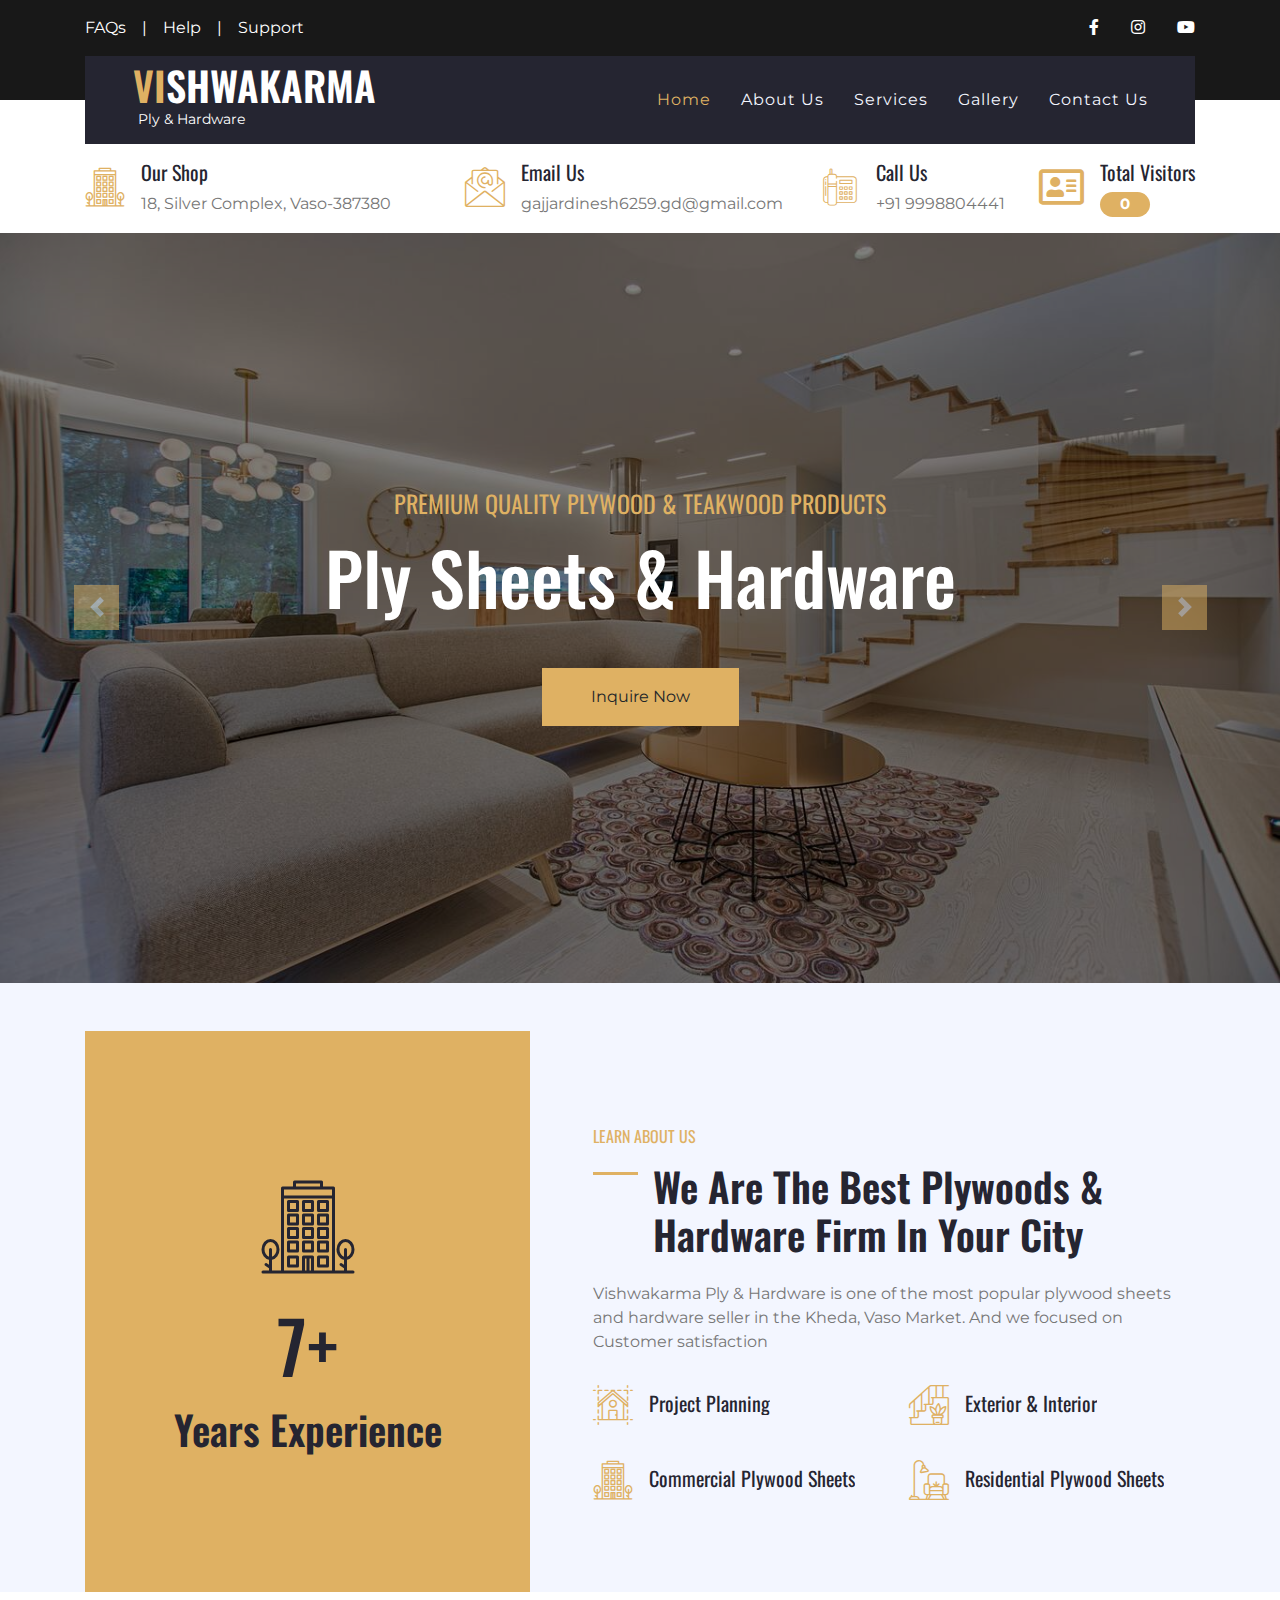
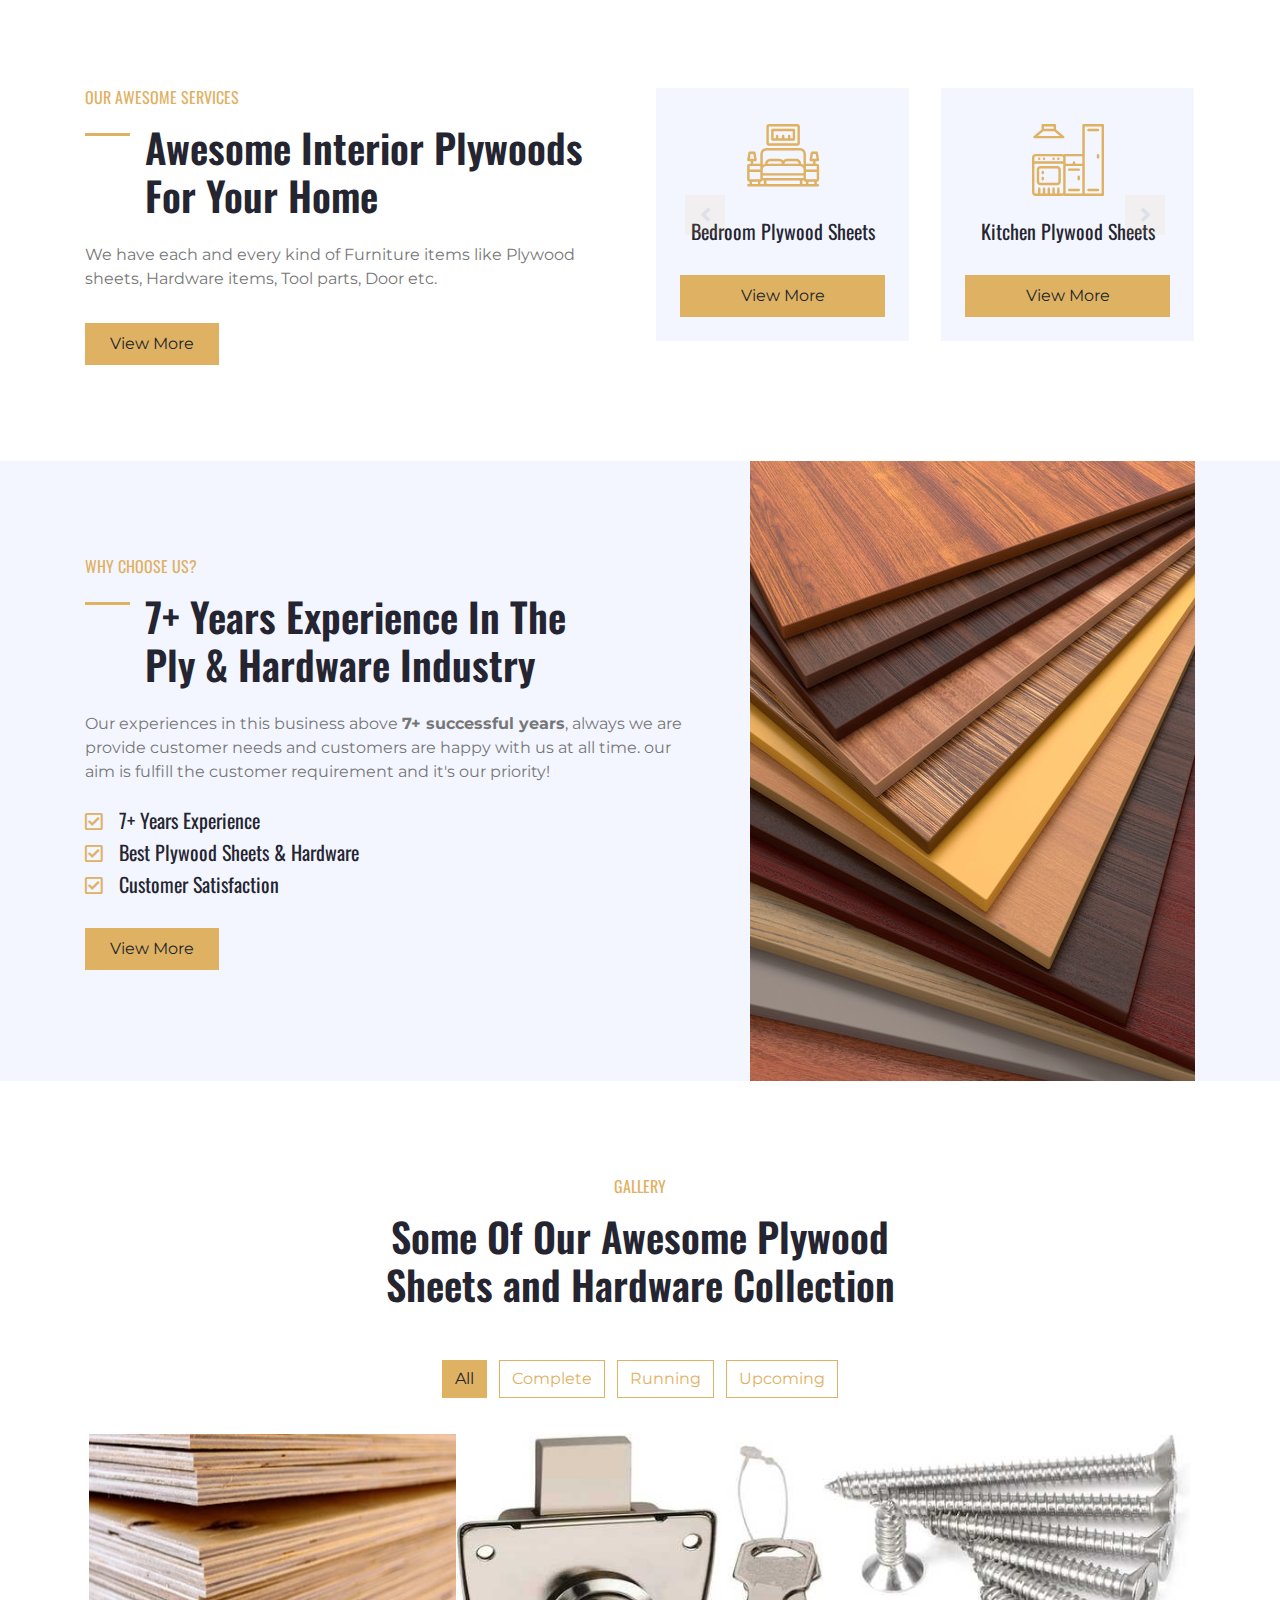
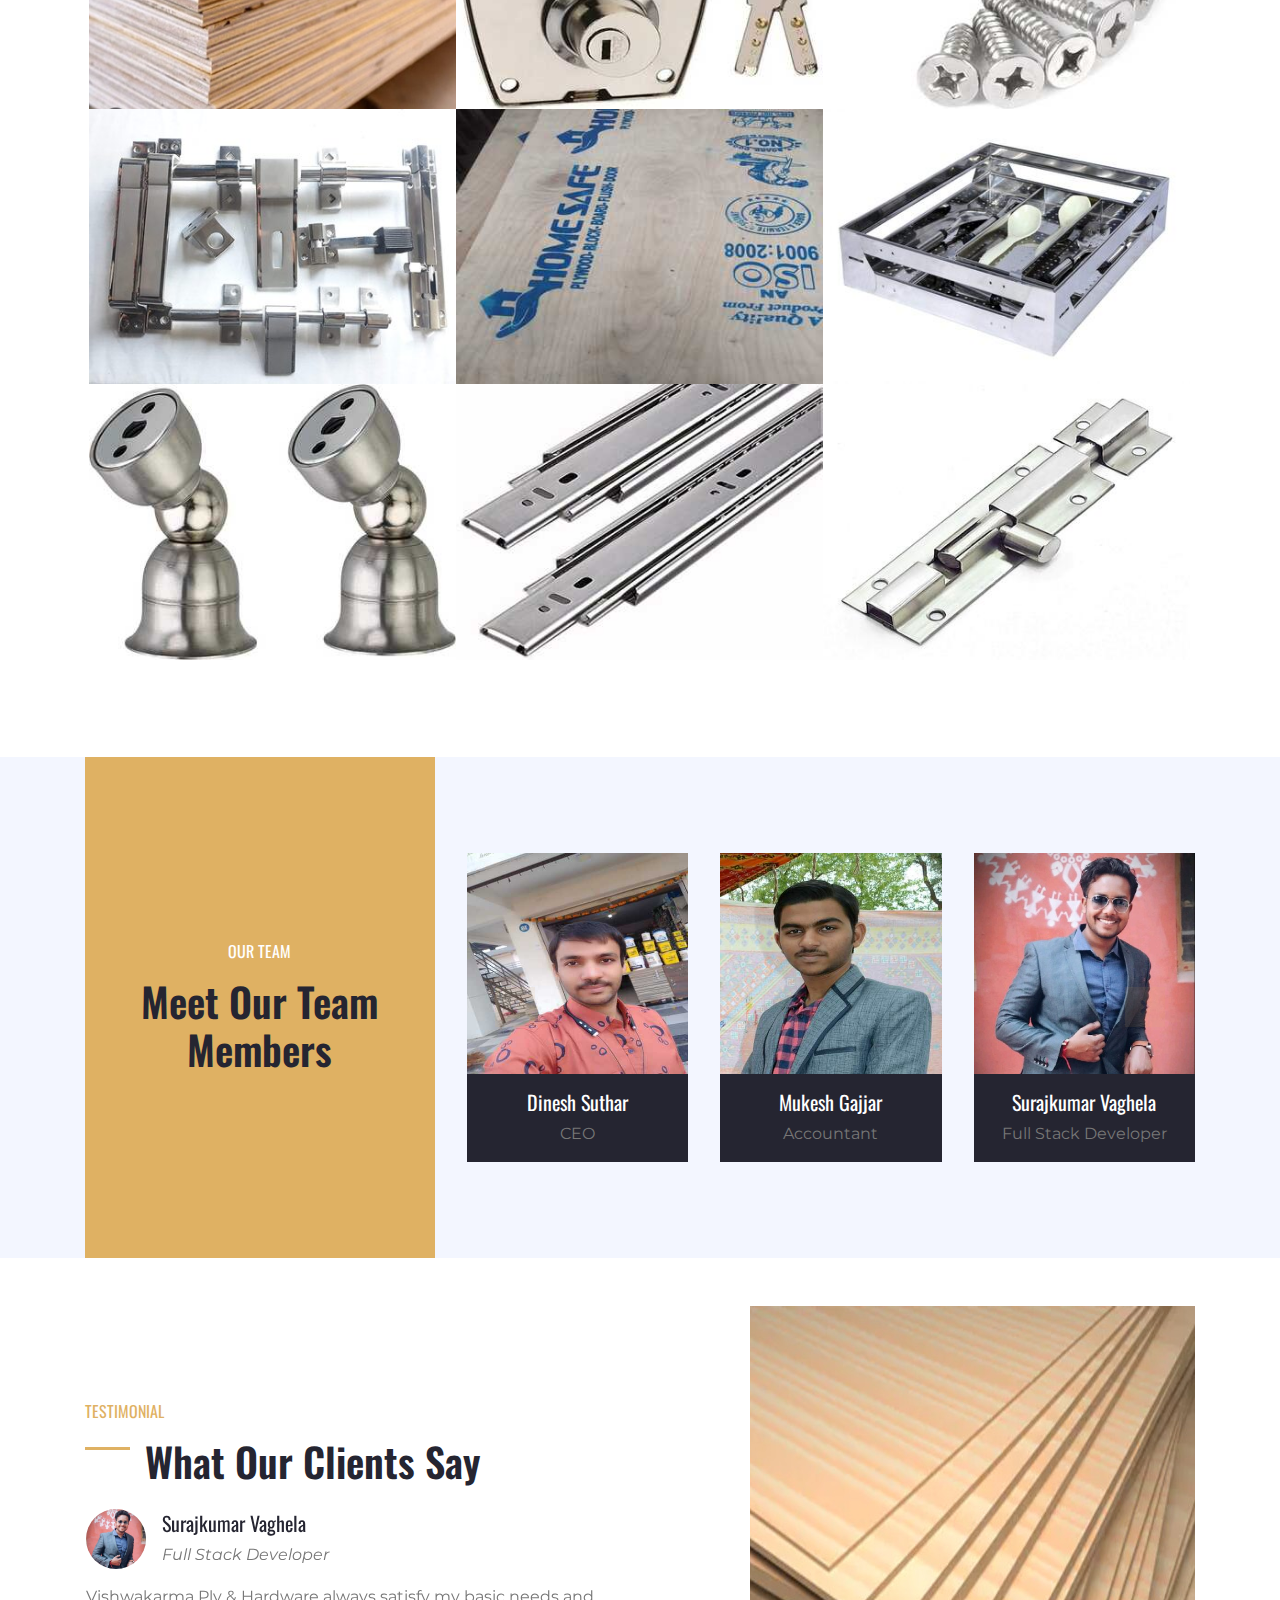
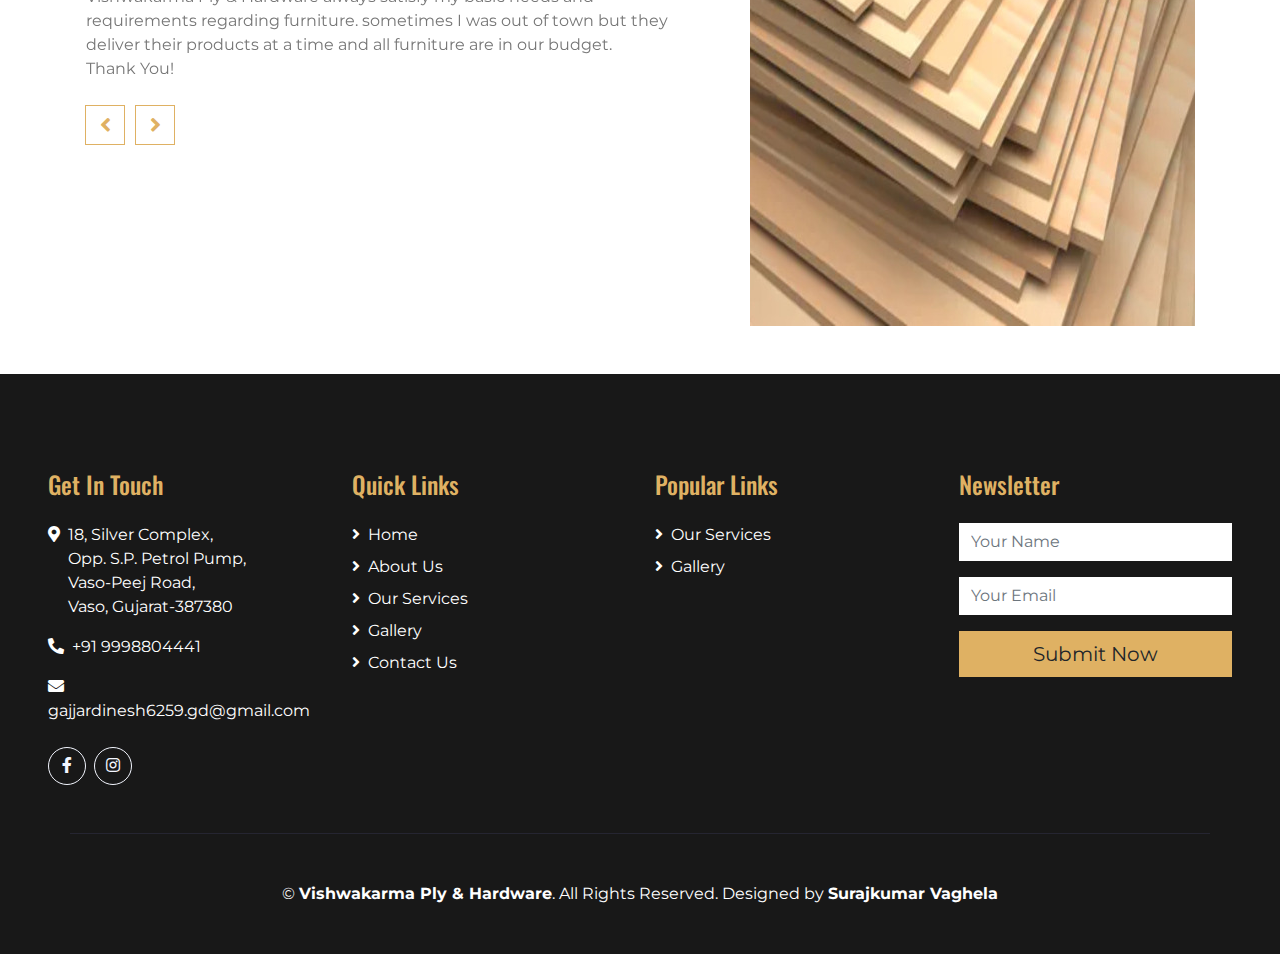
==== commit f40afd86: "fix counter issue" ====
--- a/index.html
+++ b/index.html
@@ -169,7 +169,7 @@
               <h1><i class="far fa-address-card	 text-primary m-0 mr-3"></i></h1>              
               <div class="d-flex flex-column">
                 <h5>Total Visitors</h5>
-                <p class="m-0 website-counter"></p>
+                <p class="m-0 website-counter" id="count">0</p>
               </div>
             </div>
           </div>
